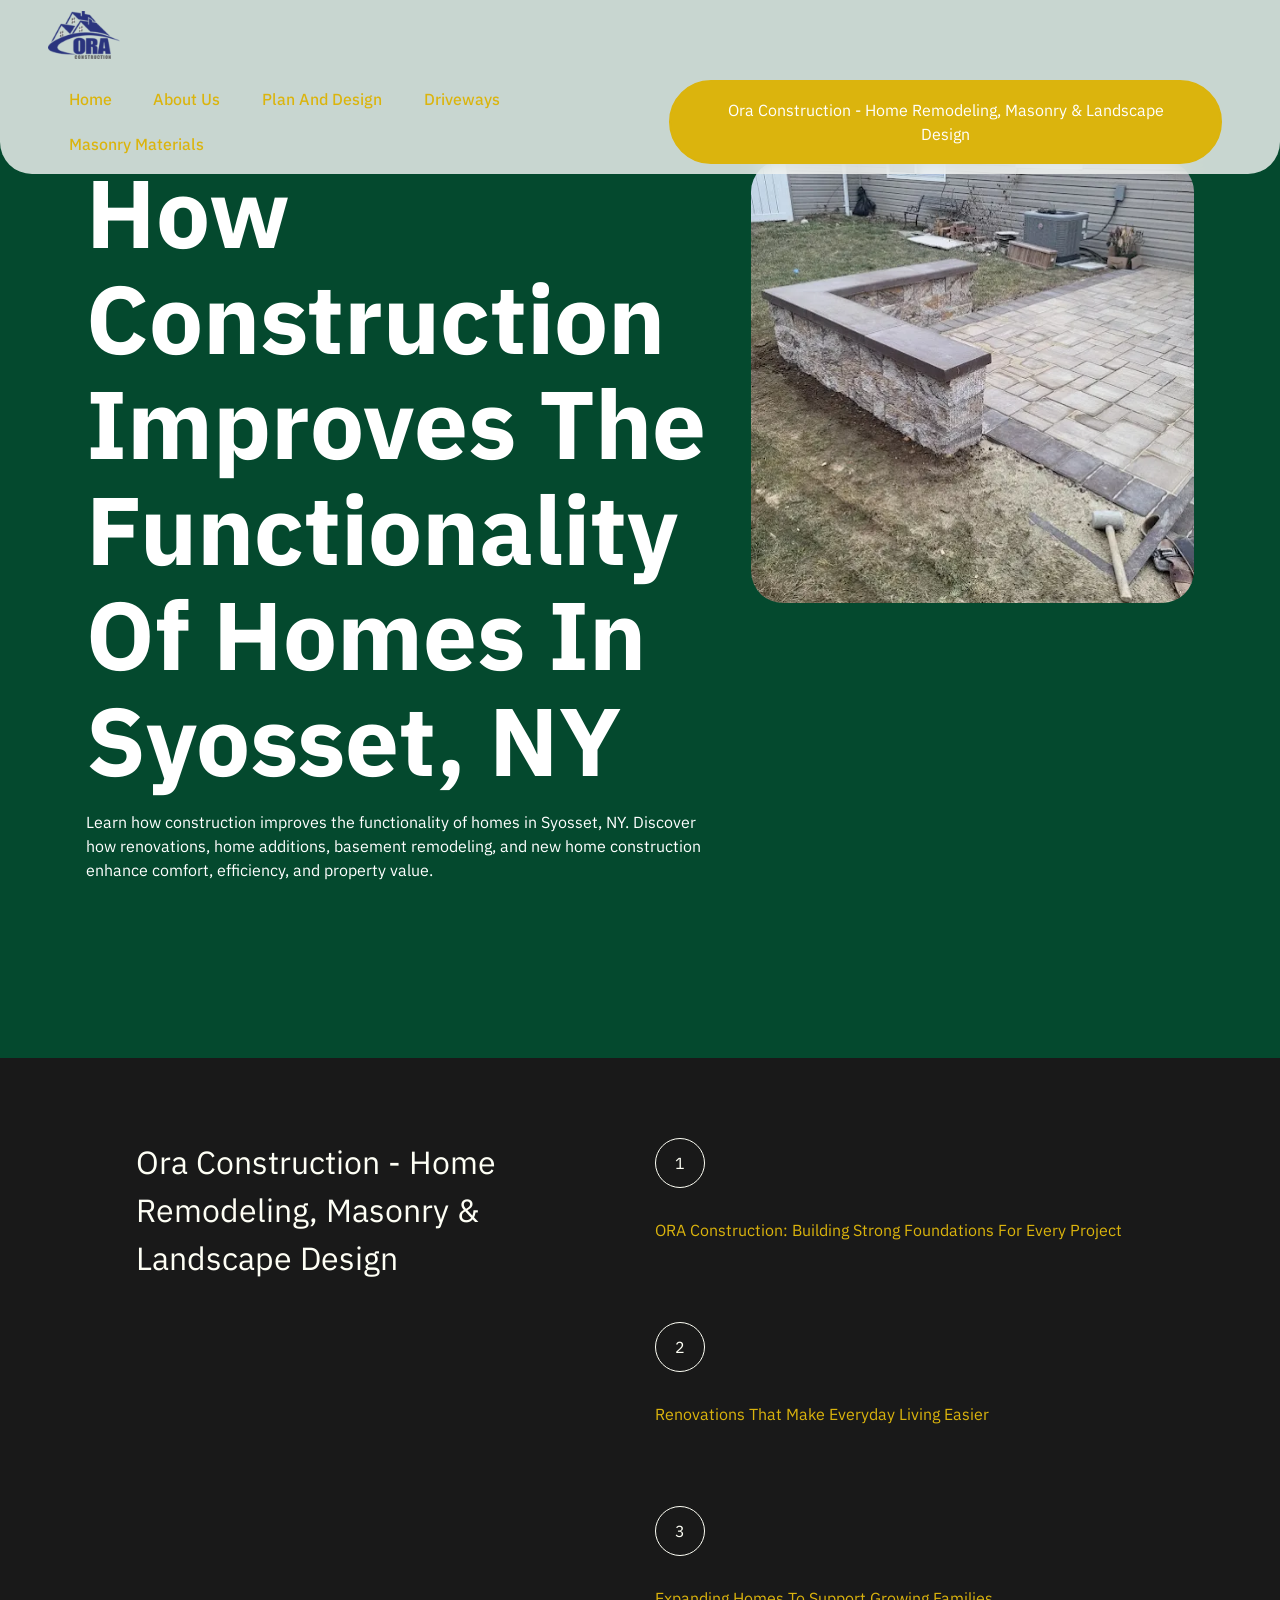
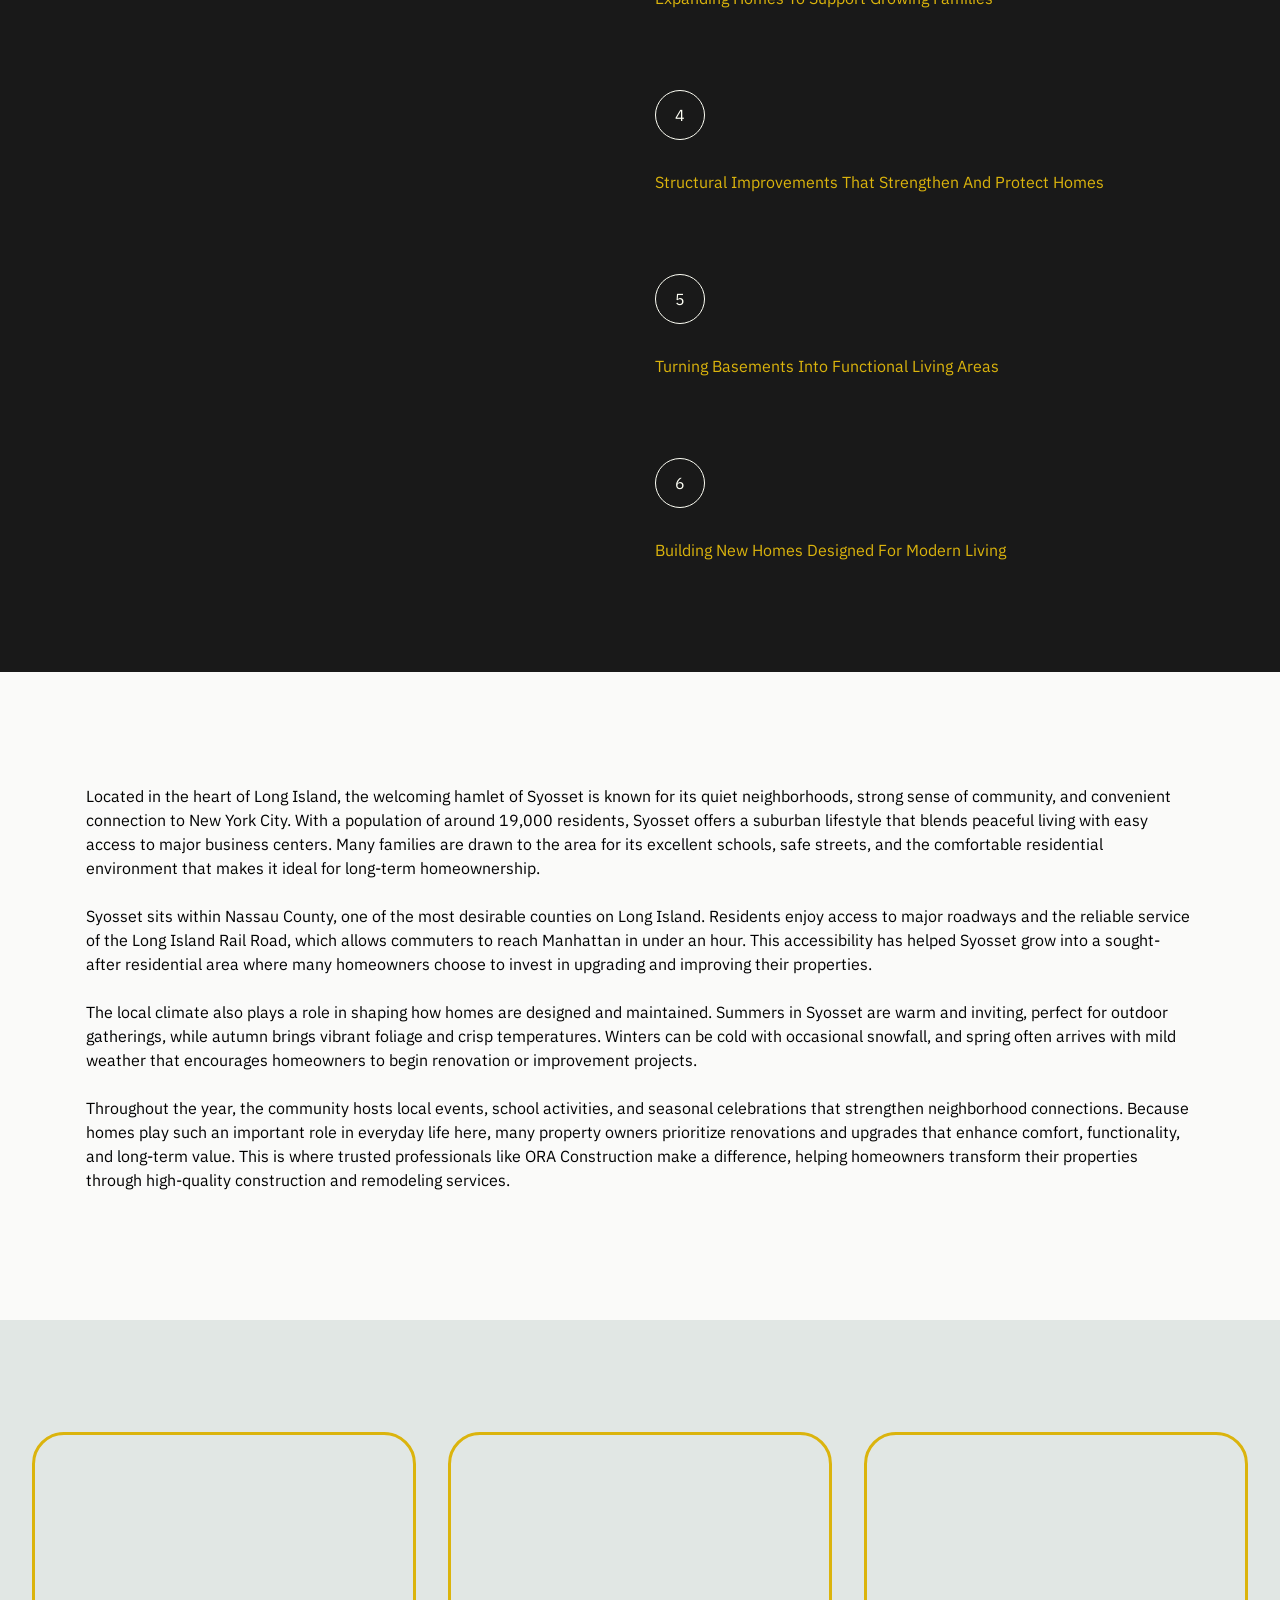
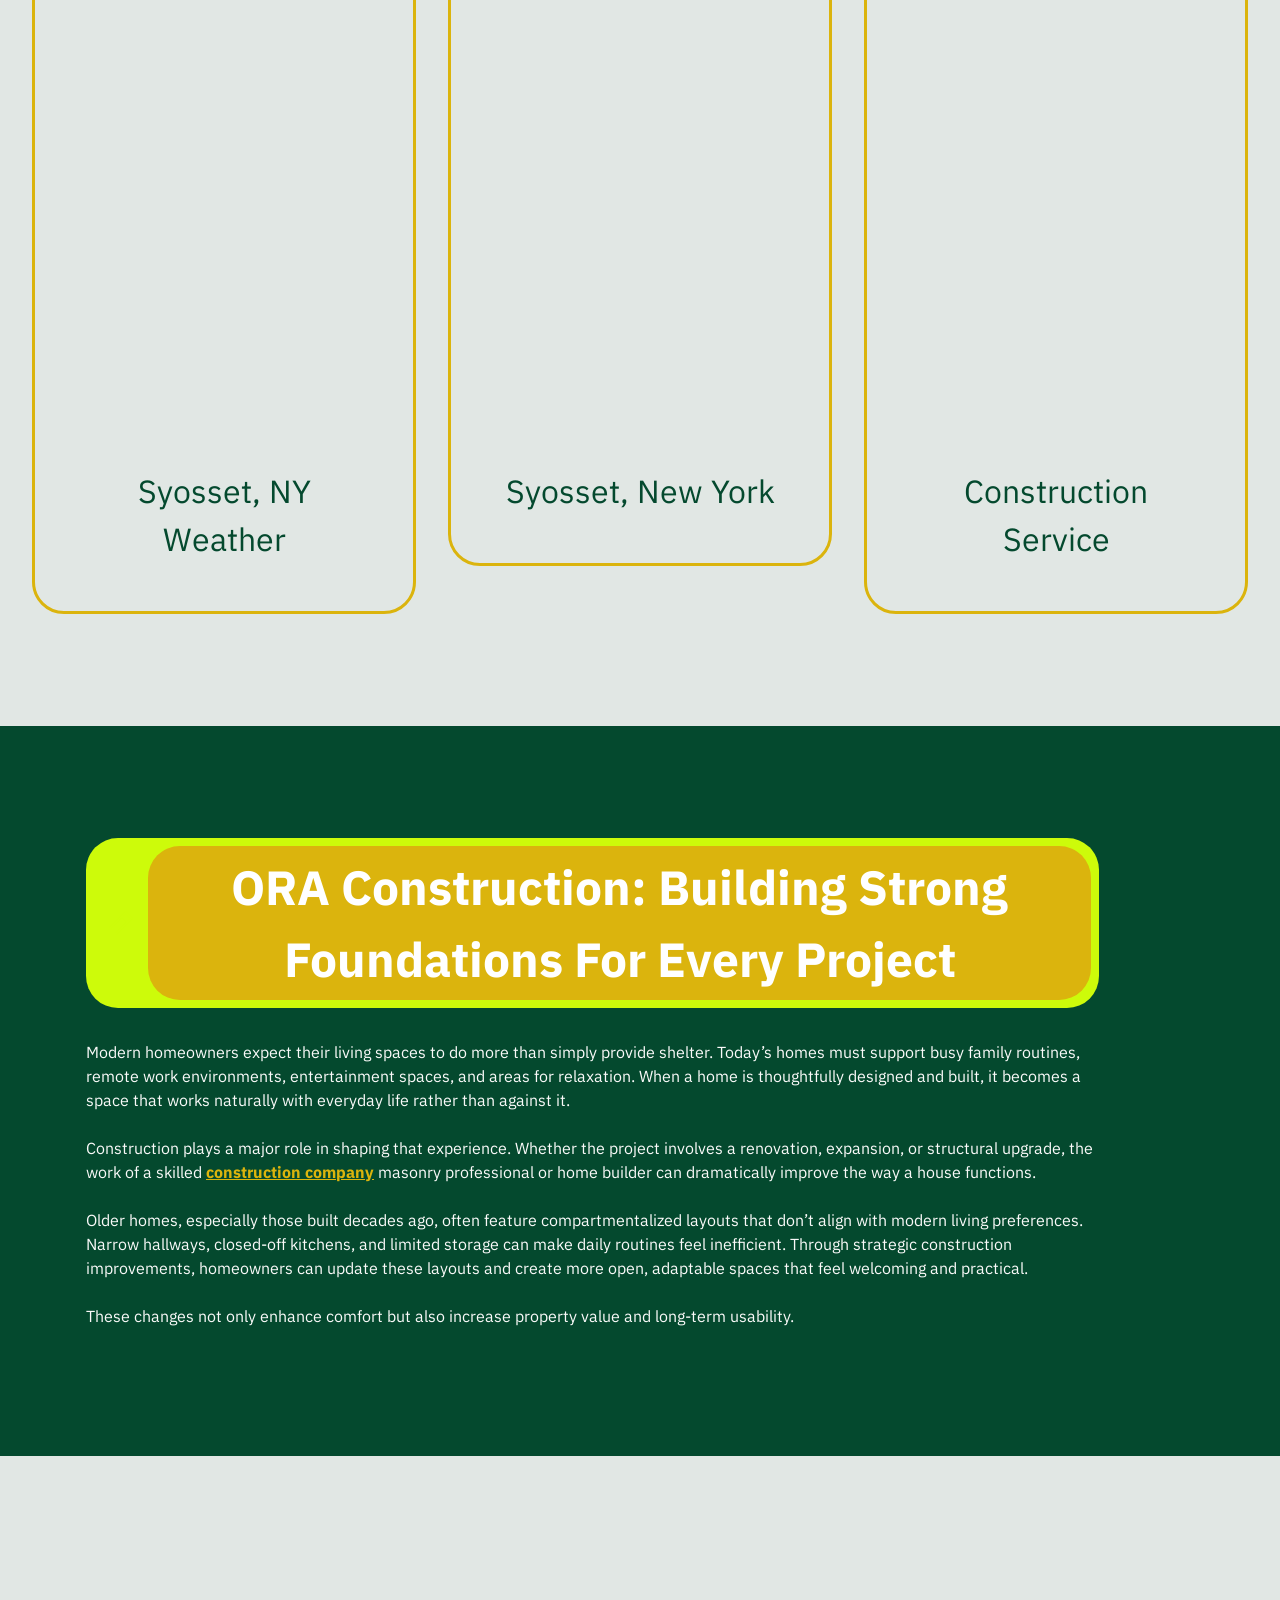
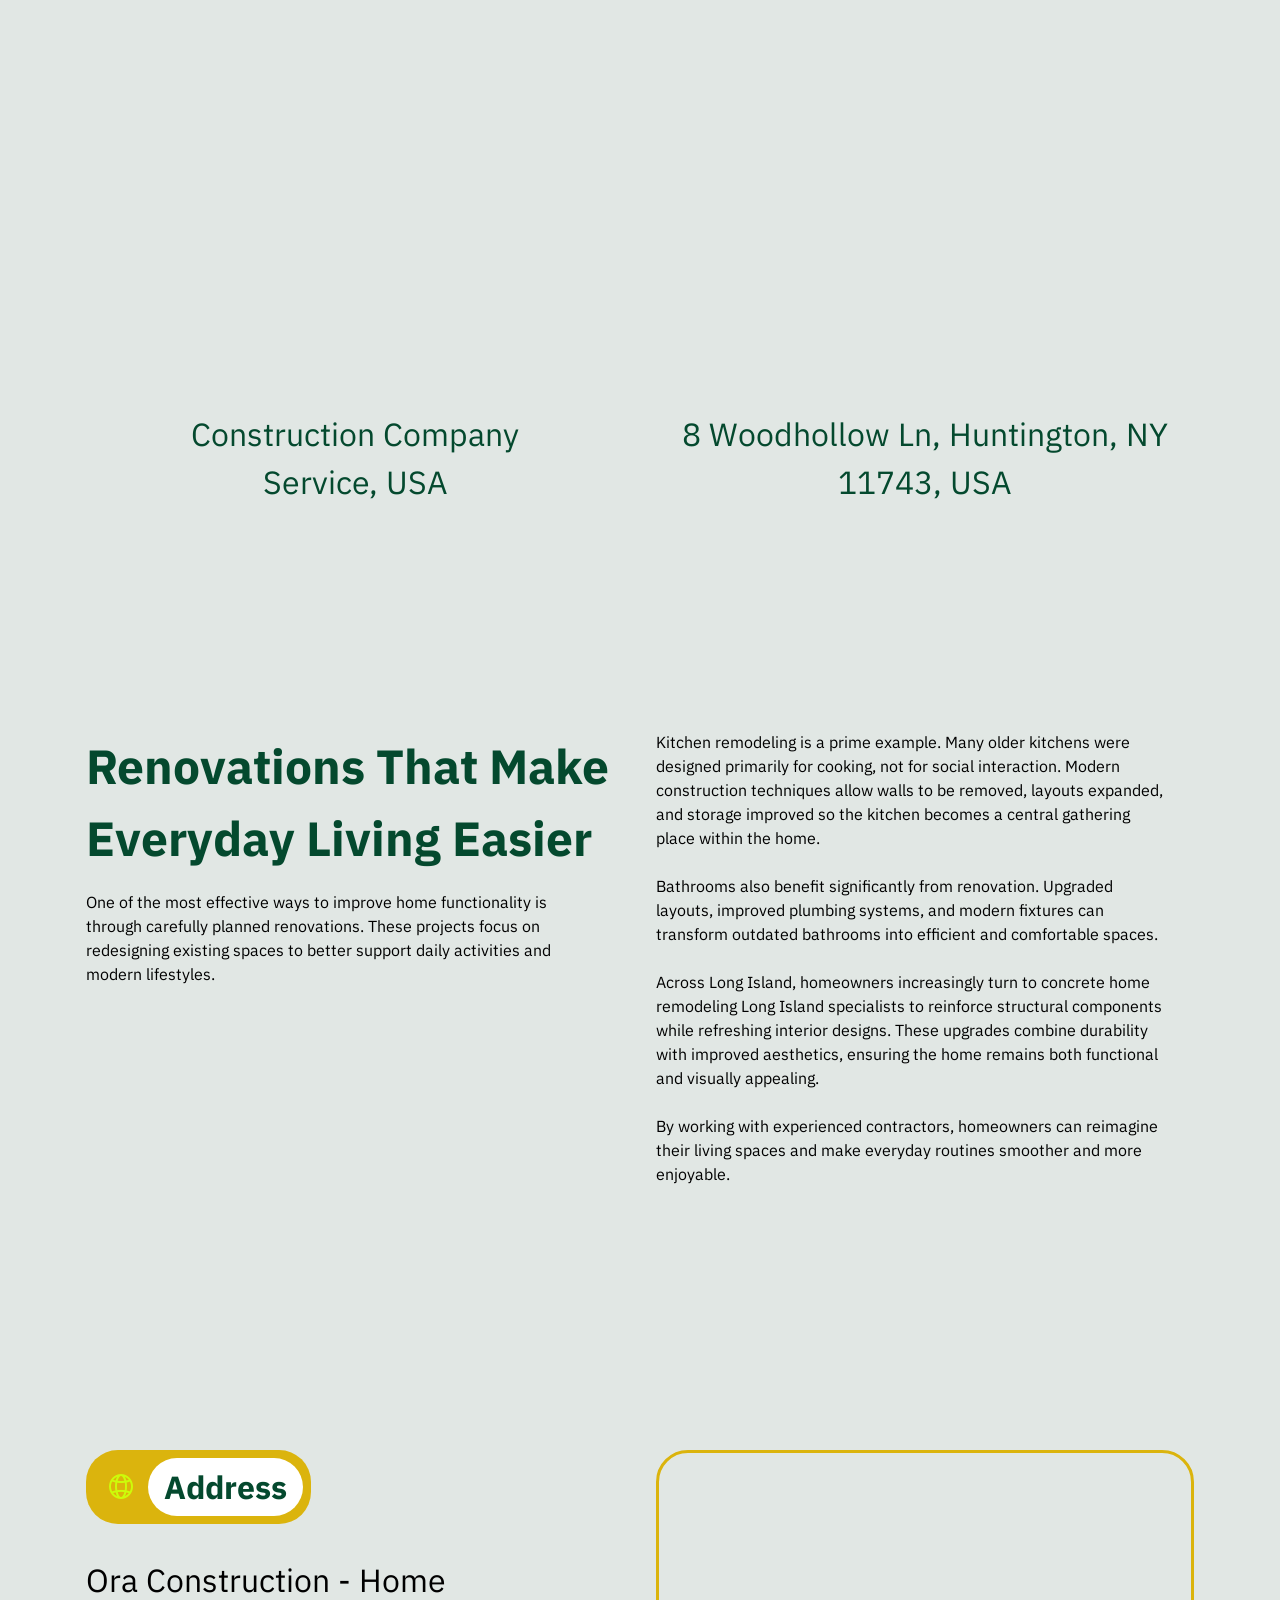
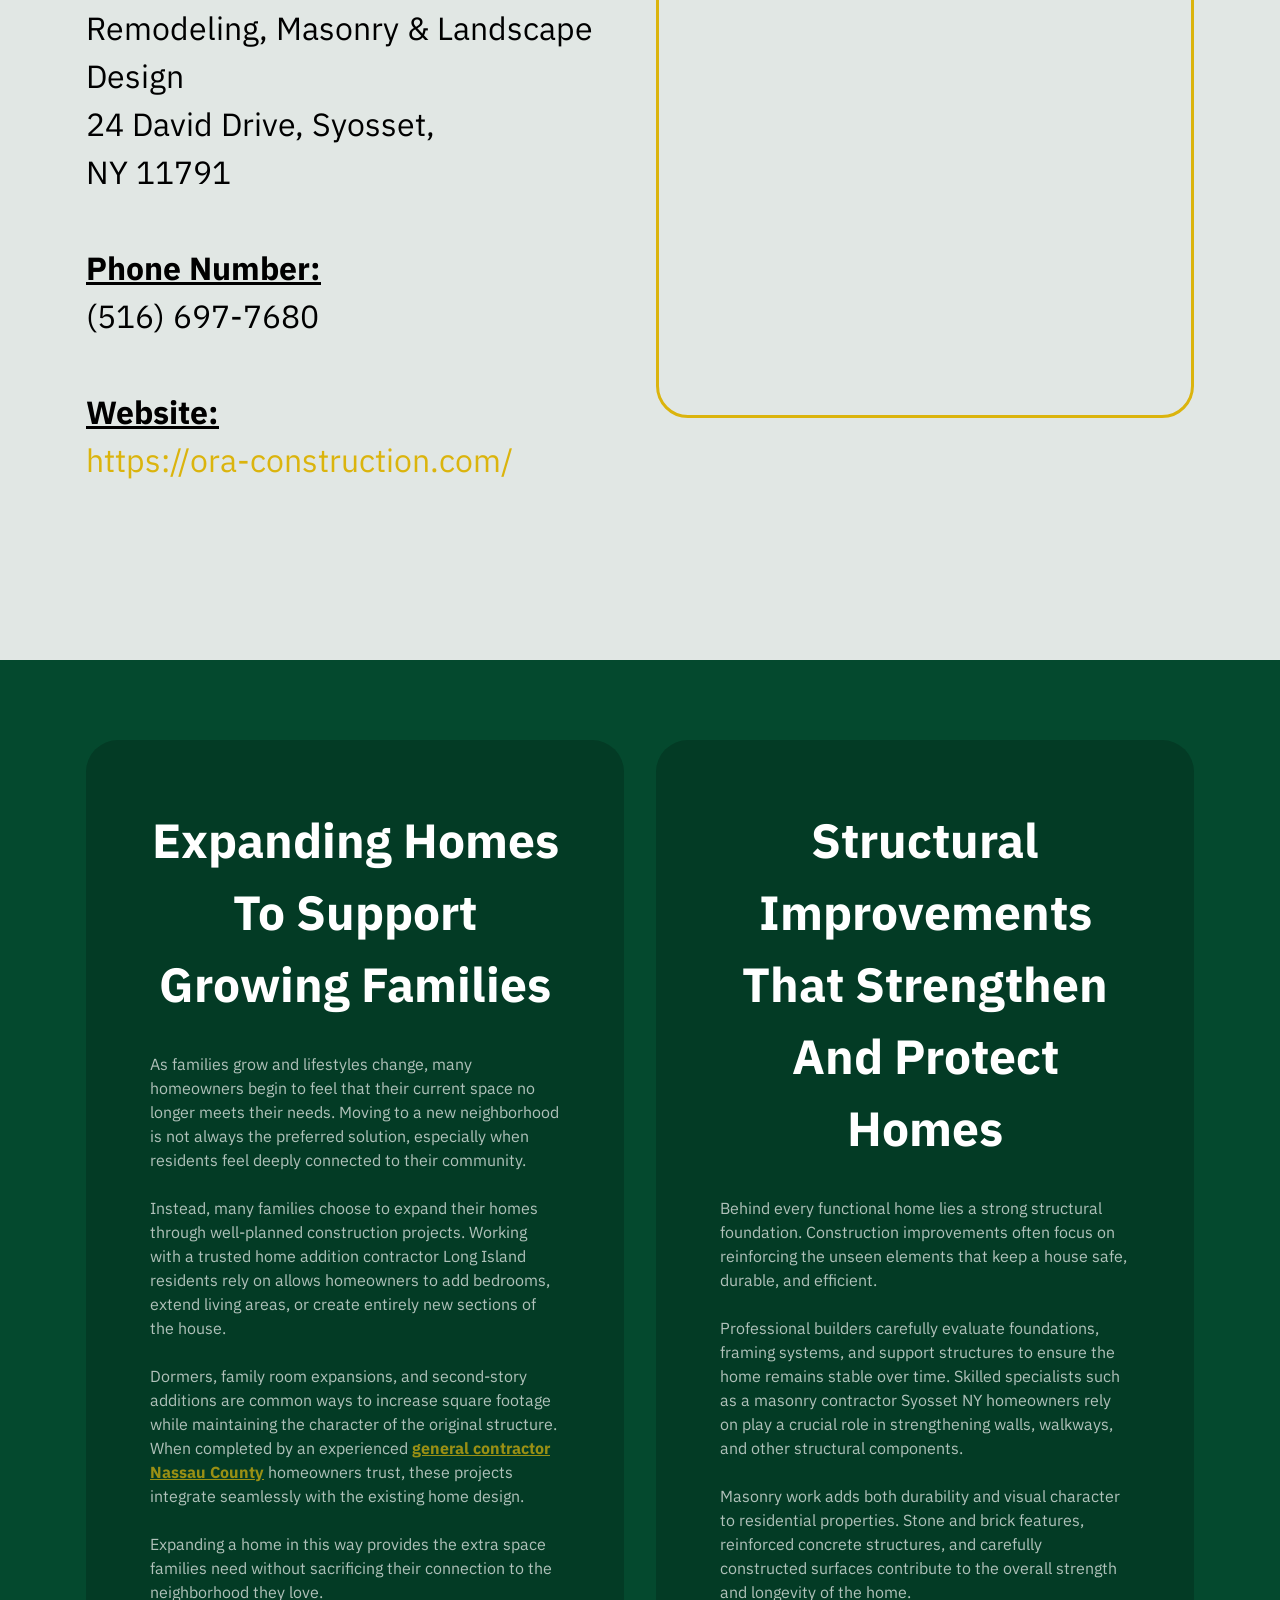
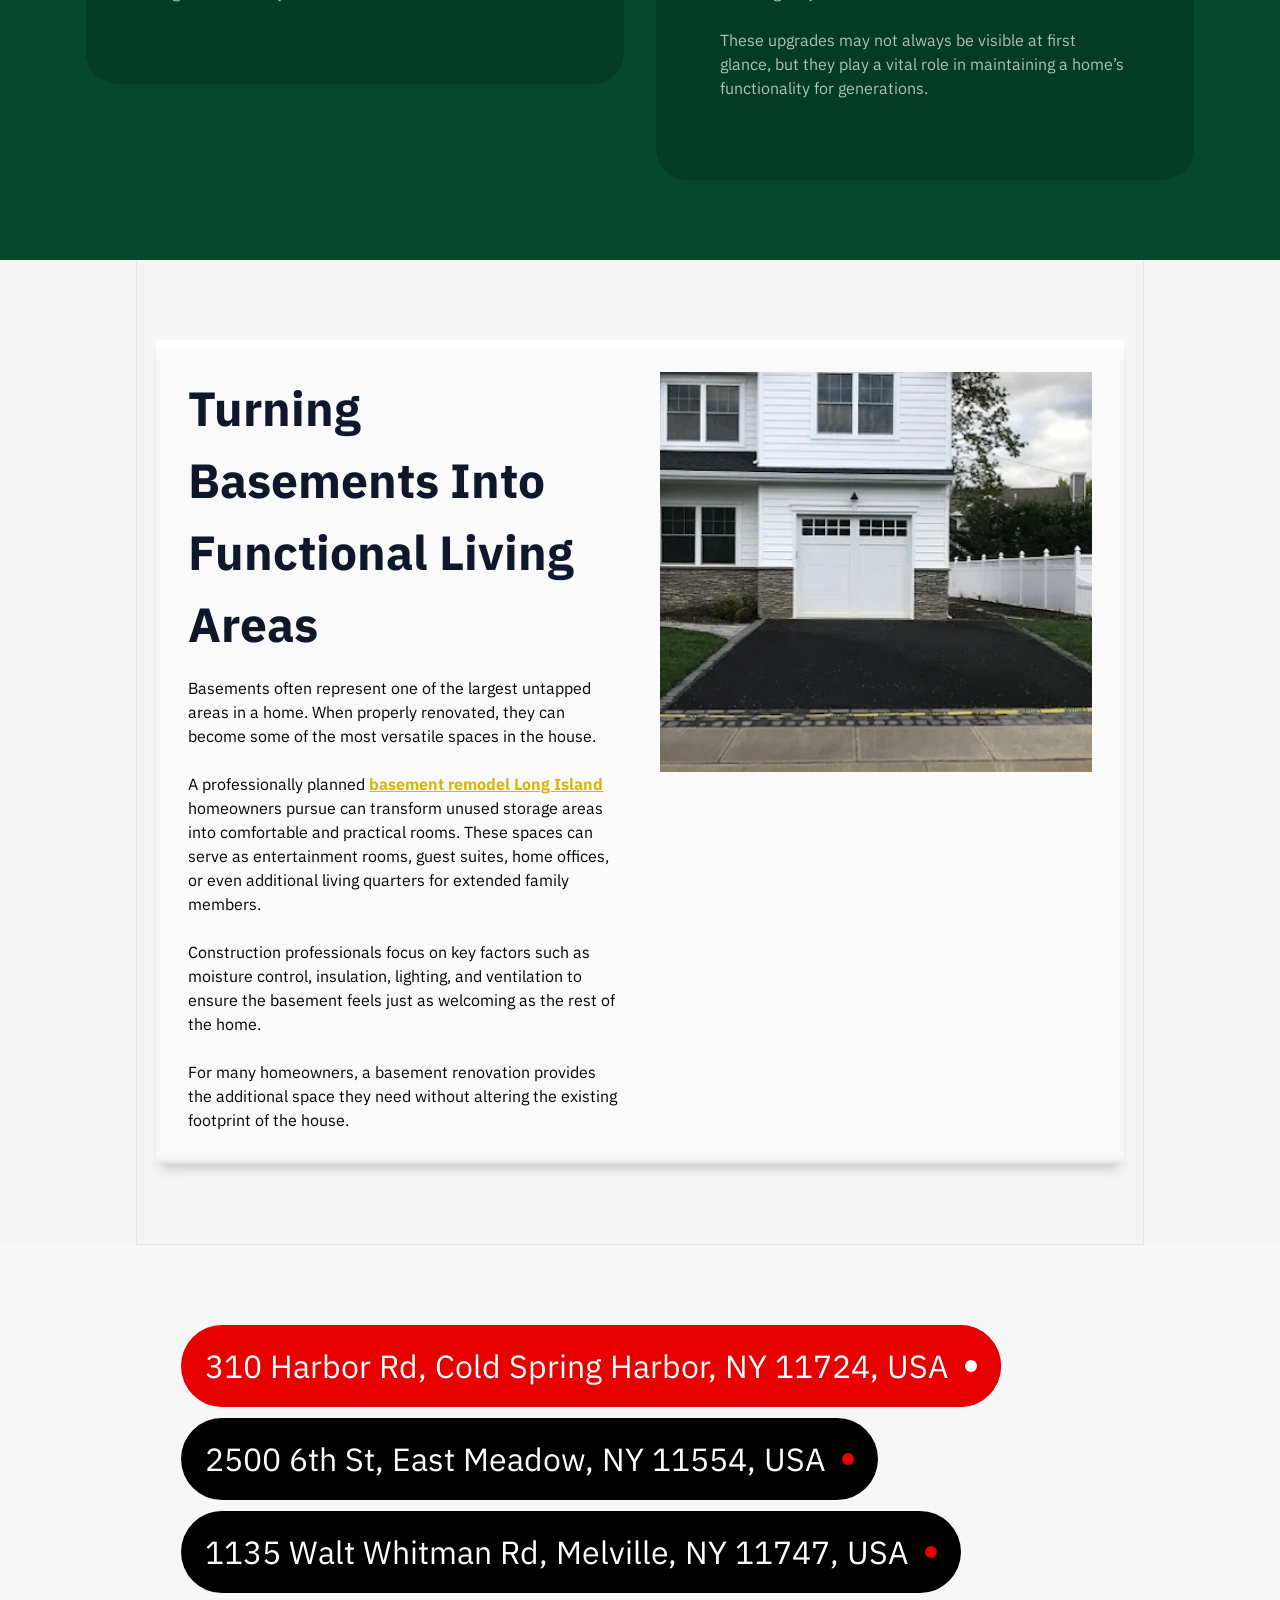
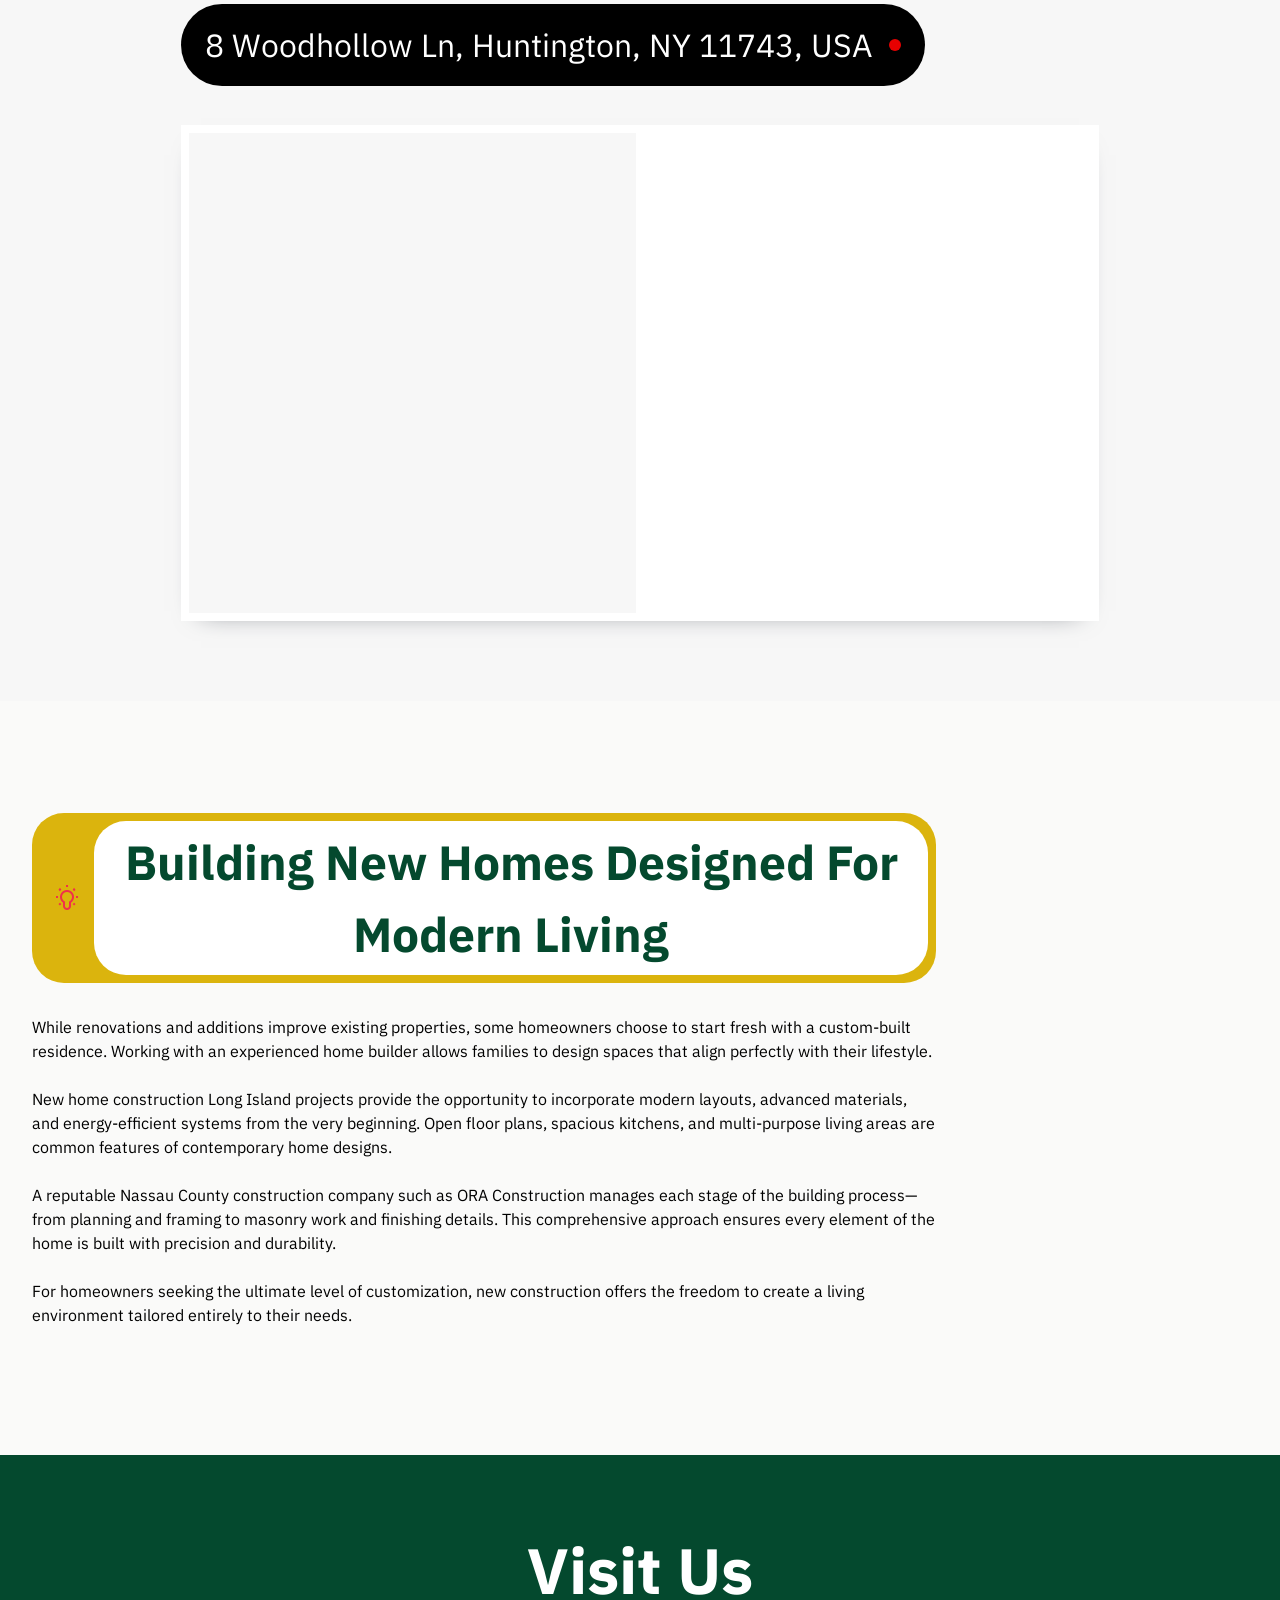
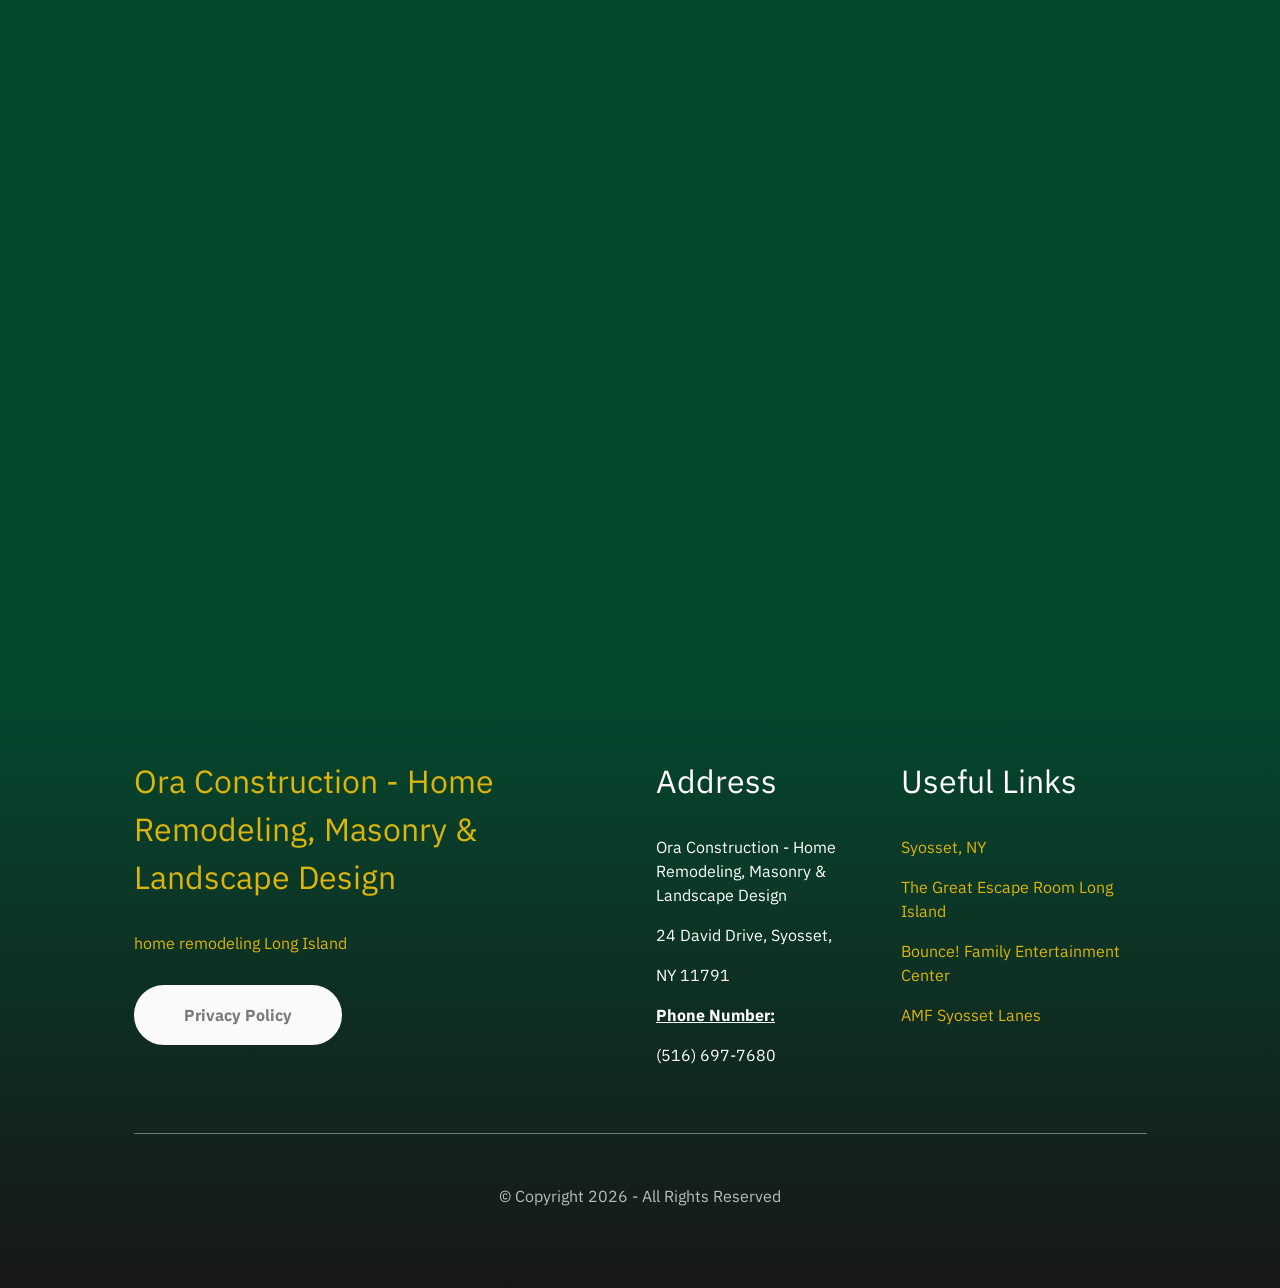
==== index.html @ 7b675cd4 "Add files via upload" ====
<!DOCTYPE html>
<html  >
<head>
<script type="application/ld+json">
{
  "@context": "https://schema.org",
  "@type": "LocalBusiness",
  "name": "Ora Construction - Home Remodeling, Masonry & Landscape Design",
  "image": "",
  "@id": "",
  "url": "https://ora-construction.com/",
  "telephone": "(516) 697-7680",
  "address": {
    "@type": "PostalAddress",
    "streetAddress": "24 David Drive",
    "addressLocality": "Syosset",
    "addressRegion": "NY",
    "postalCode": "11791",
    "addressCountry": "US"
  },
  "geo": {
    "@type": "GeoCoordinates",
    "latitude": 40.8122504,
    "longitude": -73.5098697
  }  
}
</script>

  
  <meta charset="UTF-8">
  <meta http-equiv="X-UA-Compatible" content="IE=edge">
  
  <meta name="viewport" content="width=device-width, initial-scale=1, minimum-scale=1">
  <link rel="shortcut icon" href="assets/images/ora-construction-logo-96x64.png" type="image/x-icon">
  <meta name="description" content="Learn how construction improves the functionality of homes in Syosset, NY. Discover how renovations, home additions, basement remodeling, and new home construction enhance comfort, efficiency, and property value.">
  
  
  <title>How Construction Improves The Functionality Of Homes In Syosset, NY</title>
  <link rel="stylesheet" href="assets/web/assets/mobirise-icons2/mobirise2.css">
  <link rel="stylesheet" href="assets/bootstrap/css/bootstrap.min.css">
  <link rel="stylesheet" href="assets/dropdown/css/style.css">
  <link rel="stylesheet" href="assets/socicon/css/styles.css">
  <link rel="stylesheet" href="assets/theme/css/style.css">
  <link rel="preload" href="https://fonts.googleapis.com/css?family=Anuphan:100,200,300,400,500,600,700&display=swap" as="style" onload="this.onload=null;this.rel='stylesheet'">
  <noscript><link rel="stylesheet" href="https://fonts.googleapis.com/css?family=Anuphan:100,200,300,400,500,600,700&display=swap"></noscript>
  <link rel="preload" as="style" href="assets/mobirise/css/mbr-additional.css?v=GzbSMl"><link rel="stylesheet" href="assets/mobirise/css/mbr-additional.css?v=GzbSMl" type="text/css">

  
  
  
</head>
<body>
  
  <section data-bs-version="5.1" class="menu menu1 cid-tBnM1aClNb" once="menu" id="menu01-0">
    
    <nav class="navbar navbar-dropdown navbar-fixed-top navbar-expand-lg">
        <div class="container-fluid">
            <div class="navbar-brand">
                <span class="navbar-logo">
                    <a href="index.html">
                        <img src="assets/images/ora-construction-logo-96x64.png" alt="" style="height: 3rem;">
                    </a>
                </span>
                
            </div>
            <button class="navbar-toggler" type="button" data-toggle="collapse" data-bs-toggle="collapse" data-target="#navbarSupportedContent" data-bs-target="#navbarSupportedContent" aria-controls="navbarNavAltMarkup" aria-expanded="false" aria-label="Toggle navigation">
                <div class="hamburger">
                    <span></span>
                    <span></span>
                    <span></span>
                    <span></span>
                </div>
            </button>
            <div class="collapse navbar-collapse" id="navbarSupportedContent">
                <ul class="navbar-nav nav-dropdown" data-app-modern-menu="true"><li class="nav-item"><a class="nav-link link text-primary display-7" href="index.html">Home</a></li>
                    <li class="nav-item"><a class="nav-link link text-primary display-7" href="about-us.html">About Us</a>
                    </li>
                    <li class="nav-item"><a class="nav-link link text-primary display-7" href="plan-and-design.html">Plan And Design</a>
                    </li><li class="nav-item"><a class="nav-link link text-primary display-7" href="driveways.html">Driveways</a></li><li class="nav-item"><a class="nav-link link text-primary display-7" href="masonry-materials.html">Masonry Materials</a></li></ul>
                
                <div class="navbar-buttons mbr-section-btn"><a class="btn btn-primary display-7" href="https://share.google/AG4d5IyY1119AP3Qw">
                        Ora Construction - Home Remodeling, Masonry &amp; Landscape Design</a></div>
            </div>
        </div>
    </nav>
</section>

<section data-bs-version="5.1" class="header3 cid-tBnM9yQwvx" id="header03-2">

    

    
    

    <div class="container">
        <div class="row align-left">
            <div class="col-12 m-auto col-lg-7 pb-5">
                
                <h1 class="mbr-section-title mbr-fonts-style mb-3 display-1"><strong>How Construction Improves The Functionality Of Homes In Syosset, NY</strong></h1>

                <p class="mbr-text mbr-fonts-style display-7">Learn how construction improves the functionality of homes in Syosset, NY. Discover how renovations, home additions, basement remodeling, and new home construction enhance comfort, efficiency, and property value.</p>
                
            </div>
            <div class="col-lg-5">
                <img src="assets/images/17.webp" alt="">
            </div>
        </div>
    </div>
</section>

<section data-bs-version="5.1" class="list02 sharpm5 cid-vejXOO0KYm" id="list02-q">
    

    
    

    <div class="container-fluid">
        <div class="row justify-content-center">
            <div class="col-12 col-lg-5 card">
                <div class="title-wrapper">
                    <div class="title-wrap">
                        <h2 class="mbr-section-title mbr-fonts-style display-4">Ora Construction - Home Remodeling, Masonry &amp; Landscape Design</h2>
                        
                    </div>
                </div>
            </div>
            <div class="col-12 col-lg-5 card">
                <div class="items-wrapper">
                    <div class="item features-without-image">
                        <div class="item-wrapper">
                            <div class="number-wrapper">
                                <p class="item-number mbr-fonts-style display-7">
                                    1
                                </p>
                            </div>
                            <h4 class="item-title mbr-fonts-style display-7"><a href="index.html#header02-m" class="text-primary">ORA Construction: Building Strong Foundations For Every Project</a></h4>
                            
                            
                        </div>
                    </div>
                    <div class="item features-without-image">
                        <div class="item-wrapper">
                            <div class="number-wrapper">
                                <p class="item-number mbr-fonts-style display-7">
                                    2
                                </p>
                            </div>
                            <h4 class="item-title mbr-fonts-style display-7"><a href="index.html#article03-l" class="text-primary">Renovations That Make Everyday Living Easier</a></h4>
                            
                            
                        </div>
                    </div>
                    <div class="item features-without-image">
                        <div class="item-wrapper">
                            <div class="number-wrapper">
                                <p class="item-number mbr-fonts-style display-7">
                                    3
                                </p>
                            </div>
                            <h4 class="item-title mbr-fonts-style display-7"><a href="index.html#features01-p" class="text-primary">Expanding Homes To Support Growing Families</a></h4>
                            
                            
                        </div>
                    </div><div class="item features-without-image">
                        <div class="item-wrapper">
                            <div class="number-wrapper">
                                <p class="item-number mbr-fonts-style display-7">
                                    4
                                </p>
                            </div>
                            <h4 class="item-title mbr-fonts-style display-7"><a href="index.html#features01-p" class="text-primary">Structural Improvements That Strengthen And Protect Homes</a></h4>
                            
                            
                        </div>
                    </div><div class="item features-without-image">
                        <div class="item-wrapper">
                            <div class="number-wrapper">
                                <p class="item-number mbr-fonts-style display-7">
                                    5
                                </p>
                            </div>
                            <h4 class="item-title mbr-fonts-style display-7"><a href="index.html#article02-2" class="text-primary">Turning Basements Into Functional Living Areas</a></h4>
                            
                            
                        </div>
                    </div><div class="item features-without-image">
                        <div class="item-wrapper">
                            <div class="number-wrapper">
                                <p class="item-number mbr-fonts-style display-7">
                                    6
                                </p>
                            </div>
                            <h4 class="item-title mbr-fonts-style display-7"><a href="index.html#article01-4" class="text-primary">Building New Homes Designed For Modern Living</a></h4>
                            
                            
                        </div>
                    </div>
                </div>
            </div>
        </div>
    </div>
</section>

<section data-bs-version="5.1" class="article1 cid-vejOOb7BDN" id="article01-0">

    

    
    

    <div class="container">
        <div class="row align-left">
            <div class="col-12 col-lg-12">
                
                

                <p class="mbr-text mbr-fonts-style display-7">Located in the heart of Long Island, the welcoming hamlet of Syosset is known for its quiet neighborhoods, strong sense of community, and convenient connection to New York City. With a population of around 19,000 residents, Syosset offers a suburban lifestyle that blends peaceful living with easy access to major business centers. Many families are drawn to the area for its excellent schools, safe streets, and the comfortable residential environment that makes it ideal for long-term homeownership.<br>
<br>Syosset sits within Nassau County, one of the most desirable counties on Long Island. Residents enjoy access to major roadways and the reliable service of the Long Island Rail Road, which allows commuters to reach Manhattan in under an hour. This accessibility has helped Syosset grow into a sought-after residential area where many homeowners choose to invest in upgrading and improving their properties.<br>
<br>The local climate also plays a role in shaping how homes are designed and maintained. Summers in Syosset are warm and inviting, perfect for outdoor gatherings, while autumn brings vibrant foliage and crisp temperatures. Winters can be cold with occasional snowfall, and spring often arrives with mild weather that encourages homeowners to begin renovation or improvement projects.<br>
<br>Throughout the year, the community hosts local events, school activities, and seasonal celebrations that strengthen neighborhood connections. Because homes play such an important role in everyday life here, many property owners prioritize renovations and upgrades that enhance comfort, functionality, and long-term value. This is where trusted professionals like ORA Construction make a difference, helping homeowners transform their properties through high-quality construction and remodeling services.&nbsp;<br></p>
                
            </div>
        </div>
    </div>
</section>

<section data-bs-version="5.1" class="features7 cid-tBnXUPCVJr" id="features07-3">

    

    
    

    <div class="container-fluid">
        <div class="row align-left justify-content-center">
            <div class="col-12">


                
            </div>

            <div class="col-12 col-lg-4">
                <div class="card-wrapper">
                    
                    <div class="item-img">
                        <iframe src="https://www.accuweather.com/en/us/syosset/11791/weather-forecast/2146297" name="Ora Construction - Home Remodeling, Masonry &amp; Landscape Design" scrolling="yes" width="400px" height="600px"></iframe>
                    </div>
                    <h1 class="mbr-section-title mbr-fonts-style mb-3 display-4">Syosset, NY
<div>Weather</div></h1>

                    
                    
                </div>
            </div>

            <div class="col-12 col-lg-4">
                <div class="card-wrapper">
                    
                    <div class="item-img">
                        <iframe src="https://en.wikipedia.org/wiki/Syosset,_New_York" name="Ora Construction - Home Remodeling, Masonry &amp; Landscape Design" scrolling="yes" width="400px" height="600px"></iframe>
                    </div>
                    <h1 class="mbr-section-title mbr-fonts-style mb-3 display-4">Syosset, New York</h1>

                    
                    
                </div>
            </div>

            <div class="col-12 col-lg-4">
                <div class="card-wrapper">
                    
                    <div class="item-img">
                        <iframe src="https://en.wikipedia.org/wiki/Construction" name="Ora Construction - Home Remodeling, Masonry &amp; Landscape Design" scrolling="yes" width="400px" height="600px"></iframe>
                    </div>
                    <h1 class="mbr-section-title mbr-fonts-style mb-3 display-4">Construction
<div>Service</div></h1>

                    
                    
                </div>
            </div>

        </div>
    </div>
</section>

<section data-bs-version="5.1" class="header2 cid-tBnZ2WkWKw" id="header02-m">

    

    
    

    <div class="container">
        <div class="row align-left">
            <div class="col-12 col-lg-11">
                <div class="align-wrapper">
                    <div class="subtitle-wrap">
                        <span class="mbr-iconfont mobi-mbri-edit-2 mobi-mbri" style="color: rgb(205, 251, 10); fill: rgb(205, 251, 10);"></span>
                        <h2 class="mbr-section-subtitle mbr-fonts-style display-5"><strong>ORA Construction: Building Strong Foundations For Every Project</strong></h2>
                    </div>
                </div>
                

                <p class="mbr-text mbr-fonts-style display-7">Modern homeowners expect their living spaces to do more than simply provide shelter. Today’s homes must support busy family routines, remote work environments, entertainment spaces, and areas for relaxation. When a home is thoughtfully designed and built, it becomes a space that works naturally with everyday life rather than against it.<br>
<br>Construction plays a major role in shaping that experience. Whether the project involves a renovation, expansion, or structural upgrade, the work of a skilled <a href="https://ora-construction.com/" class="text-primary"><strong><u>construction company</u></strong></a> masonry professional or home builder can dramatically improve the way a house functions.<br>
<br>Older homes, especially those built decades ago, often feature compartmentalized layouts that don’t align with modern living preferences.<br> Narrow hallways, closed-off kitchens, and limited storage can make daily routines feel inefficient. Through strategic construction improvements, homeowners can update these layouts and create more open, adaptable spaces that feel welcoming and practical.<br>
<br>These changes not only enhance comfort but also increase property value and long-term usability.&nbsp;<br></p>
                
            </div>
        </div>
    </div>
</section>

<section data-bs-version="5.1" class="image1 cid-tBnXVkm3Df" id="image01-4">
    

    
    

    <div class="container">
        <div class="row">
            <div class="col-12 col-lg-6">
                <div class="image-wrapper">
                    <iframe src="https://www.google.com/maps/embed?pb=!1m18!1m12!1m3!1d3019.715263923902!2d-73.5098697!3d40.812250399999996!2m3!1f0!2f0!3f0!3m2!1i1024!2i768!4f13.1!3m3!1m2!1s0x89c281751430800f%3A0x8b31bcceb8203724!2sOra%20Construction%20-%20Home%20Remodeling%2C%20Masonry%20%26%20Landscape%20Design!5e0!3m2!1sen!2sus!4v1773830342818!5m2!1sen!2sus" width="600" height="450" style="border:0;" allowfullscreen="" loading="lazy" referrerpolicy="no-referrer-when-downgrade"></iframe>
                    <p class="mbr-text mbr-fonts-style mt-2 align-center display-4">
                        8 Woodhollow Ln, Huntington, NY 11743, USA</p>
                </div>
            </div>
            <div class="col-12 col-lg-6">
                <div class="image-wrapper">
                    <iframe src="https://www.google.com/maps/d/embed?mid=1w19kpBDC2pgpWbHuXjA1dCHc1QwNZI4&amp;ehbc=2E312F" width="600" height="450"></iframe>
                    <p class="mbr-text mbr-fonts-style mt-2 align-center display-4">Construction Company
<br>Service,&nbsp;USA<br></p>
                </div>
            </div>
        </div>
    </div>
</section>

<section data-bs-version="5.1" class="article3 cid-tBnZ0ZjYbh" id="article03-l">

    

    
    

    <div class="container">
        <div class="row align-left">
            <div class="col-12 col-lg-6">
                
                <h1 class="mbr-section-title mbr-fonts-style mb-3 display-5"><strong>Renovations That Make Everyday Living Easier</strong></h1>

                <p class="mbr-text mbr-fonts-style display-7">One of the most effective ways to improve home functionality is through carefully planned renovations. These projects focus on redesigning existing spaces to better support daily activities and modern lifestyles.<br></p>



            </div>
            <div class="col-lg-6">

                <p class="mbr-text2 mbr-fonts-style pb-4 display-7">Kitchen remodeling is a prime example. Many older kitchens were designed primarily for cooking, not for social interaction. Modern construction techniques allow walls to be removed, layouts expanded, and storage improved so the kitchen becomes a central gathering place within the home.<br>&nbsp;<br>Bathrooms also benefit significantly from renovation. Upgraded layouts, improved plumbing systems, and modern fixtures can transform outdated bathrooms into efficient and comfortable spaces.<br>
<br>Across Long Island, homeowners increasingly turn to concrete home remodeling Long Island specialists to reinforce structural components while refreshing interior designs. These upgrades combine durability with improved aesthetics, ensuring the home remains both functional and visually appealing.<br>
<br>By working with experienced contractors, homeowners can reimagine their living spaces and make everyday routines smoother and more enjoyable.&nbsp;<br></p>
                
            </div>
        </div>
    </div>
</section>

<section data-bs-version="5.1" class="features4 cid-tBnZ7XFeqH" id="features04-n">

    
    
    
    <div class="container">
        <div class="row align-left">
            <div class="col-12 col-lg-6 pb-5">
                <div class="align-wrapper">
                    <div class="subtitle-wrap">
                        <span class="mbr-iconfont mobi-mbri-globe-2 mobi-mbri"></span>
                        <h2 class="mbr-section-subtitle mbr-fonts-style display-4"><strong>Address</strong></h2>
                    </div>
                </div>
                

                <p class="mbr-text mbr-fonts-style display-4">Ora Construction - Home Remodeling, Masonry &amp; Landscape Design
<br>24 David Drive, Syosset,
<br>NY 11791
<br>
<br><strong><u>Phone Number:
</u></strong><br>(516) 697-7680
<br>
<br><strong><u>Website:
</u></strong><br><a href="https://ora-construction.com/" class="text-primary">https://ora-construction.com/</a></p>
                
            </div>
            <div class="col-12 col-lg-6">
                <div class="card-wrapper">
                    
                    <h1 class="mbr-section-cardtitle mbr-fonts-style mb-3 display-5"><strong><iframe src="https://www.google.com/maps/embed?pb=!1m18!1m12!1m3!1d3188.7878633363084!2d-73.5098697!3d40.812250399999996!2m3!1f0!2f0!3f0!3m2!1i1024!2i768!4f13.1!3m3!1m2!1s0x89c281751430800f%3A0x8b31bcceb8203724!2sOra%20Construction%20-%20Home%20Remodeling%2C%20Masonry%20%26%20Landscape%20Design!5e1!3m2!1sen!2sro!4v1773819835510!5m2!1sen!2sro" width="600" height="450" style="border:0;" allowfullscreen="" loading="lazy" referrerpolicy="no-referrer-when-downgrade"></iframe></strong></h1>
                    
                </div>
            </div>

        </div>
    </div>
</section>

<section data-bs-version="5.1" class="features1 cid-tBnZso1HPz" id="features01-p">
    
    <div class="container">
        <div class="row align-left justify-content-center">

            <div class="col-12 col-lg-6">
                <div class="wrapper">
                    <h5 class="mbr-section-title mbr-fonts-style mb-4 display-5"><strong>Expanding Homes To Support Growing Families</strong></h5>
                    <p class="mbr-text mbr-fonts-style display-7">As families grow and lifestyles change, many homeowners begin to feel that their current space no longer meets their needs. Moving to a new neighborhood is not always the preferred solution, especially when residents feel deeply connected to their community.<br>
<br>Instead, many families choose to expand their homes through well-planned construction projects. Working with a trusted home addition contractor Long Island residents rely on allows homeowners to add bedrooms, extend living areas, or create entirely new sections of the house.<br>
<br>Dormers, family room expansions, and second-story additions are common ways to increase square footage while maintaining the character of the original structure.<br> When completed by an experienced <a href="https://maps.app.goo.gl/6NezeWWMJngRik7C7" class="text-primary"><strong><u>general contractor Nassau County</u></strong></a> homeowners trust, these projects integrate seamlessly with the existing home design.<br>
<br>Expanding a home in this way provides the extra space families need without sacrificing their connection to the neighborhood they love.&nbsp;<br></p>
                </div>
            </div>
            <div class="col-md-12 col-lg-6">
                <div class="wrapper">
                    <h5 class="mbr-section-title mbr-fonts-style mb-4 display-5"><strong>Structural Improvements That Strengthen And Protect Homes</strong></h5>
                    <p class="mbr-text mbr-fonts-style display-7">Behind every functional home lies a strong structural foundation. Construction improvements often focus on reinforcing the unseen elements that keep a house safe, durable, and efficient.<br>
<br>Professional builders carefully evaluate foundations, framing systems, and support structures to ensure the home remains stable over time. Skilled specialists such as a masonry contractor Syosset NY homeowners rely on play a crucial role in strengthening walls, walkways, and other structural components.<br>
<br>Masonry work adds both durability and visual character to residential properties. Stone and brick features, reinforced concrete structures, and carefully constructed surfaces contribute to the overall strength and longevity of the home.<br>
<br>These upgrades may not always be visible at first glance, but they play a vital role in maintaining a home’s functionality for generations.&nbsp;<br></p>
                </div>
            </div>
        </div>
    </div>
</section>

<section data-bs-version="5.1" class="article02 launchm5 cid-vejPI9fhuv" id="article02-2">
    

    
    

    <div class="container-fluid">
        <div class="row justify-content-center">
            <div class="col-12 col-lg-10">
                <div class="content-wrapper">
                    <div class="border-wrap border_1"></div>
                    <div class="border-wrap border_2"></div>
                    <div class="card-wrapper">
                        <div class="row items-wrapper">
                            <div class="col-12 col-lg-6 card">
                                <div class="title-wrapper">
                                    <h2 class="mbr-section-title mbr-fonts-style display-5"><strong>Turning Basements Into Functional Living Areas</strong></h2>
                                    <div class="text-wrapper">
                                        <p class="mbr-text mbr-fonts-style display-7">Basements often represent one of the largest untapped areas in a home. When properly renovated, they can become some of the most versatile spaces in the house.<br>
<br>A professionally planned <a href="https://maps.app.goo.gl/Ax423NhVssAfJtHg9" class="text-primary"><strong><u>basement remodel Long Island</u></strong></a> homeowners pursue can transform unused storage areas into comfortable and practical rooms. These spaces can serve as entertainment rooms, guest suites, home offices, or even additional living quarters for extended family members.<br>
<br>Construction professionals focus on key factors such as moisture control, insulation, lighting, and ventilation to ensure the basement feels just as welcoming as the rest of the home.<br>
<br>For many homeowners, a basement renovation provides the additional space they need without altering the existing footprint of the house.&nbsp;<br></p>
                                    </div>
                                    
                                </div>
                            </div>
                            <div class="col-12 col-lg-6 card">
                                <div class="image-wrapper">
                                    <img class="little-radius" src="assets/images/16.webp" alt="">
                                </div>
                            </div>
                        </div>
                    </div>
                </div>
            </div>
        </div>
    </div>
</section>

<section data-bs-version="5.1" class="tabs01 tabs standm5 cid-vejR9U5cit" id="tabs01-5">
    

    
    

    <div class="container">
        <div class="row justify-content-center">
            <div class="col-12 col-lg-10">
                <div class="content-wrapper">
                    <div class="row">
                        <div class="col-12">
                            <div class="tabs-wrapper">
                                <ul class="nav nav-tabs" role="tablist">
                                    <li class="nav-item first mbr-fonts-style"><a class="nav-link show mbr-fonts-style little-radius active display-4" role="tab" data-toggle="tab" data-bs-toggle="tab" href="#tabs01-5_tab0" aria-selected="true">
                                            310 Harbor Rd, Cold Spring Harbor, NY 11724, USA
                                        </a></li>
                                    <li class="nav-item"><a class="nav-link mbr-fonts-style little-radius active display-4" role="tab" data-toggle="tab" data-bs-toggle="tab" href="#tabs01-5_tab1" aria-selected="true">
                                            2500 6th St, East Meadow, NY 11554, USA
                                        </a></li>
                                    <li class="nav-item"><a class="nav-link mbr-fonts-style little-radius active display-4" role="tab" data-toggle="tab" data-bs-toggle="tab" href="#tabs01-5_tab2" aria-selected="true">
                                            1135 Walt Whitman Rd, Melville, NY 11747, USA
                                        </a></li>
                                    <li class="nav-item"><a class="nav-link mbr-fonts-style little-radius active display-4" role="tab" data-toggle="tab" data-bs-toggle="tab" href="#tabs01-5_tab3" aria-selected="true">
                                            8 Woodhollow Ln, Huntington, NY 11743, USA
                                        </a></li>
                                </ul>
                            </div>
                            <div class="tab-content">
                                <div id="tab1" class="tab-pane in active" role="tabpanel">
                                    <div class="card-wrapper large-radius">
                                        <div class="card-box card-wrap">
                                            <h4 class="item-title mbr-fonts-style display-5"></h4>
                                            
                                            <p class="item-text mbr-fonts-style display-7"></p>
                                            
                                        </div>
                                        <div class="image-wrap">
                                            <iframe src="https://www.google.com/maps/d/embed?mid=1P1gqkrjFVFunGV4oklU6nsBdTIJSqzA&amp;ehbc=2E312F" width="640" height="480"></iframe>
                                        </div>
                                    </div>
                                </div>
                                <div id="tab2" class="tab-pane" role="tabpanel">
                                    <div class="card-wrapper large-radius">
                                        <div class="card-box card-wrap">
                                            <h4 class="item-title mbr-fonts-style display-5"></h4>
                                            
                                            <p class="item-text mbr-fonts-style display-7"></p>
                                            
                                        </div>
                                        <div class="image-wrap">
                                            <iframe src="https://www.google.com/maps/d/embed?mid=1voJ75HQHMONUPVPGUWGny8ruYljLVyM&amp;ehbc=2E312F" width="640" height="480"></iframe>
                                        </div>
                                    </div>
                                </div>
                                <div id="tab3" class="tab-pane" role="tabpanel">
                                    <div class="card-wrapper large-radius">
                                        <div class="card-box card-wrap">
                                            <h4 class="item-title mbr-fonts-style display-5"></h4>
                                            
                                            <p class="item-text mbr-fonts-style display-7"></p>
                                            
                                        </div>
                                        <div class="image-wrap">
                                            <iframe src="https://www.google.com/maps/d/embed?mid=152Mfe7T5dcVkRr3SypEGl2Tr7zda5dg&amp;ehbc=2E312F" width="640" height="480"></iframe>
                                        </div>
                                    </div>
                                </div>
                                <div id="tab4" class="tab-pane" role="tabpanel">
                                    <div class="card-wrapper large-radius">
                                        <div class="card-box card-wrap">
                                            <h4 class="item-title mbr-fonts-style display-5">500 Searingtown Rd, Roslyn, NY 11576, USA</h4>
                                            
                                            <p class="item-text mbr-fonts-style display-7"><iframe src="https://www.google.com/maps/d/embed?mid=1C4jHvOnIbmM-uxI4MNV1XYXa_nqaqaw&amp;ehbc=2E312F" width="640" height="480"></iframe></p>
                                            
                                        </div>
                                        <div class="image-wrap">
                                            <iframe src="https://www.google.com/maps/d/embed?mid=1w19kpBDC2pgpWbHuXjA1dCHc1QwNZI4&amp;ehbc=2E312F" width="640" height="480"></iframe>
                                        </div>
                                    </div>
                                </div>
                            </div>
                        </div>
                    </div>
                </div>
            </div>
        </div>
    </div>
</section>

<section data-bs-version="5.1" class="article1 cid-vejQnZWHDC" id="article01-4">

    

    
    

    <div class="container-fluid">
        <div class="row align-left">
            <div class="col-12 col-lg-9">
                <div class="align-wrapper">
                    <div class="subtitle-wrap">
                        <span class="mbr-iconfont mobi-mbri-idea mobi-mbri" style="color: rgb(240, 48, 74); fill: rgb(240, 48, 74);"></span>
                        <h2 class="mbr-section-subtitle mbr-fonts-style display-5"><strong>Building New Homes Designed For Modern Living</strong></h2>
                    </div>
                </div>
                

                <p class="mbr-text mbr-fonts-style display-7">While renovations and additions improve existing properties, some homeowners choose to start fresh with a custom-built residence. Working with an experienced home builder allows families to design spaces that align perfectly with their lifestyle.<br>
<br>New home construction Long Island projects provide the opportunity to incorporate modern layouts, advanced materials, and energy-efficient systems from the very beginning. Open floor plans, spacious kitchens, and multi-purpose living areas are common features of contemporary home designs.<br>
<br>A reputable Nassau County construction company such as ORA Construction manages each stage of the building process—from planning and framing to masonry work and finishing details. This comprehensive approach ensures every element of the home is built with precision and durability.<br>
<br>For homeowners seeking the ultimate level of customization, new construction offers the freedom to create a living environment tailored entirely to their needs.&nbsp;<br></p>
                
            </div>
        </div>
    </div>
</section>

<section data-bs-version="5.1" class="map1 cid-tBnYUulbUC" id="map01-h">
    
    
    
    <div class="container">
        <div class="mbr-section-head mb-4">
            <h3 class="mbr-section-title mbr-fonts-style align-center mb-0 display-2">
                <strong>Visit Us</strong>
            </h3>
            
        </div>
        <div class="google-map"><iframe frameborder="0" style="border:0" src="https://www.google.com/maps/embed?pb=!1m18!1m12!1m3!1d3188.7878633363084!2d-73.5098697!3d40.812250399999996!2m3!1f0!2f0!3f0!3m2!1i1024!2i768!4f13.1!3m3!1m2!1s0x89c281751430800f%3A0x8b31bcceb8203724!2sOra%20Construction%20-%20Home%20Remodeling%2C%20Masonry%20%26%20Landscape%20Design!5e1!3m2!1sen!2sro!4v1773819835510!5m2!1sen!2sro" allowfullscreen=""></iframe></div>
    </div>
</section>

<section data-bs-version="5.1" class="footer01 integrationm5 cid-vejT1LPUgH" once="footers" id="footer01-6">
    

    
    

    <div class="container">
        <div class="row justify-content-center">
            <div class="col-12 col-lg-11">
                <div class="content-wrapper">
                    <div class="row justify-content-center">
                        <div class="col-12 col-lg-6">
                            <div class="title-wrapper">
                                <p class="mbr-label card-wrap mbr-fonts-style display-4"><a href="https://www.google.com/maps/place/?cid=10030005441169209124" class="text-primary">Ora Construction - Home Remodeling, Masonry &amp; Landscape Design</a></p>
                                <h2 class="mbr-section-title mbr-fonts-style display-7"><strong><a href="https://usc1.contabostorage.com/391e7bb4fb594e9186e4f377dd51c0e2:ora-construction/index.html
" class="text-primary">home remodeling Long Island</a></strong></h2>
                                <div class="text-wrapper">
                                    
                                </div>
                                <div class="mbr-section-btn"><a class="btn btn-white display-7" href="privacy-policy.html"><strong>Privacy Policy</strong></a></div>
                            </div>
                        </div>
                        <div class="col-12 col-lg-6">
                            <div class="nav-wrapper">
                                <div class="nav-wrap">
                                    
                                    <ul class="list mbr-fonts-style display-4">
                                        <li class="item-wrap">Address</li>
                                    </ul>
                                </div>
                                <div class="nav-wrap">
                                    
                                    <ul class="list mbr-fonts-style display-4">
                                        <li class="item-wrap">Useful Links</li>
                                    </ul>
                                </div>
                                <div class="nav-wrap">
                                    
                                    <ul class="list mbr-fonts-style display-7">
                                        <li class="item-wrap">Ora Construction - Home Remodeling, Masonry &amp; Landscape Design
</li><li class="item-wrap">24 David Drive, Syosset,
</li><li class="item-wrap">NY 11791
</li><li class="item-wrap"><strong><u>Phone Number:
</u></strong></li><li class="item-wrap">(516) 697-7680</li><li class="item-wrap">
</li>
                                    </ul>
                                </div>
                                <div class="nav-wrap">
                                    
                                    <ul class="list mbr-fonts-style display-7">
                                        <li class="item-wrap"><a href="https://www.google.com/search?q=Syosset%2C+NY" class="text-primary">Syosset, NY</a>
</li><li class="item-wrap"><a href="https://maps.app.goo.gl/p2RHU3FSxtJUNaCX7" class="text-primary">The Great Escape Room Long Island</a>
</li><li class="item-wrap"><a href="https://maps.app.goo.gl/MjJuVqKy6fffbhBa9" class="text-primary">Bounce! Family Entertainment Center</a>
</li><li class="item-wrap"><a href="https://maps.app.goo.gl/NcaPKYrhZz1jBXca6" class="text-primary">AMF Syosset Lanes</a></li>
                                    </ul>
                                </div>
                            </div>
                        </div>
                        <div class="col-12">
                            <div class="border-wrap"></div>
                        </div>
                    </div>
                    <div class="row justify-content-center flex-row-reverse">
                        
                        <div class="col-12 col-lg-6 card">
                            <p class="mbr-copy mbr-fonts-style display-7">
                                © Copyright 2026 - All Rights Reserved
                            </p>
                        </div>
                    </div>
                </div>
            </div>
        </div>
    </div>
</section>


<script src="assets/bootstrap/js/bootstrap.bundle.min.js"></script>
  <script src="assets/smoothscroll/smooth-scroll.js"></script>
  <script src="assets/ytplayer/index.js"></script>
  <script src="assets/dropdown/js/navbar-dropdown.js"></script>
  <script src="assets/mbr-tabs/mbr-tabs.js"></script>
  <script src="assets/theme/js/script.js"></script>
  
  
  
</body>
</html>
---- assets/web/assets/mobirise-icons2/mobirise2.css ----
@font-face {
  font-family: 'Moririse2';
  font-display: swap;
  src:  url('mobirise2.eot?f2bix4');
  src:  url('mobirise2.eot?f2bix4#iefix') format('embedded-opentype'),
    url('mobirise2.woff2?f2bix4') format('woff2'),
    url('mobirise2.woff?f2bix4') format('woff'),
    url('mobirise2.ttf?f2bix4') format('truetype'),
    url('mobirise2.svg?f2bix4#mobirise2') format('svg');
  font-weight: normal;
  font-style: normal;
}

[class^="mobi-"], [class*=" mobi-"] {
  /* use !important to prevent issues with browser extensions that change fonts */
  font-family: 'Moririse2' !important;
  speak: none;
  font-style: normal;
  font-weight: normal;
  font-variant: normal;
  text-transform: none;
  line-height: 1;

  /* Better Font Rendering =========== */
  -webkit-font-smoothing: antialiased;
  -moz-osx-font-smoothing: grayscale;
}

.mobi-mbri-add-submenu:before {
  content: "\e900";
}
.mobi-mbri-alert:before {
  content: "\e901";
}
.mobi-mbri-align-center:before {
  content: "\e902";
}
.mobi-mbri-align-justify:before {
  content: "\e903";
}
.mobi-mbri-align-left:before {
  content: "\e904";
}
.mobi-mbri-align-right:before {
  content: "\e905";
}
.mobi-mbri-android:before {
  content: "\e906";
}
.mobi-mbri-apple:before {
  content: "\e907";
}
.mobi-mbri-arrow-down:before {
  content: "\e908";
}
.mobi-mbri-arrow-next:before {
  content: "\e909";
}
.mobi-mbri-arrow-prev:before {
  content: "\e90a";
}
.mobi-mbri-arrow-up:before {
  content: "\e90b";
}
.mobi-mbri-bold:before {
  content: "\e90c";
}
.mobi-mbri-bookmark:before {
  content: "\e90d";
}
.mobi-mbri-bootstrap:before {
  content: "\e90e";
}
.mobi-mbri-briefcase:before {
  content: "\e90f";
}
.mobi-mbri-browse:before {
  content: "\e910";
}
.mobi-mbri-bulleted-list:before {
  content: "\e911";
}
.mobi-mbri-calendar:before {
  content: "\e912";
}
.mobi-mbri-camera:before {
  content: "\e913";
}
.mobi-mbri-cart-add:before {
  content: "\e914";
}
.mobi-mbri-cart-full:before {
  content: "\e915";
}
.mobi-mbri-cash:before {
  content: "\e916";
}
.mobi-mbri-change-style:before {
  content: "\e917";
}
.mobi-mbri-chat:before {
  content: "\e918";
}
.mobi-mbri-clock:before {
  content: "\e919";
}
.mobi-mbri-close:before {
  content: "\e91a";
}
.mobi-mbri-cloud:before {
  content: "\e91b";
}
.mobi-mbri-code:before {
  content: "\e91c";
}
.mobi-mbri-contact-form:before {
  content: "\e91d";
}
.mobi-mbri-credit-card:before {
  content: "\e91e";
}
.mobi-mbri-cursor-click:before {
  content: "\e91f";
}
.mobi-mbri-cust-feedback:before {
  content: "\e920";
}
.mobi-mbri-database:before {
  content: "\e921";
}
.mobi-mbri-delivery:before {
  content: "\e922";
}
.mobi-mbri-desktop:before {
  content: "\e923";
}
.mobi-mbri-devices:before {
  content: "\e924";
}
.mobi-mbri-down:before {
  content: "\e925";
}
.mobi-mbri-download-2:before {
  content: "\e926";
}
.mobi-mbri-download:before {
  content: "\e927";
}
.mobi-mbri-drag-n-drop-2:before {
  content: "\e928";
}
.mobi-mbri-drag-n-drop:before {
  content: "\e929";
}
.mobi-mbri-edit-2:before {
  content: "\e92a";
}
.mobi-mbri-edit:before {
  content: "\e92b";
}
.mobi-mbri-error:before {
  content: "\e92c";
}
.mobi-mbri-extension:before {
  content: "\e92d";
}
.mobi-mbri-features:before {
  content: "\e92e";
}
.mobi-mbri-file:before {
  content: "\e92f";
}
.mobi-mbri-flag:before {
  content: "\e930";
}
.mobi-mbri-folder:before {
  content: "\e931";
}
.mobi-mbri-gift:before {
  content: "\e932";
}
.mobi-mbri-github:before {
  content: "\e933";
}
.mobi-mbri-globe-2:before {
  content: "\e934";
}
.mobi-mbri-globe:before {
  content: "\e935";
}
.mobi-mbri-growing-chart:before {
  content: "\e936";
}
.mobi-mbri-hearth:before {
  content: "\e937";
}
.mobi-mbri-help:before {
  content: "\e938";
}
.mobi-mbri-home:before {
  content: "\e939";
}
.mobi-mbri-hot-cup:before {
  content: "\e93a";
}
.mobi-mbri-idea:before {
  content: "\e93b";
}
.mobi-mbri-image-gallery:before {
  content: "\e93c";
}
.mobi-mbri-image-slider:before {
  content: "\e93d";
}
.mobi-mbri-info:before {
  content: "\e93e";
}
.mobi-mbri-italic:before {
  content: "\e93f";
}
.mobi-mbri-key:before {
  content: "\e940";
}
.mobi-mbri-laptop:before {
  content: "\e941";
}
.mobi-mbri-layers:before {
  content: "\e942";
}
.mobi-mbri-left-right:before {
  content: "\e943";
}
.mobi-mbri-left:before {
  content: "\e944";
}
.mobi-mbri-letter:before {
  content: "\e945";
}
.mobi-mbri-like:before {
  content: "\e946";
}
.mobi-mbri-link:before {
  content: "\e947";
}
.mobi-mbri-lock:before {
  content: "\e948";
}
.mobi-mbri-login:before {
  content: "\e949";
}
.mobi-mbri-logout:before {
  content: "\e94a";
}
.mobi-mbri-magic-stick:before {
  content: "\e94b";
}
.mobi-mbri-map-pin:before {
  content: "\e94c";
}
.mobi-mbri-menu:before {
  content: "\e94d";
}
.mobi-mbri-mobile-2:before {
  content: "\e94e";
}
.mobi-mbri-mobile-horizontal:before {
  content: "\e94f";
}
.mobi-mbri-mobile:before {
  content: "\e950";
}
.mobi-mbri-mobirise:before {
  content: "\e951";
}
.mobi-mbri-more-horizontal:before {
  content: "\e952";
}
.mobi-mbri-more-vertical:before {
  content: "\e953";
}
.mobi-mbri-music:before {
  content: "\e954";
}
.mobi-mbri-new-file:before {
  content: "\e955";
}
.mobi-mbri-numbered-list:before {
  content: "\e956";
}
.mobi-mbri-opened-folder:before {
  content: "\e957";
}
.mobi-mbri-pages:before {
  content: "\e958";
}
.mobi-mbri-paper-plane:before {
  content: "\e959";
}
.mobi-mbri-paperclip:before {
  content: "\e95a";
}
.mobi-mbri-phone:before {
  content: "\e95b";
}
.mobi-mbri-photo:before {
  content: "\e95c";
}
.mobi-mbri-photos:before {
  content: "\e95d";
}
.mobi-mbri-pin:before {
  content: "\e95e";
}
.mobi-mbri-play:before {
  content: "\e95f";
}
.mobi-mbri-plus:before {
  content: "\e960";
}
.mobi-mbri-preview:before {
  content: "\e961";
}
.mobi-mbri-print:before {
  content: "\e962";
}
.mobi-mbri-protect:before {
  content: "\e963";
}
.mobi-mbri-question:before {
  content: "\e964";
}
.mobi-mbri-quote-left:before {
  content: "\e965";
}
.mobi-mbri-quote-right:before {
  content: "\e966";
}
.mobi-mbri-redo:before {
  content: "\e967";
}
.mobi-mbri-refresh:before {
  content: "\e968";
}
.mobi-mbri-responsive-2:before {
  content: "\e969";
}
.mobi-mbri-responsive:before {
  content: "\e96a";
}
.mobi-mbri-right:before {
  content: "\e96b";
}
.mobi-mbri-rocket:before {
  content: "\e96c";
}
.mobi-mbri-sad-face:before {
  content: "\e96d";
}
.mobi-mbri-sale:before {
  content: "\e96e";
}
.mobi-mbri-save:before {
  content: "\e96f";
}
.mobi-mbri-search:before {
  content: "\e970";
}
.mobi-mbri-setting-2:before {
  content: "\e971";
}
.mobi-mbri-setting-3:before {
  content: "\e972";
}
.mobi-mbri-setting:before {
  content: "\e973";
}
.mobi-mbri-share:before {
  content: "\e974";
}
.mobi-mbri-shopping-bag:before {
  content: "\e975";
}
.mobi-mbri-shopping-basket:before {
  content: "\e976";
}
.mobi-mbri-shopping-cart:before {
  content: "\e977";
}
.mobi-mbri-sites:before {
  content: "\e978";
}
.mobi-mbri-smile-face:before {
  content: "\e979";
}
.mobi-mbri-speed:before {
  content: "\e97a";
}
.mobi-mbri-star:before {
  content: "\e97b";
}
.mobi-mbri-success:before {
  content: "\e97c";
}
.mobi-mbri-sun:before {
  content: "\e97d";
}
.mobi-mbri-sun2:before {
  content: "\e97e";
}
.mobi-mbri-tablet-vertical:before {
  content: "\e97f";
}
.mobi-mbri-tablet:before {
  content: "\e980";
}
.mobi-mbri-target:before {
  content: "\e981";
}
.mobi-mbri-timer:before {
  content: "\e982";
}
.mobi-mbri-to-ftp:before {
  content: "\e983";
}
.mobi-mbri-to-local-drive:before {
  content: "\e984";
}
.mobi-mbri-touch-swipe:before {
  content: "\e985";
}
.mobi-mbri-touch:before {
  content: "\e986";
}
.mobi-mbri-trash:before {
  content: "\e987";
}
.mobi-mbri-underline:before {
  content: "\e988";
}
.mobi-mbri-undo:before {
  content: "\e989";
}
.mobi-mbri-unlink:before {
  content: "\e98a";
}
.mobi-mbri-unlock:before {
  content: "\e98b";
}
.mobi-mbri-up-down:before {
  content: "\e98c";
}
.mobi-mbri-up:before {
  content: "\e98d";
}
.mobi-mbri-update:before {
  content: "\e98e";
}
.mobi-mbri-upload-2:before {
  content: "\e98f";
}
.mobi-mbri-upload:before {
  content: "\e990";
}
.mobi-mbri-user-2:before {
  content: "\e991";
}
.mobi-mbri-user:before {
  content: "\e992";
}
.mobi-mbri-users:before {
  content: "\e993";
}
.mobi-mbri-video-play:before {
  content: "\e994";
}
.mobi-mbri-video:before {
  content: "\e995";
}
.mobi-mbri-watch:before {
  content: "\e996";
}
.mobi-mbri-website-theme-2:before {
  content: "\e997";
}
.mobi-mbri-website-theme:before {
  content: "\e998";
}
.mobi-mbri-wifi:before {
  content: "\e999";
}
.mobi-mbri-windows:before {
  content: "\e99a";
}
.mobi-mbri-zoom-in:before {
  content: "\e99b";
}
.mobi-mbri-zoom-out:before {
  content: "\e99c";
}
---- assets/dropdown/css/style.css ----
.navbar-dropdown {
  left: 0;
  padding: 0;
  position: absolute;
  right: 0;
  top: 0;
  transition: all 0.45s ease;
  z-index: 1030;
  background: #282828; }
  .navbar-dropdown .navbar-logo {
    margin-right: 0.8rem;
    transition: margin 0.3s ease-in-out;
    vertical-align: middle; }
    .navbar-dropdown .navbar-logo img {
      height: 3.125rem;
      transition: all 0.3s ease-in-out; }
    .navbar-dropdown .navbar-logo.mbr-iconfont {
      font-size: 3.125rem;
      line-height: 3.125rem; }
  .navbar-dropdown .navbar-caption {
    font-weight: 700;
    white-space: normal;
    vertical-align: -4px;
    line-height: 3.125rem !important; }
    .navbar-dropdown .navbar-caption, .navbar-dropdown .navbar-caption:hover {
      color: inherit;
      text-decoration: none; }
  .navbar-dropdown .mbr-iconfont + .navbar-caption {
    vertical-align: -1px; }
  .navbar-dropdown.navbar-fixed-top {
    position: fixed; }
  .navbar-dropdown .navbar-brand span {
    vertical-align: -4px; }
  .navbar-dropdown.bg-color.transparent {
    background: none; }
  .navbar-dropdown.navbar-short .navbar-brand {
    padding: 0.625rem 0; }
    .navbar-dropdown.navbar-short .navbar-brand span {
      vertical-align: -1px; }
  .navbar-dropdown.navbar-short .navbar-caption {
    line-height: 2.375rem !important;
    vertical-align: -2px; }
  .navbar-dropdown.navbar-short .navbar-logo {
    margin-right: 0.5rem; }
    .navbar-dropdown.navbar-short .navbar-logo img {
      height: 2.375rem; }
    .navbar-dropdown.navbar-short .navbar-logo.mbr-iconfont {
      font-size: 2.375rem;
      line-height: 2.375rem; }
  .navbar-dropdown.navbar-short .mbr-table-cell {
    height: 3.625rem; }
  .navbar-dropdown .navbar-close {
    left: 0.6875rem;
    position: fixed;
    top: 0.75rem;
    z-index: 1000; }
  .navbar-dropdown .hamburger-icon {
    content: "";
    display: inline-block;
    vertical-align: middle;
    width: 16px;
    -webkit-box-shadow: 0 -6px 0 1px #282828,0 0 0 1px #282828,0 6px 0 1px #282828;
    -moz-box-shadow: 0 -6px 0 1px #282828,0 0 0 1px #282828,0 6px 0 1px #282828;
    box-shadow: 0 -6px 0 1px #282828,0 0 0 1px #282828,0 6px 0 1px #282828; }

.dropdown-menu .dropdown-toggle[data-toggle="dropdown-submenu"]::after {
  border-bottom: 0.35em solid transparent;
  border-left: 0.35em solid;
  border-right: 0;
  border-top: 0.35em solid transparent;
  margin-left: 0.3rem; }

.dropdown-menu .dropdown-item:focus {
  outline: 0; }

.nav-dropdown {
  font-size: 0.75rem;
  font-weight: 500;
  height: auto !important; }
  .nav-dropdown .nav-btn {
    padding-left: 1rem; }
  .nav-dropdown .link {
    margin: .667em 1.667em;
    font-weight: 500;
    padding: 0;
    transition: color .2s ease-in-out; }
    .nav-dropdown .link.dropdown-toggle {
      margin-right: 2.583em; }
      .nav-dropdown .link.dropdown-toggle::after {
        margin-left: .25rem;
        border-top: 0.35em solid;
        border-right: 0.35em solid transparent;
        border-left: 0.35em solid transparent;
        border-bottom: 0; }
      .nav-dropdown .link.dropdown-toggle[aria-expanded="true"] {
        margin: 0;
        padding: 0.667em 3.263em  0.667em 1.667em; }
  .nav-dropdown .link::after,
  .nav-dropdown .dropdown-item::after {
    color: inherit; }
  .nav-dropdown .btn {
    font-size: 0.75rem;
    font-weight: 700;
    letter-spacing: 0;
    margin-bottom: 0;
    padding-left: 1.25rem;
    padding-right: 1.25rem; }
  .nav-dropdown .dropdown-menu {
    border-radius: 0;
    border: 0;
    left: 0;
    margin: 0;
    padding-bottom: 1.25rem;
    padding-top: 1.25rem;
    position: relative; }
  .nav-dropdown .dropdown-submenu {
    margin-left: 0.125rem;
    top: 0; }
  .nav-dropdown .dropdown-item {
    font-weight: 500;
    line-height: 2;
    padding: 0.3846em 4.615em 0.3846em 1.5385em;
    position: relative;
    transition: color .2s ease-in-out, background-color .2s ease-in-out; }
    .nav-dropdown .dropdown-item::after {
      margin-top: -0.3077em;
      position: absolute;
      right: 1.1538em;
      top: 50%; }
    .nav-dropdown .dropdown-item:focus, .nav-dropdown .dropdown-item:hover {
      background: none; }

@media (max-width: 767px) {
  .nav-dropdown.navbar-toggleable-sm {
    bottom: 0;
    display: none;
    left: 0;
    overflow-x: hidden;
    position: fixed;
    top: 0;
    transform: translateX(-100%);
    -ms-transform: translateX(-100%);
    -webkit-transform: translateX(-100%);
    width: 18.75rem;
    z-index: 999; } }
.nav-dropdown.navbar-toggleable-xl {
  bottom: 0;
  display: none;
  left: 0;
  overflow-x: hidden;
  position: fixed;
  top: 0;
  transform: translateX(-100%);
  -ms-transform: translateX(-100%);
  -webkit-transform: translateX(-100%);
  width: 18.75rem;
  z-index: 999; }

.nav-dropdown-sm {
  display: block !important;
  overflow-x: hidden;
  overflow: auto;
  padding-top: 3.875rem; }
  .nav-dropdown-sm::after {
    content: "";
    display: block;
    height: 3rem;
    width: 100%; }
  .nav-dropdown-sm.collapse.in ~ .navbar-close {
    display: block !important; }
  .nav-dropdown-sm.collapsing, .nav-dropdown-sm.collapse.in {
    transform: translateX(0);
    -ms-transform: translateX(0);
    -webkit-transform: translateX(0);
    transition: all 0.25s ease-out;
    -webkit-transition: all 0.25s ease-out;
    background: #282828; }
  .nav-dropdown-sm.collapsing[aria-expanded="false"] {
    transform: translateX(-100%);
    -ms-transform: translateX(-100%);
    -webkit-transform: translateX(-100%); }
  .nav-dropdown-sm .nav-item {
    display: block;
    margin-left: 0 !important;
    padding-left: 0; }
  .nav-dropdown-sm .link,
  .nav-dropdown-sm .dropdown-item {
    border-top: 1px dotted rgba(255, 255, 255, 0.1);
    font-size: 0.8125rem;
    line-height: 1.6;
    margin: 0 !important;
    padding: 0.875rem 2.4rem 0.875rem 1.5625rem !important;
    position: relative;
    white-space: normal; }
    .nav-dropdown-sm .link:focus, .nav-dropdown-sm .link:hover,
    .nav-dropdown-sm .dropdown-item:focus,
    .nav-dropdown-sm .dropdown-item:hover {
      background: rgba(0, 0, 0, 0.2) !important;
      color: #c0a375; }
  .nav-dropdown-sm .nav-btn {
    position: relative;
    padding: 1.5625rem 1.5625rem 0 1.5625rem; }
    .nav-dropdown-sm .nav-btn::before {
      border-top: 1px dotted rgba(255, 255, 255, 0.1);
      content: "";
      left: 0;
      position: absolute;
      top: 0;
      width: 100%; }
    .nav-dropdown-sm .nav-btn + .nav-btn {
      padding-top: 0.625rem; }
      .nav-dropdown-sm .nav-btn + .nav-btn::before {
        display: none; }
  .nav-dropdown-sm .btn {
    padding: 0.625rem 0; }
  .nav-dropdown-sm .dropdown-toggle[data-toggle="dropdown-submenu"]::after {
    margin-left: .25rem;
    border-top: 0.35em solid;
    border-right: 0.35em solid transparent;
    border-left: 0.35em solid transparent;
    border-bottom: 0; }
  .nav-dropdown-sm .dropdown-toggle[data-toggle="dropdown-submenu"][aria-expanded="true"]::after {
    border-top: 0;
    border-right: 0.35em solid transparent;
    border-left: 0.35em solid transparent;
    border-bottom: 0.35em solid; }
  .nav-dropdown-sm .dropdown-menu {
    margin: 0;
    padding: 0;
    position: relative;
    top: 0;
    left: 0;
    width: 100%;
    border: 0;
    float: none;
    border-radius: 0;
    background: none; }
  .nav-dropdown-sm .dropdown-submenu {
    left: 100%;
    margin-left: 0.125rem;
    margin-top: -1.25rem;
    top: 0; }

.navbar-toggleable-sm .nav-dropdown .dropdown-menu {
  position: absolute; }

.navbar-toggleable-sm .nav-dropdown .dropdown-submenu {
  left: 100%;
  margin-left: 0.125rem;
  margin-top: -1.25rem;
  top: 0; }

.navbar-toggleable-sm.opened .nav-dropdown .dropdown-menu {
  position: relative; }

.navbar-toggleable-sm.opened .nav-dropdown .dropdown-submenu {
  left: 0;
  margin-left: 00rem;
  margin-top: 0rem;
  top: 0; }

.is-builder .nav-dropdown.collapsing {
  transition: none !important; }
---- assets/socicon/css/styles.css ----
@charset "UTF-8";

@font-face {
  font-family: 'Socicon';
  src:  url('../fonts/socicon.eot');
  src:  url('../fonts/socicon.eot?#iefix') format('embedded-opentype'),
    url('../fonts/socicon.woff2') format('woff2'),
    url('../fonts/socicon.ttf') format('truetype'),
    url('../fonts/socicon.woff') format('woff'),
    url('../fonts/socicon.svg#socicon') format('svg');
  font-weight: normal;
  font-style: normal;
  font-display: swap;
}

[data-icon]:before {
  font-family: "socicon" !important;
  content: attr(data-icon);
  font-style: normal !important;
  font-weight: normal !important;
  font-variant: normal !important;
  text-transform: none !important;
  speak: none;
  line-height: 1;
  -webkit-font-smoothing: antialiased;
  -moz-osx-font-smoothing: grayscale;
}

[class^="socicon-"], [class*=" socicon-"] {
  /* use !important to prevent issues with browser extensions that change fonts */
  font-family: 'Socicon' !important;
  speak: none;
  font-style: normal;
  font-weight: normal;
  font-variant: normal;
  text-transform: none;
  line-height: 1;

  /* Better Font Rendering =========== */
  -webkit-font-smoothing: antialiased;
  -moz-osx-font-smoothing: grayscale;
}

.socicon-500px:before {
  content: "\e000";
}
.socicon-8tracks:before {
  content: "\e001";
}
.socicon-airbnb:before {
  content: "\e002";
}
.socicon-alliance:before {
  content: "\e003";
}
.socicon-amazon:before {
  content: "\e004";
}
.socicon-amplement:before {
  content: "\e005";
}
.socicon-android:before {
  content: "\e006";
}
.socicon-angellist:before {
  content: "\e007";
}
.socicon-apple:before {
  content: "\e008";
}
.socicon-appnet:before {
  content: "\e009";
}
.socicon-baidu:before {
  content: "\e00a";
}
.socicon-bandcamp:before {
  content: "\e00b";
}
.socicon-battlenet:before {
  content: "\e00c";
}
.socicon-mixer:before {
  content: "\e00d";
}
.socicon-bebee:before {
  content: "\e00e";
}
.socicon-bebo:before {
  content: "\e00f";
}
.socicon-behance:before {
  content: "\e010";
}
.socicon-blizzard:before {
  content: "\e011";
}
.socicon-blogger:before {
  content: "\e012";
}
.socicon-buffer:before {
  content: "\e013";
}
.socicon-chrome:before {
  content: "\e014";
}
.socicon-coderwall:before {
  content: "\e015";
}
.socicon-curse:before {
  content: "\e016";
}
.socicon-dailymotion:before {
  content: "\e017";
}
.socicon-deezer:before {
  content: "\e018";
}
.socicon-delicious:before {
  content: "\e019";
}
.socicon-deviantart:before {
  content: "\e01a";
}
.socicon-diablo:before {
  content: "\e01b";
}
.socicon-digg:before {
  content: "\e01c";
}
.socicon-discord:before {
  content: "\e01d";
}
.socicon-disqus:before {
  content: "\e01e";
}
.socicon-douban:before {
  content: "\e01f";
}
.socicon-draugiem:before {
  content: "\e020";
}
.socicon-dribbble:before {
  content: "\e021";
}
.socicon-drupal:before {
  content: "\e022";
}
.socicon-ebay:before {
  content: "\e023";
}
.socicon-ello:before {
  content: "\e024";
}
.socicon-endomodo:before {
  content: "\e025";
}
.socicon-envato:before {
  content: "\e026";
}
.socicon-etsy:before {
  content: "\e027";
}
.socicon-facebook:before {
  content: "\e028";
}
.socicon-feedburner:before {
  content: "\e029";
}
.socicon-filmweb:before {
  content: "\e02a";
}
.socicon-firefox:before {
  content: "\e02b";
}
.socicon-flattr:before {
  content: "\e02c";
}
.socicon-flickr:before {
  content: "\e02d";
}
.socicon-formulr:before {
  content: "\e02e";
}
.socicon-forrst:before {
  content: "\e02f";
}
.socicon-foursquare:before {
  content: "\e030";
}
.socicon-friendfeed:before {
  content: "\e031";
}
.socicon-github:before {
  content: "\e032";
}
.socicon-goodreads:before {
  content: "\e033";
}
.socicon-google:before {
  content: "\e034";
}
.socicon-googlescholar:before {
  content: "\e035";
}
.socicon-googlegroups:before {
  content: "\e036";
}
.socicon-googlephotos:before {
  content: "\e037";
}
.socicon-googleplus:before {
  content: "\e038";
}
.socicon-grooveshark:before {
  content: "\e039";
}
.socicon-hackerrank:before {
  content: "\e03a";
}
.socicon-hearthstone:before {
  content: "\e03b";
}
.socicon-hellocoton:before {
  content: "\e03c";
}
.socicon-heroes:before {
  content: "\e03d";
}
.socicon-smashcast:before {
  content: "\e03e";
}
.socicon-horde:before {
  content: "\e03f";
}
.socicon-houzz:before {
  content: "\e040";
}
.socicon-icq:before {
  content: "\e041";
}
.socicon-identica:before {
  content: "\e042";
}
.socicon-imdb:before {
  content: "\e043";
}
.socicon-instagram:before {
  content: "\e044";
}
.socicon-issuu:before {
  content: "\e045";
}
.socicon-istock:before {
  content: "\e046";
}
.socicon-itunes:before {
  content: "\e047";
}
.socicon-keybase:before {
  content: "\e048";
}
.socicon-lanyrd:before {
  content: "\e049";
}
.socicon-lastfm:before {
  content: "\e04a";
}
.socicon-line:before {
  content: "\e04b";
}
.socicon-linkedin:before {
  content: "\e04c";
}
.socicon-livejournal:before {
  content: "\e04d";
}
.socicon-lyft:before {
  content: "\e04e";
}
.socicon-macos:before {
  content: "\e04f";
}
.socicon-mail:before {
  content: "\e050";
}
.socicon-medium:before {
  content: "\e051";
}
.socicon-meetup:before {
  content: "\e052";
}
.socicon-mixcloud:before {
  content: "\e053";
}
.socicon-modelmayhem:before {
  content: "\e054";
}
.socicon-mumble:before {
  content: "\e055";
}
.socicon-myspace:before {
  content: "\e056";
}
.socicon-newsvine:before {
  content: "\e057";
}
.socicon-nintendo:before {
  content: "\e058";
}
.socicon-npm:before {
  content: "\e059";
}
.socicon-odnoklassniki:before {
  content: "\e05a";
}
.socicon-openid:before {
  content: "\e05b";
}
.socicon-opera:before {
  content: "\e05c";
}
.socicon-outlook:before {
  content: "\e05d";
}
.socicon-overwatch:before {
  content: "\e05e";
}
.socicon-patreon:before {
  content: "\e05f";
}
.socicon-paypal:before {
  content: "\e060";
}
.socicon-periscope:before {
  content: "\e061";
}
.socicon-persona:before {
  content: "\e062";
}
.socicon-pinterest:before {
  content: "\e063";
}
.socicon-play:before {
  content: "\e064";
}
.socicon-player:before {
  content: "\e065";
}
.socicon-playstation:before {
  content: "\e066";
}
.socicon-pocket:before {
  content: "\e067";
}
.socicon-qq:before {
  content: "\e068";
}
.socicon-quora:before {
  content: "\e069";
}
.socicon-raidcall:before {
  content: "\e06a";
}
.socicon-ravelry:before {
  content: "\e06b";
}
.socicon-reddit:before {
  content: "\e06c";
}
.socicon-renren:before {
  content: "\e06d";
}
.socicon-researchgate:before {
  content: "\e06e";
}
.socicon-residentadvisor:before {
  content: "\e06f";
}
.socicon-reverbnation:before {
  content: "\e070";
}
.socicon-rss:before {
  content: "\e071";
}
.socicon-sharethis:before {
  content: "\e072";
}
.socicon-skype:before {
  content: "\e073";
}
.socicon-slideshare:before {
  content: "\e074";
}
.socicon-smugmug:before {
  content: "\e075";
}
.socicon-snapchat:before {
  content: "\e076";
}
.socicon-songkick:before {
  content: "\e077";
}
.socicon-soundcloud:before {
  content: "\e078";
}
.socicon-spotify:before {
  content: "\e079";
}
.socicon-stackexchange:before {
  content: "\e07a";
}
.socicon-stackoverflow:before {
  content: "\e07b";
}
.socicon-starcraft:before {
  content: "\e07c";
}
.socicon-stayfriends:before {
  content: "\e07d";
}
.socicon-steam:before {
  content: "\e07e";
}
.socicon-storehouse:before {
  content: "\e07f";
}
.socicon-strava:before {
  content: "\e080";
}
.socicon-streamjar:before {
  content: "\e081";
}
.socicon-stumbleupon:before {
  content: "\e082";
}
.socicon-swarm:before {
  content: "\e083";
}
.socicon-teamspeak:before {
  content: "\e084";
}
.socicon-teamviewer:before {
  content: "\e085";
}
.socicon-technorati:before {
  content: "\e086";
}
.socicon-telegram:before {
  content: "\e087";
}
.socicon-tripadvisor:before {
  content: "\e088";
}
.socicon-tripit:before {
  content: "\e089";
}
.socicon-triplej:before {
  content: "\e08a";
}
.socicon-tumblr:before {
  content: "\e08b";
}
.socicon-twitch:before {
  content: "\e08c";
}
.socicon-twitter:before {
  content: "\e08d";
}
.socicon-uber:before {
  content: "\e08e";
}
.socicon-ventrilo:before {
  content: "\e08f";
}
.socicon-viadeo:before {
  content: "\e090";
}
.socicon-viber:before {
  content: "\e091";
}
.socicon-viewbug:before {
  content: "\e092";
}
.socicon-vimeo:before {
  content: "\e093";
}
.socicon-vine:before {
  content: "\e094";
}
.socicon-vkontakte:before {
  content: "\e095";
}
.socicon-warcraft:before {
  content: "\e096";
}
.socicon-wechat:before {
  content: "\e097";
}
.socicon-weibo:before {
  content: "\e098";
}
.socicon-whatsapp:before {
  content: "\e099";
}
.socicon-wikipedia:before {
  content: "\e09a";
}
.socicon-windows:before {
  content: "\e09b";
}
.socicon-wordpress:before {
  content: "\e09c";
}
.socicon-wykop:before {
  content: "\e09d";
}
.socicon-xbox:before {
  content: "\e09e";
}
.socicon-xing:before {
  content: "\e09f";
}
.socicon-yahoo:before {
  content: "\e0a0";
}
.socicon-yammer:before {
  content: "\e0a1";
}
.socicon-yandex:before {
  content: "\e0a2";
}
.socicon-yelp:before {
  content: "\e0a3";
}
.socicon-younow:before {
  content: "\e0a4";
}
.socicon-youtube:before {
  content: "\e0a5";
}
.socicon-zapier:before {
  content: "\e0a6";
}
.socicon-zerply:before {
  content: "\e0a7";
}
.socicon-zomato:before {
  content: "\e0a8";
}
.socicon-zynga:before {
  content: "\e0a9";
}
.socicon-bluesky:before {
  content: "\e0aa";
}
.socicon-threads:before {
  content: "\e0ab";
}
.socicon-spreadshirt:before {
  content: "\e901";
}
.socicon-gamejolt:before {
  content: "\e902";
}
.socicon-trello:before {
  content: "\e903";
}
.socicon-tunein:before {
  content: "\e904";
}
.socicon-bloglovin:before {
  content: "\e905";
}
.socicon-gamewisp:before {
  content: "\e906";
}
.socicon-messenger:before {
  content: "\e907";
}
.socicon-pandora:before {
  content: "\e908";
}
.socicon-augment:before {
  content: "\e909";
}
.socicon-bitbucket:before {
  content: "\e90a";
}
.socicon-fyuse:before {
  content: "\e90b";
}
.socicon-yt-gaming:before {
  content: "\e90c";
}
.socicon-sketchfab:before {
  content: "\e90d";
}
.socicon-mobcrush:before {
  content: "\e90e";
}
.socicon-microsoft:before {
  content: "\e90f";
}
.socicon-realtor:before {
  content: "\e910";
}
.socicon-tidal:before {
  content: "\e911";
}
.socicon-qobuz:before {
  content: "\e912";
}
.socicon-natgeo:before {
  content: "\e913";
}
.socicon-mastodon:before {
  content: "\e914";
}
.socicon-unsplash:before {
  content: "\e915";
}
.socicon-homeadvisor:before {
  content: "\e916";
}
.socicon-angieslist:before {
  content: "\e917";
}
.socicon-codepen:before {
  content: "\e918";
}
.socicon-slack:before {
  content: "\e919";
}
.socicon-openaigym:before {
  content: "\e91a";
}
.socicon-logmein:before {
  content: "\e91b";
}
.socicon-fiverr:before {
  content: "\e91c";
}
.socicon-gotomeeting:before {
  content: "\e91d";
}
.socicon-aliexpress:before {
  content: "\e91e";
}
.socicon-guru:before {
  content: "\e91f";
}
.socicon-appstore:before {
  content: "\e920";
}
.socicon-homes:before {
  content: "\e921";
}
.socicon-zoom:before {
  content: "\e922";
}
.socicon-alibaba:before {
  content: "\e923";
}
.socicon-craigslist:before {
  content: "\e924";
}
.socicon-wix:before {
  content: "\e925";
}
.socicon-redfin:before {
  content: "\e926";
}
.socicon-googlecalendar:before {
  content: "\e927";
}
.socicon-shopify:before {
  content: "\e928";
}
.socicon-freelancer:before {
  content: "\e929";
}
.socicon-seedrs:before {
  content: "\e92a";
}
.socicon-bing:before {
  content: "\e92b";
}
.socicon-doodle:before {
  content: "\e92c";
}
.socicon-bonanza:before {
  content: "\e92d";
}
.socicon-squarespace:before {
  content: "\e92e";
}
.socicon-toptal:before {
  content: "\e92f";
}
.socicon-gust:before {
  content: "\e930";
}
.socicon-ask:before {
  content: "\e931";
}
.socicon-trulia:before {
  content: "\e932";
}
.socicon-loomly:before {
  content: "\e933";
}
.socicon-ghost:before {
  content: "\e934";
}
.socicon-upwork:before {
  content: "\e935";
}
.socicon-fundable:before {
  content: "\e936";
}
.socicon-booking:before {
  content: "\e937";
}
.socicon-googlemaps:before {
  content: "\e938";
}
.socicon-zillow:before {
  content: "\e939";
}
.socicon-niconico:before {
  content: "\e93a";
}
.socicon-toneden:before {
  content: "\e93b";
}
.socicon-crunchbase:before {
  content: "\e93c";
}
.socicon-homefy:before {
  content: "\e93d";
}
.socicon-calendly:before {
  content: "\e93e";
}
.socicon-livemaster:before {
  content: "\e93f";
}
.socicon-udemy:before {
  content: "\e940";
}
.socicon-codered:before {
  content: "\e941";
}
.socicon-origin:before {
  content: "\e942";
}
.socicon-nextdoor:before {
  content: "\e943";
}
.socicon-portfolio:before {
  content: "\e944";
}
.socicon-instructables:before {
  content: "\e945";
}
.socicon-gitlab:before {
  content: "\e946";
}
.socicon-hackernews:before {
  content: "\e947";
}
.socicon-smashwords:before {
  content: "\e948";
}
.socicon-kobo:before {
  content: "\e949";
}
.socicon-bookbub:before {
  content: "\e94a";
}
.socicon-mailru:before {
  content: "\e94b";
}
.socicon-moddb:before {
  content: "\e94c";
}
.socicon-indiedb:before {
  content: "\e94d";
}
.socicon-traxsource:before {
  content: "\e94e";
}
.socicon-gamefor:before {
  content: "\e94f";
}
.socicon-pixiv:before {
  content: "\e950";
}
.socicon-myanimelist:before {
  content: "\e951";
}
.socicon-blackberry:before {
  content: "\e952";
}
.socicon-wickr:before {
  content: "\e953";
}
.socicon-spip:before {
  content: "\e954";
}
.socicon-napster:before {
  content: "\e955";
}
.socicon-beatport:before {
  content: "\e956";
}
.socicon-hackerone:before {
  content: "\e957";
}
.socicon-internet:before {
  content: "\e958";
}
.socicon-ubuntu:before {
  content: "\e959";
}
.socicon-artstation:before {
  content: "\e95a";
}
.socicon-invision:before {
  content: "\e95b";
}
.socicon-torial:before {
  content: "\e95c";
}
.socicon-collectorz:before {
  content: "\e95d";
}
.socicon-seenthis:before {
  content: "\e95e";
}
.socicon-googleplaymusic:before {
  content: "\e95f";
}
.socicon-debian:before {
  content: "\e960";
}
.socicon-filmfreeway:before {
  content: "\e961";
}
.socicon-gnome:before {
  content: "\e962";
}
.socicon-itchio:before {
  content: "\e963";
}
.socicon-jamendo:before {
  content: "\e964";
}
.socicon-mix:before {
  content: "\e965";
}
.socicon-sharepoint:before {
  content: "\e966";
}
.socicon-tinder:before {
  content: "\e967";
}
.socicon-windguru:before {
  content: "\e968";
}
.socicon-cdbaby:before {
  content: "\e969";
}
.socicon-elementaryos:before {
  content: "\e96a";
}
.socicon-stage32:before {
  content: "\e96b";
}
.socicon-tiktok:before {
  content: "\e96c";
}
.socicon-gitter:before {
  content: "\e96d";
}
.socicon-letterboxd:before {
  content: "\e96e";
}
.socicon-threema:before {
  content: "\e96f";
}
.socicon-splice:before {
  content: "\e970";
}
.socicon-metapop:before {
  content: "\e971";
}
.socicon-naver:before {
  content: "\e972";
}
.socicon-remote:before {
  content: "\e973";
}
.socicon-flipboard:before {
  content: "\e974";
}
.socicon-googlehangouts:before {
  content: "\e975";
}
.socicon-dlive:before {
  content: "\e976";
}
.socicon-vsco:before {
  content: "\e977";
}
.socicon-stitcher:before {
  content: "\e978";
}
.socicon-avvo:before {
  content: "\e979";
}
.socicon-redbubble:before {
  content: "\e97a";
}
.socicon-society6:before {
  content: "\e97b";
}
.socicon-zazzle:before {
  content: "\e97c";
}
.socicon-eitaa:before {
  content: "\e97d";
}
.socicon-soroush:before {
  content: "\e97e";
}
.socicon-bale:before {
  content: "\e97f";
}
---- assets/theme/css/style.css ----
@charset "UTF-8";

section {
  background-color: #ffffff;
}

body {
  font-style: normal;
  line-height: 1.5;
  font-weight: 400;
  color: #353535;
  position: relative;
}

button {
  background-color: transparent;
  border-color: transparent;
}

section,
.container,
.container-fluid {
  position: relative;
  word-wrap: break-word;
}

a.mbr-iconfont:hover {
  text-decoration: none;
}

.article .lead p,
.article .lead ul,
.article .lead ol,
.article .lead pre,
.article .lead blockquote {
  margin-bottom: 0;
}

a {
  font-style: normal;
  font-weight: 400;
  cursor: pointer;
}

a,
a:hover {
  text-decoration: none;
}

.mbr-section-title {
  font-style: normal;
  line-height: 1.3;
}

.mbr-section-subtitle {
  line-height: 1.3;
}

.mbr-text {
  font-style: normal;
  line-height: 1.7;
}

h1,
h2,
h3,
h4,
h5,
h6,
.display-1,
.display-2,
.display-4,
.display-5,
.display-7,
span,
p,
a {
  line-height: 1;
  word-break: break-word;
  word-wrap: break-word;
  font-weight: 400;
}

b,
strong {
  font-weight: bold;
}

input:-webkit-autofill,
input:-webkit-autofill:hover,
input:-webkit-autofill:focus,
input:-webkit-autofill:active {
  transition-delay: 9999s;
  -webkit-transition-property: background-color, color;
  transition-property: background-color, color;
}

textarea[type=hidden] {
  display: none;
}

section {
  background-position: 50% 50%;
  background-repeat: no-repeat;
  background-size: cover;
}

section .mbr-background-video,
section .mbr-background-video-preview {
  position: absolute;
  bottom: 0;
  left: 0;
  right: 0;
  top: 0;
}

.hidden {
  visibility: hidden;
}

.mbr-z-index20 {
  z-index: 20;
}

/*! Base colors */
.mbr-white {
  color: #ffffff;
}

.mbr-black {
  color: #111111;
}

.mbr-bg-white {
  background-color: #ffffff;
}

.mbr-bg-black {
  background-color: #000000;
}

/*! Text-aligns */
.align-left {
  text-align: left;
}

.align-center {
  text-align: center;
}

.align-right {
  text-align: right;
}

@media (max-width: 767px) {

  .align-left,
  .align-right {
    text-align: center;
  }
}

/*! Font-weight  */
.mbr-light {
  font-weight: 300;
}

.mbr-regular {
  font-weight: 400;
}

.mbr-semibold {
  font-weight: 500;
}

.mbr-bold {
  font-weight: 700;
}

/*! Media  */
.media-content {
  flex-basis: 100%;
}

.media-container-row {
  display: flex;
  flex-direction: row;
  flex-wrap: wrap;
  justify-content: center;
  align-content: center;
  align-items: start;
}

.media-container-row .media-size-item {
  width: 400px;
}

.media-container-column {
  display: flex;
  flex-direction: column;
  flex-wrap: wrap;
  justify-content: center;
  align-content: center;
  align-items: stretch;
}

.media-container-column>* {
  width: 100%;
}

@media (min-width: 992px) {
  .media-container-row {
    flex-wrap: nowrap;
  }
}

figure {
  margin-bottom: 0;
  overflow: hidden;
}

figure[mbr-media-size] {
  transition: width 0.1s;
}

img,
iframe {
  display: block;
  width: 100%;
}

.card {
  background-color: transparent;
  border: none;
}

.card-box {
  width: 100%;
}

.card-img {
  text-align: center;
  flex-shrink: 0;
  -webkit-flex-shrink: 0;
}

.media {
  max-width: 100%;
  margin: 0 auto;
}

.mbr-figure {
  align-self: center;
}

.media-container>div {
  max-width: 100%;
}

.mbr-figure img,
.card-img img {
  width: 100%;
}

@media (max-width: 991px) {
  .media-size-item {
    width: auto !important;
  }

  .media {
    width: auto;
  }

  .mbr-figure {
    width: 100% !important;
  }
}

/*! Buttons */
.mbr-section-btn {
  margin-left: -0.6rem;
  margin-right: -0.6rem;
  font-size: 0;
}

.btn {
  font-weight: 400;
  border-width: 1px;
  font-style: normal;
  margin: 0.6rem 0.6rem;
  white-space: normal;
  transition: all 0.2s ease-in-out;
  display: inline-flex;
  align-items: center;
  justify-content: center;
  word-break: break-word;
}

.btn-sm {
  font-weight: 400;
  letter-spacing: 0px;
  transition: all 0.3s ease-in-out;
}

.btn-md {
  font-weight: 400;
  letter-spacing: 0px;
  transition: all 0.3s ease-in-out;
}

.btn-lg {
  font-weight: 400;
  letter-spacing: 0px;
  transition: all 0.3s ease-in-out;
}

.btn-form {
  margin: 0;
}

.btn-form:hover {
  cursor: pointer;
}

nav .mbr-section-btn {
  margin-left: 0rem;
  margin-right: 0rem;
}

/*! Btn icon margin */
.btn .mbr-iconfont,
.btn.btn-sm .mbr-iconfont {
  order: 1;
  cursor: pointer;
  margin-left: 0.5rem;
  vertical-align: sub;
}

.btn.btn-md .mbr-iconfont,
.btn.btn-md .mbr-iconfont {
  margin-left: 0.8rem;
}

.mbr-regular {
  font-weight: 400;
}

.mbr-semibold {
  font-weight: 500;
}

.mbr-bold {
  font-weight: 700;
}

[type=submit] {
  -webkit-appearance: none;
}

/*! Full-screen */
.mbr-fullscreen .mbr-overlay {
  min-height: 100vh;
}

.mbr-fullscreen {
  display: flex;
  display: -moz-flex;
  display: -ms-flex;
  display: -o-flex;
  align-items: center;
  min-height: 100vh;
  padding-top: 3rem;
  padding-bottom: 3rem;
}

/*! Map */
.map {
  height: 25rem;
  position: relative;
}

.map iframe {
  width: 100%;
  height: 100%;
}

/*! Scroll to top arrow */
.mbr-arrow-up {
  bottom: 25px;
  right: 90px;
  position: fixed;
  text-align: right;
  z-index: 5000;
  color: #ffffff;
  font-size: 22px;
}

.mbr-arrow-up a {
  background: rgba(0, 0, 0, 0.2);
  border-radius: 50%;
  color: #fff;
  display: inline-block;
  height: 60px;
  width: 60px;
  border: 2px solid #fff;
  outline-style: none !important;
  position: relative;
  text-decoration: none;
  transition: all 0.3s ease-in-out;
  cursor: pointer;
  text-align: center;
}

.mbr-arrow-up a:hover {
  background-color: rgba(0, 0, 0, 0.4);
}

.mbr-arrow-up a i {
  line-height: 60px;
}

.mbr-arrow-up-icon {
  display: block;
  color: #fff;
}

.mbr-arrow-up-icon::before {
  content: "›";
  display: inline-block;
  font-family: serif;
  font-size: 22px;
  line-height: 1;
  font-style: normal;
  position: relative;
  top: 6px;
  left: -4px;
  transform: rotate(-90deg);
}

/*! Arrow Down */
.mbr-arrow {
  position: absolute;
  bottom: 45px;
  left: 50%;
  width: 60px;
  height: 60px;
  cursor: pointer;
  background-color: rgba(80, 80, 80, 0.5);
  border-radius: 50%;
  transform: translateX(-50%);
}

@media (max-width: 767px) {
  .mbr-arrow {
    display: none;
  }
}

.mbr-arrow>a {
  display: inline-block;
  text-decoration: none;
  outline-style: none;
  -webkit-animation: arrowdown 1.7s ease-in-out infinite;
  animation: arrowdown 1.7s ease-in-out infinite;
  color: #ffffff;
}

.mbr-arrow>a>i {
  position: absolute;
  top: -2px;
  left: 15px;
  font-size: 2rem;
}

#scrollToTop a i::before {
  content: "";
  position: absolute;
  display: block;
  border-bottom: 2.5px solid #fff;
  border-left: 2.5px solid #fff;
  width: 27.8%;
  height: 27.8%;
  left: 50%;
  top: 51%;
  transform: translateY(-30%) translateX(-50%) rotate(135deg);
}

@keyframes arrowdown {
  0% {
    transform: translateY(0px);
  }

  50% {
    transform: translateY(-5px);
  }

  100% {
    transform: translateY(0px);
  }
}

@-webkit-keyframes arrowdown {
  0% {
    transform: translateY(0px);
  }

  50% {
    transform: translateY(-5px);
  }

  100% {
    transform: translateY(0px);
  }
}

@media (max-width: 500px) {
  .mbr-arrow-up {
    left: 0;
    right: 0;
    text-align: center;
  }
}

/*Gradients animation*/
@keyframes gradient-animation {
  from {
    background-position: 0% 100%;
    -webkit-animation-timing-function: ease-in-out;
    animation-timing-function: ease-in-out;
  }

  to {
    background-position: 100% 0%;
    -webkit-animation-timing-function: ease-in-out;
    animation-timing-function: ease-in-out;
  }
}

@-webkit-keyframes gradient-animation {
  from {
    background-position: 0% 100%;
    -webkit-animation-timing-function: ease-in-out;
    animation-timing-function: ease-in-out;
  }

  to {
    background-position: 100% 0%;
    -webkit-animation-timing-function: ease-in-out;
    animation-timing-function: ease-in-out;
  }
}

.bg-gradient {
  background-size: 200% 200%;
  animation: gradient-animation 5s infinite alternate;
  -webkit-animation: gradient-animation 5s infinite alternate;
}

.menu .navbar-brand {
  display: -webkit-flex;
}

.menu .navbar-brand span {
  display: flex;
  display: -webkit-flex;
}

.menu .navbar-brand .navbar-caption-wrap {
  display: -webkit-flex;
}

.menu .navbar-brand .navbar-logo img {
  display: -webkit-flex;
  width: auto;
}

@media (min-width: 768px) and (max-width: 991px) {
  .menu .navbar-toggleable-sm .navbar-nav {
    display: -ms-flexbox;
  }
}

@media (max-width: 991px) {
  .menu .navbar-collapse {
    max-height: 93.5vh;
  }

  .menu .navbar-collapse.show {
    overflow: auto;
  }
}

@media (min-width: 992px) {
  .menu .navbar-nav.nav-dropdown {
    display: -webkit-flex;
  }

  .menu .navbar-toggleable-sm .navbar-collapse {
    display: -webkit-flex !important;
  }

  .menu .collapsed .navbar-collapse {
    max-height: 93.5vh;
  }

  .menu .collapsed .navbar-collapse.show {
    overflow: auto;
  }
}

@media (max-width: 767px) {
  .menu .navbar-collapse {
    max-height: 80vh;
  }
}

.nav-link .mbr-iconfont {
  margin-right: 0.5rem;
}

.navbar {
  display: -webkit-flex;
  -webkit-flex-wrap: wrap;
  -webkit-align-items: center;
  -webkit-justify-content: space-between;
}

.navbar-collapse {
  -webkit-flex-basis: 100%;
  -webkit-flex-grow: 1;
  -webkit-align-items: center;
}

.nav-dropdown .link {
  padding: 0.667em 1.667em !important;
  margin: 0 !important;
}

.nav {
  display: -webkit-flex;
  -webkit-flex-wrap: wrap;
}

.row {
  display: -webkit-flex;
  -webkit-flex-wrap: wrap;
}

.justify-content-center {
  -webkit-justify-content: center;
}

.form-inline {
  display: -webkit-flex;
}

.card-wrapper {
  -webkit-flex: 1;
}

.carousel-control {
  z-index: 10;
  display: -webkit-flex;
}

.carousel-controls {
  display: -webkit-flex;
}

.media {
  display: -webkit-flex;
}

.form-group:focus {
  outline: none;
}

.jq-selectbox__select {
  padding: 7px 0;
  position: relative;
}

.jq-selectbox__dropdown {
  overflow: hidden;
  border-radius: 10px;
  position: absolute;
  top: 100%;
  left: 0 !important;
  width: 100% !important;
}

.jq-selectbox__trigger-arrow {
  right: 0;
  transform: translateY(-50%);
}

.jq-selectbox li {
  padding: 1.07em 0.5em;
}

input[type=range] {
  padding-left: 0 !important;
  padding-right: 0 !important;
}

.modal-dialog,
.modal-content {
  height: 100%;
}

.modal-dialog .carousel-inner {
  height: calc(100vh - 1.75rem);
}

@media (max-width: 575px) {
  .modal-dialog .carousel-inner {
    height: calc(100vh - 1rem);
  }
}

.carousel-item {
  text-align: center;
}

.carousel-item img {
  margin: auto;
}

.navbar-toggler {
  align-self: flex-start;
  padding: 0.25rem 0.75rem;
  font-size: 1.25rem;
  line-height: 1;
  background: transparent;
  border: 1px solid transparent;
  border-radius: 0.25rem;
}

.navbar-toggler:focus,
.navbar-toggler:hover {
  text-decoration: none;
  box-shadow: none;
}

.navbar-toggler-icon {
  display: inline-block;
  width: 1.5em;
  height: 1.5em;
  vertical-align: middle;
  content: "";
  background: no-repeat center center;
  background-size: 100% 100%;
}

.navbar-toggler-left {
  position: absolute;
  left: 1rem;
}

.navbar-toggler-right {
  position: absolute;
  right: 1rem;
}

.card-img {
  width: auto;
}

.menu .navbar.collapsed:not(.beta-menu) {
  flex-direction: column;
}

.carousel-item.active,
.carousel-item-next,
.carousel-item-prev {
  display: flex;
}

.note-air-layout .dropup .dropdown-menu,
.note-air-layout .navbar-fixed-bottom .dropdown .dropdown-menu {
  bottom: initial !important;
}

html,
body {
  height: auto;
  min-height: 100vh;
}

.dropup .dropdown-toggle::after {
  display: none;
}

.form-asterisk {
  font-family: initial;
  position: absolute;
  top: -2px;
  font-weight: normal;
}

.form-control-label {
  position: relative;
  cursor: pointer;
  margin-bottom: 0.357em;
  padding: 0;
}

.alert {
  color: #ffffff;
  border-radius: 0;
  border: 0;
  font-size: 1.1rem;
  line-height: 1.5;
  margin-bottom: 1.875rem;
  padding: 1.25rem;
  position: relative;
  text-align: center;
}

.alert.alert-form::after {
  background-color: inherit;
  bottom: -7px;
  content: "";
  display: block;
  height: 14px;
  left: 50%;
  margin-left: -7px;
  position: absolute;
  transform: rotate(45deg);
  width: 14px;
}

.form-control {
  background-color: #ffffff;
  background-clip: border-box;
  color: #232323;
  line-height: 1rem !important;
  height: auto;
  padding: 0.6rem 1.2rem;
  transition: border-color 0.25s ease 0s;
  border: 1px solid transparent !important;
  border-radius: 4px;
  box-shadow: rgba(0, 0, 0, 0.07) 0px 1px 1px 0px, rgba(0, 0, 0, 0.07) 0px 1px 3px 0px, rgba(0, 0, 0, 0.03) 0px 0px 0px 1px;
}

.form-active .form-control:invalid {
  border-color: red;
}

form .row {
  margin-left: -0.6rem;
  margin-right: -0.6rem;
}

form .row [class*=col] {
  padding-left: 0.6rem;
  padding-right: 0.6rem;
}

form .mbr-section-btn {
  margin: 0;
  padding-left: 0.6rem;
  padding-right: 0.6rem;
}

form .btn {
  display: flex;
  padding: 0.6rem 1.2rem;
  margin: 0;
}

form .form-check-input {
  margin-top: 0.5;
}

textarea.form-control {
  line-height: 1.5rem !important;
}

.form-group {
  margin-bottom: 1.2rem;
}

.form-control,
form .btn {
  min-height: 48px;
}

.gdpr-block label span.textGDPR input[name=gdpr] {
  top: 7px;
}

.form-control:focus {
  box-shadow: none;
}

:focus {
  outline: none;
}

.mbr-overlay {
  background-color: #000;
  bottom: 0;
  left: 0;
  opacity: 0.5;
  position: absolute;
  right: 0;
  top: 0;
  z-index: 0;
  pointer-events: none;
}

blockquote {
  font-style: italic;
  padding: 3rem;
  font-size: 1.09rem;
  position: relative;
  border-left: 3px solid;
}

ul,
ol,
pre,
blockquote {
  margin-bottom: 2.3125rem;
}

.mt-4 {
  margin-top: 2rem !important;
}

.mb-4 {
  margin-bottom: 2rem !important;
}

@media (min-width: 992px) {
  .container {
    padding-left: 16px;
    padding-right: 16px;
  }

  .row {
    margin-left: -16px;
    margin-right: -16px;
  }

  .row>[class*=col] {
    padding-left: 16px;
    padding-right: 16px;
  }
}

@media (min-width: 768px) {
  .container-fluid {
    padding-left: 32px;
    padding-right: 32px;
  }
}

@media (min-width: 768px) and (max-width: 991px) {
  .mbr-container {
    padding-left: 32px;
    padding-right: 32px;
  }
}

@media (max-width: 767px) {
  .mbr-container {
    padding-left: 16px;
    padding-right: 16px;
  }
}

.card-wrapper,
.item-wrapper {
  overflow: hidden;
}

.app-video-wrapper>img {
  opacity: 1;
}

.item {
  position: relative;
}

.dropdown-menu .dropdown-menu {
  left: 100%;
}

.dropdown-item+.dropdown-menu {
  display: none;
}

.dropdown-item:hover+.dropdown-menu,
.dropdown-menu:hover {
  display: block;
}

@media (min-aspect-ratio: 16/9) {
  .mbr-video-foreground {
    height: 300% !important;
    top: -100% !important;
  }
}

@media (max-aspect-ratio: 16/9) {
  .mbr-video-foreground {
    width: 300% !important;
    left: -100% !important;
  }
}
---- assets/mobirise/css/mbr-additional.css ----
.btn {
  border-width: 2px;
}
body {
  font-family: Anuphan;
}
.display-1 {
  font-family: 'Anuphan', sans-serif;
  font-size: 6rem;
  line-height: 1.1;
}
.display-1 > .mbr-iconfont {
  font-size: 7.5rem;
}
.display-2 {
  font-family: 'Anuphan', sans-serif;
  font-size: 4rem;
  line-height: 1.1;
}
.display-2 > .mbr-iconfont {
  font-size: 5rem;
}
.display-4 {
  font-family: 'Anuphan', sans-serif;
  font-size: 2rem;
  line-height: 1.5;
}
.display-4 > .mbr-iconfont {
  font-size: 2.5rem;
}
.display-5 {
  font-family: 'Anuphan', sans-serif;
  font-size: 3rem;
  line-height: 1.5;
}
.display-5 > .mbr-iconfont {
  font-size: 3.75rem;
}
.display-7 {
  font-family: 'Anuphan', sans-serif;
  font-size: 1rem;
  line-height: 1.5;
}
.display-7 > .mbr-iconfont {
  font-size: 1.25rem;
}
/* ---- Fluid typography for mobile devices ---- */
/* 1.4 - font scale ratio ( bootstrap == 1.42857 ) */
/* 100vw - current viewport width */
/* (48 - 20)  48 == 48rem == 768px, 20 == 20rem == 320px(minimal supported viewport) */
/* 0.65 - min scale variable, may vary */
@media (max-width: 992px) {
  .display-1 {
    font-size: 4.8rem;
  }
}
@media (max-width: 768px) {
  .display-1 {
    font-size: 4.2rem;
    font-size: calc( 2.75rem + (6 - 2.75) * ((100vw - 20rem) / (48 - 20)));
    line-height: calc( 1.1 * (2.75rem + (6 - 2.75) * ((100vw - 20rem) / (48 - 20))));
  }
  .display-2 {
    font-size: 3.2rem;
    font-size: calc( 2.05rem + (4 - 2.05) * ((100vw - 20rem) / (48 - 20)));
    line-height: calc( 1.3 * (2.05rem + (4 - 2.05) * ((100vw - 20rem) / (48 - 20))));
  }
  .display-4 {
    font-size: 1.6rem;
    font-size: calc( 1.35rem + (2 - 1.35) * ((100vw - 20rem) / (48 - 20)));
    line-height: calc( 1.4 * (1.35rem + (2 - 1.35) * ((100vw - 20rem) / (48 - 20))));
  }
  .display-5 {
    font-size: 2.4rem;
    font-size: calc( 1.7rem + (3 - 1.7) * ((100vw - 20rem) / (48 - 20)));
    line-height: calc( 1.4 * (1.7rem + (3 - 1.7) * ((100vw - 20rem) / (48 - 20))));
  }
  .display-7 {
    font-size: 0.8rem;
    font-size: calc( 1rem + (1 - 1) * ((100vw - 20rem) / (48 - 20)));
    line-height: calc( 1.4 * (1rem + (1 - 1) * ((100vw - 20rem) / (48 - 20))));
  }
}
/* Buttons */
.btn {
  padding: 1rem 3rem;
  border-radius: 4px;
}
.btn-sm {
  padding: 0.6rem 1.2rem;
  border-radius: 4px;
}
.btn-md {
  padding: 0.6rem 1.2rem;
  border-radius: 4px;
}
.btn-lg {
  padding: 1rem 2.6rem;
  border-radius: 4px;
}
.bg-primary {
  background-color: #dbb40d !important;
}
.bg-success {
  background-color: #40b0bf !important;
}
.bg-info {
  background-color: #47b5ed !important;
}
.bg-warning {
  background-color: #ffe161 !important;
}
.bg-danger {
  background-color: #ff9966 !important;
}
.btn-primary,
.btn-primary:active {
  background-color: #dbb40d !important;
  border-color: #dbb40d !important;
  color: #ffffff !important;
  box-shadow: none;
}
.btn-primary:hover,
.btn-primary:focus,
.btn-primary.focus,
.btn-primary.active {
  color: #ffffff !important;
  background-color: #c3a00c !important;
  border-color: #c3a00c !important;
  box-shadow: none;
}
.btn-primary.disabled,
.btn-primary:disabled {
  color: #ffffff !important;
  background-color: #c3a00c !important;
  border-color: #c3a00c !important;
}
.btn-secondary,
.btn-secondary:active {
  background-color: #cdfb0a !important;
  border-color: #cdfb0a !important;
  color: #050600 !important;
  box-shadow: none;
}
.btn-secondary:hover,
.btn-secondary:focus,
.btn-secondary.focus,
.btn-secondary.active {
  color: #000000 !important;
  background-color: #bce804 !important;
  border-color: #bce804 !important;
  box-shadow: none;
}
.btn-secondary.disabled,
.btn-secondary:disabled {
  color: #050600 !important;
  background-color: #bce804 !important;
  border-color: #bce804 !important;
}
.btn-info,
.btn-info:active {
  background-color: #47b5ed !important;
  border-color: #47b5ed !important;
  color: #ffffff !important;
  box-shadow: none;
}
.btn-info:hover,
.btn-info:focus,
.btn-info.focus,
.btn-info.active {
  color: #ffffff !important;
  background-color: #30aceb !important;
  border-color: #30aceb !important;
  box-shadow: none;
}
.btn-info.disabled,
.btn-info:disabled {
  color: #ffffff !important;
  background-color: #30aceb !important;
  border-color: #30aceb !important;
}
.btn-success,
.btn-success:active {
  background-color: #40b0bf !important;
  border-color: #40b0bf !important;
  color: #ffffff !important;
  box-shadow: none;
}
.btn-success:hover,
.btn-success:focus,
.btn-success.focus,
.btn-success.active {
  color: #ffffff !important;
  background-color: #3a9eac !important;
  border-color: #3a9eac !important;
  box-shadow: none;
}
.btn-success.disabled,
.btn-success:disabled {
  color: #ffffff !important;
  background-color: #3a9eac !important;
  border-color: #3a9eac !important;
}
.btn-warning,
.btn-warning:active {
  background-color: #ffe161 !important;
  border-color: #ffe161 !important;
  color: #614f00 !important;
  box-shadow: none;
}
.btn-warning:hover,
.btn-warning:focus,
.btn-warning.focus,
.btn-warning.active {
  color: #473a00 !important;
  background-color: #ffdc47 !important;
  border-color: #ffdc47 !important;
  box-shadow: none;
}
.btn-warning.disabled,
.btn-warning:disabled {
  color: #614f00 !important;
  background-color: #ffdc47 !important;
  border-color: #ffdc47 !important;
}
.btn-danger,
.btn-danger:active {
  background-color: #ff9966 !important;
  border-color: #ff9966 !important;
  color: #ffffff !important;
  box-shadow: none;
}
.btn-danger:hover,
.btn-danger:focus,
.btn-danger.focus,
.btn-danger.active {
  color: #ffffff !important;
  background-color: #ff884c !important;
  border-color: #ff884c !important;
  box-shadow: none;
}
.btn-danger.disabled,
.btn-danger:disabled {
  color: #ffffff !important;
  background-color: #ff884c !important;
  border-color: #ff884c !important;
}
.btn-white,
.btn-white:active {
  background-color: #fafafa !important;
  border-color: #fafafa !important;
  color: #7a7a7a !important;
  box-shadow: none;
}
.btn-white:hover,
.btn-white:focus,
.btn-white.focus,
.btn-white.active {
  color: #6e6e6e !important;
  background-color: #ededed !important;
  border-color: #ededed !important;
  box-shadow: none;
}
.btn-white.disabled,
.btn-white:disabled {
  color: #7a7a7a !important;
  background-color: #ededed !important;
  border-color: #ededed !important;
}
.btn-black,
.btn-black:active {
  background-color: #232323 !important;
  border-color: #232323 !important;
  color: #ffffff !important;
  box-shadow: none;
}
.btn-black:hover,
.btn-black:focus,
.btn-black.focus,
.btn-black.active {
  color: #ffffff !important;
  background-color: #161616 !important;
  border-color: #161616 !important;
  box-shadow: none;
}
.btn-black.disabled,
.btn-black:disabled {
  color: #ffffff !important;
  background-color: #161616 !important;
  border-color: #161616 !important;
}
.btn-primary-outline,
.btn-primary-outline:active {
  background-color: transparent !important;
  border-color: #dbb40d;
  color: #dbb40d;
}
.btn-primary-outline:hover,
.btn-primary-outline:focus,
.btn-primary-outline.focus,
.btn-primary-outline.active {
  color: #897108 !important;
  background-color: transparent !important;
  border-color: #897108 !important;
  box-shadow: none !important;
}
.btn-primary-outline.disabled,
.btn-primary-outline:disabled {
  color: #ffffff !important;
  background-color: #dbb40d !important;
  border-color: #dbb40d !important;
}
.btn-secondary-outline,
.btn-secondary-outline:active {
  background-color: transparent !important;
  border-color: #cdfb0a;
  color: #cdfb0a;
}
.btn-secondary-outline:hover,
.btn-secondary-outline:focus,
.btn-secondary-outline.focus,
.btn-secondary-outline.active {
  color: #8bab03 !important;
  background-color: transparent !important;
  border-color: #8bab03 !important;
  box-shadow: none !important;
}
.btn-secondary-outline.disabled,
.btn-secondary-outline:disabled {
  color: #050600 !important;
  background-color: #cdfb0a !important;
  border-color: #cdfb0a !important;
}
.btn-info-outline,
.btn-info-outline:active {
  background-color: transparent !important;
  border-color: #47b5ed;
  color: #47b5ed;
}
.btn-info-outline:hover,
.btn-info-outline:focus,
.btn-info-outline.focus,
.btn-info-outline.active {
  color: #148cca !important;
  background-color: transparent !important;
  border-color: #148cca !important;
  box-shadow: none !important;
}
.btn-info-outline.disabled,
.btn-info-outline:disabled {
  color: #ffffff !important;
  background-color: #47b5ed !important;
  border-color: #47b5ed !important;
}
.btn-success-outline,
.btn-success-outline:active {
  background-color: transparent !important;
  border-color: #40b0bf;
  color: #40b0bf;
}
.btn-success-outline:hover,
.btn-success-outline:focus,
.btn-success-outline.focus,
.btn-success-outline.active {
  color: #2a747e !important;
  background-color: transparent !important;
  border-color: #2a747e !important;
  box-shadow: none !important;
}
.btn-success-outline.disabled,
.btn-success-outline:disabled {
  color: #ffffff !important;
  background-color: #40b0bf !important;
  border-color: #40b0bf !important;
}
.btn-warning-outline,
.btn-warning-outline:active {
  background-color: transparent !important;
  border-color: #ffe161;
  color: #ffe161;
}
.btn-warning-outline:hover,
.btn-warning-outline:focus,
.btn-warning-outline.focus,
.btn-warning-outline.active {
  color: #ffd10a !important;
  background-color: transparent !important;
  border-color: #ffd10a !important;
  box-shadow: none !important;
}
.btn-warning-outline.disabled,
.btn-warning-outline:disabled {
  color: #614f00 !important;
  background-color: #ffe161 !important;
  border-color: #ffe161 !important;
}
.btn-danger-outline,
.btn-danger-outline:active {
  background-color: transparent !important;
  border-color: #ff9966;
  color: #ff9966;
}
.btn-danger-outline:hover,
.btn-danger-outline:focus,
.btn-danger-outline.focus,
.btn-danger-outline.active {
  color: #ff5f0f !important;
  background-color: transparent !important;
  border-color: #ff5f0f !important;
  box-shadow: none !important;
}
.btn-danger-outline.disabled,
.btn-danger-outline:disabled {
  color: #ffffff !important;
  background-color: #ff9966 !important;
  border-color: #ff9966 !important;
}
.btn-black-outline,
.btn-black-outline:active {
  background-color: transparent !important;
  border-color: #232323;
  color: #232323;
}
.btn-black-outline:hover,
.btn-black-outline:focus,
.btn-black-outline.focus,
.btn-black-outline.active {
  color: #000000 !important;
  background-color: transparent !important;
  border-color: #000000 !important;
  box-shadow: none !important;
}
.btn-black-outline.disabled,
.btn-black-outline:disabled {
  color: #ffffff !important;
  background-color: #232323 !important;
  border-color: #232323 !important;
}
.btn-white-outline,
.btn-white-outline:active {
  background-color: transparent !important;
  border-color: #fafafa;
  color: #fafafa;
}
.btn-white-outline:hover,
.btn-white-outline:focus,
.btn-white-outline.focus,
.btn-white-outline.active {
  color: #cfcfcf !important;
  background-color: transparent !important;
  border-color: #cfcfcf !important;
  box-shadow: none !important;
}
.btn-white-outline.disabled,
.btn-white-outline:disabled {
  color: #7a7a7a !important;
  background-color: #fafafa !important;
  border-color: #fafafa !important;
}
.text-primary {
  color: #dbb40d !important;
}
.text-secondary {
  color: #cdfb0a !important;
}
.text-success {
  color: #40b0bf !important;
}
.text-info {
  color: #47b5ed !important;
}
.text-warning {
  color: #ffe161 !important;
}
.text-danger {
  color: #ff9966 !important;
}
.text-white {
  color: #fafafa !important;
}
.text-black {
  color: #232323 !important;
}
a.text-primary:hover,
a.text-primary:focus,
a.text-primary.active {
  color: #7b6507 !important;
}
a.text-secondary:hover,
a.text-secondary:focus,
a.text-secondary.active {
  color: #7f9c03 !important;
}
a.text-success:hover,
a.text-success:focus,
a.text-success.active {
  color: #266a73 !important;
}
a.text-info:hover,
a.text-info:focus,
a.text-info.active {
  color: #1283bc !important;
}
a.text-warning:hover,
a.text-warning:focus,
a.text-warning.active {
  color: #facb00 !important;
}
a.text-danger:hover,
a.text-danger:focus,
a.text-danger.active {
  color: #ff5500 !important;
}
a.text-white:hover,
a.text-white:focus,
a.text-white.active {
  color: #c7c7c7 !important;
}
a.text-black:hover,
a.text-black:focus,
a.text-black.active {
  color: #000000 !important;
}
a[class*="text-"]:not(.nav-link):not(.dropdown-item):not([role]):not(.navbar-caption) {
  position: relative;
  background-image: transparent;
  background-size: 10000px 2px;
  background-repeat: no-repeat;
  background-position: 0px 1.2em;
  background-position: -10000px 1.2em;
}
a[class*="text-"]:not(.nav-link):not(.dropdown-item):not([role]):not(.navbar-caption):hover {
  transition: background-position 2s ease-in-out;
  background-image: linear-gradient(currentColor 50%, currentColor 50%);
  background-position: 0px 1.2em;
}
.nav-tabs .nav-link.active {
  color: #dbb40d;
}
.nav-tabs .nav-link:not(.active) {
  color: #232323;
}
.alert-success {
  background-color: #70c770;
}
.alert-info {
  background-color: #47b5ed;
}
.alert-warning {
  background-color: #ffe161;
}
.alert-danger {
  background-color: #ff9966;
}
.mbr-section-btn a.btn:not(.btn-form) {
  border-radius: 100px;
}
.mbr-gallery-filter li a {
  border-radius: 100px !important;
}
.mbr-gallery-filter li.active .btn {
  background-color: #dbb40d;
  border-color: #dbb40d;
  color: #ffffff;
}
.mbr-gallery-filter li.active .btn:focus {
  box-shadow: none;
}
.nav-tabs .nav-link {
  border-radius: 100px !important;
}
a,
a:hover {
  color: #dbb40d;
}
.mbr-plan-header.bg-primary .mbr-plan-subtitle,
.mbr-plan-header.bg-primary .mbr-plan-price-desc {
  color: #fbeeb9;
}
.mbr-plan-header.bg-success .mbr-plan-subtitle,
.mbr-plan-header.bg-success .mbr-plan-price-desc {
  color: #a0d8df;
}
.mbr-plan-header.bg-info .mbr-plan-subtitle,
.mbr-plan-header.bg-info .mbr-plan-price-desc {
  color: #ffffff;
}
.mbr-plan-header.bg-warning .mbr-plan-subtitle,
.mbr-plan-header.bg-warning .mbr-plan-price-desc {
  color: #ffffff;
}
.mbr-plan-header.bg-danger .mbr-plan-subtitle,
.mbr-plan-header.bg-danger .mbr-plan-price-desc {
  color: #ffffff;
}
/* Scroll to top button*/
.scrollToTop_wraper {
  display: none;
}
.form-control {
  font-family: 'Anuphan', sans-serif;
  font-size: 2rem;
  line-height: 1.5;
  font-weight: 400;
}
.form-control > .mbr-iconfont {
  font-size: 2.5rem;
}
.form-control:hover,
.form-control:focus {
  box-shadow: rgba(0, 0, 0, 0.07) 0px 1px 1px 0px, rgba(0, 0, 0, 0.07) 0px 1px 3px 0px, rgba(0, 0, 0, 0.03) 0px 0px 0px 1px;
  border-color: #dbb40d !important;
}
.form-control:-webkit-input-placeholder {
  font-family: 'Anuphan', sans-serif;
  font-size: 2rem;
  line-height: 1.5;
  font-weight: 400;
}
.form-control:-webkit-input-placeholder > .mbr-iconfont {
  font-size: 2.5rem;
}
blockquote {
  border-color: #dbb40d;
}
/* Forms */
.mbr-form .input-group-btn a.btn {
  border-radius: 100px !important;
}
.mbr-form .input-group-btn a.btn:hover {
  box-shadow: 0 10px 40px 0 rgba(0, 0, 0, 0.2);
}
.mbr-form .input-group-btn button[type="submit"] {
  border-radius: 100px !important;
  padding: 1rem 3rem;
}
.mbr-form .input-group-btn button[type="submit"]:hover {
  box-shadow: 0 10px 40px 0 rgba(0, 0, 0, 0.2);
}
.jq-selectbox li:hover,
.jq-selectbox li.selected {
  background-color: #dbb40d;
  color: #ffffff;
}
.jq-number__spin {
  transition: 0.25s ease;
}
.jq-number__spin:hover {
  border-color: #dbb40d;
}
.jq-selectbox .jq-selectbox__trigger-arrow,
.jq-number__spin.minus:after,
.jq-number__spin.plus:after {
  transition: 0.4s;
  border-top-color: #353535;
  border-bottom-color: #353535;
}
.jq-selectbox:hover .jq-selectbox__trigger-arrow,
.jq-number__spin.minus:hover:after,
.jq-number__spin.plus:hover:after {
  border-top-color: #dbb40d;
  border-bottom-color: #dbb40d;
}
.xdsoft_datetimepicker .xdsoft_calendar td.xdsoft_default,
.xdsoft_datetimepicker .xdsoft_calendar td.xdsoft_current,
.xdsoft_datetimepicker .xdsoft_timepicker .xdsoft_time_box > div > div.xdsoft_current {
  color: #000000 !important;
  background-color: #dbb40d !important;
  box-shadow: none !important;
}
.xdsoft_datetimepicker .xdsoft_calendar td:hover,
.xdsoft_datetimepicker .xdsoft_timepicker .xdsoft_time_box > div > div:hover {
  color: #000000 !important;
  background: #cdfb0a !important;
  box-shadow: none !important;
}
.lazy-bg {
  background-image: none !important;
}
.lazy-placeholder:not(section),
.lazy-none {
  display: block;
  position: relative;
  padding-bottom: 56.25%;
  width: 100%;
  height: auto;
}
iframe.lazy-placeholder,
.lazy-placeholder:after {
  content: '';
  position: absolute;
  width: 200px;
  height: 200px;
  background: transparent no-repeat center;
  background-size: contain;
  top: 50%;
  left: 50%;
  transform: translateX(-50%) translateY(-50%);
  background-image: url("data:image/svg+xml;charset=UTF-8,%3csvg width='32' height='32' viewBox='0 0 64 64' xmlns='http://www.w3.org/2000/svg' stroke='%23dbb40d' %3e%3cg fill='none' fill-rule='evenodd'%3e%3cg transform='translate(16 16)' stroke-width='2'%3e%3ccircle stroke-opacity='.5' cx='16' cy='16' r='16'/%3e%3cpath d='M32 16c0-9.94-8.06-16-16-16'%3e%3canimateTransform attributeName='transform' type='rotate' from='0 16 16' to='360 16 16' dur='1s' repeatCount='indefinite'/%3e%3c/path%3e%3c/g%3e%3c/g%3e%3c/svg%3e");
}
section.lazy-placeholder:after {
  opacity: 0.5;
}
body {
  overflow-x: hidden;
}
a {
  transition: color 0.6s;
}
*:focus-visible {
  outline: red solid 2px !important;
  outline-offset: 2px !important;
  transition: outline 0.2s ease-in-out;
}
.cid-tBnM1aClNb {
  z-index: 1000;
  width: 100%;
}
.cid-tBnM1aClNb nav.navbar {
  position: fixed;
}
.cid-tBnM1aClNb .dropdown-item:before {
  font-family: Moririse2 !important;
  content: "\e966";
  display: inline-block;
  width: 0;
  position: absolute;
  left: 1rem;
  top: 0.5rem;
  margin-right: 0.5rem;
  line-height: 1;
  font-size: inherit;
  vertical-align: middle;
  text-align: center;
  overflow: hidden;
  transform: scale(0, 1);
  transition: all 0.25s ease-in-out;
}
.cid-tBnM1aClNb .dropdown-menu {
  padding: 0;
  border-radius: 4px;
  box-shadow: 0 1px 3px 0 rgba(0, 0, 0, 0.1);
}
.cid-tBnM1aClNb .dropdown-item {
  border-bottom: 1px solid #e6e6e6;
}
.cid-tBnM1aClNb .dropdown-item:hover,
.cid-tBnM1aClNb .dropdown-item:focus {
  background: #dbb40d !important;
  color: white !important;
}
.cid-tBnM1aClNb .dropdown-item:hover span {
  color: white;
}
.cid-tBnM1aClNb .dropdown-item:first-child {
  border-top-left-radius: 4px;
  border-top-right-radius: 4px;
}
.cid-tBnM1aClNb .dropdown-item:last-child {
  border-bottom: none;
  border-bottom-left-radius: 4px;
  border-bottom-right-radius: 4px;
}
.cid-tBnM1aClNb .nav-dropdown .link {
  padding: 0 0.3em !important;
  margin: 0.667em 1em !important;
}
.cid-tBnM1aClNb .nav-dropdown .link.dropdown-toggle::after {
  margin-left: 0.5rem;
  margin-top: 0.2rem;
}
.cid-tBnM1aClNb .nav-link {
  position: relative;
}
.cid-tBnM1aClNb .container {
  display: flex;
  margin: auto;
}
@media (min-width: 992px) {
  .cid-tBnM1aClNb .container {
    flex-wrap: nowrap;
  }
}
.cid-tBnM1aClNb .iconfont-wrapper {
  color: #04492e !important;
  font-size: 1.5rem;
  padding-right: 0.5rem;
}
.cid-tBnM1aClNb .navbar-caption {
  font-weight: 500;
}
.cid-tBnM1aClNb .dropdown-menu,
.cid-tBnM1aClNb .navbar.opened {
  background: #fafaf9 !important;
}
.cid-tBnM1aClNb .nav-item:focus,
.cid-tBnM1aClNb .nav-link:focus {
  outline: none;
}
.cid-tBnM1aClNb .dropdown .dropdown-menu .dropdown-item {
  width: auto;
  transition: all 0.25s ease-in-out;
}
.cid-tBnM1aClNb .dropdown .dropdown-menu .dropdown-item::after {
  right: 0.5rem;
}
.cid-tBnM1aClNb .dropdown .dropdown-menu .dropdown-item .mbr-iconfont {
  margin-right: 0.5rem;
  vertical-align: sub;
}
.cid-tBnM1aClNb .dropdown .dropdown-menu .dropdown-item .mbr-iconfont:before {
  display: inline-block;
  transform: scale(1, 1);
  transition: all 0.25s ease-in-out;
}
.cid-tBnM1aClNb .collapsed .dropdown-menu .dropdown-item:before {
  display: none;
}
.cid-tBnM1aClNb .collapsed .dropdown .dropdown-menu .dropdown-item {
  padding: 0.235em 1.5em 0.235em 1.5em !important;
  transition: none;
  margin: 0 !important;
}
.cid-tBnM1aClNb .navbar {
  min-height: 80px;
  transition: all 0.3s;
  border-bottom: 1px solid transparent;
  border-bottom-left-radius: 2rem;
  border-bottom-right-radius: 2rem;
  background: rgba(250, 250, 249, 0.8);
  backdrop-filter: blur(10px);
}
.cid-tBnM1aClNb .navbar.opened {
  transition: all 0.3s;
}
.cid-tBnM1aClNb .navbar .dropdown-item {
  padding: 0.5rem 1.8rem;
}
.cid-tBnM1aClNb .navbar .navbar-logo img {
  width: auto;
}
.cid-tBnM1aClNb .navbar .navbar-collapse {
  justify-content: flex-end;
  z-index: 1;
}
.cid-tBnM1aClNb .navbar.collapsed {
  justify-content: center;
}
.cid-tBnM1aClNb .navbar.collapsed .nav-item .nav-link::before {
  display: none;
}
.cid-tBnM1aClNb .navbar.collapsed.opened .dropdown-menu {
  top: 0;
}
@media (min-width: 992px) {
  .cid-tBnM1aClNb .navbar.collapsed.opened:not(.navbar-short) .navbar-collapse {
    max-height: calc(98.5vh - 3rem);
  }
}
.cid-tBnM1aClNb .navbar.collapsed .dropdown-menu .dropdown-submenu {
  left: 0 !important;
}
.cid-tBnM1aClNb .navbar.collapsed .dropdown-menu .dropdown-item:after {
  right: auto;
}
.cid-tBnM1aClNb .navbar.collapsed .dropdown-menu .dropdown-toggle[data-toggle="dropdown-submenu"]:after {
  margin-left: 0.5rem;
  margin-top: 0.2rem;
  border-top: 0.35em solid;
  border-right: 0.35em solid transparent;
  border-left: 0.35em solid transparent;
  border-bottom: 0;
  top: 41%;
}
.cid-tBnM1aClNb .navbar.collapsed ul.navbar-nav li {
  margin: auto;
}
.cid-tBnM1aClNb .navbar.collapsed .dropdown-menu .dropdown-item {
  padding: 0.25rem 1.5rem;
  text-align: center;
}
.cid-tBnM1aClNb .navbar.collapsed .icons-menu {
  padding-left: 0;
  padding-right: 0;
  padding-top: 0.5rem;
  padding-bottom: 0.5rem;
}
@media (max-width: 991px) {
  .cid-tBnM1aClNb .navbar .nav-item .nav-link::before {
    display: none;
  }
  .cid-tBnM1aClNb .navbar.opened .dropdown-menu {
    top: 0;
  }
  .cid-tBnM1aClNb .navbar .dropdown-menu .dropdown-submenu {
    left: 0 !important;
  }
  .cid-tBnM1aClNb .navbar .dropdown-menu .dropdown-item:after {
    right: auto;
  }
  .cid-tBnM1aClNb .navbar .dropdown-menu .dropdown-toggle[data-toggle="dropdown-submenu"]:after {
    margin-left: 0.5rem;
    margin-top: 0.2rem;
    border-top: 0.35em solid;
    border-right: 0.35em solid transparent;
    border-left: 0.35em solid transparent;
    border-bottom: 0;
    top: 40%;
  }
  .cid-tBnM1aClNb .navbar .navbar-logo img {
    height: 3rem !important;
  }
  .cid-tBnM1aClNb .navbar ul.navbar-nav li {
    margin: auto;
  }
  .cid-tBnM1aClNb .navbar .dropdown-menu .dropdown-item {
    padding: 0.25rem 1.5rem !important;
    text-align: center;
  }
  .cid-tBnM1aClNb .navbar .navbar-brand {
    flex-shrink: initial;
    flex-basis: auto;
    word-break: break-word;
    padding-right: 2rem;
  }
  .cid-tBnM1aClNb .navbar .navbar-toggler {
    flex-basis: auto;
  }
  .cid-tBnM1aClNb .navbar .icons-menu {
    padding-left: 0;
    padding-top: 0.5rem;
    padding-bottom: 0.5rem;
  }
}
@media (max-width: 991px) and (max-width: 767px) {
  .cid-tBnM1aClNb .navbar .navbar-brand {
    width: calc(100% - 31px);
  }
}
.cid-tBnM1aClNb .navbar.navbar-short {
  min-height: 80px;
}
.cid-tBnM1aClNb .navbar.navbar-short .navbar-logo img {
  height: 2.5rem !important;
}
.cid-tBnM1aClNb .navbar.navbar-short .navbar-brand {
  min-height: 80px;
  padding: 0;
}
.cid-tBnM1aClNb .navbar-brand {
  min-height: 70px;
  flex-shrink: 0;
  align-items: center;
  margin-right: 0;
  padding: 10px 0;
  transition: all 0.3s;
  word-break: break-word;
  z-index: 1;
}
.cid-tBnM1aClNb .navbar-brand .navbar-caption {
  line-height: inherit !important;
}
.cid-tBnM1aClNb .navbar-brand .navbar-logo a {
  outline: none;
}
.cid-tBnM1aClNb .dropdown-item.active,
.cid-tBnM1aClNb .dropdown-item:active {
  background-color: transparent;
}
.cid-tBnM1aClNb .navbar-expand-lg .navbar-nav .nav-link {
  padding: 0;
}
.cid-tBnM1aClNb .nav-dropdown .link.dropdown-toggle {
  margin-right: 1.667em;
}
.cid-tBnM1aClNb .nav-dropdown .link.dropdown-toggle[aria-expanded="true"] {
  margin-right: 0;
  padding: 0.667em 1.667em;
}
.cid-tBnM1aClNb .navbar.navbar-expand-lg .dropdown .dropdown-menu {
  background: #fafaf9;
}
.cid-tBnM1aClNb .navbar.navbar-expand-lg .dropdown .dropdown-menu .dropdown-submenu {
  margin: 0;
  left: 100%;
}
.cid-tBnM1aClNb .navbar .dropdown.open > .dropdown-menu {
  display: block;
}
.cid-tBnM1aClNb ul.navbar-nav {
  flex-wrap: wrap;
}
.cid-tBnM1aClNb .navbar-buttons {
  text-align: center;
  min-width: 170px;
}
.cid-tBnM1aClNb button.navbar-toggler {
  outline: none;
  width: 31px;
  height: 20px;
  cursor: pointer;
  transition: all 0.2s;
  position: relative;
  align-self: center;
}
.cid-tBnM1aClNb button.navbar-toggler .hamburger span {
  position: absolute;
  right: 0;
  width: 30px;
  height: 2px;
  border-right: 5px;
  background-color: #04492e;
}
.cid-tBnM1aClNb button.navbar-toggler .hamburger span:nth-child(1) {
  top: 0;
  transition: all 0.2s;
}
.cid-tBnM1aClNb button.navbar-toggler .hamburger span:nth-child(2) {
  top: 8px;
  transition: all 0.15s;
}
.cid-tBnM1aClNb button.navbar-toggler .hamburger span:nth-child(3) {
  top: 8px;
  transition: all 0.15s;
}
.cid-tBnM1aClNb button.navbar-toggler .hamburger span:nth-child(4) {
  top: 16px;
  transition: all 0.2s;
}
.cid-tBnM1aClNb nav.opened .hamburger span:nth-child(1) {
  top: 8px;
  width: 0;
  opacity: 0;
  right: 50%;
  transition: all 0.2s;
}
.cid-tBnM1aClNb nav.opened .hamburger span:nth-child(2) {
  transform: rotate(45deg);
  transition: all 0.25s;
}
.cid-tBnM1aClNb nav.opened .hamburger span:nth-child(3) {
  transform: rotate(-45deg);
  transition: all 0.25s;
}
.cid-tBnM1aClNb nav.opened .hamburger span:nth-child(4) {
  top: 8px;
  width: 0;
  opacity: 0;
  right: 50%;
  transition: all 0.2s;
}
.cid-tBnM1aClNb .navbar-dropdown {
  padding: 0 1rem;
  position: fixed;
}
.cid-tBnM1aClNb a.nav-link {
  display: flex;
  align-items: center;
  justify-content: center;
}
.cid-tBnM1aClNb .icons-menu {
  flex-wrap: nowrap;
  display: flex;
  justify-content: center;
  padding-left: 1rem;
  padding-right: 1rem;
  padding-top: 0.3rem;
  text-align: center;
}
@media screen and (-ms-high-contrast: active), (-ms-high-contrast: none) {
  .cid-tBnM1aClNb .navbar {
    height: 70px;
  }
  .cid-tBnM1aClNb .navbar.opened {
    height: auto;
  }
  .cid-tBnM1aClNb .nav-item .nav-link:hover::before {
    width: 175%;
    max-width: calc(100% + 2rem);
    left: -1rem;
  }
}
.cid-tBnM9yQwvx {
  padding-top: 10rem;
  padding-bottom: 7rem;
  background-color: #04492e;
}
.cid-tBnM9yQwvx .mbr-fallback-image.disabled {
  display: none;
}
.cid-tBnM9yQwvx .mbr-fallback-image {
  display: block;
  background-size: cover;
  background-position: center center;
  width: 100%;
  height: 100%;
  position: absolute;
  top: 0;
}
.cid-tBnM9yQwvx img {
  border-radius: 2rem;
}
.cid-tBnM9yQwvx .mbr-section-subtitle {
  background: white;
  color: #ffffff;
  width: fit-content;
  border-radius: 2rem;
  padding: 5px 1rem;
  text-align: left;
}
.cid-tBnM9yQwvx .subtitle-wrap {
  display: inline-flex;
  border-radius: 2rem;
  padding: 0.5rem;
  padding-bottom: 0;
  background: #dbb40d;
  flex-direction: row;
  width: fit-content;
  align-items: center;
  margin-bottom: 2rem;
}
.cid-tBnM9yQwvx .subtitle-wrap .mbr-iconfont {
  padding: 0 15px;
  padding-bottom: 8px;
  margin: 0;
  color: #cdfb0a;
  font-size: 1.5rem;
}
.cid-tBnM9yQwvx .mbr-section-title {
  color: #ffffff;
}
.cid-tBnM9yQwvx .mbr-text,
.cid-tBnM9yQwvx .mbr-section-btn {
  color: #ffffff;
}
.cid-tBnM9yQwvx .mbr-section-subtitle,
.cid-tBnM9yQwvx .align-wrapper {
  color: #04492e;
}
.cid-vejXOO0KYm {
  padding-top: 5rem;
  padding-bottom: 5rem;
  background-color: #191919;
}
.cid-vejXOO0KYm .mbr-fallback-image.disabled {
  display: none;
}
.cid-vejXOO0KYm .mbr-fallback-image {
  display: block;
  background-size: cover;
  background-position: center center;
  width: 100%;
  height: 100%;
  position: absolute;
  top: 0;
}
.cid-vejXOO0KYm .row {
  margin: 0 -15px;
}
.cid-vejXOO0KYm .row .card {
  padding: 0 15px;
}
.cid-vejXOO0KYm .title-wrapper {
  position: sticky;
  top: 40px;
}
@media (max-width: 992px) {
  .cid-vejXOO0KYm .title-wrapper {
    margin-bottom: 40px;
    position: static;
  }
}
.cid-vejXOO0KYm .title-wrapper .title-wrap .mbr-section-title {
  margin-bottom: 0;
}
.cid-vejXOO0KYm .title-wrapper .title-wrap .mbr-section-subtitle {
  margin-bottom: 0;
}
.cid-vejXOO0KYm .items-wrapper .item {
  margin-bottom: 50px;
}
@media (max-width: 992px) {
  .cid-vejXOO0KYm .items-wrapper .item {
    margin-bottom: 40px;
  }
}
.cid-vejXOO0KYm .items-wrapper .item:last-child {
  margin-bottom: 0;
}
.cid-vejXOO0KYm .items-wrapper .item .item-wrapper .item-number {
  width: 50px;
  height: 50px;
  min-width: 50px;
  display: inline-flex;
  justify-content: center;
  align-items: center;
  border-radius: 100%;
  border: 1px solid #fefff5;
  margin-bottom: 30px;
}
@media (max-width: 992px) {
  .cid-vejXOO0KYm .items-wrapper .item .item-wrapper .item-number {
    margin-bottom: 20px;
  }
}
.cid-vejXOO0KYm .items-wrapper .item .item-title {
  margin-bottom: 30px;
}
@media (max-width: 992px) {
  .cid-vejXOO0KYm .items-wrapper .item .item-title {
    margin-bottom: 20px;
  }
}
.cid-vejXOO0KYm .items-wrapper .item .item-text {
  margin-bottom: 20px;
}
.cid-vejXOO0KYm .items-wrapper .item .mbr-section-btn .btn {
  margin-bottom: 0;
}
.cid-vejXOO0KYm .mbr-section-title {
  color: #fefff5;
}
.cid-vejXOO0KYm .mbr-section-subtitle {
  color: #a1a1a1;
}
.cid-vejXOO0KYm .item-number {
  color: #fefff5;
}
.cid-vejXOO0KYm .item-title {
  color: #fefff5;
}
.cid-vejXOO0KYm .item-text {
  color: #fefff5;
}
.cid-vejOOb7BDN {
  padding-top: 7rem;
  padding-bottom: 7rem;
  background-color: #fafaf9;
}
.cid-vejOOb7BDN .mbr-fallback-image.disabled {
  display: none;
}
.cid-vejOOb7BDN .mbr-fallback-image {
  display: block;
  background-size: cover;
  background-position: center center;
  width: 100%;
  height: 100%;
  position: absolute;
  top: 0;
}
.cid-vejOOb7BDN .mbr-section-subtitle {
  background: white;
  color: #ffffff;
  width: fit-content;
  border-radius: 2rem;
  padding: 5px 1rem;
  text-align: left;
}
.cid-vejOOb7BDN .subtitle-wrap {
  display: inline-flex;
  border-radius: 2rem;
  padding: 0.5rem;
  padding-bottom: 0;
  background: #dbb40d;
  flex-direction: row;
  width: fit-content;
  align-items: center;
  margin-bottom: 2rem;
}
.cid-vejOOb7BDN .subtitle-wrap .mbr-iconfont {
  padding: 0 15px;
  padding-bottom: 8px;
  margin: 0;
  color: #cdfb0a;
  font-size: 1.5rem;
}
.cid-vejOOb7BDN .mbr-section-title {
  color: #04492e;
}
.cid-vejOOb7BDN .mbr-text,
.cid-vejOOb7BDN .mbr-section-btn {
  color: #000000;
}
.cid-vejOOb7BDN .mbr-section-subtitle,
.cid-vejOOb7BDN .align-wrapper {
  color: #04492e;
}
.cid-tBnXUPCVJr {
  padding-top: 7rem;
  padding-bottom: 7rem;
  background-color: #e1e7e4;
}
.cid-tBnXUPCVJr .mbr-fallback-image.disabled {
  display: none;
}
.cid-tBnXUPCVJr .mbr-fallback-image {
  display: block;
  background-size: cover;
  background-position: center center;
  width: 100%;
  height: 100%;
  position: absolute;
  top: 0;
}
.cid-tBnXUPCVJr img {
  border-radius: 2rem;
  margin-bottom: 1rem;
}
.cid-tBnXUPCVJr .card-wrapper {
  border: 3px solid #dbb40d;
  padding: 2rem;
  border-radius: 2rem;
}
@media (max-width: 992px) {
  .cid-tBnXUPCVJr .card-wrapper {
    margin-bottom: 2rem;
  }
}
@media (max-width: 767px) {
  .cid-tBnXUPCVJr .card-wrapper {
    padding: 2rem 1rem;
  }
}
.cid-tBnXUPCVJr .mbr-section-subtitle {
  background: #dbb40d;
  color: #ffffff;
  width: fit-content;
  border-radius: 2rem;
  padding: 5px 1rem;
  text-align: left;
}
.cid-tBnXUPCVJr .subtitle-wrap {
  display: inline-flex;
  border-radius: 2rem;
  padding: 0.5rem;
  padding-bottom: 0;
  padding-left: 20px;
  background: #cdfb0a;
  flex-direction: row;
  width: fit-content;
  align-items: center;
  margin-bottom: 2rem;
}
.cid-tBnXUPCVJr .subtitle-wrap .mbr-iconfont {
  padding: 0 15px;
  padding-bottom: 8px;
  margin: 0;
  color: #dbb40d;
  font-size: 1.5rem;
}
.cid-tBnXUPCVJr .mbr-section-title {
  color: #04492e;
  text-align: center;
}
.cid-tBnXUPCVJr .mbr-text,
.cid-tBnXUPCVJr .mbr-section-btn {
  color: #6e6e6e;
}
.cid-tBnXUPCVJr .mbr-section-subtitle2,
.cid-tBnXUPCVJr .align-wrapper {
  color: #04492e;
}
.cid-tBnXUPCVJr .mbr-section-maintitle {
  text-align: center;
  color: #04492e;
}
.cid-tBnZ2WkWKw {
  padding-top: 7rem;
  padding-bottom: 7rem;
  background-color: #04492e;
}
.cid-tBnZ2WkWKw .mbr-fallback-image.disabled {
  display: none;
}
.cid-tBnZ2WkWKw .mbr-fallback-image {
  display: block;
  background-size: cover;
  background-position: center center;
  width: 100%;
  height: 100%;
  position: absolute;
  top: 0;
}
.cid-tBnZ2WkWKw .mbr-section-subtitle {
  background: #dbb40d;
  color: #ffffff;
  width: fit-content;
  border-radius: 2rem;
  padding: 5px 1rem;
  text-align: left;
}
.cid-tBnZ2WkWKw .subtitle-wrap {
  display: inline-flex;
  border-radius: 2rem;
  padding: 0.5rem;
  padding-bottom: 0;
  background: #cdfb0a;
  flex-direction: row;
  width: fit-content;
  align-items: center;
  margin-bottom: 2rem;
}
.cid-tBnZ2WkWKw .subtitle-wrap .mbr-iconfont {
  padding: 0 15px;
  padding-bottom: 8px;
  margin: 0;
  color: #dbb40d;
  font-size: 1.5rem;
}
.cid-tBnZ2WkWKw .mbr-section-title {
  color: #ffffff;
}
.cid-tBnZ2WkWKw .mbr-text,
.cid-tBnZ2WkWKw .mbr-section-btn {
  color: #fafaf9;
}
.cid-tBnZ2WkWKw .mbr-section-subtitle,
.cid-tBnZ2WkWKw .align-wrapper {
  text-align: center;
}
.cid-tBnXVkm3Df {
  padding-top: 6rem;
  padding-bottom: 6rem;
  background-color: #e1e7e4;
}
.cid-tBnXVkm3Df .mbr-fallback-image.disabled {
  display: none;
}
.cid-tBnXVkm3Df .mbr-fallback-image {
  display: block;
  background-size: cover;
  background-position: center center;
  width: 100%;
  height: 100%;
  position: absolute;
  top: 0;
}
@media (max-width: 991px) {
  .cid-tBnXVkm3Df .image-wrapper {
    margin-bottom: 1rem;
  }
}
.cid-tBnXVkm3Df .row {
  flex-direction: row-reverse;
}
.cid-tBnXVkm3Df img {
  width: 100%;
  border: 3px solid #dbb40d;
  border-radius: 2rem;
}
.cid-tBnXVkm3Df .mbr-text {
  color: #04492e;
}
.cid-tBnZ0ZjYbh {
  padding-top: 7rem;
  padding-bottom: 7rem;
  background-color: #e1e7e4;
}
.cid-tBnZ0ZjYbh .mbr-fallback-image.disabled {
  display: none;
}
.cid-tBnZ0ZjYbh .mbr-fallback-image {
  display: block;
  background-size: cover;
  background-position: center center;
  width: 100%;
  height: 100%;
  position: absolute;
  top: 0;
}
@media (min-width: 992px) {
  .cid-tBnZ0ZjYbh p {
    max-width: 95%;
  }
}
.cid-tBnZ0ZjYbh .mbr-section-subtitle {
  background: white;
  color: #ffffff;
  width: fit-content;
  border-radius: 2rem;
  padding: 5px 1rem;
  text-align: left;
}
.cid-tBnZ0ZjYbh .subtitle-wrap {
  display: inline-flex;
  border-radius: 2rem;
  padding: 0.5rem;
  padding-bottom: 0;
  background: #dbb40d;
  flex-direction: row;
  width: fit-content;
  align-items: center;
  margin-bottom: 2rem;
}
.cid-tBnZ0ZjYbh .subtitle-wrap .mbr-iconfont {
  padding: 0 15px;
  padding-bottom: 8px;
  margin: 0;
  color: #cdfb0a;
  font-size: 1.5rem;
}
.cid-tBnZ0ZjYbh .mbr-section-title {
  color: #04492e;
}
.cid-tBnZ0ZjYbh .mbr-text,
.cid-tBnZ0ZjYbh .mbr-section-btn {
  color: #000000;
}
.cid-tBnZ0ZjYbh .mbr-section-subtitle,
.cid-tBnZ0ZjYbh .align-wrapper {
  color: #04492e;
}
.cid-tBnZ0ZjYbh .mbr-section-title2 {
  color: #04492e;
}
.cid-tBnZ0ZjYbh .mbr-text2,
.cid-tBnZ0ZjYbh .mbr-section-btn {
  color: #000000;
}
.cid-tBnZ7XFeqH {
  padding-top: 7rem;
  padding-bottom: 7rem;
  background-color: #e1e7e4;
}
.cid-tBnZ7XFeqH .mbr-fallback-image.disabled {
  display: none;
}
.cid-tBnZ7XFeqH .mbr-fallback-image {
  display: block;
  background-size: cover;
  background-position: center center;
  width: 100%;
  height: 100%;
  position: absolute;
  top: 0;
}
.cid-tBnZ7XFeqH .card-wrapper {
  border: 3px solid #dbb40d;
  padding: 3rem;
  border-radius: 2rem;
}
@media (max-width: 992px) {
  .cid-tBnZ7XFeqH .card-wrapper {
    margin-bottom: 2rem;
  }
}
@media (max-width: 767px) {
  .cid-tBnZ7XFeqH .card-wrapper {
    padding: 2rem 1rem;
  }
}
.cid-tBnZ7XFeqH .card-wrapper .mbr-section-subtitle2 {
  background: #dbb40d;
  width: fit-content;
  border-radius: 2rem;
  padding: 5px 1rem;
  text-align: left;
}
.cid-tBnZ7XFeqH .card-wrapper .subtitle-wrap2 {
  display: inline-flex;
  border-radius: 2rem;
  padding: 0.5rem;
  padding-bottom: 0;
  padding-left: 20px;
  background: #cdfb0a;
  flex-direction: row;
  width: fit-content;
  align-items: center;
  margin-bottom: 2rem;
}
.cid-tBnZ7XFeqH .card-wrapper .subtitle-wrap2 .mbr-iconfont {
  padding: 0 15px;
  padding-bottom: 8px;
  margin: 0;
  color: #dbb40d;
  font-size: 1.5rem;
}
.cid-tBnZ7XFeqH .mbr-section-subtitle {
  background: white;
  color: #ffffff;
  width: fit-content;
  border-radius: 2rem;
  padding: 5px 1rem;
  text-align: left;
}
.cid-tBnZ7XFeqH .subtitle-wrap {
  display: inline-flex;
  border-radius: 2rem;
  padding: 0.5rem;
  padding-bottom: 0;
  background: #dbb40d;
  flex-direction: row;
  width: fit-content;
  align-items: center;
  margin-bottom: 2rem;
}
.cid-tBnZ7XFeqH .subtitle-wrap .mbr-iconfont {
  padding: 0 15px;
  padding-bottom: 8px;
  margin: 0;
  color: #cdfb0a;
  font-size: 1.5rem;
}
.cid-tBnZ7XFeqH .mbr-section-title {
  color: #04492e;
}
.cid-tBnZ7XFeqH .mbr-text,
.cid-tBnZ7XFeqH .mbr-section-btn {
  color: #000000;
}
.cid-tBnZ7XFeqH .mbr-section-subtitle,
.cid-tBnZ7XFeqH .align-wrapper {
  color: #04492e;
}
.cid-tBnZ7XFeqH .mbr-section-subtitle3,
.cid-tBnZ7XFeqH .align-wrapper2 {
  color: #04492e;
}
.cid-tBnZ7XFeqH .mbr-section-subtitle2,
.cid-tBnZ7XFeqH .align-wrapper2 {
  color: #ffffff;
}
.cid-tBnZ7XFeqH .mbr-section-cardtitle {
  color: #04492e;
  text-align: center;
}
.cid-tBnZ7XFeqH .mbr-cardtext {
  color: #6e6e6e;
}
.cid-tBnZso1HPz {
  padding-top: 5rem;
  padding-bottom: 5rem;
  background-color: #04492e;
}
.cid-tBnZso1HPz .mbr-text {
  color: #fafaf9;
}
.cid-tBnZso1HPz .mbr-section-title {
  color: #ffffff;
  text-align: center;
}
.cid-tBnZso1HPz p {
  opacity: 0.7;
}
.cid-tBnZso1HPz .wrapper {
  background: #033b25;
  padding: 4rem;
  border-radius: 2rem;
}
@media (max-width: 992px) {
  .cid-tBnZso1HPz .wrapper {
    margin-bottom: 2rem;
  }
}
@media (max-width: 767px) {
  .cid-tBnZso1HPz .wrapper {
    padding: 2rem 1rem;
  }
}
.cid-vejPI9fhuv {
  padding-top: 5rem;
  background-color: #f5f5f5;
  overflow: hidden;
}
.cid-vejPI9fhuv .mbr-fallback-image.disabled {
  display: none;
}
.cid-vejPI9fhuv .mbr-fallback-image {
  display: block;
  background-size: cover;
  background-position: center center;
  width: 100%;
  height: 100%;
  position: absolute;
  top: 0;
}
.cid-vejPI9fhuv .content-wrapper {
  position: relative;
  display: flex;
  flex-direction: column;
  justify-content: center;
  padding-bottom: 5rem;
  padding-left: 20px;
  padding-right: 20px;
  border-bottom: 1px solid #e1e7ed;
}
@media (max-width: 425px) {
  .cid-vejPI9fhuv .content-wrapper {
    padding-left: 0;
    padding-right: 0;
  }
}
.cid-vejPI9fhuv .content-wrapper .border-wrap {
  position: absolute;
  height: 1000%;
  width: 1px;
  border-left: 1px solid #e1e7ed;
  pointer-events: none;
}
@media (max-width: 425px) {
  .cid-vejPI9fhuv .content-wrapper .border-wrap {
    display: none;
  }
}
.cid-vejPI9fhuv .content-wrapper .border_1 {
  left: 0;
}
.cid-vejPI9fhuv .content-wrapper .border_2 {
  right: 0;
}
.cid-vejPI9fhuv .content-wrapper .card-wrapper {
  padding: 32px;
  background-color: #fafafa;
  box-shadow: inset 0 10px 8px 0 #ffffff, inset 0 -5px 10px -4px #cccccc, 0 10px 10px -5px #cccccc;
  overflow: hidden;
}
@media (max-width: 992px) {
  .cid-vejPI9fhuv .content-wrapper .card-wrapper {
    padding: 24px;
  }
}
@media (max-width: 992px) {
  .cid-vejPI9fhuv .content-wrapper .card-wrapper .title-wrapper {
    margin-bottom: 20px;
  }
}
.cid-vejPI9fhuv .content-wrapper .card-wrapper .title-wrapper .mbr-section-title {
  margin-bottom: 16px;
}
.cid-vejPI9fhuv .content-wrapper .card-wrapper .title-wrapper .text-wrapper .mbr-text {
  margin-bottom: 0;
}
@media (max-width: 992px) {
  .cid-vejPI9fhuv .content-wrapper .card-wrapper .title-wrapper .text-wrapper .mbr-text {
    width: 100%;
  }
}
.cid-vejPI9fhuv .content-wrapper .card-wrapper .title-wrapper .mbr-section-btn {
  margin-top: 10px;
}
.cid-vejPI9fhuv .content-wrapper .card-wrapper .image-wrapper img {
  height: 400px;
  width: 100%;
  object-fit: cover;
}
@media (max-width: 992px) {
  .cid-vejPI9fhuv .content-wrapper .card-wrapper .image-wrapper img {
    height: 450px;
  }
}
.cid-vejPI9fhuv .items-wrapper {
  margin: 0 -20px;
}
.cid-vejPI9fhuv .items-wrapper .card {
  padding: 0 20px;
}
.cid-vejPI9fhuv .mbr-section-title {
  color: #0f172a;
}
.cid-vejPI9fhuv .mbr-text,
.cid-vejPI9fhuv .text-wrapper {
  color: #000000;
}
.cid-vejR9U5cit {
  padding-top: 5rem;
  padding-bottom: 5rem;
  background-color: #f7f7f7;
}
.cid-vejR9U5cit .mbr-fallback-image.disabled {
  display: none;
}
.cid-vejR9U5cit .mbr-fallback-image {
  display: block;
  background-size: cover;
  background-position: center center;
  width: 100%;
  height: 100%;
  position: absolute;
  top: 0;
}
.cid-vejR9U5cit .tabs-wrapper {
  margin-bottom: 40px;
}
.cid-vejR9U5cit .tabs-wrapper .nav.nav-tabs {
  border: none;
  padding: 0;
  border-radius: 0 !important;
  background-color: transparent;
  display: inline-flex;
  flex-wrap: wrap;
  gap: 12px;
}
.cid-vejR9U5cit .tabs-wrapper .nav.nav-tabs .nav-item {
  padding: 0;
  border: none;
  display: block;
  margin: 0;
}
.cid-vejR9U5cit .tabs-wrapper .nav.nav-tabs .nav-item .nav-link {
  position: relative;
  display: flex;
  align-items: center;
  justify-content: center;
  color: #ffffff;
  padding: 17px 24px;
  background-color: #000000;
  border: none;
  transition: background-color 1s ease-in-out;
  z-index: 1;
  overflow: hidden;
}
.cid-vejR9U5cit .tabs-wrapper .nav.nav-tabs .nav-item .nav-link::after {
  content: '';
  width: 12px;
  height: 12px;
  border-radius: 100%;
  transition: all .8s ease;
  z-index: -1;
  transform: scale(1);
  background-color: #e70000;
  margin-left: 16px;
  pointer-events: none;
}
.cid-vejR9U5cit .tabs-wrapper .nav.nav-tabs .nav-item .nav-link::before {
  content: '';
  position: absolute;
  right: 24px;
  width: 12px;
  height: 12px;
  border-radius: 100%;
  transition: all .8s ease;
  z-index: 1;
  opacity: 0;
  pointer-events: none;
  background-color: #ffffff;
}
.cid-vejR9U5cit .tabs-wrapper .nav.nav-tabs .nav-item .nav-link:hover::after {
  transform: scale(1.3);
}
.cid-vejR9U5cit .tabs-wrapper .nav.nav-tabs .nav-item .nav-link.active {
  color: #ffffff;
  background-color: #e70000;
}
.cid-vejR9U5cit .tabs-wrapper .nav.nav-tabs .nav-item .nav-link.active::after {
  transform: scale(50);
}
.cid-vejR9U5cit .tabs-wrapper .nav.nav-tabs .nav-item .nav-link.active::before {
  opacity: 1;
}
.cid-vejR9U5cit .tab-content .tab-pane .card-wrapper {
  display: grid;
  grid-template-columns: 1fr 1fr;
  gap: 8px;
  background-color: #ffffff;
  padding: 8px;
  box-shadow: 0 10px 25px -20px #6c7179;
}
@media (max-width: 992px) {
  .cid-vejR9U5cit .tab-content .tab-pane .card-wrapper {
    grid-template-columns: 1fr;
  }
}
.cid-vejR9U5cit .tab-content .tab-pane .card-wrapper .card-box {
  padding: 24px;
  background-color: #f7f7f7;
}
@media (max-width: 992px) {
  .cid-vejR9U5cit .tab-content .tab-pane .card-wrapper .card-box {
    padding: 20px;
  }
}
.cid-vejR9U5cit .tab-content .tab-pane .card-wrapper .card-box .item-title {
  margin-bottom: 12px;
}
.cid-vejR9U5cit .tab-content .tab-pane .card-wrapper .card-box .item-date {
  margin-bottom: 20px;
}
.cid-vejR9U5cit .tab-content .tab-pane .card-wrapper .card-box .item-text {
  margin-bottom: 0;
}
.cid-vejR9U5cit .tab-content .tab-pane .card-wrapper .card-box .mbr-section-btn {
  margin-top: 12px;
}
.cid-vejR9U5cit .tab-content .tab-pane .card-wrapper .card-box .mbr-section-btn .btn {
  margin-bottom: 0;
}
.cid-vejR9U5cit .tab-content .tab-pane .card-wrapper .image-wrap {
  position: relative;
  min-height: 420px;
  height: 100%;
}
@media (max-width: 992px) {
  .cid-vejR9U5cit .tab-content .tab-pane .card-wrapper .image-wrap {
    height: 300px;
    min-height: auto;
  }
}
.cid-vejR9U5cit .tab-content .tab-pane .card-wrapper .image-wrap img {
  position: absolute;
  top: 0;
  left: 0;
  width: 100%;
  height: 100%;
  object-fit: cover;
}
.cid-vejR9U5cit .item-title {
  color: #000000;
}
.cid-vejR9U5cit .item-date {
  color: #454545;
}
.cid-vejR9U5cit .item-text {
  color: #6c7179;
}
.cid-vejQnZWHDC {
  padding-top: 7rem;
  padding-bottom: 7rem;
  background-color: #fafaf9;
}
.cid-vejQnZWHDC .mbr-fallback-image.disabled {
  display: none;
}
.cid-vejQnZWHDC .mbr-fallback-image {
  display: block;
  background-size: cover;
  background-position: center center;
  width: 100%;
  height: 100%;
  position: absolute;
  top: 0;
}
.cid-vejQnZWHDC .mbr-section-subtitle {
  background: white;
  color: #ffffff;
  width: fit-content;
  border-radius: 2rem;
  padding: 5px 1rem;
  text-align: left;
}
.cid-vejQnZWHDC .subtitle-wrap {
  display: inline-flex;
  border-radius: 2rem;
  padding: 0.5rem;
  padding-bottom: 0;
  background: #dbb40d;
  flex-direction: row;
  width: fit-content;
  align-items: center;
  margin-bottom: 2rem;
}
.cid-vejQnZWHDC .subtitle-wrap .mbr-iconfont {
  padding: 0 15px;
  padding-bottom: 8px;
  margin: 0;
  color: #cdfb0a;
  font-size: 1.5rem;
}
.cid-vejQnZWHDC .mbr-section-title {
  color: #04492e;
}
.cid-vejQnZWHDC .mbr-text,
.cid-vejQnZWHDC .mbr-section-btn {
  color: #000000;
}
.cid-vejQnZWHDC .mbr-section-subtitle,
.cid-vejQnZWHDC .align-wrapper {
  color: #04492e;
  text-align: center;
}
.cid-tBnYUulbUC {
  padding-top: 5rem;
  padding-bottom: 5rem;
  background: #04492e;
}
.cid-tBnYUulbUC .mbr-fallback-image.disabled {
  display: none;
}
.cid-tBnYUulbUC .mbr-fallback-image {
  display: block;
  background-size: cover;
  background-position: center center;
  width: 100%;
  height: 100%;
  position: absolute;
  top: 0;
}
.cid-tBnYUulbUC .google-map {
  height: 35rem;
  position: relative;
}
.cid-tBnYUulbUC .google-map iframe {
  height: 100%;
  width: 100%;
  border-radius: 2rem;
}
.cid-tBnYUulbUC .google-map [data-state-details] {
  color: #6b6763;
  height: 1.5em;
  margin-top: -0.75em;
  padding-left: 1.25rem;
  padding-right: 1.25rem;
  position: absolute;
  text-align: center;
  top: 50%;
  width: 100%;
}
.cid-tBnYUulbUC .google-map[data-state] {
  background: #e9e5dc;
}
.cid-tBnYUulbUC .google-map[data-state="loading"] [data-state-details] {
  display: none;
}
.cid-tBnYUulbUC .mbr-section-title {
  color: #ffffff;
}
.cid-vejT1LPUgH {
  padding-top: 5rem;
  padding-bottom: 5rem;
  background-color: #171719;
  background-image: linear-gradient(180deg, #04492e 0%, #171719 100%);
}
.cid-vejT1LPUgH .mbr-fallback-image.disabled {
  display: none;
}
.cid-vejT1LPUgH .mbr-fallback-image {
  display: block;
  background-size: cover;
  background-position: center center;
  width: 100%;
  height: 100%;
  position: absolute;
  top: 0;
}
.cid-vejT1LPUgH .title-wrapper {
  margin-bottom: 50px;
}
@media (max-width: 992px) {
  .cid-vejT1LPUgH .title-wrapper {
    margin-bottom: 40px;
  }
}
.cid-vejT1LPUgH .title-wrapper .mbr-label {
  margin-bottom: 30px;
}
.cid-vejT1LPUgH .title-wrapper .mbr-section-title {
  margin-bottom: 0;
}
.cid-vejT1LPUgH .title-wrapper .mbr-text {
  margin-top: 20px;
  margin-bottom: 0;
}
.cid-vejT1LPUgH .title-wrapper .mbr-section-btn {
  margin-top: 20px;
  margin-bottom: -9.6px;
}
.cid-vejT1LPUgH .nav-wrapper {
  display: flex;
  justify-content: center;
  flex-wrap: wrap;
  gap: 30px 0;
  margin-bottom: 50px;
}
@media (max-width: 992px) {
  .cid-vejT1LPUgH .nav-wrapper {
    margin-bottom: 40px;
  }
}
.cid-vejT1LPUgH .nav-wrapper .nav-wrap {
  padding-left: 20px;
  width: 25%;
}
@media (max-width: 1440px) {
  .cid-vejT1LPUgH .nav-wrapper .nav-wrap {
    padding-left: 0;
    width: 50%;
  }
}
@media (max-width: 768px) {
  .cid-vejT1LPUgH .nav-wrapper .nav-wrap {
    width: 100%;
  }
}
.cid-vejT1LPUgH .nav-wrapper .nav-wrap:first-child {
  padding-left: 0;
}
@media (max-width: 1440px) {
  .cid-vejT1LPUgH .nav-wrapper .nav-wrap:nth-child(3n) {
    padding-left: 0;
  }
}
.cid-vejT1LPUgH .nav-wrapper .nav-wrap .mbr-list-title {
  margin-bottom: 20px;
}
@media (max-width: 992px) {
  .cid-vejT1LPUgH .nav-wrapper .nav-wrap .mbr-list-title {
    margin-bottom: 16px;
  }
}
.cid-vejT1LPUgH .nav-wrapper .nav-wrap .list {
  padding: 0;
  margin: 0;
  list-style-type: none;
}
.cid-vejT1LPUgH .nav-wrapper .nav-wrap .list .item-wrap {
  margin-bottom: 16px;
  transition: all 0.3s ease-in-out;
}
@media (max-width: 992px) {
  .cid-vejT1LPUgH .nav-wrapper .nav-wrap .list .item-wrap {
    margin-bottom: 10px;
  }
}
.cid-vejT1LPUgH .nav-wrapper .nav-wrap .list .item-wrap:hover,
.cid-vejT1LPUgH .nav-wrapper .nav-wrap .list .item-wrap:focus {
  opacity: 0.7;
}
.cid-vejT1LPUgH .nav-wrapper .nav-wrap .list .item-wrap:last-child {
  margin-bottom: 0;
}
.cid-vejT1LPUgH .border-wrap {
  margin-bottom: 50px;
  width: 100%;
  height: 1px;
  opacity: .4;
  background-color: #ffffff;
}
@media (max-width: 992px) {
  .cid-vejT1LPUgH .border-wrap {
    margin-bottom: 40px;
  }
}
.cid-vejT1LPUgH .card {
  justify-content: center;
}
.cid-vejT1LPUgH .mbr-copy {
  margin-bottom: 0;
  opacity: .7;
  color: #ffffff;
  text-align: center;
}
.cid-vejT1LPUgH .social-wrapper {
  text-align: right;
}
@media (max-width: 992px) {
  .cid-vejT1LPUgH .social-wrapper {
    margin-bottom: 40px;
    text-align: left;
  }
}
.cid-vejT1LPUgH .social-wrapper .social-wrap {
  display: inline-flex;
  justify-content: flex-end;
  flex-wrap: wrap;
  gap: 30px;
}
@media (max-width: 992px) {
  .cid-vejT1LPUgH .social-wrapper .social-wrap {
    justify-content: flex-start;
  }
}
.cid-vejT1LPUgH .social-wrapper .social-wrap .soc-item {
  display: inline-flex;
  align-items: center;
  justify-content: center;
  width: 25px;
  height: 25px;
  transition: all .3s ease;
}
.cid-vejT1LPUgH .social-wrapper .social-wrap .soc-item:hover,
.cid-vejT1LPUgH .social-wrapper .social-wrap .soc-item:hover {
  opacity: .7;
}
.cid-vejT1LPUgH .social-wrapper .social-wrap .soc-item:hover a.mbr-iconfont,
.cid-vejT1LPUgH .social-wrapper .social-wrap .soc-item:hover a.mbr-iconfont {
  opacity: .7;
}
.cid-vejT1LPUgH .social-wrapper .social-wrap .soc-item a {
  position: relative;
  z-index: 1;
  display: block;
}
.cid-vejT1LPUgH .social-wrapper .social-wrap .soc-item a .mbr-iconfont {
  display: block;
  font-size: 25px;
  transition: all 0.3s ease-in-out;
}
.cid-vejT1LPUgH .mbr-label {
  color: #ffffff;
}
.cid-vejT1LPUgH .mbr-section-title {
  color: #ffffff;
}
.cid-vejT1LPUgH .mbr-text {
  color: #ffffff;
}
.cid-vejT1LPUgH .mbr-list-title {
  color: #ffffff;
}
.cid-vejT1LPUgH .list {
  color: #ffffff;
}
.cid-vejW9Q0Tpb {
  z-index: 1000;
  width: 100%;
}
.cid-vejW9Q0Tpb nav.navbar {
  position: fixed;
}
.cid-vejW9Q0Tpb .dropdown-item:before {
  font-family: Moririse2 !important;
  content: "\e966";
  display: inline-block;
  width: 0;
  position: absolute;
  left: 1rem;
  top: 0.5rem;
  margin-right: 0.5rem;
  line-height: 1;
  font-size: inherit;
  vertical-align: middle;
  text-align: center;
  overflow: hidden;
  transform: scale(0, 1);
  transition: all 0.25s ease-in-out;
}
.cid-vejW9Q0Tpb .dropdown-menu {
  padding: 0;
  border-radius: 4px;
  box-shadow: 0 1px 3px 0 rgba(0, 0, 0, 0.1);
}
.cid-vejW9Q0Tpb .dropdown-item {
  border-bottom: 1px solid #e6e6e6;
}
.cid-vejW9Q0Tpb .dropdown-item:hover,
.cid-vejW9Q0Tpb .dropdown-item:focus {
  background: #dbb40d !important;
  color: white !important;
}
.cid-vejW9Q0Tpb .dropdown-item:hover span {
  color: white;
}
.cid-vejW9Q0Tpb .dropdown-item:first-child {
  border-top-left-radius: 4px;
  border-top-right-radius: 4px;
}
.cid-vejW9Q0Tpb .dropdown-item:last-child {
  border-bottom: none;
  border-bottom-left-radius: 4px;
  border-bottom-right-radius: 4px;
}
.cid-vejW9Q0Tpb .nav-dropdown .link {
  padding: 0 0.3em !important;
  margin: 0.667em 1em !important;
}
.cid-vejW9Q0Tpb .nav-dropdown .link.dropdown-toggle::after {
  margin-left: 0.5rem;
  margin-top: 0.2rem;
}
.cid-vejW9Q0Tpb .nav-link {
  position: relative;
}
.cid-vejW9Q0Tpb .container {
  display: flex;
  margin: auto;
}
@media (min-width: 992px) {
  .cid-vejW9Q0Tpb .container {
    flex-wrap: nowrap;
  }
}
.cid-vejW9Q0Tpb .iconfont-wrapper {
  color: #04492e !important;
  font-size: 1.5rem;
  padding-right: 0.5rem;
}
.cid-vejW9Q0Tpb .navbar-caption {
  font-weight: 500;
}
.cid-vejW9Q0Tpb .dropdown-menu,
.cid-vejW9Q0Tpb .navbar.opened {
  background: #fafaf9 !important;
}
.cid-vejW9Q0Tpb .nav-item:focus,
.cid-vejW9Q0Tpb .nav-link:focus {
  outline: none;
}
.cid-vejW9Q0Tpb .dropdown .dropdown-menu .dropdown-item {
  width: auto;
  transition: all 0.25s ease-in-out;
}
.cid-vejW9Q0Tpb .dropdown .dropdown-menu .dropdown-item::after {
  right: 0.5rem;
}
.cid-vejW9Q0Tpb .dropdown .dropdown-menu .dropdown-item .mbr-iconfont {
  margin-right: 0.5rem;
  vertical-align: sub;
}
.cid-vejW9Q0Tpb .dropdown .dropdown-menu .dropdown-item .mbr-iconfont:before {
  display: inline-block;
  transform: scale(1, 1);
  transition: all 0.25s ease-in-out;
}
.cid-vejW9Q0Tpb .collapsed .dropdown-menu .dropdown-item:before {
  display: none;
}
.cid-vejW9Q0Tpb .collapsed .dropdown .dropdown-menu .dropdown-item {
  padding: 0.235em 1.5em 0.235em 1.5em !important;
  transition: none;
  margin: 0 !important;
}
.cid-vejW9Q0Tpb .navbar {
  min-height: 80px;
  transition: all 0.3s;
  border-bottom: 1px solid transparent;
  border-bottom-left-radius: 2rem;
  border-bottom-right-radius: 2rem;
  background: rgba(250, 250, 249, 0.8);
  backdrop-filter: blur(10px);
}
.cid-vejW9Q0Tpb .navbar.opened {
  transition: all 0.3s;
}
.cid-vejW9Q0Tpb .navbar .dropdown-item {
  padding: 0.5rem 1.8rem;
}
.cid-vejW9Q0Tpb .navbar .navbar-logo img {
  width: auto;
}
.cid-vejW9Q0Tpb .navbar .navbar-collapse {
  justify-content: flex-end;
  z-index: 1;
}
.cid-vejW9Q0Tpb .navbar.collapsed {
  justify-content: center;
}
.cid-vejW9Q0Tpb .navbar.collapsed .nav-item .nav-link::before {
  display: none;
}
.cid-vejW9Q0Tpb .navbar.collapsed.opened .dropdown-menu {
  top: 0;
}
@media (min-width: 992px) {
  .cid-vejW9Q0Tpb .navbar.collapsed.opened:not(.navbar-short) .navbar-collapse {
    max-height: calc(98.5vh - 3rem);
  }
}
.cid-vejW9Q0Tpb .navbar.collapsed .dropdown-menu .dropdown-submenu {
  left: 0 !important;
}
.cid-vejW9Q0Tpb .navbar.collapsed .dropdown-menu .dropdown-item:after {
  right: auto;
}
.cid-vejW9Q0Tpb .navbar.collapsed .dropdown-menu .dropdown-toggle[data-toggle="dropdown-submenu"]:after {
  margin-left: 0.5rem;
  margin-top: 0.2rem;
  border-top: 0.35em solid;
  border-right: 0.35em solid transparent;
  border-left: 0.35em solid transparent;
  border-bottom: 0;
  top: 41%;
}
.cid-vejW9Q0Tpb .navbar.collapsed ul.navbar-nav li {
  margin: auto;
}
.cid-vejW9Q0Tpb .navbar.collapsed .dropdown-menu .dropdown-item {
  padding: 0.25rem 1.5rem;
  text-align: center;
}
.cid-vejW9Q0Tpb .navbar.collapsed .icons-menu {
  padding-left: 0;
  padding-right: 0;
  padding-top: 0.5rem;
  padding-bottom: 0.5rem;
}
@media (max-width: 991px) {
  .cid-vejW9Q0Tpb .navbar .nav-item .nav-link::before {
    display: none;
  }
  .cid-vejW9Q0Tpb .navbar.opened .dropdown-menu {
    top: 0;
  }
  .cid-vejW9Q0Tpb .navbar .dropdown-menu .dropdown-submenu {
    left: 0 !important;
  }
  .cid-vejW9Q0Tpb .navbar .dropdown-menu .dropdown-item:after {
    right: auto;
  }
  .cid-vejW9Q0Tpb .navbar .dropdown-menu .dropdown-toggle[data-toggle="dropdown-submenu"]:after {
    margin-left: 0.5rem;
    margin-top: 0.2rem;
    border-top: 0.35em solid;
    border-right: 0.35em solid transparent;
    border-left: 0.35em solid transparent;
    border-bottom: 0;
    top: 40%;
  }
  .cid-vejW9Q0Tpb .navbar .navbar-logo img {
    height: 3rem !important;
  }
  .cid-vejW9Q0Tpb .navbar ul.navbar-nav li {
    margin: auto;
  }
  .cid-vejW9Q0Tpb .navbar .dropdown-menu .dropdown-item {
    padding: 0.25rem 1.5rem !important;
    text-align: center;
  }
  .cid-vejW9Q0Tpb .navbar .navbar-brand {
    flex-shrink: initial;
    flex-basis: auto;
    word-break: break-word;
    padding-right: 2rem;
  }
  .cid-vejW9Q0Tpb .navbar .navbar-toggler {
    flex-basis: auto;
  }
  .cid-vejW9Q0Tpb .navbar .icons-menu {
    padding-left: 0;
    padding-top: 0.5rem;
    padding-bottom: 0.5rem;
  }
}
@media (max-width: 991px) and (max-width: 767px) {
  .cid-vejW9Q0Tpb .navbar .navbar-brand {
    width: calc(100% - 31px);
  }
}
.cid-vejW9Q0Tpb .navbar.navbar-short {
  min-height: 80px;
}
.cid-vejW9Q0Tpb .navbar.navbar-short .navbar-logo img {
  height: 2.5rem !important;
}
.cid-vejW9Q0Tpb .navbar.navbar-short .navbar-brand {
  min-height: 80px;
  padding: 0;
}
.cid-vejW9Q0Tpb .navbar-brand {
  min-height: 70px;
  flex-shrink: 0;
  align-items: center;
  margin-right: 0;
  padding: 10px 0;
  transition: all 0.3s;
  word-break: break-word;
  z-index: 1;
}
.cid-vejW9Q0Tpb .navbar-brand .navbar-caption {
  line-height: inherit !important;
}
.cid-vejW9Q0Tpb .navbar-brand .navbar-logo a {
  outline: none;
}
.cid-vejW9Q0Tpb .dropdown-item.active,
.cid-vejW9Q0Tpb .dropdown-item:active {
  background-color: transparent;
}
.cid-vejW9Q0Tpb .navbar-expand-lg .navbar-nav .nav-link {
  padding: 0;
}
.cid-vejW9Q0Tpb .nav-dropdown .link.dropdown-toggle {
  margin-right: 1.667em;
}
.cid-vejW9Q0Tpb .nav-dropdown .link.dropdown-toggle[aria-expanded="true"] {
  margin-right: 0;
  padding: 0.667em 1.667em;
}
.cid-vejW9Q0Tpb .navbar.navbar-expand-lg .dropdown .dropdown-menu {
  background: #fafaf9;
}
.cid-vejW9Q0Tpb .navbar.navbar-expand-lg .dropdown .dropdown-menu .dropdown-submenu {
  margin: 0;
  left: 100%;
}
.cid-vejW9Q0Tpb .navbar .dropdown.open > .dropdown-menu {
  display: block;
}
.cid-vejW9Q0Tpb ul.navbar-nav {
  flex-wrap: wrap;
}
.cid-vejW9Q0Tpb .navbar-buttons {
  text-align: center;
  min-width: 170px;
}
.cid-vejW9Q0Tpb button.navbar-toggler {
  outline: none;
  width: 31px;
  height: 20px;
  cursor: pointer;
  transition: all 0.2s;
  position: relative;
  align-self: center;
}
.cid-vejW9Q0Tpb button.navbar-toggler .hamburger span {
  position: absolute;
  right: 0;
  width: 30px;
  height: 2px;
  border-right: 5px;
  background-color: #04492e;
}
.cid-vejW9Q0Tpb button.navbar-toggler .hamburger span:nth-child(1) {
  top: 0;
  transition: all 0.2s;
}
.cid-vejW9Q0Tpb button.navbar-toggler .hamburger span:nth-child(2) {
  top: 8px;
  transition: all 0.15s;
}
.cid-vejW9Q0Tpb button.navbar-toggler .hamburger span:nth-child(3) {
  top: 8px;
  transition: all 0.15s;
}
.cid-vejW9Q0Tpb button.navbar-toggler .hamburger span:nth-child(4) {
  top: 16px;
  transition: all 0.2s;
}
.cid-vejW9Q0Tpb nav.opened .hamburger span:nth-child(1) {
  top: 8px;
  width: 0;
  opacity: 0;
  right: 50%;
  transition: all 0.2s;
}
.cid-vejW9Q0Tpb nav.opened .hamburger span:nth-child(2) {
  transform: rotate(45deg);
  transition: all 0.25s;
}
.cid-vejW9Q0Tpb nav.opened .hamburger span:nth-child(3) {
  transform: rotate(-45deg);
  transition: all 0.25s;
}
.cid-vejW9Q0Tpb nav.opened .hamburger span:nth-child(4) {
  top: 8px;
  width: 0;
  opacity: 0;
  right: 50%;
  transition: all 0.2s;
}
.cid-vejW9Q0Tpb .navbar-dropdown {
  padding: 0 1rem;
  position: fixed;
}
.cid-vejW9Q0Tpb a.nav-link {
  display: flex;
  align-items: center;
  justify-content: center;
}
.cid-vejW9Q0Tpb .icons-menu {
  flex-wrap: nowrap;
  display: flex;
  justify-content: center;
  padding-left: 1rem;
  padding-right: 1rem;
  padding-top: 0.3rem;
  text-align: center;
}
@media screen and (-ms-high-contrast: active), (-ms-high-contrast: none) {
  .cid-vejW9Q0Tpb .navbar {
    height: 70px;
  }
  .cid-vejW9Q0Tpb .navbar.opened {
    height: auto;
  }
  .cid-vejW9Q0Tpb .nav-item .nav-link:hover::before {
    width: 175%;
    max-width: calc(100% + 2rem);
    left: -1rem;
  }
}
.cid-vejW9R7gjI {
  padding-top: 10rem;
  padding-bottom: 7rem;
  background-color: #04492e;
}
.cid-vejW9R7gjI .mbr-fallback-image.disabled {
  display: none;
}
.cid-vejW9R7gjI .mbr-fallback-image {
  display: block;
  background-size: cover;
  background-position: center center;
  width: 100%;
  height: 100%;
  position: absolute;
  top: 0;
}
.cid-vejW9R7gjI img {
  border-radius: 2rem;
}
.cid-vejW9R7gjI .mbr-section-subtitle {
  background: white;
  color: #ffffff;
  width: fit-content;
  border-radius: 2rem;
  padding: 5px 1rem;
  text-align: left;
}
.cid-vejW9R7gjI .subtitle-wrap {
  display: inline-flex;
  border-radius: 2rem;
  padding: 0.5rem;
  padding-bottom: 0;
  background: #dbb40d;
  flex-direction: row;
  width: fit-content;
  align-items: center;
  margin-bottom: 2rem;
}
.cid-vejW9R7gjI .subtitle-wrap .mbr-iconfont {
  padding: 0 15px;
  padding-bottom: 8px;
  margin: 0;
  color: #cdfb0a;
  font-size: 1.5rem;
}
.cid-vejW9R7gjI .mbr-section-title {
  color: #ffffff;
}
.cid-vejW9R7gjI .mbr-text,
.cid-vejW9R7gjI .mbr-section-btn {
  color: #ffffff;
}
.cid-vejW9R7gjI .mbr-section-subtitle,
.cid-vejW9R7gjI .align-wrapper {
  color: #04492e;
}
.cid-vejW9RzTC3 {
  padding-top: 7rem;
  padding-bottom: 7rem;
  background-color: #fafaf9;
}
.cid-vejW9RzTC3 .mbr-fallback-image.disabled {
  display: none;
}
.cid-vejW9RzTC3 .mbr-fallback-image {
  display: block;
  background-size: cover;
  background-position: center center;
  width: 100%;
  height: 100%;
  position: absolute;
  top: 0;
}
.cid-vejW9RzTC3 .mbr-section-subtitle {
  background: white;
  color: #ffffff;
  width: fit-content;
  border-radius: 2rem;
  padding: 5px 1rem;
  text-align: left;
}
.cid-vejW9RzTC3 .subtitle-wrap {
  display: inline-flex;
  border-radius: 2rem;
  padding: 0.5rem;
  padding-bottom: 0;
  background: #dbb40d;
  flex-direction: row;
  width: fit-content;
  align-items: center;
  margin-bottom: 2rem;
}
.cid-vejW9RzTC3 .subtitle-wrap .mbr-iconfont {
  padding: 0 15px;
  padding-bottom: 8px;
  margin: 0;
  color: #cdfb0a;
  font-size: 1.5rem;
}
.cid-vejW9RzTC3 .mbr-section-title {
  color: #04492e;
}
.cid-vejW9RzTC3 .mbr-text,
.cid-vejW9RzTC3 .mbr-section-btn {
  color: #000000;
}
.cid-vejW9RzTC3 .mbr-section-subtitle,
.cid-vejW9RzTC3 .align-wrapper {
  color: #04492e;
}
.cid-vejW9WSAPU {
  padding-top: 5rem;
  padding-bottom: 5rem;
  background: #04492e;
}
.cid-vejW9WSAPU .mbr-fallback-image.disabled {
  display: none;
}
.cid-vejW9WSAPU .mbr-fallback-image {
  display: block;
  background-size: cover;
  background-position: center center;
  width: 100%;
  height: 100%;
  position: absolute;
  top: 0;
}
.cid-vejW9WSAPU .google-map {
  height: 35rem;
  position: relative;
}
.cid-vejW9WSAPU .google-map iframe {
  height: 100%;
  width: 100%;
  border-radius: 2rem;
}
.cid-vejW9WSAPU .google-map [data-state-details] {
  color: #6b6763;
  height: 1.5em;
  margin-top: -0.75em;
  padding-left: 1.25rem;
  padding-right: 1.25rem;
  position: absolute;
  text-align: center;
  top: 50%;
  width: 100%;
}
.cid-vejW9WSAPU .google-map[data-state] {
  background: #e9e5dc;
}
.cid-vejW9WSAPU .google-map[data-state="loading"] [data-state-details] {
  display: none;
}
.cid-vejW9WSAPU .mbr-section-title {
  color: #ffffff;
}
.cid-vejW9XpRr1 {
  padding-top: 5rem;
  padding-bottom: 5rem;
  background-color: #171719;
  background-image: linear-gradient(180deg, #04492e 0%, #171719 100%);
}
.cid-vejW9XpRr1 .mbr-fallback-image.disabled {
  display: none;
}
.cid-vejW9XpRr1 .mbr-fallback-image {
  display: block;
  background-size: cover;
  background-position: center center;
  width: 100%;
  height: 100%;
  position: absolute;
  top: 0;
}
.cid-vejW9XpRr1 .title-wrapper {
  margin-bottom: 50px;
}
@media (max-width: 992px) {
  .cid-vejW9XpRr1 .title-wrapper {
    margin-bottom: 40px;
  }
}
.cid-vejW9XpRr1 .title-wrapper .mbr-label {
  margin-bottom: 30px;
}
.cid-vejW9XpRr1 .title-wrapper .mbr-section-title {
  margin-bottom: 0;
}
.cid-vejW9XpRr1 .title-wrapper .mbr-text {
  margin-top: 20px;
  margin-bottom: 0;
}
.cid-vejW9XpRr1 .title-wrapper .mbr-section-btn {
  margin-top: 20px;
  margin-bottom: -9.6px;
}
.cid-vejW9XpRr1 .nav-wrapper {
  display: flex;
  justify-content: center;
  flex-wrap: wrap;
  gap: 30px 0;
  margin-bottom: 50px;
}
@media (max-width: 992px) {
  .cid-vejW9XpRr1 .nav-wrapper {
    margin-bottom: 40px;
  }
}
.cid-vejW9XpRr1 .nav-wrapper .nav-wrap {
  padding-left: 20px;
  width: 25%;
}
@media (max-width: 1440px) {
  .cid-vejW9XpRr1 .nav-wrapper .nav-wrap {
    padding-left: 0;
    width: 50%;
  }
}
@media (max-width: 768px) {
  .cid-vejW9XpRr1 .nav-wrapper .nav-wrap {
    width: 100%;
  }
}
.cid-vejW9XpRr1 .nav-wrapper .nav-wrap:first-child {
  padding-left: 0;
}
@media (max-width: 1440px) {
  .cid-vejW9XpRr1 .nav-wrapper .nav-wrap:nth-child(3n) {
    padding-left: 0;
  }
}
.cid-vejW9XpRr1 .nav-wrapper .nav-wrap .mbr-list-title {
  margin-bottom: 20px;
}
@media (max-width: 992px) {
  .cid-vejW9XpRr1 .nav-wrapper .nav-wrap .mbr-list-title {
    margin-bottom: 16px;
  }
}
.cid-vejW9XpRr1 .nav-wrapper .nav-wrap .list {
  padding: 0;
  margin: 0;
  list-style-type: none;
}
.cid-vejW9XpRr1 .nav-wrapper .nav-wrap .list .item-wrap {
  margin-bottom: 16px;
  transition: all 0.3s ease-in-out;
}
@media (max-width: 992px) {
  .cid-vejW9XpRr1 .nav-wrapper .nav-wrap .list .item-wrap {
    margin-bottom: 10px;
  }
}
.cid-vejW9XpRr1 .nav-wrapper .nav-wrap .list .item-wrap:hover,
.cid-vejW9XpRr1 .nav-wrapper .nav-wrap .list .item-wrap:focus {
  opacity: 0.7;
}
.cid-vejW9XpRr1 .nav-wrapper .nav-wrap .list .item-wrap:last-child {
  margin-bottom: 0;
}
.cid-vejW9XpRr1 .border-wrap {
  margin-bottom: 50px;
  width: 100%;
  height: 1px;
  opacity: .4;
  background-color: #ffffff;
}
@media (max-width: 992px) {
  .cid-vejW9XpRr1 .border-wrap {
    margin-bottom: 40px;
  }
}
.cid-vejW9XpRr1 .card {
  justify-content: center;
}
.cid-vejW9XpRr1 .mbr-copy {
  margin-bottom: 0;
  opacity: .7;
  color: #ffffff;
  text-align: center;
}
.cid-vejW9XpRr1 .social-wrapper {
  text-align: right;
}
@media (max-width: 992px) {
  .cid-vejW9XpRr1 .social-wrapper {
    margin-bottom: 40px;
    text-align: left;
  }
}
.cid-vejW9XpRr1 .social-wrapper .social-wrap {
  display: inline-flex;
  justify-content: flex-end;
  flex-wrap: wrap;
  gap: 30px;
}
@media (max-width: 992px) {
  .cid-vejW9XpRr1 .social-wrapper .social-wrap {
    justify-content: flex-start;
  }
}
.cid-vejW9XpRr1 .social-wrapper .social-wrap .soc-item {
  display: inline-flex;
  align-items: center;
  justify-content: center;
  width: 25px;
  height: 25px;
  transition: all .3s ease;
}
.cid-vejW9XpRr1 .social-wrapper .social-wrap .soc-item:hover,
.cid-vejW9XpRr1 .social-wrapper .social-wrap .soc-item:hover {
  opacity: .7;
}
.cid-vejW9XpRr1 .social-wrapper .social-wrap .soc-item:hover a.mbr-iconfont,
.cid-vejW9XpRr1 .social-wrapper .social-wrap .soc-item:hover a.mbr-iconfont {
  opacity: .7;
}
.cid-vejW9XpRr1 .social-wrapper .social-wrap .soc-item a {
  position: relative;
  z-index: 1;
  display: block;
}
.cid-vejW9XpRr1 .social-wrapper .social-wrap .soc-item a .mbr-iconfont {
  display: block;
  font-size: 25px;
  transition: all 0.3s ease-in-out;
}
.cid-vejW9XpRr1 .mbr-label {
  color: #ffffff;
}
.cid-vejW9XpRr1 .mbr-section-title {
  color: #ffffff;
}
.cid-vejW9XpRr1 .mbr-text {
  color: #ffffff;
}
.cid-vejW9XpRr1 .mbr-list-title {
  color: #ffffff;
}
.cid-vejW9XpRr1 .list {
  color: #ffffff;
}
.cid-vejX4tFlpG {
  z-index: 1000;
  width: 100%;
}
.cid-vejX4tFlpG nav.navbar {
  position: fixed;
}
.cid-vejX4tFlpG .dropdown-item:before {
  font-family: Moririse2 !important;
  content: "\e966";
  display: inline-block;
  width: 0;
  position: absolute;
  left: 1rem;
  top: 0.5rem;
  margin-right: 0.5rem;
  line-height: 1;
  font-size: inherit;
  vertical-align: middle;
  text-align: center;
  overflow: hidden;
  transform: scale(0, 1);
  transition: all 0.25s ease-in-out;
}
.cid-vejX4tFlpG .dropdown-menu {
  padding: 0;
  border-radius: 4px;
  box-shadow: 0 1px 3px 0 rgba(0, 0, 0, 0.1);
}
.cid-vejX4tFlpG .dropdown-item {
  border-bottom: 1px solid #e6e6e6;
}
.cid-vejX4tFlpG .dropdown-item:hover,
.cid-vejX4tFlpG .dropdown-item:focus {
  background: #dbb40d !important;
  color: white !important;
}
.cid-vejX4tFlpG .dropdown-item:hover span {
  color: white;
}
.cid-vejX4tFlpG .dropdown-item:first-child {
  border-top-left-radius: 4px;
  border-top-right-radius: 4px;
}
.cid-vejX4tFlpG .dropdown-item:last-child {
  border-bottom: none;
  border-bottom-left-radius: 4px;
  border-bottom-right-radius: 4px;
}
.cid-vejX4tFlpG .nav-dropdown .link {
  padding: 0 0.3em !important;
  margin: 0.667em 1em !important;
}
.cid-vejX4tFlpG .nav-dropdown .link.dropdown-toggle::after {
  margin-left: 0.5rem;
  margin-top: 0.2rem;
}
.cid-vejX4tFlpG .nav-link {
  position: relative;
}
.cid-vejX4tFlpG .container {
  display: flex;
  margin: auto;
}
@media (min-width: 992px) {
  .cid-vejX4tFlpG .container {
    flex-wrap: nowrap;
  }
}
.cid-vejX4tFlpG .iconfont-wrapper {
  color: #04492e !important;
  font-size: 1.5rem;
  padding-right: 0.5rem;
}
.cid-vejX4tFlpG .navbar-caption {
  font-weight: 500;
}
.cid-vejX4tFlpG .dropdown-menu,
.cid-vejX4tFlpG .navbar.opened {
  background: #fafaf9 !important;
}
.cid-vejX4tFlpG .nav-item:focus,
.cid-vejX4tFlpG .nav-link:focus {
  outline: none;
}
.cid-vejX4tFlpG .dropdown .dropdown-menu .dropdown-item {
  width: auto;
  transition: all 0.25s ease-in-out;
}
.cid-vejX4tFlpG .dropdown .dropdown-menu .dropdown-item::after {
  right: 0.5rem;
}
.cid-vejX4tFlpG .dropdown .dropdown-menu .dropdown-item .mbr-iconfont {
  margin-right: 0.5rem;
  vertical-align: sub;
}
.cid-vejX4tFlpG .dropdown .dropdown-menu .dropdown-item .mbr-iconfont:before {
  display: inline-block;
  transform: scale(1, 1);
  transition: all 0.25s ease-in-out;
}
.cid-vejX4tFlpG .collapsed .dropdown-menu .dropdown-item:before {
  display: none;
}
.cid-vejX4tFlpG .collapsed .dropdown .dropdown-menu .dropdown-item {
  padding: 0.235em 1.5em 0.235em 1.5em !important;
  transition: none;
  margin: 0 !important;
}
.cid-vejX4tFlpG .navbar {
  min-height: 80px;
  transition: all 0.3s;
  border-bottom: 1px solid transparent;
  border-bottom-left-radius: 2rem;
  border-bottom-right-radius: 2rem;
  background: rgba(250, 250, 249, 0.8);
  backdrop-filter: blur(10px);
}
.cid-vejX4tFlpG .navbar.opened {
  transition: all 0.3s;
}
.cid-vejX4tFlpG .navbar .dropdown-item {
  padding: 0.5rem 1.8rem;
}
.cid-vejX4tFlpG .navbar .navbar-logo img {
  width: auto;
}
.cid-vejX4tFlpG .navbar .navbar-collapse {
  justify-content: flex-end;
  z-index: 1;
}
.cid-vejX4tFlpG .navbar.collapsed {
  justify-content: center;
}
.cid-vejX4tFlpG .navbar.collapsed .nav-item .nav-link::before {
  display: none;
}
.cid-vejX4tFlpG .navbar.collapsed.opened .dropdown-menu {
  top: 0;
}
@media (min-width: 992px) {
  .cid-vejX4tFlpG .navbar.collapsed.opened:not(.navbar-short) .navbar-collapse {
    max-height: calc(98.5vh - 3rem);
  }
}
.cid-vejX4tFlpG .navbar.collapsed .dropdown-menu .dropdown-submenu {
  left: 0 !important;
}
.cid-vejX4tFlpG .navbar.collapsed .dropdown-menu .dropdown-item:after {
  right: auto;
}
.cid-vejX4tFlpG .navbar.collapsed .dropdown-menu .dropdown-toggle[data-toggle="dropdown-submenu"]:after {
  margin-left: 0.5rem;
  margin-top: 0.2rem;
  border-top: 0.35em solid;
  border-right: 0.35em solid transparent;
  border-left: 0.35em solid transparent;
  border-bottom: 0;
  top: 41%;
}
.cid-vejX4tFlpG .navbar.collapsed ul.navbar-nav li {
  margin: auto;
}
.cid-vejX4tFlpG .navbar.collapsed .dropdown-menu .dropdown-item {
  padding: 0.25rem 1.5rem;
  text-align: center;
}
.cid-vejX4tFlpG .navbar.collapsed .icons-menu {
  padding-left: 0;
  padding-right: 0;
  padding-top: 0.5rem;
  padding-bottom: 0.5rem;
}
@media (max-width: 991px) {
  .cid-vejX4tFlpG .navbar .nav-item .nav-link::before {
    display: none;
  }
  .cid-vejX4tFlpG .navbar.opened .dropdown-menu {
    top: 0;
  }
  .cid-vejX4tFlpG .navbar .dropdown-menu .dropdown-submenu {
    left: 0 !important;
  }
  .cid-vejX4tFlpG .navbar .dropdown-menu .dropdown-item:after {
    right: auto;
  }
  .cid-vejX4tFlpG .navbar .dropdown-menu .dropdown-toggle[data-toggle="dropdown-submenu"]:after {
    margin-left: 0.5rem;
    margin-top: 0.2rem;
    border-top: 0.35em solid;
    border-right: 0.35em solid transparent;
    border-left: 0.35em solid transparent;
    border-bottom: 0;
    top: 40%;
  }
  .cid-vejX4tFlpG .navbar .navbar-logo img {
    height: 3rem !important;
  }
  .cid-vejX4tFlpG .navbar ul.navbar-nav li {
    margin: auto;
  }
  .cid-vejX4tFlpG .navbar .dropdown-menu .dropdown-item {
    padding: 0.25rem 1.5rem !important;
    text-align: center;
  }
  .cid-vejX4tFlpG .navbar .navbar-brand {
    flex-shrink: initial;
    flex-basis: auto;
    word-break: break-word;
    padding-right: 2rem;
  }
  .cid-vejX4tFlpG .navbar .navbar-toggler {
    flex-basis: auto;
  }
  .cid-vejX4tFlpG .navbar .icons-menu {
    padding-left: 0;
    padding-top: 0.5rem;
    padding-bottom: 0.5rem;
  }
}
@media (max-width: 991px) and (max-width: 767px) {
  .cid-vejX4tFlpG .navbar .navbar-brand {
    width: calc(100% - 31px);
  }
}
.cid-vejX4tFlpG .navbar.navbar-short {
  min-height: 80px;
}
.cid-vejX4tFlpG .navbar.navbar-short .navbar-logo img {
  height: 2.5rem !important;
}
.cid-vejX4tFlpG .navbar.navbar-short .navbar-brand {
  min-height: 80px;
  padding: 0;
}
.cid-vejX4tFlpG .navbar-brand {
  min-height: 70px;
  flex-shrink: 0;
  align-items: center;
  margin-right: 0;
  padding: 10px 0;
  transition: all 0.3s;
  word-break: break-word;
  z-index: 1;
}
.cid-vejX4tFlpG .navbar-brand .navbar-caption {
  line-height: inherit !important;
}
.cid-vejX4tFlpG .navbar-brand .navbar-logo a {
  outline: none;
}
.cid-vejX4tFlpG .dropdown-item.active,
.cid-vejX4tFlpG .dropdown-item:active {
  background-color: transparent;
}
.cid-vejX4tFlpG .navbar-expand-lg .navbar-nav .nav-link {
  padding: 0;
}
.cid-vejX4tFlpG .nav-dropdown .link.dropdown-toggle {
  margin-right: 1.667em;
}
.cid-vejX4tFlpG .nav-dropdown .link.dropdown-toggle[aria-expanded="true"] {
  margin-right: 0;
  padding: 0.667em 1.667em;
}
.cid-vejX4tFlpG .navbar.navbar-expand-lg .dropdown .dropdown-menu {
  background: #fafaf9;
}
.cid-vejX4tFlpG .navbar.navbar-expand-lg .dropdown .dropdown-menu .dropdown-submenu {
  margin: 0;
  left: 100%;
}
.cid-vejX4tFlpG .navbar .dropdown.open > .dropdown-menu {
  display: block;
}
.cid-vejX4tFlpG ul.navbar-nav {
  flex-wrap: wrap;
}
.cid-vejX4tFlpG .navbar-buttons {
  text-align: center;
  min-width: 170px;
}
.cid-vejX4tFlpG button.navbar-toggler {
  outline: none;
  width: 31px;
  height: 20px;
  cursor: pointer;
  transition: all 0.2s;
  position: relative;
  align-self: center;
}
.cid-vejX4tFlpG button.navbar-toggler .hamburger span {
  position: absolute;
  right: 0;
  width: 30px;
  height: 2px;
  border-right: 5px;
  background-color: #04492e;
}
.cid-vejX4tFlpG button.navbar-toggler .hamburger span:nth-child(1) {
  top: 0;
  transition: all 0.2s;
}
.cid-vejX4tFlpG button.navbar-toggler .hamburger span:nth-child(2) {
  top: 8px;
  transition: all 0.15s;
}
.cid-vejX4tFlpG button.navbar-toggler .hamburger span:nth-child(3) {
  top: 8px;
  transition: all 0.15s;
}
.cid-vejX4tFlpG button.navbar-toggler .hamburger span:nth-child(4) {
  top: 16px;
  transition: all 0.2s;
}
.cid-vejX4tFlpG nav.opened .hamburger span:nth-child(1) {
  top: 8px;
  width: 0;
  opacity: 0;
  right: 50%;
  transition: all 0.2s;
}
.cid-vejX4tFlpG nav.opened .hamburger span:nth-child(2) {
  transform: rotate(45deg);
  transition: all 0.25s;
}
.cid-vejX4tFlpG nav.opened .hamburger span:nth-child(3) {
  transform: rotate(-45deg);
  transition: all 0.25s;
}
.cid-vejX4tFlpG nav.opened .hamburger span:nth-child(4) {
  top: 8px;
  width: 0;
  opacity: 0;
  right: 50%;
  transition: all 0.2s;
}
.cid-vejX4tFlpG .navbar-dropdown {
  padding: 0 1rem;
  position: fixed;
}
.cid-vejX4tFlpG a.nav-link {
  display: flex;
  align-items: center;
  justify-content: center;
}
.cid-vejX4tFlpG .icons-menu {
  flex-wrap: nowrap;
  display: flex;
  justify-content: center;
  padding-left: 1rem;
  padding-right: 1rem;
  padding-top: 0.3rem;
  text-align: center;
}
@media screen and (-ms-high-contrast: active), (-ms-high-contrast: none) {
  .cid-vejX4tFlpG .navbar {
    height: 70px;
  }
  .cid-vejX4tFlpG .navbar.opened {
    height: auto;
  }
  .cid-vejX4tFlpG .nav-item .nav-link:hover::before {
    width: 175%;
    max-width: calc(100% + 2rem);
    left: -1rem;
  }
}
.cid-vejX4uC6PP {
  padding-top: 10rem;
  padding-bottom: 7rem;
  background-color: #04492e;
}
.cid-vejX4uC6PP .mbr-fallback-image.disabled {
  display: none;
}
.cid-vejX4uC6PP .mbr-fallback-image {
  display: block;
  background-size: cover;
  background-position: center center;
  width: 100%;
  height: 100%;
  position: absolute;
  top: 0;
}
.cid-vejX4uC6PP img {
  border-radius: 2rem;
}
.cid-vejX4uC6PP .mbr-section-subtitle {
  background: white;
  color: #ffffff;
  width: fit-content;
  border-radius: 2rem;
  padding: 5px 1rem;
  text-align: left;
}
.cid-vejX4uC6PP .subtitle-wrap {
  display: inline-flex;
  border-radius: 2rem;
  padding: 0.5rem;
  padding-bottom: 0;
  background: #dbb40d;
  flex-direction: row;
  width: fit-content;
  align-items: center;
  margin-bottom: 2rem;
}
.cid-vejX4uC6PP .subtitle-wrap .mbr-iconfont {
  padding: 0 15px;
  padding-bottom: 8px;
  margin: 0;
  color: #cdfb0a;
  font-size: 1.5rem;
}
.cid-vejX4uC6PP .mbr-section-title {
  color: #ffffff;
}
.cid-vejX4uC6PP .mbr-text,
.cid-vejX4uC6PP .mbr-section-btn {
  color: #ffffff;
}
.cid-vejX4uC6PP .mbr-section-subtitle,
.cid-vejX4uC6PP .align-wrapper {
  color: #04492e;
}
.cid-vejX4vaUnf {
  padding-top: 7rem;
  padding-bottom: 7rem;
  background-color: #fafaf9;
}
.cid-vejX4vaUnf .mbr-fallback-image.disabled {
  display: none;
}
.cid-vejX4vaUnf .mbr-fallback-image {
  display: block;
  background-size: cover;
  background-position: center center;
  width: 100%;
  height: 100%;
  position: absolute;
  top: 0;
}
.cid-vejX4vaUnf .mbr-section-subtitle {
  background: white;
  color: #ffffff;
  width: fit-content;
  border-radius: 2rem;
  padding: 5px 1rem;
  text-align: left;
}
.cid-vejX4vaUnf .subtitle-wrap {
  display: inline-flex;
  border-radius: 2rem;
  padding: 0.5rem;
  padding-bottom: 0;
  background: #dbb40d;
  flex-direction: row;
  width: fit-content;
  align-items: center;
  margin-bottom: 2rem;
}
.cid-vejX4vaUnf .subtitle-wrap .mbr-iconfont {
  padding: 0 15px;
  padding-bottom: 8px;
  margin: 0;
  color: #cdfb0a;
  font-size: 1.5rem;
}
.cid-vejX4vaUnf .mbr-section-title {
  color: #04492e;
}
.cid-vejX4vaUnf .mbr-text,
.cid-vejX4vaUnf .mbr-section-btn {
  color: #000000;
}
.cid-vejX4vaUnf .mbr-section-subtitle,
.cid-vejX4vaUnf .align-wrapper {
  color: #04492e;
}
.cid-vejX4vBBns {
  padding-top: 5rem;
  padding-bottom: 5rem;
  background: #04492e;
}
.cid-vejX4vBBns .mbr-fallback-image.disabled {
  display: none;
}
.cid-vejX4vBBns .mbr-fallback-image {
  display: block;
  background-size: cover;
  background-position: center center;
  width: 100%;
  height: 100%;
  position: absolute;
  top: 0;
}
.cid-vejX4vBBns .google-map {
  height: 35rem;
  position: relative;
}
.cid-vejX4vBBns .google-map iframe {
  height: 100%;
  width: 100%;
  border-radius: 2rem;
}
.cid-vejX4vBBns .google-map [data-state-details] {
  color: #6b6763;
  height: 1.5em;
  margin-top: -0.75em;
  padding-left: 1.25rem;
  padding-right: 1.25rem;
  position: absolute;
  text-align: center;
  top: 50%;
  width: 100%;
}
.cid-vejX4vBBns .google-map[data-state] {
  background: #e9e5dc;
}
.cid-vejX4vBBns .google-map[data-state="loading"] [data-state-details] {
  display: none;
}
.cid-vejX4vBBns .mbr-section-title {
  color: #ffffff;
}
.cid-vejX4w42Ev {
  padding-top: 5rem;
  padding-bottom: 5rem;
  background-color: #171719;
  background-image: linear-gradient(180deg, #04492e 0%, #171719 100%);
}
.cid-vejX4w42Ev .mbr-fallback-image.disabled {
  display: none;
}
.cid-vejX4w42Ev .mbr-fallback-image {
  display: block;
  background-size: cover;
  background-position: center center;
  width: 100%;
  height: 100%;
  position: absolute;
  top: 0;
}
.cid-vejX4w42Ev .title-wrapper {
  margin-bottom: 50px;
}
@media (max-width: 992px) {
  .cid-vejX4w42Ev .title-wrapper {
    margin-bottom: 40px;
  }
}
.cid-vejX4w42Ev .title-wrapper .mbr-label {
  margin-bottom: 30px;
}
.cid-vejX4w42Ev .title-wrapper .mbr-section-title {
  margin-bottom: 0;
}
.cid-vejX4w42Ev .title-wrapper .mbr-text {
  margin-top: 20px;
  margin-bottom: 0;
}
.cid-vejX4w42Ev .title-wrapper .mbr-section-btn {
  margin-top: 20px;
  margin-bottom: -9.6px;
}
.cid-vejX4w42Ev .nav-wrapper {
  display: flex;
  justify-content: center;
  flex-wrap: wrap;
  gap: 30px 0;
  margin-bottom: 50px;
}
@media (max-width: 992px) {
  .cid-vejX4w42Ev .nav-wrapper {
    margin-bottom: 40px;
  }
}
.cid-vejX4w42Ev .nav-wrapper .nav-wrap {
  padding-left: 20px;
  width: 25%;
}
@media (max-width: 1440px) {
  .cid-vejX4w42Ev .nav-wrapper .nav-wrap {
    padding-left: 0;
    width: 50%;
  }
}
@media (max-width: 768px) {
  .cid-vejX4w42Ev .nav-wrapper .nav-wrap {
    width: 100%;
  }
}
.cid-vejX4w42Ev .nav-wrapper .nav-wrap:first-child {
  padding-left: 0;
}
@media (max-width: 1440px) {
  .cid-vejX4w42Ev .nav-wrapper .nav-wrap:nth-child(3n) {
    padding-left: 0;
  }
}
.cid-vejX4w42Ev .nav-wrapper .nav-wrap .mbr-list-title {
  margin-bottom: 20px;
}
@media (max-width: 992px) {
  .cid-vejX4w42Ev .nav-wrapper .nav-wrap .mbr-list-title {
    margin-bottom: 16px;
  }
}
.cid-vejX4w42Ev .nav-wrapper .nav-wrap .list {
  padding: 0;
  margin: 0;
  list-style-type: none;
}
.cid-vejX4w42Ev .nav-wrapper .nav-wrap .list .item-wrap {
  margin-bottom: 16px;
  transition: all 0.3s ease-in-out;
}
@media (max-width: 992px) {
  .cid-vejX4w42Ev .nav-wrapper .nav-wrap .list .item-wrap {
    margin-bottom: 10px;
  }
}
.cid-vejX4w42Ev .nav-wrapper .nav-wrap .list .item-wrap:hover,
.cid-vejX4w42Ev .nav-wrapper .nav-wrap .list .item-wrap:focus {
  opacity: 0.7;
}
.cid-vejX4w42Ev .nav-wrapper .nav-wrap .list .item-wrap:last-child {
  margin-bottom: 0;
}
.cid-vejX4w42Ev .border-wrap {
  margin-bottom: 50px;
  width: 100%;
  height: 1px;
  opacity: .4;
  background-color: #ffffff;
}
@media (max-width: 992px) {
  .cid-vejX4w42Ev .border-wrap {
    margin-bottom: 40px;
  }
}
.cid-vejX4w42Ev .card {
  justify-content: center;
}
.cid-vejX4w42Ev .mbr-copy {
  margin-bottom: 0;
  opacity: .7;
  color: #ffffff;
  text-align: center;
}
.cid-vejX4w42Ev .social-wrapper {
  text-align: right;
}
@media (max-width: 992px) {
  .cid-vejX4w42Ev .social-wrapper {
    margin-bottom: 40px;
    text-align: left;
  }
}
.cid-vejX4w42Ev .social-wrapper .social-wrap {
  display: inline-flex;
  justify-content: flex-end;
  flex-wrap: wrap;
  gap: 30px;
}
@media (max-width: 992px) {
  .cid-vejX4w42Ev .social-wrapper .social-wrap {
    justify-content: flex-start;
  }
}
.cid-vejX4w42Ev .social-wrapper .social-wrap .soc-item {
  display: inline-flex;
  align-items: center;
  justify-content: center;
  width: 25px;
  height: 25px;
  transition: all .3s ease;
}
.cid-vejX4w42Ev .social-wrapper .social-wrap .soc-item:hover,
.cid-vejX4w42Ev .social-wrapper .social-wrap .soc-item:hover {
  opacity: .7;
}
.cid-vejX4w42Ev .social-wrapper .social-wrap .soc-item:hover a.mbr-iconfont,
.cid-vejX4w42Ev .social-wrapper .social-wrap .soc-item:hover a.mbr-iconfont {
  opacity: .7;
}
.cid-vejX4w42Ev .social-wrapper .social-wrap .soc-item a {
  position: relative;
  z-index: 1;
  display: block;
}
.cid-vejX4w42Ev .social-wrapper .social-wrap .soc-item a .mbr-iconfont {
  display: block;
  font-size: 25px;
  transition: all 0.3s ease-in-out;
}
.cid-vejX4w42Ev .mbr-label {
  color: #ffffff;
}
.cid-vejX4w42Ev .mbr-section-title {
  color: #ffffff;
}
.cid-vejX4w42Ev .mbr-text {
  color: #ffffff;
}
.cid-vejX4w42Ev .mbr-list-title {
  color: #ffffff;
}
.cid-vejX4w42Ev .list {
  color: #ffffff;
}
.cid-vengTw7GUq {
  z-index: 1000;
  width: 100%;
}
.cid-vengTw7GUq nav.navbar {
  position: fixed;
}
.cid-vengTw7GUq .dropdown-item:before {
  font-family: Moririse2 !important;
  content: "\e966";
  display: inline-block;
  width: 0;
  position: absolute;
  left: 1rem;
  top: 0.5rem;
  margin-right: 0.5rem;
  line-height: 1;
  font-size: inherit;
  vertical-align: middle;
  text-align: center;
  overflow: hidden;
  transform: scale(0, 1);
  transition: all 0.25s ease-in-out;
}
.cid-vengTw7GUq .dropdown-menu {
  padding: 0;
  border-radius: 4px;
  box-shadow: 0 1px 3px 0 rgba(0, 0, 0, 0.1);
}
.cid-vengTw7GUq .dropdown-item {
  border-bottom: 1px solid #e6e6e6;
}
.cid-vengTw7GUq .dropdown-item:hover,
.cid-vengTw7GUq .dropdown-item:focus {
  background: #dbb40d !important;
  color: white !important;
}
.cid-vengTw7GUq .dropdown-item:hover span {
  color: white;
}
.cid-vengTw7GUq .dropdown-item:first-child {
  border-top-left-radius: 4px;
  border-top-right-radius: 4px;
}
.cid-vengTw7GUq .dropdown-item:last-child {
  border-bottom: none;
  border-bottom-left-radius: 4px;
  border-bottom-right-radius: 4px;
}
.cid-vengTw7GUq .nav-dropdown .link {
  padding: 0 0.3em !important;
  margin: 0.667em 1em !important;
}
.cid-vengTw7GUq .nav-dropdown .link.dropdown-toggle::after {
  margin-left: 0.5rem;
  margin-top: 0.2rem;
}
.cid-vengTw7GUq .nav-link {
  position: relative;
}
.cid-vengTw7GUq .container {
  display: flex;
  margin: auto;
}
@media (min-width: 992px) {
  .cid-vengTw7GUq .container {
    flex-wrap: nowrap;
  }
}
.cid-vengTw7GUq .iconfont-wrapper {
  color: #04492e !important;
  font-size: 1.5rem;
  padding-right: 0.5rem;
}
.cid-vengTw7GUq .navbar-caption {
  font-weight: 500;
}
.cid-vengTw7GUq .dropdown-menu,
.cid-vengTw7GUq .navbar.opened {
  background: #fafaf9 !important;
}
.cid-vengTw7GUq .nav-item:focus,
.cid-vengTw7GUq .nav-link:focus {
  outline: none;
}
.cid-vengTw7GUq .dropdown .dropdown-menu .dropdown-item {
  width: auto;
  transition: all 0.25s ease-in-out;
}
.cid-vengTw7GUq .dropdown .dropdown-menu .dropdown-item::after {
  right: 0.5rem;
}
.cid-vengTw7GUq .dropdown .dropdown-menu .dropdown-item .mbr-iconfont {
  margin-right: 0.5rem;
  vertical-align: sub;
}
.cid-vengTw7GUq .dropdown .dropdown-menu .dropdown-item .mbr-iconfont:before {
  display: inline-block;
  transform: scale(1, 1);
  transition: all 0.25s ease-in-out;
}
.cid-vengTw7GUq .collapsed .dropdown-menu .dropdown-item:before {
  display: none;
}
.cid-vengTw7GUq .collapsed .dropdown .dropdown-menu .dropdown-item {
  padding: 0.235em 1.5em 0.235em 1.5em !important;
  transition: none;
  margin: 0 !important;
}
.cid-vengTw7GUq .navbar {
  min-height: 80px;
  transition: all 0.3s;
  border-bottom: 1px solid transparent;
  border-bottom-left-radius: 2rem;
  border-bottom-right-radius: 2rem;
  background: rgba(250, 250, 249, 0.8);
  backdrop-filter: blur(10px);
}
.cid-vengTw7GUq .navbar.opened {
  transition: all 0.3s;
}
.cid-vengTw7GUq .navbar .dropdown-item {
  padding: 0.5rem 1.8rem;
}
.cid-vengTw7GUq .navbar .navbar-logo img {
  width: auto;
}
.cid-vengTw7GUq .navbar .navbar-collapse {
  justify-content: flex-end;
  z-index: 1;
}
.cid-vengTw7GUq .navbar.collapsed {
  justify-content: center;
}
.cid-vengTw7GUq .navbar.collapsed .nav-item .nav-link::before {
  display: none;
}
.cid-vengTw7GUq .navbar.collapsed.opened .dropdown-menu {
  top: 0;
}
@media (min-width: 992px) {
  .cid-vengTw7GUq .navbar.collapsed.opened:not(.navbar-short) .navbar-collapse {
    max-height: calc(98.5vh - 3rem);
  }
}
.cid-vengTw7GUq .navbar.collapsed .dropdown-menu .dropdown-submenu {
  left: 0 !important;
}
.cid-vengTw7GUq .navbar.collapsed .dropdown-menu .dropdown-item:after {
  right: auto;
}
.cid-vengTw7GUq .navbar.collapsed .dropdown-menu .dropdown-toggle[data-toggle="dropdown-submenu"]:after {
  margin-left: 0.5rem;
  margin-top: 0.2rem;
  border-top: 0.35em solid;
  border-right: 0.35em solid transparent;
  border-left: 0.35em solid transparent;
  border-bottom: 0;
  top: 41%;
}
.cid-vengTw7GUq .navbar.collapsed ul.navbar-nav li {
  margin: auto;
}
.cid-vengTw7GUq .navbar.collapsed .dropdown-menu .dropdown-item {
  padding: 0.25rem 1.5rem;
  text-align: center;
}
.cid-vengTw7GUq .navbar.collapsed .icons-menu {
  padding-left: 0;
  padding-right: 0;
  padding-top: 0.5rem;
  padding-bottom: 0.5rem;
}
@media (max-width: 991px) {
  .cid-vengTw7GUq .navbar .nav-item .nav-link::before {
    display: none;
  }
  .cid-vengTw7GUq .navbar.opened .dropdown-menu {
    top: 0;
  }
  .cid-vengTw7GUq .navbar .dropdown-menu .dropdown-submenu {
    left: 0 !important;
  }
  .cid-vengTw7GUq .navbar .dropdown-menu .dropdown-item:after {
    right: auto;
  }
  .cid-vengTw7GUq .navbar .dropdown-menu .dropdown-toggle[data-toggle="dropdown-submenu"]:after {
    margin-left: 0.5rem;
    margin-top: 0.2rem;
    border-top: 0.35em solid;
    border-right: 0.35em solid transparent;
    border-left: 0.35em solid transparent;
    border-bottom: 0;
    top: 40%;
  }
  .cid-vengTw7GUq .navbar .navbar-logo img {
    height: 3rem !important;
  }
  .cid-vengTw7GUq .navbar ul.navbar-nav li {
    margin: auto;
  }
  .cid-vengTw7GUq .navbar .dropdown-menu .dropdown-item {
    padding: 0.25rem 1.5rem !important;
    text-align: center;
  }
  .cid-vengTw7GUq .navbar .navbar-brand {
    flex-shrink: initial;
    flex-basis: auto;
    word-break: break-word;
    padding-right: 2rem;
  }
  .cid-vengTw7GUq .navbar .navbar-toggler {
    flex-basis: auto;
  }
  .cid-vengTw7GUq .navbar .icons-menu {
    padding-left: 0;
    padding-top: 0.5rem;
    padding-bottom: 0.5rem;
  }
}
@media (max-width: 991px) and (max-width: 767px) {
  .cid-vengTw7GUq .navbar .navbar-brand {
    width: calc(100% - 31px);
  }
}
.cid-vengTw7GUq .navbar.navbar-short {
  min-height: 80px;
}
.cid-vengTw7GUq .navbar.navbar-short .navbar-logo img {
  height: 2.5rem !important;
}
.cid-vengTw7GUq .navbar.navbar-short .navbar-brand {
  min-height: 80px;
  padding: 0;
}
.cid-vengTw7GUq .navbar-brand {
  min-height: 70px;
  flex-shrink: 0;
  align-items: center;
  margin-right: 0;
  padding: 10px 0;
  transition: all 0.3s;
  word-break: break-word;
  z-index: 1;
}
.cid-vengTw7GUq .navbar-brand .navbar-caption {
  line-height: inherit !important;
}
.cid-vengTw7GUq .navbar-brand .navbar-logo a {
  outline: none;
}
.cid-vengTw7GUq .dropdown-item.active,
.cid-vengTw7GUq .dropdown-item:active {
  background-color: transparent;
}
.cid-vengTw7GUq .navbar-expand-lg .navbar-nav .nav-link {
  padding: 0;
}
.cid-vengTw7GUq .nav-dropdown .link.dropdown-toggle {
  margin-right: 1.667em;
}
.cid-vengTw7GUq .nav-dropdown .link.dropdown-toggle[aria-expanded="true"] {
  margin-right: 0;
  padding: 0.667em 1.667em;
}
.cid-vengTw7GUq .navbar.navbar-expand-lg .dropdown .dropdown-menu {
  background: #fafaf9;
}
.cid-vengTw7GUq .navbar.navbar-expand-lg .dropdown .dropdown-menu .dropdown-submenu {
  margin: 0;
  left: 100%;
}
.cid-vengTw7GUq .navbar .dropdown.open > .dropdown-menu {
  display: block;
}
.cid-vengTw7GUq ul.navbar-nav {
  flex-wrap: wrap;
}
.cid-vengTw7GUq .navbar-buttons {
  text-align: center;
  min-width: 170px;
}
.cid-vengTw7GUq button.navbar-toggler {
  outline: none;
  width: 31px;
  height: 20px;
  cursor: pointer;
  transition: all 0.2s;
  position: relative;
  align-self: center;
}
.cid-vengTw7GUq button.navbar-toggler .hamburger span {
  position: absolute;
  right: 0;
  width: 30px;
  height: 2px;
  border-right: 5px;
  background-color: #04492e;
}
.cid-vengTw7GUq button.navbar-toggler .hamburger span:nth-child(1) {
  top: 0;
  transition: all 0.2s;
}
.cid-vengTw7GUq button.navbar-toggler .hamburger span:nth-child(2) {
  top: 8px;
  transition: all 0.15s;
}
.cid-vengTw7GUq button.navbar-toggler .hamburger span:nth-child(3) {
  top: 8px;
  transition: all 0.15s;
}
.cid-vengTw7GUq button.navbar-toggler .hamburger span:nth-child(4) {
  top: 16px;
  transition: all 0.2s;
}
.cid-vengTw7GUq nav.opened .hamburger span:nth-child(1) {
  top: 8px;
  width: 0;
  opacity: 0;
  right: 50%;
  transition: all 0.2s;
}
.cid-vengTw7GUq nav.opened .hamburger span:nth-child(2) {
  transform: rotate(45deg);
  transition: all 0.25s;
}
.cid-vengTw7GUq nav.opened .hamburger span:nth-child(3) {
  transform: rotate(-45deg);
  transition: all 0.25s;
}
.cid-vengTw7GUq nav.opened .hamburger span:nth-child(4) {
  top: 8px;
  width: 0;
  opacity: 0;
  right: 50%;
  transition: all 0.2s;
}
.cid-vengTw7GUq .navbar-dropdown {
  padding: 0 1rem;
  position: fixed;
}
.cid-vengTw7GUq a.nav-link {
  display: flex;
  align-items: center;
  justify-content: center;
}
.cid-vengTw7GUq .icons-menu {
  flex-wrap: nowrap;
  display: flex;
  justify-content: center;
  padding-left: 1rem;
  padding-right: 1rem;
  padding-top: 0.3rem;
  text-align: center;
}
@media screen and (-ms-high-contrast: active), (-ms-high-contrast: none) {
  .cid-vengTw7GUq .navbar {
    height: 70px;
  }
  .cid-vengTw7GUq .navbar.opened {
    height: auto;
  }
  .cid-vengTw7GUq .nav-item .nav-link:hover::before {
    width: 175%;
    max-width: calc(100% + 2rem);
    left: -1rem;
  }
}
.cid-vengTwz0e9 {
  padding-top: 10rem;
  padding-bottom: 7rem;
  background-color: #04492e;
}
.cid-vengTwz0e9 .mbr-fallback-image.disabled {
  display: none;
}
.cid-vengTwz0e9 .mbr-fallback-image {
  display: block;
  background-size: cover;
  background-position: center center;
  width: 100%;
  height: 100%;
  position: absolute;
  top: 0;
}
.cid-vengTwz0e9 img {
  border-radius: 2rem;
}
.cid-vengTwz0e9 .mbr-section-subtitle {
  background: white;
  color: #ffffff;
  width: fit-content;
  border-radius: 2rem;
  padding: 5px 1rem;
  text-align: left;
}
.cid-vengTwz0e9 .subtitle-wrap {
  display: inline-flex;
  border-radius: 2rem;
  padding: 0.5rem;
  padding-bottom: 0;
  background: #dbb40d;
  flex-direction: row;
  width: fit-content;
  align-items: center;
  margin-bottom: 2rem;
}
.cid-vengTwz0e9 .subtitle-wrap .mbr-iconfont {
  padding: 0 15px;
  padding-bottom: 8px;
  margin: 0;
  color: #cdfb0a;
  font-size: 1.5rem;
}
.cid-vengTwz0e9 .mbr-section-title {
  color: #ffffff;
}
.cid-vengTwz0e9 .mbr-text,
.cid-vengTwz0e9 .mbr-section-btn {
  color: #ffffff;
}
.cid-vengTwz0e9 .mbr-section-subtitle,
.cid-vengTwz0e9 .align-wrapper {
  color: #04492e;
}
.cid-vengTxrFNl {
  padding-top: 5rem;
  padding-bottom: 5rem;
  background-color: #191919;
}
.cid-vengTxrFNl .mbr-fallback-image.disabled {
  display: none;
}
.cid-vengTxrFNl .mbr-fallback-image {
  display: block;
  background-size: cover;
  background-position: center center;
  width: 100%;
  height: 100%;
  position: absolute;
  top: 0;
}
.cid-vengTxrFNl .row {
  margin: 0 -15px;
}
.cid-vengTxrFNl .row .card {
  padding: 0 15px;
}
.cid-vengTxrFNl .title-wrapper {
  position: sticky;
  top: 40px;
}
@media (max-width: 992px) {
  .cid-vengTxrFNl .title-wrapper {
    margin-bottom: 40px;
    position: static;
  }
}
.cid-vengTxrFNl .title-wrapper .title-wrap .mbr-section-title {
  margin-bottom: 0;
}
.cid-vengTxrFNl .title-wrapper .title-wrap .mbr-section-subtitle {
  margin-bottom: 0;
}
.cid-vengTxrFNl .items-wrapper .item {
  margin-bottom: 50px;
}
@media (max-width: 992px) {
  .cid-vengTxrFNl .items-wrapper .item {
    margin-bottom: 40px;
  }
}
.cid-vengTxrFNl .items-wrapper .item:last-child {
  margin-bottom: 0;
}
.cid-vengTxrFNl .items-wrapper .item .item-wrapper .item-number {
  width: 50px;
  height: 50px;
  min-width: 50px;
  display: inline-flex;
  justify-content: center;
  align-items: center;
  border-radius: 100%;
  border: 1px solid #fefff5;
  margin-bottom: 30px;
}
@media (max-width: 992px) {
  .cid-vengTxrFNl .items-wrapper .item .item-wrapper .item-number {
    margin-bottom: 20px;
  }
}
.cid-vengTxrFNl .items-wrapper .item .item-title {
  margin-bottom: 30px;
}
@media (max-width: 992px) {
  .cid-vengTxrFNl .items-wrapper .item .item-title {
    margin-bottom: 20px;
  }
}
.cid-vengTxrFNl .items-wrapper .item .item-text {
  margin-bottom: 20px;
}
.cid-vengTxrFNl .items-wrapper .item .mbr-section-btn .btn {
  margin-bottom: 0;
}
.cid-vengTxrFNl .mbr-section-title {
  color: #fefff5;
}
.cid-vengTxrFNl .mbr-section-subtitle {
  color: #a1a1a1;
}
.cid-vengTxrFNl .item-number {
  color: #fefff5;
}
.cid-vengTxrFNl .item-title {
  color: #fefff5;
}
.cid-vengTxrFNl .item-text {
  color: #fefff5;
}
.cid-vengTyJpe0 {
  padding-top: 7rem;
  padding-bottom: 7rem;
  background-color: #fafaf9;
}
.cid-vengTyJpe0 .mbr-fallback-image.disabled {
  display: none;
}
.cid-vengTyJpe0 .mbr-fallback-image {
  display: block;
  background-size: cover;
  background-position: center center;
  width: 100%;
  height: 100%;
  position: absolute;
  top: 0;
}
.cid-vengTyJpe0 .mbr-section-subtitle {
  background: white;
  color: #ffffff;
  width: fit-content;
  border-radius: 2rem;
  padding: 5px 1rem;
  text-align: left;
}
.cid-vengTyJpe0 .subtitle-wrap {
  display: inline-flex;
  border-radius: 2rem;
  padding: 0.5rem;
  padding-bottom: 0;
  background: #dbb40d;
  flex-direction: row;
  width: fit-content;
  align-items: center;
  margin-bottom: 2rem;
}
.cid-vengTyJpe0 .subtitle-wrap .mbr-iconfont {
  padding: 0 15px;
  padding-bottom: 8px;
  margin: 0;
  color: #cdfb0a;
  font-size: 1.5rem;
}
.cid-vengTyJpe0 .mbr-section-title {
  color: #04492e;
}
.cid-vengTyJpe0 .mbr-text,
.cid-vengTyJpe0 .mbr-section-btn {
  color: #000000;
}
.cid-vengTyJpe0 .mbr-section-subtitle,
.cid-vengTyJpe0 .align-wrapper {
  color: #04492e;
}
.cid-vengTzbFGv {
  padding-top: 7rem;
  padding-bottom: 7rem;
  background-color: #e1e7e4;
}
.cid-vengTzbFGv .mbr-fallback-image.disabled {
  display: none;
}
.cid-vengTzbFGv .mbr-fallback-image {
  display: block;
  background-size: cover;
  background-position: center center;
  width: 100%;
  height: 100%;
  position: absolute;
  top: 0;
}
.cid-vengTzbFGv img {
  border-radius: 2rem;
  margin-bottom: 1rem;
}
.cid-vengTzbFGv .card-wrapper {
  border: 3px solid #dbb40d;
  padding: 2rem;
  border-radius: 2rem;
}
@media (max-width: 992px) {
  .cid-vengTzbFGv .card-wrapper {
    margin-bottom: 2rem;
  }
}
@media (max-width: 767px) {
  .cid-vengTzbFGv .card-wrapper {
    padding: 2rem 1rem;
  }
}
.cid-vengTzbFGv .mbr-section-subtitle {
  background: #dbb40d;
  color: #ffffff;
  width: fit-content;
  border-radius: 2rem;
  padding: 5px 1rem;
  text-align: left;
}
.cid-vengTzbFGv .subtitle-wrap {
  display: inline-flex;
  border-radius: 2rem;
  padding: 0.5rem;
  padding-bottom: 0;
  padding-left: 20px;
  background: #cdfb0a;
  flex-direction: row;
  width: fit-content;
  align-items: center;
  margin-bottom: 2rem;
}
.cid-vengTzbFGv .subtitle-wrap .mbr-iconfont {
  padding: 0 15px;
  padding-bottom: 8px;
  margin: 0;
  color: #dbb40d;
  font-size: 1.5rem;
}
.cid-vengTzbFGv .mbr-section-title {
  color: #04492e;
  text-align: center;
}
.cid-vengTzbFGv .mbr-text,
.cid-vengTzbFGv .mbr-section-btn {
  color: #6e6e6e;
}
.cid-vengTzbFGv .mbr-section-subtitle2,
.cid-vengTzbFGv .align-wrapper {
  color: #04492e;
}
.cid-vengTzbFGv .mbr-section-maintitle {
  text-align: center;
  color: #04492e;
}
.cid-vengTzI0hu {
  padding-top: 7rem;
  padding-bottom: 7rem;
  background-color: #04492e;
}
.cid-vengTzI0hu .mbr-fallback-image.disabled {
  display: none;
}
.cid-vengTzI0hu .mbr-fallback-image {
  display: block;
  background-size: cover;
  background-position: center center;
  width: 100%;
  height: 100%;
  position: absolute;
  top: 0;
}
.cid-vengTzI0hu .mbr-section-subtitle {
  background: #dbb40d;
  color: #ffffff;
  width: fit-content;
  border-radius: 2rem;
  padding: 5px 1rem;
  text-align: left;
}
.cid-vengTzI0hu .subtitle-wrap {
  display: inline-flex;
  border-radius: 2rem;
  padding: 0.5rem;
  padding-bottom: 0;
  background: #cdfb0a;
  flex-direction: row;
  width: fit-content;
  align-items: center;
  margin-bottom: 2rem;
}
.cid-vengTzI0hu .subtitle-wrap .mbr-iconfont {
  padding: 0 15px;
  padding-bottom: 8px;
  margin: 0;
  color: #dbb40d;
  font-size: 1.5rem;
}
.cid-vengTzI0hu .mbr-section-title {
  color: #ffffff;
}
.cid-vengTzI0hu .mbr-text,
.cid-vengTzI0hu .mbr-section-btn {
  color: #fafaf9;
}
.cid-vengTzI0hu .mbr-section-subtitle,
.cid-vengTzI0hu .align-wrapper {
  text-align: center;
}
.cid-vengTA5GCW {
  padding-top: 6rem;
  padding-bottom: 6rem;
  background-color: #e1e7e4;
}
.cid-vengTA5GCW .mbr-fallback-image.disabled {
  display: none;
}
.cid-vengTA5GCW .mbr-fallback-image {
  display: block;
  background-size: cover;
  background-position: center center;
  width: 100%;
  height: 100%;
  position: absolute;
  top: 0;
}
@media (max-width: 991px) {
  .cid-vengTA5GCW .image-wrapper {
    margin-bottom: 1rem;
  }
}
.cid-vengTA5GCW .row {
  flex-direction: row-reverse;
}
.cid-vengTA5GCW img {
  width: 100%;
  border: 3px solid #dbb40d;
  border-radius: 2rem;
}
.cid-vengTA5GCW .mbr-text {
  color: #04492e;
}
.cid-vengTAwKpn {
  padding-top: 7rem;
  padding-bottom: 7rem;
  background-color: #e1e7e4;
}
.cid-vengTAwKpn .mbr-fallback-image.disabled {
  display: none;
}
.cid-vengTAwKpn .mbr-fallback-image {
  display: block;
  background-size: cover;
  background-position: center center;
  width: 100%;
  height: 100%;
  position: absolute;
  top: 0;
}
@media (min-width: 992px) {
  .cid-vengTAwKpn p {
    max-width: 95%;
  }
}
.cid-vengTAwKpn .mbr-section-subtitle {
  background: white;
  color: #ffffff;
  width: fit-content;
  border-radius: 2rem;
  padding: 5px 1rem;
  text-align: left;
}
.cid-vengTAwKpn .subtitle-wrap {
  display: inline-flex;
  border-radius: 2rem;
  padding: 0.5rem;
  padding-bottom: 0;
  background: #dbb40d;
  flex-direction: row;
  width: fit-content;
  align-items: center;
  margin-bottom: 2rem;
}
.cid-vengTAwKpn .subtitle-wrap .mbr-iconfont {
  padding: 0 15px;
  padding-bottom: 8px;
  margin: 0;
  color: #cdfb0a;
  font-size: 1.5rem;
}
.cid-vengTAwKpn .mbr-section-title {
  color: #04492e;
}
.cid-vengTAwKpn .mbr-text,
.cid-vengTAwKpn .mbr-section-btn {
  color: #000000;
}
.cid-vengTAwKpn .mbr-section-subtitle,
.cid-vengTAwKpn .align-wrapper {
  color: #04492e;
}
.cid-vengTAwKpn .mbr-section-title2 {
  color: #04492e;
}
.cid-vengTAwKpn .mbr-text2,
.cid-vengTAwKpn .mbr-section-btn {
  color: #000000;
}
.cid-vengTASH0k {
  padding-top: 7rem;
  padding-bottom: 7rem;
  background-color: #e1e7e4;
}
.cid-vengTASH0k .mbr-fallback-image.disabled {
  display: none;
}
.cid-vengTASH0k .mbr-fallback-image {
  display: block;
  background-size: cover;
  background-position: center center;
  width: 100%;
  height: 100%;
  position: absolute;
  top: 0;
}
.cid-vengTASH0k .card-wrapper {
  border: 3px solid #dbb40d;
  padding: 3rem;
  border-radius: 2rem;
}
@media (max-width: 992px) {
  .cid-vengTASH0k .card-wrapper {
    margin-bottom: 2rem;
  }
}
@media (max-width: 767px) {
  .cid-vengTASH0k .card-wrapper {
    padding: 2rem 1rem;
  }
}
.cid-vengTASH0k .card-wrapper .mbr-section-subtitle2 {
  background: #dbb40d;
  width: fit-content;
  border-radius: 2rem;
  padding: 5px 1rem;
  text-align: left;
}
.cid-vengTASH0k .card-wrapper .subtitle-wrap2 {
  display: inline-flex;
  border-radius: 2rem;
  padding: 0.5rem;
  padding-bottom: 0;
  padding-left: 20px;
  background: #cdfb0a;
  flex-direction: row;
  width: fit-content;
  align-items: center;
  margin-bottom: 2rem;
}
.cid-vengTASH0k .card-wrapper .subtitle-wrap2 .mbr-iconfont {
  padding: 0 15px;
  padding-bottom: 8px;
  margin: 0;
  color: #dbb40d;
  font-size: 1.5rem;
}
.cid-vengTASH0k .mbr-section-subtitle {
  background: white;
  color: #ffffff;
  width: fit-content;
  border-radius: 2rem;
  padding: 5px 1rem;
  text-align: left;
}
.cid-vengTASH0k .subtitle-wrap {
  display: inline-flex;
  border-radius: 2rem;
  padding: 0.5rem;
  padding-bottom: 0;
  background: #dbb40d;
  flex-direction: row;
  width: fit-content;
  align-items: center;
  margin-bottom: 2rem;
}
.cid-vengTASH0k .subtitle-wrap .mbr-iconfont {
  padding: 0 15px;
  padding-bottom: 8px;
  margin: 0;
  color: #cdfb0a;
  font-size: 1.5rem;
}
.cid-vengTASH0k .mbr-section-title {
  color: #04492e;
}
.cid-vengTASH0k .mbr-text,
.cid-vengTASH0k .mbr-section-btn {
  color: #000000;
}
.cid-vengTASH0k .mbr-section-subtitle,
.cid-vengTASH0k .align-wrapper {
  color: #04492e;
}
.cid-vengTASH0k .mbr-section-subtitle3,
.cid-vengTASH0k .align-wrapper2 {
  color: #04492e;
}
.cid-vengTASH0k .mbr-section-subtitle2,
.cid-vengTASH0k .align-wrapper2 {
  color: #ffffff;
}
.cid-vengTASH0k .mbr-section-cardtitle {
  color: #04492e;
  text-align: center;
}
.cid-vengTASH0k .mbr-cardtext {
  color: #6e6e6e;
}
.cid-vengTBgNZf {
  padding-top: 5rem;
  padding-bottom: 5rem;
  background-color: #04492e;
}
.cid-vengTBgNZf .mbr-text {
  color: #fafaf9;
}
.cid-vengTBgNZf .mbr-section-title {
  color: #ffffff;
  text-align: center;
}
.cid-vengTBgNZf p {
  opacity: 0.7;
}
.cid-vengTBgNZf .wrapper {
  background: #033b25;
  padding: 4rem;
  border-radius: 2rem;
}
@media (max-width: 992px) {
  .cid-vengTBgNZf .wrapper {
    margin-bottom: 2rem;
  }
}
@media (max-width: 767px) {
  .cid-vengTBgNZf .wrapper {
    padding: 2rem 1rem;
  }
}
.cid-vengTByKXX {
  padding-top: 5rem;
  background-color: #f5f5f5;
  overflow: hidden;
}
.cid-vengTByKXX .mbr-fallback-image.disabled {
  display: none;
}
.cid-vengTByKXX .mbr-fallback-image {
  display: block;
  background-size: cover;
  background-position: center center;
  width: 100%;
  height: 100%;
  position: absolute;
  top: 0;
}
.cid-vengTByKXX .content-wrapper {
  position: relative;
  display: flex;
  flex-direction: column;
  justify-content: center;
  padding-bottom: 5rem;
  padding-left: 20px;
  padding-right: 20px;
  border-bottom: 1px solid #e1e7ed;
}
@media (max-width: 425px) {
  .cid-vengTByKXX .content-wrapper {
    padding-left: 0;
    padding-right: 0;
  }
}
.cid-vengTByKXX .content-wrapper .border-wrap {
  position: absolute;
  height: 1000%;
  width: 1px;
  border-left: 1px solid #e1e7ed;
  pointer-events: none;
}
@media (max-width: 425px) {
  .cid-vengTByKXX .content-wrapper .border-wrap {
    display: none;
  }
}
.cid-vengTByKXX .content-wrapper .border_1 {
  left: 0;
}
.cid-vengTByKXX .content-wrapper .border_2 {
  right: 0;
}
.cid-vengTByKXX .content-wrapper .card-wrapper {
  padding: 32px;
  background-color: #fafafa;
  box-shadow: inset 0 10px 8px 0 #ffffff, inset 0 -5px 10px -4px #cccccc, 0 10px 10px -5px #cccccc;
  overflow: hidden;
}
@media (max-width: 992px) {
  .cid-vengTByKXX .content-wrapper .card-wrapper {
    padding: 24px;
  }
}
@media (max-width: 992px) {
  .cid-vengTByKXX .content-wrapper .card-wrapper .title-wrapper {
    margin-bottom: 20px;
  }
}
.cid-vengTByKXX .content-wrapper .card-wrapper .title-wrapper .mbr-section-title {
  margin-bottom: 16px;
}
.cid-vengTByKXX .content-wrapper .card-wrapper .title-wrapper .text-wrapper .mbr-text {
  margin-bottom: 0;
}
@media (max-width: 992px) {
  .cid-vengTByKXX .content-wrapper .card-wrapper .title-wrapper .text-wrapper .mbr-text {
    width: 100%;
  }
}
.cid-vengTByKXX .content-wrapper .card-wrapper .title-wrapper .mbr-section-btn {
  margin-top: 10px;
}
.cid-vengTByKXX .content-wrapper .card-wrapper .image-wrapper img {
  height: 400px;
  width: 100%;
  object-fit: cover;
}
@media (max-width: 992px) {
  .cid-vengTByKXX .content-wrapper .card-wrapper .image-wrapper img {
    height: 450px;
  }
}
.cid-vengTByKXX .items-wrapper {
  margin: 0 -20px;
}
.cid-vengTByKXX .items-wrapper .card {
  padding: 0 20px;
}
.cid-vengTByKXX .mbr-section-title {
  color: #0f172a;
}
.cid-vengTByKXX .mbr-text,
.cid-vengTByKXX .text-wrapper {
  color: #000000;
}
.cid-vengTBS3DM {
  padding-top: 5rem;
  padding-bottom: 5rem;
  background-color: #f7f7f7;
}
.cid-vengTBS3DM .mbr-fallback-image.disabled {
  display: none;
}
.cid-vengTBS3DM .mbr-fallback-image {
  display: block;
  background-size: cover;
  background-position: center center;
  width: 100%;
  height: 100%;
  position: absolute;
  top: 0;
}
.cid-vengTBS3DM .tabs-wrapper {
  margin-bottom: 40px;
}
.cid-vengTBS3DM .tabs-wrapper .nav.nav-tabs {
  border: none;
  padding: 0;
  border-radius: 0 !important;
  background-color: transparent;
  display: inline-flex;
  flex-wrap: wrap;
  gap: 12px;
}
.cid-vengTBS3DM .tabs-wrapper .nav.nav-tabs .nav-item {
  padding: 0;
  border: none;
  display: block;
  margin: 0;
}
.cid-vengTBS3DM .tabs-wrapper .nav.nav-tabs .nav-item .nav-link {
  position: relative;
  display: flex;
  align-items: center;
  justify-content: center;
  color: #ffffff;
  padding: 17px 24px;
  background-color: #000000;
  border: none;
  transition: background-color 1s ease-in-out;
  z-index: 1;
  overflow: hidden;
}
.cid-vengTBS3DM .tabs-wrapper .nav.nav-tabs .nav-item .nav-link::after {
  content: '';
  width: 12px;
  height: 12px;
  border-radius: 100%;
  transition: all .8s ease;
  z-index: -1;
  transform: scale(1);
  background-color: #e70000;
  margin-left: 16px;
  pointer-events: none;
}
.cid-vengTBS3DM .tabs-wrapper .nav.nav-tabs .nav-item .nav-link::before {
  content: '';
  position: absolute;
  right: 24px;
  width: 12px;
  height: 12px;
  border-radius: 100%;
  transition: all .8s ease;
  z-index: 1;
  opacity: 0;
  pointer-events: none;
  background-color: #ffffff;
}
.cid-vengTBS3DM .tabs-wrapper .nav.nav-tabs .nav-item .nav-link:hover::after {
  transform: scale(1.3);
}
.cid-vengTBS3DM .tabs-wrapper .nav.nav-tabs .nav-item .nav-link.active {
  color: #ffffff;
  background-color: #e70000;
}
.cid-vengTBS3DM .tabs-wrapper .nav.nav-tabs .nav-item .nav-link.active::after {
  transform: scale(50);
}
.cid-vengTBS3DM .tabs-wrapper .nav.nav-tabs .nav-item .nav-link.active::before {
  opacity: 1;
}
.cid-vengTBS3DM .tab-content .tab-pane .card-wrapper {
  display: grid;
  grid-template-columns: 1fr 1fr;
  gap: 8px;
  background-color: #ffffff;
  padding: 8px;
  box-shadow: 0 10px 25px -20px #6c7179;
}
@media (max-width: 992px) {
  .cid-vengTBS3DM .tab-content .tab-pane .card-wrapper {
    grid-template-columns: 1fr;
  }
}
.cid-vengTBS3DM .tab-content .tab-pane .card-wrapper .card-box {
  padding: 24px;
  background-color: #f7f7f7;
}
@media (max-width: 992px) {
  .cid-vengTBS3DM .tab-content .tab-pane .card-wrapper .card-box {
    padding: 20px;
  }
}
.cid-vengTBS3DM .tab-content .tab-pane .card-wrapper .card-box .item-title {
  margin-bottom: 12px;
}
.cid-vengTBS3DM .tab-content .tab-pane .card-wrapper .card-box .item-date {
  margin-bottom: 20px;
}
.cid-vengTBS3DM .tab-content .tab-pane .card-wrapper .card-box .item-text {
  margin-bottom: 0;
}
.cid-vengTBS3DM .tab-content .tab-pane .card-wrapper .card-box .mbr-section-btn {
  margin-top: 12px;
}
.cid-vengTBS3DM .tab-content .tab-pane .card-wrapper .card-box .mbr-section-btn .btn {
  margin-bottom: 0;
}
.cid-vengTBS3DM .tab-content .tab-pane .card-wrapper .image-wrap {
  position: relative;
  min-height: 420px;
  height: 100%;
}
@media (max-width: 992px) {
  .cid-vengTBS3DM .tab-content .tab-pane .card-wrapper .image-wrap {
    height: 300px;
    min-height: auto;
  }
}
.cid-vengTBS3DM .tab-content .tab-pane .card-wrapper .image-wrap img {
  position: absolute;
  top: 0;
  left: 0;
  width: 100%;
  height: 100%;
  object-fit: cover;
}
.cid-vengTBS3DM .item-title {
  color: #000000;
}
.cid-vengTBS3DM .item-date {
  color: #454545;
}
.cid-vengTBS3DM .item-text {
  color: #6c7179;
}
.cid-vengTCuHE8 {
  padding-top: 7rem;
  padding-bottom: 7rem;
  background-color: #fafaf9;
}
.cid-vengTCuHE8 .mbr-fallback-image.disabled {
  display: none;
}
.cid-vengTCuHE8 .mbr-fallback-image {
  display: block;
  background-size: cover;
  background-position: center center;
  width: 100%;
  height: 100%;
  position: absolute;
  top: 0;
}
.cid-vengTCuHE8 .mbr-section-subtitle {
  background: white;
  color: #ffffff;
  width: fit-content;
  border-radius: 2rem;
  padding: 5px 1rem;
  text-align: left;
}
.cid-vengTCuHE8 .subtitle-wrap {
  display: inline-flex;
  border-radius: 2rem;
  padding: 0.5rem;
  padding-bottom: 0;
  background: #dbb40d;
  flex-direction: row;
  width: fit-content;
  align-items: center;
  margin-bottom: 2rem;
}
.cid-vengTCuHE8 .subtitle-wrap .mbr-iconfont {
  padding: 0 15px;
  padding-bottom: 8px;
  margin: 0;
  color: #cdfb0a;
  font-size: 1.5rem;
}
.cid-vengTCuHE8 .mbr-section-title {
  color: #04492e;
}
.cid-vengTCuHE8 .mbr-text,
.cid-vengTCuHE8 .mbr-section-btn {
  color: #000000;
}
.cid-vengTCuHE8 .mbr-section-subtitle,
.cid-vengTCuHE8 .align-wrapper {
  color: #04492e;
  text-align: center;
}
.cid-venj32oFqE {
  padding-top: 5rem;
  padding-bottom: 5rem;
  background-color: #f1f1f1;
}
.cid-venj32oFqE .mbr-fallback-image.disabled {
  display: none;
}
.cid-venj32oFqE .mbr-fallback-image {
  display: block;
  background-size: cover;
  background-position: center center;
  width: 100%;
  height: 100%;
  position: absolute;
  top: 0;
}
.cid-venj32oFqE .content-wrap {
  margin: 0 -50px;
}
.cid-venj32oFqE .content-wrap .card {
  padding: 0 50px;
}
.cid-venj32oFqE .content-wrap .label-wrapper {
  margin-bottom: 20px;
}
.cid-venj32oFqE .content-wrap .label-wrapper .label-wrap {
  display: inline-flex;
  flex-wrap: wrap;
  align-items: center;
  gap: 8px;
}
.cid-venj32oFqE .content-wrap .label-wrapper .label-wrap .iconfont-wrapper {
  display: flex;
}
.cid-venj32oFqE .content-wrap .label-wrapper .label-wrap .iconfont-wrapper .mbr-iconfont {
  display: inline-flex;
  font-size: 20px;
}
.cid-venj32oFqE .content-wrap .label-wrapper .label-wrap .mbr-label {
  margin-bottom: 0;
}
.cid-venj32oFqE .content-wrap .title-wrapper .mbr-section-title {
  margin-bottom: 50px;
}
.cid-venj32oFqE .panel-group .card {
  position: relative;
  background-color: transparent;
  border-bottom: 1px solid #c6c6c6;
  border-radius: 0 !important;
  padding: 30px 0;
}
@media (max-width: 992px) {
  .cid-venj32oFqE .panel-group .card {
    padding: 20px 0;
  }
}
.cid-venj32oFqE .panel-group .card:first-child {
  border-top: 1px solid #c6c6c6;
}
.cid-venj32oFqE .panel-group .card .card-header {
  background-color: transparent;
  border: none;
  border-radius: 0;
  padding: 0;
}
.cid-venj32oFqE .panel-group .card .card-header .panel-title {
  display: flex;
  justify-content: space-between;
  align-items: center;
  width: 100%;
  padding: 0;
}
.cid-venj32oFqE .panel-group .card .card-header .panel-title .title-wrap {
  display: flex;
  align-items: center;
  gap: 20px;
}
@media (max-width: 992px) {
  .cid-venj32oFqE .panel-group .card .card-header .panel-title .title-wrap {
    display: block;
  }
}
.cid-venj32oFqE .panel-group .card .card-header .panel-title .title-wrap .panel-number {
  margin-bottom: 0;
  white-space: nowrap;
}
@media (max-width: 992px) {
  .cid-venj32oFqE .panel-group .card .card-header .panel-title .title-wrap .panel-number {
    margin-bottom: 20px;
    width: 0;
  }
}
.cid-venj32oFqE .panel-group .card .card-header .panel-title .title-wrap .panel-title-edit {
  margin-bottom: 0;
}
.cid-venj32oFqE .panel-group .card .card-header .panel-title .icon-wrapper {
  width: 24px;
  height: 24px;
  min-width: 24px;
  display: inline-flex;
  align-items: center;
  justify-content: center;
  margin-left: 24px;
  transition: all 0.3s ease-in-out;
  background-color: #f3350c;
}
.cid-venj32oFqE .panel-group .card .card-header .panel-title .icon-wrapper .mbr-iconfont {
  font-size: 10px;
  transition: all 0.3s ease-in-out;
  color: #ffffff;
}
.cid-venj32oFqE .panel-group .card .card-header .panel-title:not(.collapsed) .icon-wrapper {
  background-color: #c6c6c6;
}
.cid-venj32oFqE .panel-group .card .card-header .panel-title:not(.collapsed) .icon-wrapper .mbr-iconfont {
  transform: rotate(-45deg);
  color: #1f1f1f;
}
.cid-venj32oFqE .panel-group .card .panel-collapse .panel-body {
  padding: 20px 44px 0 44px;
}
@media (max-width: 992px) {
  .cid-venj32oFqE .panel-group .card .panel-collapse .panel-body {
    padding: 20px 0 0 0;
  }
}
.cid-venj32oFqE .panel-group .card .panel-collapse .panel-body .panel-text {
  margin-bottom: 0;
}
.cid-venj32oFqE .mbr-label {
  color: #1f1f1f;
}
.cid-venj32oFqE .mbr-section-title {
  color: #1f1f1f;
}
.cid-venj32oFqE .panel-number {
  color: #1f1f1f;
}
.cid-venj32oFqE .panel-title-edit {
  color: #1f1f1f;
}
.cid-venj32oFqE .item-text {
  color: #5a5a5a;
}
.cid-vengTCVIb9 {
  padding-top: 5rem;
  padding-bottom: 5rem;
  background: #04492e;
}
.cid-vengTCVIb9 .mbr-fallback-image.disabled {
  display: none;
}
.cid-vengTCVIb9 .mbr-fallback-image {
  display: block;
  background-size: cover;
  background-position: center center;
  width: 100%;
  height: 100%;
  position: absolute;
  top: 0;
}
.cid-vengTCVIb9 .google-map {
  height: 35rem;
  position: relative;
}
.cid-vengTCVIb9 .google-map iframe {
  height: 100%;
  width: 100%;
  border-radius: 2rem;
}
.cid-vengTCVIb9 .google-map [data-state-details] {
  color: #6b6763;
  height: 1.5em;
  margin-top: -0.75em;
  padding-left: 1.25rem;
  padding-right: 1.25rem;
  position: absolute;
  text-align: center;
  top: 50%;
  width: 100%;
}
.cid-vengTCVIb9 .google-map[data-state] {
  background: #e9e5dc;
}
.cid-vengTCVIb9 .google-map[data-state="loading"] [data-state-details] {
  display: none;
}
.cid-vengTCVIb9 .mbr-section-title {
  color: #ffffff;
}
.cid-vengTDhmZw {
  padding-top: 5rem;
  padding-bottom: 5rem;
  background-color: #171719;
  background-image: linear-gradient(180deg, #04492e 0%, #171719 100%);
}
.cid-vengTDhmZw .mbr-fallback-image.disabled {
  display: none;
}
.cid-vengTDhmZw .mbr-fallback-image {
  display: block;
  background-size: cover;
  background-position: center center;
  width: 100%;
  height: 100%;
  position: absolute;
  top: 0;
}
.cid-vengTDhmZw .title-wrapper {
  margin-bottom: 50px;
}
@media (max-width: 992px) {
  .cid-vengTDhmZw .title-wrapper {
    margin-bottom: 40px;
  }
}
.cid-vengTDhmZw .title-wrapper .mbr-label {
  margin-bottom: 30px;
}
.cid-vengTDhmZw .title-wrapper .mbr-section-title {
  margin-bottom: 0;
}
.cid-vengTDhmZw .title-wrapper .mbr-text {
  margin-top: 20px;
  margin-bottom: 0;
}
.cid-vengTDhmZw .title-wrapper .mbr-section-btn {
  margin-top: 20px;
  margin-bottom: -9.6px;
}
.cid-vengTDhmZw .nav-wrapper {
  display: flex;
  justify-content: center;
  flex-wrap: wrap;
  gap: 30px 0;
  margin-bottom: 50px;
}
@media (max-width: 992px) {
  .cid-vengTDhmZw .nav-wrapper {
    margin-bottom: 40px;
  }
}
.cid-vengTDhmZw .nav-wrapper .nav-wrap {
  padding-left: 20px;
  width: 25%;
}
@media (max-width: 1440px) {
  .cid-vengTDhmZw .nav-wrapper .nav-wrap {
    padding-left: 0;
    width: 50%;
  }
}
@media (max-width: 768px) {
  .cid-vengTDhmZw .nav-wrapper .nav-wrap {
    width: 100%;
  }
}
.cid-vengTDhmZw .nav-wrapper .nav-wrap:first-child {
  padding-left: 0;
}
@media (max-width: 1440px) {
  .cid-vengTDhmZw .nav-wrapper .nav-wrap:nth-child(3n) {
    padding-left: 0;
  }
}
.cid-vengTDhmZw .nav-wrapper .nav-wrap .mbr-list-title {
  margin-bottom: 20px;
}
@media (max-width: 992px) {
  .cid-vengTDhmZw .nav-wrapper .nav-wrap .mbr-list-title {
    margin-bottom: 16px;
  }
}
.cid-vengTDhmZw .nav-wrapper .nav-wrap .list {
  padding: 0;
  margin: 0;
  list-style-type: none;
}
.cid-vengTDhmZw .nav-wrapper .nav-wrap .list .item-wrap {
  margin-bottom: 16px;
  transition: all 0.3s ease-in-out;
}
@media (max-width: 992px) {
  .cid-vengTDhmZw .nav-wrapper .nav-wrap .list .item-wrap {
    margin-bottom: 10px;
  }
}
.cid-vengTDhmZw .nav-wrapper .nav-wrap .list .item-wrap:hover,
.cid-vengTDhmZw .nav-wrapper .nav-wrap .list .item-wrap:focus {
  opacity: 0.7;
}
.cid-vengTDhmZw .nav-wrapper .nav-wrap .list .item-wrap:last-child {
  margin-bottom: 0;
}
.cid-vengTDhmZw .border-wrap {
  margin-bottom: 50px;
  width: 100%;
  height: 1px;
  opacity: .4;
  background-color: #ffffff;
}
@media (max-width: 992px) {
  .cid-vengTDhmZw .border-wrap {
    margin-bottom: 40px;
  }
}
.cid-vengTDhmZw .card {
  justify-content: center;
}
.cid-vengTDhmZw .mbr-copy {
  margin-bottom: 0;
  opacity: .7;
  color: #ffffff;
  text-align: center;
}
.cid-vengTDhmZw .social-wrapper {
  text-align: right;
}
@media (max-width: 992px) {
  .cid-vengTDhmZw .social-wrapper {
    margin-bottom: 40px;
    text-align: left;
  }
}
.cid-vengTDhmZw .social-wrapper .social-wrap {
  display: inline-flex;
  justify-content: flex-end;
  flex-wrap: wrap;
  gap: 30px;
}
@media (max-width: 992px) {
  .cid-vengTDhmZw .social-wrapper .social-wrap {
    justify-content: flex-start;
  }
}
.cid-vengTDhmZw .social-wrapper .social-wrap .soc-item {
  display: inline-flex;
  align-items: center;
  justify-content: center;
  width: 25px;
  height: 25px;
  transition: all .3s ease;
}
.cid-vengTDhmZw .social-wrapper .social-wrap .soc-item:hover,
.cid-vengTDhmZw .social-wrapper .social-wrap .soc-item:hover {
  opacity: .7;
}
.cid-vengTDhmZw .social-wrapper .social-wrap .soc-item:hover a.mbr-iconfont,
.cid-vengTDhmZw .social-wrapper .social-wrap .soc-item:hover a.mbr-iconfont {
  opacity: .7;
}
.cid-vengTDhmZw .social-wrapper .social-wrap .soc-item a {
  position: relative;
  z-index: 1;
  display: block;
}
.cid-vengTDhmZw .social-wrapper .social-wrap .soc-item a .mbr-iconfont {
  display: block;
  font-size: 25px;
  transition: all 0.3s ease-in-out;
}
.cid-vengTDhmZw .mbr-label {
  color: #ffffff;
}
.cid-vengTDhmZw .mbr-section-title {
  color: #ffffff;
}
.cid-vengTDhmZw .mbr-text {
  color: #ffffff;
}
.cid-vengTDhmZw .mbr-list-title {
  color: #ffffff;
}
.cid-vengTDhmZw .list {
  color: #ffffff;
}
.cid-venLhwtTO8 {
  z-index: 1000;
  width: 100%;
}
.cid-venLhwtTO8 nav.navbar {
  position: fixed;
}
.cid-venLhwtTO8 .dropdown-item:before {
  font-family: Moririse2 !important;
  content: "\e966";
  display: inline-block;
  width: 0;
  position: absolute;
  left: 1rem;
  top: 0.5rem;
  margin-right: 0.5rem;
  line-height: 1;
  font-size: inherit;
  vertical-align: middle;
  text-align: center;
  overflow: hidden;
  transform: scale(0, 1);
  transition: all 0.25s ease-in-out;
}
.cid-venLhwtTO8 .dropdown-menu {
  padding: 0;
  border-radius: 4px;
  box-shadow: 0 1px 3px 0 rgba(0, 0, 0, 0.1);
}
.cid-venLhwtTO8 .dropdown-item {
  border-bottom: 1px solid #e6e6e6;
}
.cid-venLhwtTO8 .dropdown-item:hover,
.cid-venLhwtTO8 .dropdown-item:focus {
  background: #dbb40d !important;
  color: white !important;
}
.cid-venLhwtTO8 .dropdown-item:hover span {
  color: white;
}
.cid-venLhwtTO8 .dropdown-item:first-child {
  border-top-left-radius: 4px;
  border-top-right-radius: 4px;
}
.cid-venLhwtTO8 .dropdown-item:last-child {
  border-bottom: none;
  border-bottom-left-radius: 4px;
  border-bottom-right-radius: 4px;
}
.cid-venLhwtTO8 .nav-dropdown .link {
  padding: 0 0.3em !important;
  margin: 0.667em 1em !important;
}
.cid-venLhwtTO8 .nav-dropdown .link.dropdown-toggle::after {
  margin-left: 0.5rem;
  margin-top: 0.2rem;
}
.cid-venLhwtTO8 .nav-link {
  position: relative;
}
.cid-venLhwtTO8 .container {
  display: flex;
  margin: auto;
}
@media (min-width: 992px) {
  .cid-venLhwtTO8 .container {
    flex-wrap: nowrap;
  }
}
.cid-venLhwtTO8 .iconfont-wrapper {
  color: #04492e !important;
  font-size: 1.5rem;
  padding-right: 0.5rem;
}
.cid-venLhwtTO8 .navbar-caption {
  font-weight: 500;
}
.cid-venLhwtTO8 .dropdown-menu,
.cid-venLhwtTO8 .navbar.opened {
  background: #fafaf9 !important;
}
.cid-venLhwtTO8 .nav-item:focus,
.cid-venLhwtTO8 .nav-link:focus {
  outline: none;
}
.cid-venLhwtTO8 .dropdown .dropdown-menu .dropdown-item {
  width: auto;
  transition: all 0.25s ease-in-out;
}
.cid-venLhwtTO8 .dropdown .dropdown-menu .dropdown-item::after {
  right: 0.5rem;
}
.cid-venLhwtTO8 .dropdown .dropdown-menu .dropdown-item .mbr-iconfont {
  margin-right: 0.5rem;
  vertical-align: sub;
}
.cid-venLhwtTO8 .dropdown .dropdown-menu .dropdown-item .mbr-iconfont:before {
  display: inline-block;
  transform: scale(1, 1);
  transition: all 0.25s ease-in-out;
}
.cid-venLhwtTO8 .collapsed .dropdown-menu .dropdown-item:before {
  display: none;
}
.cid-venLhwtTO8 .collapsed .dropdown .dropdown-menu .dropdown-item {
  padding: 0.235em 1.5em 0.235em 1.5em !important;
  transition: none;
  margin: 0 !important;
}
.cid-venLhwtTO8 .navbar {
  min-height: 80px;
  transition: all 0.3s;
  border-bottom: 1px solid transparent;
  border-bottom-left-radius: 2rem;
  border-bottom-right-radius: 2rem;
  background: rgba(250, 250, 249, 0.8);
  backdrop-filter: blur(10px);
}
.cid-venLhwtTO8 .navbar.opened {
  transition: all 0.3s;
}
.cid-venLhwtTO8 .navbar .dropdown-item {
  padding: 0.5rem 1.8rem;
}
.cid-venLhwtTO8 .navbar .navbar-logo img {
  width: auto;
}
.cid-venLhwtTO8 .navbar .navbar-collapse {
  justify-content: flex-end;
  z-index: 1;
}
.cid-venLhwtTO8 .navbar.collapsed {
  justify-content: center;
}
.cid-venLhwtTO8 .navbar.collapsed .nav-item .nav-link::before {
  display: none;
}
.cid-venLhwtTO8 .navbar.collapsed.opened .dropdown-menu {
  top: 0;
}
@media (min-width: 992px) {
  .cid-venLhwtTO8 .navbar.collapsed.opened:not(.navbar-short) .navbar-collapse {
    max-height: calc(98.5vh - 3rem);
  }
}
.cid-venLhwtTO8 .navbar.collapsed .dropdown-menu .dropdown-submenu {
  left: 0 !important;
}
.cid-venLhwtTO8 .navbar.collapsed .dropdown-menu .dropdown-item:after {
  right: auto;
}
.cid-venLhwtTO8 .navbar.collapsed .dropdown-menu .dropdown-toggle[data-toggle="dropdown-submenu"]:after {
  margin-left: 0.5rem;
  margin-top: 0.2rem;
  border-top: 0.35em solid;
  border-right: 0.35em solid transparent;
  border-left: 0.35em solid transparent;
  border-bottom: 0;
  top: 41%;
}
.cid-venLhwtTO8 .navbar.collapsed ul.navbar-nav li {
  margin: auto;
}
.cid-venLhwtTO8 .navbar.collapsed .dropdown-menu .dropdown-item {
  padding: 0.25rem 1.5rem;
  text-align: center;
}
.cid-venLhwtTO8 .navbar.collapsed .icons-menu {
  padding-left: 0;
  padding-right: 0;
  padding-top: 0.5rem;
  padding-bottom: 0.5rem;
}
@media (max-width: 991px) {
  .cid-venLhwtTO8 .navbar .nav-item .nav-link::before {
    display: none;
  }
  .cid-venLhwtTO8 .navbar.opened .dropdown-menu {
    top: 0;
  }
  .cid-venLhwtTO8 .navbar .dropdown-menu .dropdown-submenu {
    left: 0 !important;
  }
  .cid-venLhwtTO8 .navbar .dropdown-menu .dropdown-item:after {
    right: auto;
  }
  .cid-venLhwtTO8 .navbar .dropdown-menu .dropdown-toggle[data-toggle="dropdown-submenu"]:after {
    margin-left: 0.5rem;
    margin-top: 0.2rem;
    border-top: 0.35em solid;
    border-right: 0.35em solid transparent;
    border-left: 0.35em solid transparent;
    border-bottom: 0;
    top: 40%;
  }
  .cid-venLhwtTO8 .navbar .navbar-logo img {
    height: 3rem !important;
  }
  .cid-venLhwtTO8 .navbar ul.navbar-nav li {
    margin: auto;
  }
  .cid-venLhwtTO8 .navbar .dropdown-menu .dropdown-item {
    padding: 0.25rem 1.5rem !important;
    text-align: center;
  }
  .cid-venLhwtTO8 .navbar .navbar-brand {
    flex-shrink: initial;
    flex-basis: auto;
    word-break: break-word;
    padding-right: 2rem;
  }
  .cid-venLhwtTO8 .navbar .navbar-toggler {
    flex-basis: auto;
  }
  .cid-venLhwtTO8 .navbar .icons-menu {
    padding-left: 0;
    padding-top: 0.5rem;
    padding-bottom: 0.5rem;
  }
}
@media (max-width: 991px) and (max-width: 767px) {
  .cid-venLhwtTO8 .navbar .navbar-brand {
    width: calc(100% - 31px);
  }
}
.cid-venLhwtTO8 .navbar.navbar-short {
  min-height: 80px;
}
.cid-venLhwtTO8 .navbar.navbar-short .navbar-logo img {
  height: 2.5rem !important;
}
.cid-venLhwtTO8 .navbar.navbar-short .navbar-brand {
  min-height: 80px;
  padding: 0;
}
.cid-venLhwtTO8 .navbar-brand {
  min-height: 70px;
  flex-shrink: 0;
  align-items: center;
  margin-right: 0;
  padding: 10px 0;
  transition: all 0.3s;
  word-break: break-word;
  z-index: 1;
}
.cid-venLhwtTO8 .navbar-brand .navbar-caption {
  line-height: inherit !important;
}
.cid-venLhwtTO8 .navbar-brand .navbar-logo a {
  outline: none;
}
.cid-venLhwtTO8 .dropdown-item.active,
.cid-venLhwtTO8 .dropdown-item:active {
  background-color: transparent;
}
.cid-venLhwtTO8 .navbar-expand-lg .navbar-nav .nav-link {
  padding: 0;
}
.cid-venLhwtTO8 .nav-dropdown .link.dropdown-toggle {
  margin-right: 1.667em;
}
.cid-venLhwtTO8 .nav-dropdown .link.dropdown-toggle[aria-expanded="true"] {
  margin-right: 0;
  padding: 0.667em 1.667em;
}
.cid-venLhwtTO8 .navbar.navbar-expand-lg .dropdown .dropdown-menu {
  background: #fafaf9;
}
.cid-venLhwtTO8 .navbar.navbar-expand-lg .dropdown .dropdown-menu .dropdown-submenu {
  margin: 0;
  left: 100%;
}
.cid-venLhwtTO8 .navbar .dropdown.open > .dropdown-menu {
  display: block;
}
.cid-venLhwtTO8 ul.navbar-nav {
  flex-wrap: wrap;
}
.cid-venLhwtTO8 .navbar-buttons {
  text-align: center;
  min-width: 170px;
}
.cid-venLhwtTO8 button.navbar-toggler {
  outline: none;
  width: 31px;
  height: 20px;
  cursor: pointer;
  transition: all 0.2s;
  position: relative;
  align-self: center;
}
.cid-venLhwtTO8 button.navbar-toggler .hamburger span {
  position: absolute;
  right: 0;
  width: 30px;
  height: 2px;
  border-right: 5px;
  background-color: #04492e;
}
.cid-venLhwtTO8 button.navbar-toggler .hamburger span:nth-child(1) {
  top: 0;
  transition: all 0.2s;
}
.cid-venLhwtTO8 button.navbar-toggler .hamburger span:nth-child(2) {
  top: 8px;
  transition: all 0.15s;
}
.cid-venLhwtTO8 button.navbar-toggler .hamburger span:nth-child(3) {
  top: 8px;
  transition: all 0.15s;
}
.cid-venLhwtTO8 button.navbar-toggler .hamburger span:nth-child(4) {
  top: 16px;
  transition: all 0.2s;
}
.cid-venLhwtTO8 nav.opened .hamburger span:nth-child(1) {
  top: 8px;
  width: 0;
  opacity: 0;
  right: 50%;
  transition: all 0.2s;
}
.cid-venLhwtTO8 nav.opened .hamburger span:nth-child(2) {
  transform: rotate(45deg);
  transition: all 0.25s;
}
.cid-venLhwtTO8 nav.opened .hamburger span:nth-child(3) {
  transform: rotate(-45deg);
  transition: all 0.25s;
}
.cid-venLhwtTO8 nav.opened .hamburger span:nth-child(4) {
  top: 8px;
  width: 0;
  opacity: 0;
  right: 50%;
  transition: all 0.2s;
}
.cid-venLhwtTO8 .navbar-dropdown {
  padding: 0 1rem;
  position: fixed;
}
.cid-venLhwtTO8 a.nav-link {
  display: flex;
  align-items: center;
  justify-content: center;
}
.cid-venLhwtTO8 .icons-menu {
  flex-wrap: nowrap;
  display: flex;
  justify-content: center;
  padding-left: 1rem;
  padding-right: 1rem;
  padding-top: 0.3rem;
  text-align: center;
}
@media screen and (-ms-high-contrast: active), (-ms-high-contrast: none) {
  .cid-venLhwtTO8 .navbar {
    height: 70px;
  }
  .cid-venLhwtTO8 .navbar.opened {
    height: auto;
  }
  .cid-venLhwtTO8 .nav-item .nav-link:hover::before {
    width: 175%;
    max-width: calc(100% + 2rem);
    left: -1rem;
  }
}
.cid-venLhx4inR {
  padding-top: 10rem;
  padding-bottom: 7rem;
  background-color: #04492e;
}
.cid-venLhx4inR .mbr-fallback-image.disabled {
  display: none;
}
.cid-venLhx4inR .mbr-fallback-image {
  display: block;
  background-size: cover;
  background-position: center center;
  width: 100%;
  height: 100%;
  position: absolute;
  top: 0;
}
.cid-venLhx4inR img {
  border-radius: 2rem;
}
.cid-venLhx4inR .mbr-section-subtitle {
  background: white;
  color: #ffffff;
  width: fit-content;
  border-radius: 2rem;
  padding: 5px 1rem;
  text-align: left;
}
.cid-venLhx4inR .subtitle-wrap {
  display: inline-flex;
  border-radius: 2rem;
  padding: 0.5rem;
  padding-bottom: 0;
  background: #dbb40d;
  flex-direction: row;
  width: fit-content;
  align-items: center;
  margin-bottom: 2rem;
}
.cid-venLhx4inR .subtitle-wrap .mbr-iconfont {
  padding: 0 15px;
  padding-bottom: 8px;
  margin: 0;
  color: #cdfb0a;
  font-size: 1.5rem;
}
.cid-venLhx4inR .mbr-section-title {
  color: #ffffff;
}
.cid-venLhx4inR .mbr-text,
.cid-venLhx4inR .mbr-section-btn {
  color: #ffffff;
}
.cid-venLhx4inR .mbr-section-subtitle,
.cid-venLhx4inR .align-wrapper {
  color: #04492e;
}
.cid-venLhxGpHD {
  padding-top: 5rem;
  padding-bottom: 5rem;
  background-color: #191919;
}
.cid-venLhxGpHD .mbr-fallback-image.disabled {
  display: none;
}
.cid-venLhxGpHD .mbr-fallback-image {
  display: block;
  background-size: cover;
  background-position: center center;
  width: 100%;
  height: 100%;
  position: absolute;
  top: 0;
}
.cid-venLhxGpHD .row {
  margin: 0 -15px;
}
.cid-venLhxGpHD .row .card {
  padding: 0 15px;
}
.cid-venLhxGpHD .title-wrapper {
  position: sticky;
  top: 40px;
}
@media (max-width: 992px) {
  .cid-venLhxGpHD .title-wrapper {
    margin-bottom: 40px;
    position: static;
  }
}
.cid-venLhxGpHD .title-wrapper .title-wrap .mbr-section-title {
  margin-bottom: 0;
}
.cid-venLhxGpHD .title-wrapper .title-wrap .mbr-section-subtitle {
  margin-bottom: 0;
}
.cid-venLhxGpHD .items-wrapper .item {
  margin-bottom: 50px;
}
@media (max-width: 992px) {
  .cid-venLhxGpHD .items-wrapper .item {
    margin-bottom: 40px;
  }
}
.cid-venLhxGpHD .items-wrapper .item:last-child {
  margin-bottom: 0;
}
.cid-venLhxGpHD .items-wrapper .item .item-wrapper .item-number {
  width: 50px;
  height: 50px;
  min-width: 50px;
  display: inline-flex;
  justify-content: center;
  align-items: center;
  border-radius: 100%;
  border: 1px solid #fefff5;
  margin-bottom: 30px;
}
@media (max-width: 992px) {
  .cid-venLhxGpHD .items-wrapper .item .item-wrapper .item-number {
    margin-bottom: 20px;
  }
}
.cid-venLhxGpHD .items-wrapper .item .item-title {
  margin-bottom: 30px;
}
@media (max-width: 992px) {
  .cid-venLhxGpHD .items-wrapper .item .item-title {
    margin-bottom: 20px;
  }
}
.cid-venLhxGpHD .items-wrapper .item .item-text {
  margin-bottom: 20px;
}
.cid-venLhxGpHD .items-wrapper .item .mbr-section-btn .btn {
  margin-bottom: 0;
}
.cid-venLhxGpHD .mbr-section-title {
  color: #fefff5;
}
.cid-venLhxGpHD .mbr-section-subtitle {
  color: #a1a1a1;
}
.cid-venLhxGpHD .item-number {
  color: #fefff5;
}
.cid-venLhxGpHD .item-title {
  color: #fefff5;
}
.cid-venLhxGpHD .item-text {
  color: #fefff5;
}
.cid-venLhybdsu {
  padding-top: 7rem;
  padding-bottom: 7rem;
  background-color: #fafaf9;
}
.cid-venLhybdsu .mbr-fallback-image.disabled {
  display: none;
}
.cid-venLhybdsu .mbr-fallback-image {
  display: block;
  background-size: cover;
  background-position: center center;
  width: 100%;
  height: 100%;
  position: absolute;
  top: 0;
}
.cid-venLhybdsu .mbr-section-subtitle {
  background: white;
  color: #ffffff;
  width: fit-content;
  border-radius: 2rem;
  padding: 5px 1rem;
  text-align: left;
}
.cid-venLhybdsu .subtitle-wrap {
  display: inline-flex;
  border-radius: 2rem;
  padding: 0.5rem;
  padding-bottom: 0;
  background: #dbb40d;
  flex-direction: row;
  width: fit-content;
  align-items: center;
  margin-bottom: 2rem;
}
.cid-venLhybdsu .subtitle-wrap .mbr-iconfont {
  padding: 0 15px;
  padding-bottom: 8px;
  margin: 0;
  color: #cdfb0a;
  font-size: 1.5rem;
}
.cid-venLhybdsu .mbr-section-title {
  color: #04492e;
}
.cid-venLhybdsu .mbr-text,
.cid-venLhybdsu .mbr-section-btn {
  color: #000000;
}
.cid-venLhybdsu .mbr-section-subtitle,
.cid-venLhybdsu .align-wrapper {
  color: #04492e;
}
.cid-venLhyCatm {
  padding-top: 7rem;
  padding-bottom: 7rem;
  background-color: #e1e7e4;
}
.cid-venLhyCatm .mbr-fallback-image.disabled {
  display: none;
}
.cid-venLhyCatm .mbr-fallback-image {
  display: block;
  background-size: cover;
  background-position: center center;
  width: 100%;
  height: 100%;
  position: absolute;
  top: 0;
}
.cid-venLhyCatm img {
  border-radius: 2rem;
  margin-bottom: 1rem;
}
.cid-venLhyCatm .card-wrapper {
  border: 3px solid #dbb40d;
  padding: 2rem;
  border-radius: 2rem;
}
@media (max-width: 992px) {
  .cid-venLhyCatm .card-wrapper {
    margin-bottom: 2rem;
  }
}
@media (max-width: 767px) {
  .cid-venLhyCatm .card-wrapper {
    padding: 2rem 1rem;
  }
}
.cid-venLhyCatm .mbr-section-subtitle {
  background: #dbb40d;
  color: #ffffff;
  width: fit-content;
  border-radius: 2rem;
  padding: 5px 1rem;
  text-align: left;
}
.cid-venLhyCatm .subtitle-wrap {
  display: inline-flex;
  border-radius: 2rem;
  padding: 0.5rem;
  padding-bottom: 0;
  padding-left: 20px;
  background: #cdfb0a;
  flex-direction: row;
  width: fit-content;
  align-items: center;
  margin-bottom: 2rem;
}
.cid-venLhyCatm .subtitle-wrap .mbr-iconfont {
  padding: 0 15px;
  padding-bottom: 8px;
  margin: 0;
  color: #dbb40d;
  font-size: 1.5rem;
}
.cid-venLhyCatm .mbr-section-title {
  color: #04492e;
  text-align: center;
}
.cid-venLhyCatm .mbr-text,
.cid-venLhyCatm .mbr-section-btn {
  color: #6e6e6e;
}
.cid-venLhyCatm .mbr-section-subtitle2,
.cid-venLhyCatm .align-wrapper {
  color: #04492e;
}
.cid-venLhyCatm .mbr-section-maintitle {
  text-align: center;
  color: #04492e;
}
.cid-venLhziUKd {
  padding-top: 7rem;
  padding-bottom: 7rem;
  background-color: #04492e;
}
.cid-venLhziUKd .mbr-fallback-image.disabled {
  display: none;
}
.cid-venLhziUKd .mbr-fallback-image {
  display: block;
  background-size: cover;
  background-position: center center;
  width: 100%;
  height: 100%;
  position: absolute;
  top: 0;
}
.cid-venLhziUKd .mbr-section-subtitle {
  background: #dbb40d;
  color: #ffffff;
  width: fit-content;
  border-radius: 2rem;
  padding: 5px 1rem;
  text-align: left;
}
.cid-venLhziUKd .subtitle-wrap {
  display: inline-flex;
  border-radius: 2rem;
  padding: 0.5rem;
  padding-bottom: 0;
  background: #cdfb0a;
  flex-direction: row;
  width: fit-content;
  align-items: center;
  margin-bottom: 2rem;
}
.cid-venLhziUKd .subtitle-wrap .mbr-iconfont {
  padding: 0 15px;
  padding-bottom: 8px;
  margin: 0;
  color: #dbb40d;
  font-size: 1.5rem;
}
.cid-venLhziUKd .mbr-section-title {
  color: #ffffff;
}
.cid-venLhziUKd .mbr-text,
.cid-venLhziUKd .mbr-section-btn {
  color: #fafaf9;
}
.cid-venLhziUKd .mbr-section-subtitle,
.cid-venLhziUKd .align-wrapper {
  text-align: center;
}
.cid-venLhzH6pu {
  padding-top: 6rem;
  padding-bottom: 6rem;
  background-color: #e1e7e4;
}
.cid-venLhzH6pu .mbr-fallback-image.disabled {
  display: none;
}
.cid-venLhzH6pu .mbr-fallback-image {
  display: block;
  background-size: cover;
  background-position: center center;
  width: 100%;
  height: 100%;
  position: absolute;
  top: 0;
}
@media (max-width: 991px) {
  .cid-venLhzH6pu .image-wrapper {
    margin-bottom: 1rem;
  }
}
.cid-venLhzH6pu .row {
  flex-direction: row-reverse;
}
.cid-venLhzH6pu img {
  width: 100%;
  border: 3px solid #dbb40d;
  border-radius: 2rem;
}
.cid-venLhzH6pu .mbr-text {
  color: #04492e;
}
.cid-venLhAdRFY {
  padding-top: 7rem;
  padding-bottom: 7rem;
  background-color: #e1e7e4;
}
.cid-venLhAdRFY .mbr-fallback-image.disabled {
  display: none;
}
.cid-venLhAdRFY .mbr-fallback-image {
  display: block;
  background-size: cover;
  background-position: center center;
  width: 100%;
  height: 100%;
  position: absolute;
  top: 0;
}
@media (min-width: 992px) {
  .cid-venLhAdRFY p {
    max-width: 95%;
  }
}
.cid-venLhAdRFY .mbr-section-subtitle {
  background: white;
  color: #ffffff;
  width: fit-content;
  border-radius: 2rem;
  padding: 5px 1rem;
  text-align: left;
}
.cid-venLhAdRFY .subtitle-wrap {
  display: inline-flex;
  border-radius: 2rem;
  padding: 0.5rem;
  padding-bottom: 0;
  background: #dbb40d;
  flex-direction: row;
  width: fit-content;
  align-items: center;
  margin-bottom: 2rem;
}
.cid-venLhAdRFY .subtitle-wrap .mbr-iconfont {
  padding: 0 15px;
  padding-bottom: 8px;
  margin: 0;
  color: #cdfb0a;
  font-size: 1.5rem;
}
.cid-venLhAdRFY .mbr-section-title {
  color: #04492e;
}
.cid-venLhAdRFY .mbr-text,
.cid-venLhAdRFY .mbr-section-btn {
  color: #000000;
}
.cid-venLhAdRFY .mbr-section-subtitle,
.cid-venLhAdRFY .align-wrapper {
  color: #04492e;
}
.cid-venLhAdRFY .mbr-section-title2 {
  color: #04492e;
}
.cid-venLhAdRFY .mbr-text2,
.cid-venLhAdRFY .mbr-section-btn {
  color: #000000;
}
.cid-venLhAM95b {
  padding-top: 7rem;
  padding-bottom: 7rem;
  background-color: #e1e7e4;
}
.cid-venLhAM95b .mbr-fallback-image.disabled {
  display: none;
}
.cid-venLhAM95b .mbr-fallback-image {
  display: block;
  background-size: cover;
  background-position: center center;
  width: 100%;
  height: 100%;
  position: absolute;
  top: 0;
}
.cid-venLhAM95b .card-wrapper {
  border: 3px solid #dbb40d;
  padding: 3rem;
  border-radius: 2rem;
}
@media (max-width: 992px) {
  .cid-venLhAM95b .card-wrapper {
    margin-bottom: 2rem;
  }
}
@media (max-width: 767px) {
  .cid-venLhAM95b .card-wrapper {
    padding: 2rem 1rem;
  }
}
.cid-venLhAM95b .card-wrapper .mbr-section-subtitle2 {
  background: #dbb40d;
  width: fit-content;
  border-radius: 2rem;
  padding: 5px 1rem;
  text-align: left;
}
.cid-venLhAM95b .card-wrapper .subtitle-wrap2 {
  display: inline-flex;
  border-radius: 2rem;
  padding: 0.5rem;
  padding-bottom: 0;
  padding-left: 20px;
  background: #cdfb0a;
  flex-direction: row;
  width: fit-content;
  align-items: center;
  margin-bottom: 2rem;
}
.cid-venLhAM95b .card-wrapper .subtitle-wrap2 .mbr-iconfont {
  padding: 0 15px;
  padding-bottom: 8px;
  margin: 0;
  color: #dbb40d;
  font-size: 1.5rem;
}
.cid-venLhAM95b .mbr-section-subtitle {
  background: white;
  color: #ffffff;
  width: fit-content;
  border-radius: 2rem;
  padding: 5px 1rem;
  text-align: left;
}
.cid-venLhAM95b .subtitle-wrap {
  display: inline-flex;
  border-radius: 2rem;
  padding: 0.5rem;
  padding-bottom: 0;
  background: #dbb40d;
  flex-direction: row;
  width: fit-content;
  align-items: center;
  margin-bottom: 2rem;
}
.cid-venLhAM95b .subtitle-wrap .mbr-iconfont {
  padding: 0 15px;
  padding-bottom: 8px;
  margin: 0;
  color: #cdfb0a;
  font-size: 1.5rem;
}
.cid-venLhAM95b .mbr-section-title {
  color: #04492e;
}
.cid-venLhAM95b .mbr-text,
.cid-venLhAM95b .mbr-section-btn {
  color: #000000;
}
.cid-venLhAM95b .mbr-section-subtitle,
.cid-venLhAM95b .align-wrapper {
  color: #04492e;
}
.cid-venLhAM95b .mbr-section-subtitle3,
.cid-venLhAM95b .align-wrapper2 {
  color: #04492e;
}
.cid-venLhAM95b .mbr-section-subtitle2,
.cid-venLhAM95b .align-wrapper2 {
  color: #ffffff;
}
.cid-venLhAM95b .mbr-section-cardtitle {
  color: #04492e;
  text-align: center;
}
.cid-venLhAM95b .mbr-cardtext {
  color: #6e6e6e;
}
.cid-venLhBkpHY {
  padding-top: 5rem;
  padding-bottom: 5rem;
  background-color: #04492e;
}
.cid-venLhBkpHY .mbr-text {
  color: #fafaf9;
}
.cid-venLhBkpHY .mbr-section-title {
  color: #ffffff;
  text-align: center;
}
.cid-venLhBkpHY p {
  opacity: 0.7;
}
.cid-venLhBkpHY .wrapper {
  background: #033b25;
  padding: 4rem;
  border-radius: 2rem;
}
@media (max-width: 992px) {
  .cid-venLhBkpHY .wrapper {
    margin-bottom: 2rem;
  }
}
@media (max-width: 767px) {
  .cid-venLhBkpHY .wrapper {
    padding: 2rem 1rem;
  }
}
.cid-venTYEZ0PI {
  padding-top: 5rem;
  background-color: #f5f5f5;
  overflow: hidden;
}
.cid-venTYEZ0PI .mbr-fallback-image.disabled {
  display: none;
}
.cid-venTYEZ0PI .mbr-fallback-image {
  display: block;
  background-size: cover;
  background-position: center center;
  width: 100%;
  height: 100%;
  position: absolute;
  top: 0;
}
.cid-venTYEZ0PI .content-wrapper {
  position: relative;
  display: flex;
  flex-direction: column;
  justify-content: center;
  padding-bottom: 5rem;
  padding-left: 20px;
  padding-right: 20px;
  border-bottom: 1px solid #e1e7ed;
}
@media (max-width: 425px) {
  .cid-venTYEZ0PI .content-wrapper {
    padding-left: 0;
    padding-right: 0;
  }
}
.cid-venTYEZ0PI .content-wrapper .border-wrap {
  position: absolute;
  height: 1000%;
  width: 1px;
  border-left: 1px solid #e1e7ed;
  pointer-events: none;
}
@media (max-width: 425px) {
  .cid-venTYEZ0PI .content-wrapper .border-wrap {
    display: none;
  }
}
.cid-venTYEZ0PI .content-wrapper .border_1 {
  left: 0;
}
.cid-venTYEZ0PI .content-wrapper .border_2 {
  right: 0;
}
.cid-venTYEZ0PI .image-wrapper {
  -webkit-mask-image: linear-gradient(#000000 80%, transparent 95%);
  mask-image: linear-gradient(#000000 80%, transparent 95%);
}
.cid-venTYEZ0PI .image-wrapper img {
  height: 590px;
  width: 100%;
  object-fit: cover;
}
@media (max-width: 992px) {
  .cid-venTYEZ0PI .image-wrapper img {
    height: 320px;
  }
}
.cid-venTYEZ0PI .mbr-section-title {
  color: #0f172a;
  text-align: center;
}
.cid-venTYEZ0PI .mbr-text,
.cid-venTYEZ0PI .text-wrapper {
  color: #475569;
  text-align: center;
}
.cid-venTYEZ0PI .mbr-section-btn,
.cid-venTYEZ0PI .mbr-section-title,
.cid-venTYEZ0PI .icon-wrapper {
  text-align: center;
}
.cid-venLhBHYdG {
  padding-top: 5rem;
  background-color: #f5f5f5;
  overflow: hidden;
}
.cid-venLhBHYdG .mbr-fallback-image.disabled {
  display: none;
}
.cid-venLhBHYdG .mbr-fallback-image {
  display: block;
  background-size: cover;
  background-position: center center;
  width: 100%;
  height: 100%;
  position: absolute;
  top: 0;
}
.cid-venLhBHYdG .content-wrapper {
  position: relative;
  display: flex;
  flex-direction: column;
  justify-content: center;
  padding-bottom: 5rem;
  padding-left: 20px;
  padding-right: 20px;
  border-bottom: 1px solid #e1e7ed;
}
@media (max-width: 425px) {
  .cid-venLhBHYdG .content-wrapper {
    padding-left: 0;
    padding-right: 0;
  }
}
.cid-venLhBHYdG .content-wrapper .border-wrap {
  position: absolute;
  height: 1000%;
  width: 1px;
  border-left: 1px solid #e1e7ed;
  pointer-events: none;
}
@media (max-width: 425px) {
  .cid-venLhBHYdG .content-wrapper .border-wrap {
    display: none;
  }
}
.cid-venLhBHYdG .content-wrapper .border_1 {
  left: 0;
}
.cid-venLhBHYdG .content-wrapper .border_2 {
  right: 0;
}
.cid-venLhBHYdG .content-wrapper .card-wrapper {
  padding: 32px;
  background-color: #fafafa;
  box-shadow: inset 0 10px 8px 0 #ffffff, inset 0 -5px 10px -4px #cccccc, 0 10px 10px -5px #cccccc;
  overflow: hidden;
}
@media (max-width: 992px) {
  .cid-venLhBHYdG .content-wrapper .card-wrapper {
    padding: 24px;
  }
}
@media (max-width: 992px) {
  .cid-venLhBHYdG .content-wrapper .card-wrapper .title-wrapper {
    margin-bottom: 20px;
  }
}
.cid-venLhBHYdG .content-wrapper .card-wrapper .title-wrapper .mbr-section-title {
  margin-bottom: 16px;
}
.cid-venLhBHYdG .content-wrapper .card-wrapper .title-wrapper .text-wrapper .mbr-text {
  margin-bottom: 0;
}
@media (max-width: 992px) {
  .cid-venLhBHYdG .content-wrapper .card-wrapper .title-wrapper .text-wrapper .mbr-text {
    width: 100%;
  }
}
.cid-venLhBHYdG .content-wrapper .card-wrapper .title-wrapper .mbr-section-btn {
  margin-top: 10px;
}
.cid-venLhBHYdG .content-wrapper .card-wrapper .image-wrapper img {
  height: 400px;
  width: 100%;
  object-fit: cover;
}
@media (max-width: 992px) {
  .cid-venLhBHYdG .content-wrapper .card-wrapper .image-wrapper img {
    height: 450px;
  }
}
.cid-venLhBHYdG .items-wrapper {
  margin: 0 -20px;
}
.cid-venLhBHYdG .items-wrapper .card {
  padding: 0 20px;
}
.cid-venLhBHYdG .mbr-section-title {
  color: #0f172a;
}
.cid-venLhBHYdG .mbr-text,
.cid-venLhBHYdG .text-wrapper {
  color: #000000;
}
.cid-venLhC9XwJ {
  padding-top: 5rem;
  padding-bottom: 5rem;
  background-color: #f7f7f7;
}
.cid-venLhC9XwJ .mbr-fallback-image.disabled {
  display: none;
}
.cid-venLhC9XwJ .mbr-fallback-image {
  display: block;
  background-size: cover;
  background-position: center center;
  width: 100%;
  height: 100%;
  position: absolute;
  top: 0;
}
.cid-venLhC9XwJ .tabs-wrapper {
  margin-bottom: 40px;
}
.cid-venLhC9XwJ .tabs-wrapper .nav.nav-tabs {
  border: none;
  padding: 0;
  border-radius: 0 !important;
  background-color: transparent;
  display: inline-flex;
  flex-wrap: wrap;
  gap: 12px;
}
.cid-venLhC9XwJ .tabs-wrapper .nav.nav-tabs .nav-item {
  padding: 0;
  border: none;
  display: block;
  margin: 0;
}
.cid-venLhC9XwJ .tabs-wrapper .nav.nav-tabs .nav-item .nav-link {
  position: relative;
  display: flex;
  align-items: center;
  justify-content: center;
  color: #ffffff;
  padding: 17px 24px;
  background-color: #000000;
  border: none;
  transition: background-color 1s ease-in-out;
  z-index: 1;
  overflow: hidden;
}
.cid-venLhC9XwJ .tabs-wrapper .nav.nav-tabs .nav-item .nav-link::after {
  content: '';
  width: 12px;
  height: 12px;
  border-radius: 100%;
  transition: all .8s ease;
  z-index: -1;
  transform: scale(1);
  background-color: #e70000;
  margin-left: 16px;
  pointer-events: none;
}
.cid-venLhC9XwJ .tabs-wrapper .nav.nav-tabs .nav-item .nav-link::before {
  content: '';
  position: absolute;
  right: 24px;
  width: 12px;
  height: 12px;
  border-radius: 100%;
  transition: all .8s ease;
  z-index: 1;
  opacity: 0;
  pointer-events: none;
  background-color: #ffffff;
}
.cid-venLhC9XwJ .tabs-wrapper .nav.nav-tabs .nav-item .nav-link:hover::after {
  transform: scale(1.3);
}
.cid-venLhC9XwJ .tabs-wrapper .nav.nav-tabs .nav-item .nav-link.active {
  color: #ffffff;
  background-color: #e70000;
}
.cid-venLhC9XwJ .tabs-wrapper .nav.nav-tabs .nav-item .nav-link.active::after {
  transform: scale(50);
}
.cid-venLhC9XwJ .tabs-wrapper .nav.nav-tabs .nav-item .nav-link.active::before {
  opacity: 1;
}
.cid-venLhC9XwJ .tab-content .tab-pane .card-wrapper {
  display: grid;
  grid-template-columns: 1fr 1fr;
  gap: 8px;
  background-color: #ffffff;
  padding: 8px;
  box-shadow: 0 10px 25px -20px #6c7179;
}
@media (max-width: 992px) {
  .cid-venLhC9XwJ .tab-content .tab-pane .card-wrapper {
    grid-template-columns: 1fr;
  }
}
.cid-venLhC9XwJ .tab-content .tab-pane .card-wrapper .card-box {
  padding: 24px;
  background-color: #f7f7f7;
}
@media (max-width: 992px) {
  .cid-venLhC9XwJ .tab-content .tab-pane .card-wrapper .card-box {
    padding: 20px;
  }
}
.cid-venLhC9XwJ .tab-content .tab-pane .card-wrapper .card-box .item-title {
  margin-bottom: 12px;
}
.cid-venLhC9XwJ .tab-content .tab-pane .card-wrapper .card-box .item-date {
  margin-bottom: 20px;
}
.cid-venLhC9XwJ .tab-content .tab-pane .card-wrapper .card-box .item-text {
  margin-bottom: 0;
}
.cid-venLhC9XwJ .tab-content .tab-pane .card-wrapper .card-box .mbr-section-btn {
  margin-top: 12px;
}
.cid-venLhC9XwJ .tab-content .tab-pane .card-wrapper .card-box .mbr-section-btn .btn {
  margin-bottom: 0;
}
.cid-venLhC9XwJ .tab-content .tab-pane .card-wrapper .image-wrap {
  position: relative;
  min-height: 420px;
  height: 100%;
}
@media (max-width: 992px) {
  .cid-venLhC9XwJ .tab-content .tab-pane .card-wrapper .image-wrap {
    height: 300px;
    min-height: auto;
  }
}
.cid-venLhC9XwJ .tab-content .tab-pane .card-wrapper .image-wrap img {
  position: absolute;
  top: 0;
  left: 0;
  width: 100%;
  height: 100%;
  object-fit: cover;
}
.cid-venLhC9XwJ .item-title {
  color: #000000;
}
.cid-venLhC9XwJ .item-date {
  color: #454545;
}
.cid-venLhC9XwJ .item-text {
  color: #6c7179;
}
.cid-venLhCMYcZ {
  padding-top: 7rem;
  padding-bottom: 7rem;
  background-color: #fafaf9;
}
.cid-venLhCMYcZ .mbr-fallback-image.disabled {
  display: none;
}
.cid-venLhCMYcZ .mbr-fallback-image {
  display: block;
  background-size: cover;
  background-position: center center;
  width: 100%;
  height: 100%;
  position: absolute;
  top: 0;
}
.cid-venLhCMYcZ .mbr-section-subtitle {
  background: white;
  color: #ffffff;
  width: fit-content;
  border-radius: 2rem;
  padding: 5px 1rem;
  text-align: left;
}
.cid-venLhCMYcZ .subtitle-wrap {
  display: inline-flex;
  border-radius: 2rem;
  padding: 0.5rem;
  padding-bottom: 0;
  background: #dbb40d;
  flex-direction: row;
  width: fit-content;
  align-items: center;
  margin-bottom: 2rem;
}
.cid-venLhCMYcZ .subtitle-wrap .mbr-iconfont {
  padding: 0 15px;
  padding-bottom: 8px;
  margin: 0;
  color: #cdfb0a;
  font-size: 1.5rem;
}
.cid-venLhCMYcZ .mbr-section-title {
  color: #04492e;
}
.cid-venLhCMYcZ .mbr-text,
.cid-venLhCMYcZ .mbr-section-btn {
  color: #000000;
}
.cid-venLhCMYcZ .mbr-section-subtitle,
.cid-venLhCMYcZ .align-wrapper {
  color: #04492e;
  text-align: center;
}
.cid-venLhDdSQm {
  padding-top: 5rem;
  padding-bottom: 5rem;
  background-color: #f1f1f1;
}
.cid-venLhDdSQm .mbr-fallback-image.disabled {
  display: none;
}
.cid-venLhDdSQm .mbr-fallback-image {
  display: block;
  background-size: cover;
  background-position: center center;
  width: 100%;
  height: 100%;
  position: absolute;
  top: 0;
}
.cid-venLhDdSQm .content-wrap {
  margin: 0 -50px;
}
.cid-venLhDdSQm .content-wrap .card {
  padding: 0 50px;
}
.cid-venLhDdSQm .content-wrap .label-wrapper {
  margin-bottom: 20px;
}
.cid-venLhDdSQm .content-wrap .label-wrapper .label-wrap {
  display: inline-flex;
  flex-wrap: wrap;
  align-items: center;
  gap: 8px;
}
.cid-venLhDdSQm .content-wrap .label-wrapper .label-wrap .iconfont-wrapper {
  display: flex;
}
.cid-venLhDdSQm .content-wrap .label-wrapper .label-wrap .iconfont-wrapper .mbr-iconfont {
  display: inline-flex;
  font-size: 20px;
}
.cid-venLhDdSQm .content-wrap .label-wrapper .label-wrap .mbr-label {
  margin-bottom: 0;
}
.cid-venLhDdSQm .content-wrap .title-wrapper .mbr-section-title {
  margin-bottom: 50px;
}
.cid-venLhDdSQm .panel-group .card {
  position: relative;
  background-color: transparent;
  border-bottom: 1px solid #c6c6c6;
  border-radius: 0 !important;
  padding: 30px 0;
}
@media (max-width: 992px) {
  .cid-venLhDdSQm .panel-group .card {
    padding: 20px 0;
  }
}
.cid-venLhDdSQm .panel-group .card:first-child {
  border-top: 1px solid #c6c6c6;
}
.cid-venLhDdSQm .panel-group .card .card-header {
  background-color: transparent;
  border: none;
  border-radius: 0;
  padding: 0;
}
.cid-venLhDdSQm .panel-group .card .card-header .panel-title {
  display: flex;
  justify-content: space-between;
  align-items: center;
  width: 100%;
  padding: 0;
}
.cid-venLhDdSQm .panel-group .card .card-header .panel-title .title-wrap {
  display: flex;
  align-items: center;
  gap: 20px;
}
@media (max-width: 992px) {
  .cid-venLhDdSQm .panel-group .card .card-header .panel-title .title-wrap {
    display: block;
  }
}
.cid-venLhDdSQm .panel-group .card .card-header .panel-title .title-wrap .panel-number {
  margin-bottom: 0;
  white-space: nowrap;
}
@media (max-width: 992px) {
  .cid-venLhDdSQm .panel-group .card .card-header .panel-title .title-wrap .panel-number {
    margin-bottom: 20px;
    width: 0;
  }
}
.cid-venLhDdSQm .panel-group .card .card-header .panel-title .title-wrap .panel-title-edit {
  margin-bottom: 0;
}
.cid-venLhDdSQm .panel-group .card .card-header .panel-title .icon-wrapper {
  width: 24px;
  height: 24px;
  min-width: 24px;
  display: inline-flex;
  align-items: center;
  justify-content: center;
  margin-left: 24px;
  transition: all 0.3s ease-in-out;
  background-color: #f3350c;
}
.cid-venLhDdSQm .panel-group .card .card-header .panel-title .icon-wrapper .mbr-iconfont {
  font-size: 10px;
  transition: all 0.3s ease-in-out;
  color: #ffffff;
}
.cid-venLhDdSQm .panel-group .card .card-header .panel-title:not(.collapsed) .icon-wrapper {
  background-color: #c6c6c6;
}
.cid-venLhDdSQm .panel-group .card .card-header .panel-title:not(.collapsed) .icon-wrapper .mbr-iconfont {
  transform: rotate(-45deg);
  color: #1f1f1f;
}
.cid-venLhDdSQm .panel-group .card .panel-collapse .panel-body {
  padding: 20px 44px 0 44px;
}
@media (max-width: 992px) {
  .cid-venLhDdSQm .panel-group .card .panel-collapse .panel-body {
    padding: 20px 0 0 0;
  }
}
.cid-venLhDdSQm .panel-group .card .panel-collapse .panel-body .panel-text {
  margin-bottom: 0;
}
.cid-venLhDdSQm .mbr-label {
  color: #1f1f1f;
}
.cid-venLhDdSQm .mbr-section-title {
  color: #1f1f1f;
}
.cid-venLhDdSQm .panel-number {
  color: #1f1f1f;
}
.cid-venLhDdSQm .panel-title-edit {
  color: #1f1f1f;
}
.cid-venLhDdSQm .item-text {
  color: #5a5a5a;
}
.cid-venLhDLyaw {
  padding-top: 5rem;
  padding-bottom: 5rem;
  background: #04492e;
}
.cid-venLhDLyaw .mbr-fallback-image.disabled {
  display: none;
}
.cid-venLhDLyaw .mbr-fallback-image {
  display: block;
  background-size: cover;
  background-position: center center;
  width: 100%;
  height: 100%;
  position: absolute;
  top: 0;
}
.cid-venLhDLyaw .google-map {
  height: 35rem;
  position: relative;
}
.cid-venLhDLyaw .google-map iframe {
  height: 100%;
  width: 100%;
  border-radius: 2rem;
}
.cid-venLhDLyaw .google-map [data-state-details] {
  color: #6b6763;
  height: 1.5em;
  margin-top: -0.75em;
  padding-left: 1.25rem;
  padding-right: 1.25rem;
  position: absolute;
  text-align: center;
  top: 50%;
  width: 100%;
}
.cid-venLhDLyaw .google-map[data-state] {
  background: #e9e5dc;
}
.cid-venLhDLyaw .google-map[data-state="loading"] [data-state-details] {
  display: none;
}
.cid-venLhDLyaw .mbr-section-title {
  color: #ffffff;
}
.cid-venLhEilZx {
  padding-top: 5rem;
  padding-bottom: 5rem;
  background-color: #171719;
  background-image: linear-gradient(180deg, #04492e 0%, #171719 100%);
}
.cid-venLhEilZx .mbr-fallback-image.disabled {
  display: none;
}
.cid-venLhEilZx .mbr-fallback-image {
  display: block;
  background-size: cover;
  background-position: center center;
  width: 100%;
  height: 100%;
  position: absolute;
  top: 0;
}
.cid-venLhEilZx .title-wrapper {
  margin-bottom: 50px;
}
@media (max-width: 992px) {
  .cid-venLhEilZx .title-wrapper {
    margin-bottom: 40px;
  }
}
.cid-venLhEilZx .title-wrapper .mbr-label {
  margin-bottom: 30px;
}
.cid-venLhEilZx .title-wrapper .mbr-section-title {
  margin-bottom: 0;
}
.cid-venLhEilZx .title-wrapper .mbr-text {
  margin-top: 20px;
  margin-bottom: 0;
}
.cid-venLhEilZx .title-wrapper .mbr-section-btn {
  margin-top: 20px;
  margin-bottom: -9.6px;
}
.cid-venLhEilZx .nav-wrapper {
  display: flex;
  justify-content: center;
  flex-wrap: wrap;
  gap: 30px 0;
  margin-bottom: 50px;
}
@media (max-width: 992px) {
  .cid-venLhEilZx .nav-wrapper {
    margin-bottom: 40px;
  }
}
.cid-venLhEilZx .nav-wrapper .nav-wrap {
  padding-left: 20px;
  width: 25%;
}
@media (max-width: 1440px) {
  .cid-venLhEilZx .nav-wrapper .nav-wrap {
    padding-left: 0;
    width: 50%;
  }
}
@media (max-width: 768px) {
  .cid-venLhEilZx .nav-wrapper .nav-wrap {
    width: 100%;
  }
}
.cid-venLhEilZx .nav-wrapper .nav-wrap:first-child {
  padding-left: 0;
}
@media (max-width: 1440px) {
  .cid-venLhEilZx .nav-wrapper .nav-wrap:nth-child(3n) {
    padding-left: 0;
  }
}
.cid-venLhEilZx .nav-wrapper .nav-wrap .mbr-list-title {
  margin-bottom: 20px;
}
@media (max-width: 992px) {
  .cid-venLhEilZx .nav-wrapper .nav-wrap .mbr-list-title {
    margin-bottom: 16px;
  }
}
.cid-venLhEilZx .nav-wrapper .nav-wrap .list {
  padding: 0;
  margin: 0;
  list-style-type: none;
}
.cid-venLhEilZx .nav-wrapper .nav-wrap .list .item-wrap {
  margin-bottom: 16px;
  transition: all 0.3s ease-in-out;
}
@media (max-width: 992px) {
  .cid-venLhEilZx .nav-wrapper .nav-wrap .list .item-wrap {
    margin-bottom: 10px;
  }
}
.cid-venLhEilZx .nav-wrapper .nav-wrap .list .item-wrap:hover,
.cid-venLhEilZx .nav-wrapper .nav-wrap .list .item-wrap:focus {
  opacity: 0.7;
}
.cid-venLhEilZx .nav-wrapper .nav-wrap .list .item-wrap:last-child {
  margin-bottom: 0;
}
.cid-venLhEilZx .border-wrap {
  margin-bottom: 50px;
  width: 100%;
  height: 1px;
  opacity: .4;
  background-color: #ffffff;
}
@media (max-width: 992px) {
  .cid-venLhEilZx .border-wrap {
    margin-bottom: 40px;
  }
}
.cid-venLhEilZx .card {
  justify-content: center;
}
.cid-venLhEilZx .mbr-copy {
  margin-bottom: 0;
  opacity: .7;
  color: #ffffff;
  text-align: center;
}
.cid-venLhEilZx .social-wrapper {
  text-align: right;
}
@media (max-width: 992px) {
  .cid-venLhEilZx .social-wrapper {
    margin-bottom: 40px;
    text-align: left;
  }
}
.cid-venLhEilZx .social-wrapper .social-wrap {
  display: inline-flex;
  justify-content: flex-end;
  flex-wrap: wrap;
  gap: 30px;
}
@media (max-width: 992px) {
  .cid-venLhEilZx .social-wrapper .social-wrap {
    justify-content: flex-start;
  }
}
.cid-venLhEilZx .social-wrapper .social-wrap .soc-item {
  display: inline-flex;
  align-items: center;
  justify-content: center;
  width: 25px;
  height: 25px;
  transition: all .3s ease;
}
.cid-venLhEilZx .social-wrapper .social-wrap .soc-item:hover,
.cid-venLhEilZx .social-wrapper .social-wrap .soc-item:hover {
  opacity: .7;
}
.cid-venLhEilZx .social-wrapper .social-wrap .soc-item:hover a.mbr-iconfont,
.cid-venLhEilZx .social-wrapper .social-wrap .soc-item:hover a.mbr-iconfont {
  opacity: .7;
}
.cid-venLhEilZx .social-wrapper .social-wrap .soc-item a {
  position: relative;
  z-index: 1;
  display: block;
}
.cid-venLhEilZx .social-wrapper .social-wrap .soc-item a .mbr-iconfont {
  display: block;
  font-size: 25px;
  transition: all 0.3s ease-in-out;
}
.cid-venLhEilZx .mbr-label {
  color: #ffffff;
}
.cid-venLhEilZx .mbr-section-title {
  color: #ffffff;
}
.cid-venLhEilZx .mbr-text {
  color: #ffffff;
}
.cid-venLhEilZx .mbr-list-title {
  color: #ffffff;
}
.cid-venLhEilZx .list {
  color: #ffffff;
}
.cid-venUoT1u89 {
  z-index: 1000;
  width: 100%;
}
.cid-venUoT1u89 nav.navbar {
  position: fixed;
}
.cid-venUoT1u89 .dropdown-item:before {
  font-family: Moririse2 !important;
  content: "\e966";
  display: inline-block;
  width: 0;
  position: absolute;
  left: 1rem;
  top: 0.5rem;
  margin-right: 0.5rem;
  line-height: 1;
  font-size: inherit;
  vertical-align: middle;
  text-align: center;
  overflow: hidden;
  transform: scale(0, 1);
  transition: all 0.25s ease-in-out;
}
.cid-venUoT1u89 .dropdown-menu {
  padding: 0;
  border-radius: 4px;
  box-shadow: 0 1px 3px 0 rgba(0, 0, 0, 0.1);
}
.cid-venUoT1u89 .dropdown-item {
  border-bottom: 1px solid #e6e6e6;
}
.cid-venUoT1u89 .dropdown-item:hover,
.cid-venUoT1u89 .dropdown-item:focus {
  background: #dbb40d !important;
  color: white !important;
}
.cid-venUoT1u89 .dropdown-item:hover span {
  color: white;
}
.cid-venUoT1u89 .dropdown-item:first-child {
  border-top-left-radius: 4px;
  border-top-right-radius: 4px;
}
.cid-venUoT1u89 .dropdown-item:last-child {
  border-bottom: none;
  border-bottom-left-radius: 4px;
  border-bottom-right-radius: 4px;
}
.cid-venUoT1u89 .nav-dropdown .link {
  padding: 0 0.3em !important;
  margin: 0.667em 1em !important;
}
.cid-venUoT1u89 .nav-dropdown .link.dropdown-toggle::after {
  margin-left: 0.5rem;
  margin-top: 0.2rem;
}
.cid-venUoT1u89 .nav-link {
  position: relative;
}
.cid-venUoT1u89 .container {
  display: flex;
  margin: auto;
}
@media (min-width: 992px) {
  .cid-venUoT1u89 .container {
    flex-wrap: nowrap;
  }
}
.cid-venUoT1u89 .iconfont-wrapper {
  color: #04492e !important;
  font-size: 1.5rem;
  padding-right: 0.5rem;
}
.cid-venUoT1u89 .navbar-caption {
  font-weight: 500;
}
.cid-venUoT1u89 .dropdown-menu,
.cid-venUoT1u89 .navbar.opened {
  background: #fafaf9 !important;
}
.cid-venUoT1u89 .nav-item:focus,
.cid-venUoT1u89 .nav-link:focus {
  outline: none;
}
.cid-venUoT1u89 .dropdown .dropdown-menu .dropdown-item {
  width: auto;
  transition: all 0.25s ease-in-out;
}
.cid-venUoT1u89 .dropdown .dropdown-menu .dropdown-item::after {
  right: 0.5rem;
}
.cid-venUoT1u89 .dropdown .dropdown-menu .dropdown-item .mbr-iconfont {
  margin-right: 0.5rem;
  vertical-align: sub;
}
.cid-venUoT1u89 .dropdown .dropdown-menu .dropdown-item .mbr-iconfont:before {
  display: inline-block;
  transform: scale(1, 1);
  transition: all 0.25s ease-in-out;
}
.cid-venUoT1u89 .collapsed .dropdown-menu .dropdown-item:before {
  display: none;
}
.cid-venUoT1u89 .collapsed .dropdown .dropdown-menu .dropdown-item {
  padding: 0.235em 1.5em 0.235em 1.5em !important;
  transition: none;
  margin: 0 !important;
}
.cid-venUoT1u89 .navbar {
  min-height: 80px;
  transition: all 0.3s;
  border-bottom: 1px solid transparent;
  border-bottom-left-radius: 2rem;
  border-bottom-right-radius: 2rem;
  background: rgba(250, 250, 249, 0.8);
  backdrop-filter: blur(10px);
}
.cid-venUoT1u89 .navbar.opened {
  transition: all 0.3s;
}
.cid-venUoT1u89 .navbar .dropdown-item {
  padding: 0.5rem 1.8rem;
}
.cid-venUoT1u89 .navbar .navbar-logo img {
  width: auto;
}
.cid-venUoT1u89 .navbar .navbar-collapse {
  justify-content: flex-end;
  z-index: 1;
}
.cid-venUoT1u89 .navbar.collapsed {
  justify-content: center;
}
.cid-venUoT1u89 .navbar.collapsed .nav-item .nav-link::before {
  display: none;
}
.cid-venUoT1u89 .navbar.collapsed.opened .dropdown-menu {
  top: 0;
}
@media (min-width: 992px) {
  .cid-venUoT1u89 .navbar.collapsed.opened:not(.navbar-short) .navbar-collapse {
    max-height: calc(98.5vh - 3rem);
  }
}
.cid-venUoT1u89 .navbar.collapsed .dropdown-menu .dropdown-submenu {
  left: 0 !important;
}
.cid-venUoT1u89 .navbar.collapsed .dropdown-menu .dropdown-item:after {
  right: auto;
}
.cid-venUoT1u89 .navbar.collapsed .dropdown-menu .dropdown-toggle[data-toggle="dropdown-submenu"]:after {
  margin-left: 0.5rem;
  margin-top: 0.2rem;
  border-top: 0.35em solid;
  border-right: 0.35em solid transparent;
  border-left: 0.35em solid transparent;
  border-bottom: 0;
  top: 41%;
}
.cid-venUoT1u89 .navbar.collapsed ul.navbar-nav li {
  margin: auto;
}
.cid-venUoT1u89 .navbar.collapsed .dropdown-menu .dropdown-item {
  padding: 0.25rem 1.5rem;
  text-align: center;
}
.cid-venUoT1u89 .navbar.collapsed .icons-menu {
  padding-left: 0;
  padding-right: 0;
  padding-top: 0.5rem;
  padding-bottom: 0.5rem;
}
@media (max-width: 991px) {
  .cid-venUoT1u89 .navbar .nav-item .nav-link::before {
    display: none;
  }
  .cid-venUoT1u89 .navbar.opened .dropdown-menu {
    top: 0;
  }
  .cid-venUoT1u89 .navbar .dropdown-menu .dropdown-submenu {
    left: 0 !important;
  }
  .cid-venUoT1u89 .navbar .dropdown-menu .dropdown-item:after {
    right: auto;
  }
  .cid-venUoT1u89 .navbar .dropdown-menu .dropdown-toggle[data-toggle="dropdown-submenu"]:after {
    margin-left: 0.5rem;
    margin-top: 0.2rem;
    border-top: 0.35em solid;
    border-right: 0.35em solid transparent;
    border-left: 0.35em solid transparent;
    border-bottom: 0;
    top: 40%;
  }
  .cid-venUoT1u89 .navbar .navbar-logo img {
    height: 3rem !important;
  }
  .cid-venUoT1u89 .navbar ul.navbar-nav li {
    margin: auto;
  }
  .cid-venUoT1u89 .navbar .dropdown-menu .dropdown-item {
    padding: 0.25rem 1.5rem !important;
    text-align: center;
  }
  .cid-venUoT1u89 .navbar .navbar-brand {
    flex-shrink: initial;
    flex-basis: auto;
    word-break: break-word;
    padding-right: 2rem;
  }
  .cid-venUoT1u89 .navbar .navbar-toggler {
    flex-basis: auto;
  }
  .cid-venUoT1u89 .navbar .icons-menu {
    padding-left: 0;
    padding-top: 0.5rem;
    padding-bottom: 0.5rem;
  }
}
@media (max-width: 991px) and (max-width: 767px) {
  .cid-venUoT1u89 .navbar .navbar-brand {
    width: calc(100% - 31px);
  }
}
.cid-venUoT1u89 .navbar.navbar-short {
  min-height: 80px;
}
.cid-venUoT1u89 .navbar.navbar-short .navbar-logo img {
  height: 2.5rem !important;
}
.cid-venUoT1u89 .navbar.navbar-short .navbar-brand {
  min-height: 80px;
  padding: 0;
}
.cid-venUoT1u89 .navbar-brand {
  min-height: 70px;
  flex-shrink: 0;
  align-items: center;
  margin-right: 0;
  padding: 10px 0;
  transition: all 0.3s;
  word-break: break-word;
  z-index: 1;
}
.cid-venUoT1u89 .navbar-brand .navbar-caption {
  line-height: inherit !important;
}
.cid-venUoT1u89 .navbar-brand .navbar-logo a {
  outline: none;
}
.cid-venUoT1u89 .dropdown-item.active,
.cid-venUoT1u89 .dropdown-item:active {
  background-color: transparent;
}
.cid-venUoT1u89 .navbar-expand-lg .navbar-nav .nav-link {
  padding: 0;
}
.cid-venUoT1u89 .nav-dropdown .link.dropdown-toggle {
  margin-right: 1.667em;
}
.cid-venUoT1u89 .nav-dropdown .link.dropdown-toggle[aria-expanded="true"] {
  margin-right: 0;
  padding: 0.667em 1.667em;
}
.cid-venUoT1u89 .navbar.navbar-expand-lg .dropdown .dropdown-menu {
  background: #fafaf9;
}
.cid-venUoT1u89 .navbar.navbar-expand-lg .dropdown .dropdown-menu .dropdown-submenu {
  margin: 0;
  left: 100%;
}
.cid-venUoT1u89 .navbar .dropdown.open > .dropdown-menu {
  display: block;
}
.cid-venUoT1u89 ul.navbar-nav {
  flex-wrap: wrap;
}
.cid-venUoT1u89 .navbar-buttons {
  text-align: center;
  min-width: 170px;
}
.cid-venUoT1u89 button.navbar-toggler {
  outline: none;
  width: 31px;
  height: 20px;
  cursor: pointer;
  transition: all 0.2s;
  position: relative;
  align-self: center;
}
.cid-venUoT1u89 button.navbar-toggler .hamburger span {
  position: absolute;
  right: 0;
  width: 30px;
  height: 2px;
  border-right: 5px;
  background-color: #04492e;
}
.cid-venUoT1u89 button.navbar-toggler .hamburger span:nth-child(1) {
  top: 0;
  transition: all 0.2s;
}
.cid-venUoT1u89 button.navbar-toggler .hamburger span:nth-child(2) {
  top: 8px;
  transition: all 0.15s;
}
.cid-venUoT1u89 button.navbar-toggler .hamburger span:nth-child(3) {
  top: 8px;
  transition: all 0.15s;
}
.cid-venUoT1u89 button.navbar-toggler .hamburger span:nth-child(4) {
  top: 16px;
  transition: all 0.2s;
}
.cid-venUoT1u89 nav.opened .hamburger span:nth-child(1) {
  top: 8px;
  width: 0;
  opacity: 0;
  right: 50%;
  transition: all 0.2s;
}
.cid-venUoT1u89 nav.opened .hamburger span:nth-child(2) {
  transform: rotate(45deg);
  transition: all 0.25s;
}
.cid-venUoT1u89 nav.opened .hamburger span:nth-child(3) {
  transform: rotate(-45deg);
  transition: all 0.25s;
}
.cid-venUoT1u89 nav.opened .hamburger span:nth-child(4) {
  top: 8px;
  width: 0;
  opacity: 0;
  right: 50%;
  transition: all 0.2s;
}
.cid-venUoT1u89 .navbar-dropdown {
  padding: 0 1rem;
  position: fixed;
}
.cid-venUoT1u89 a.nav-link {
  display: flex;
  align-items: center;
  justify-content: center;
}
.cid-venUoT1u89 .icons-menu {
  flex-wrap: nowrap;
  display: flex;
  justify-content: center;
  padding-left: 1rem;
  padding-right: 1rem;
  padding-top: 0.3rem;
  text-align: center;
}
@media screen and (-ms-high-contrast: active), (-ms-high-contrast: none) {
  .cid-venUoT1u89 .navbar {
    height: 70px;
  }
  .cid-venUoT1u89 .navbar.opened {
    height: auto;
  }
  .cid-venUoT1u89 .nav-item .nav-link:hover::before {
    width: 175%;
    max-width: calc(100% + 2rem);
    left: -1rem;
  }
}
.cid-venUoTLJim {
  padding-top: 10rem;
  padding-bottom: 7rem;
  background-color: #04492e;
}
.cid-venUoTLJim .mbr-fallback-image.disabled {
  display: none;
}
.cid-venUoTLJim .mbr-fallback-image {
  display: block;
  background-size: cover;
  background-position: center center;
  width: 100%;
  height: 100%;
  position: absolute;
  top: 0;
}
.cid-venUoTLJim img {
  border-radius: 2rem;
}
.cid-venUoTLJim .mbr-section-subtitle {
  background: white;
  color: #ffffff;
  width: fit-content;
  border-radius: 2rem;
  padding: 5px 1rem;
  text-align: left;
}
.cid-venUoTLJim .subtitle-wrap {
  display: inline-flex;
  border-radius: 2rem;
  padding: 0.5rem;
  padding-bottom: 0;
  background: #dbb40d;
  flex-direction: row;
  width: fit-content;
  align-items: center;
  margin-bottom: 2rem;
}
.cid-venUoTLJim .subtitle-wrap .mbr-iconfont {
  padding: 0 15px;
  padding-bottom: 8px;
  margin: 0;
  color: #cdfb0a;
  font-size: 1.5rem;
}
.cid-venUoTLJim .mbr-section-title {
  color: #ffffff;
}
.cid-venUoTLJim .mbr-text,
.cid-venUoTLJim .mbr-section-btn {
  color: #ffffff;
}
.cid-venUoTLJim .mbr-section-subtitle,
.cid-venUoTLJim .align-wrapper {
  color: #04492e;
}
.cid-venUoUureW {
  padding-top: 5rem;
  padding-bottom: 5rem;
  background-color: #191919;
}
.cid-venUoUureW .mbr-fallback-image.disabled {
  display: none;
}
.cid-venUoUureW .mbr-fallback-image {
  display: block;
  background-size: cover;
  background-position: center center;
  width: 100%;
  height: 100%;
  position: absolute;
  top: 0;
}
.cid-venUoUureW .row {
  margin: 0 -15px;
}
.cid-venUoUureW .row .card {
  padding: 0 15px;
}
.cid-venUoUureW .title-wrapper {
  position: sticky;
  top: 40px;
}
@media (max-width: 992px) {
  .cid-venUoUureW .title-wrapper {
    margin-bottom: 40px;
    position: static;
  }
}
.cid-venUoUureW .title-wrapper .title-wrap .mbr-section-title {
  margin-bottom: 0;
}
.cid-venUoUureW .title-wrapper .title-wrap .mbr-section-subtitle {
  margin-bottom: 0;
}
.cid-venUoUureW .items-wrapper .item {
  margin-bottom: 50px;
}
@media (max-width: 992px) {
  .cid-venUoUureW .items-wrapper .item {
    margin-bottom: 40px;
  }
}
.cid-venUoUureW .items-wrapper .item:last-child {
  margin-bottom: 0;
}
.cid-venUoUureW .items-wrapper .item .item-wrapper .item-number {
  width: 50px;
  height: 50px;
  min-width: 50px;
  display: inline-flex;
  justify-content: center;
  align-items: center;
  border-radius: 100%;
  border: 1px solid #fefff5;
  margin-bottom: 30px;
}
@media (max-width: 992px) {
  .cid-venUoUureW .items-wrapper .item .item-wrapper .item-number {
    margin-bottom: 20px;
  }
}
.cid-venUoUureW .items-wrapper .item .item-title {
  margin-bottom: 30px;
}
@media (max-width: 992px) {
  .cid-venUoUureW .items-wrapper .item .item-title {
    margin-bottom: 20px;
  }
}
.cid-venUoUureW .items-wrapper .item .item-text {
  margin-bottom: 20px;
}
.cid-venUoUureW .items-wrapper .item .mbr-section-btn .btn {
  margin-bottom: 0;
}
.cid-venUoUureW .mbr-section-title {
  color: #fefff5;
}
.cid-venUoUureW .mbr-section-subtitle {
  color: #a1a1a1;
}
.cid-venUoUureW .item-number {
  color: #fefff5;
}
.cid-venUoUureW .item-title {
  color: #fefff5;
}
.cid-venUoUureW .item-text {
  color: #fefff5;
}
.cid-venUoV6ubb {
  padding-top: 7rem;
  padding-bottom: 7rem;
  background-color: #fafaf9;
}
.cid-venUoV6ubb .mbr-fallback-image.disabled {
  display: none;
}
.cid-venUoV6ubb .mbr-fallback-image {
  display: block;
  background-size: cover;
  background-position: center center;
  width: 100%;
  height: 100%;
  position: absolute;
  top: 0;
}
.cid-venUoV6ubb .mbr-section-subtitle {
  background: white;
  color: #ffffff;
  width: fit-content;
  border-radius: 2rem;
  padding: 5px 1rem;
  text-align: left;
}
.cid-venUoV6ubb .subtitle-wrap {
  display: inline-flex;
  border-radius: 2rem;
  padding: 0.5rem;
  padding-bottom: 0;
  background: #dbb40d;
  flex-direction: row;
  width: fit-content;
  align-items: center;
  margin-bottom: 2rem;
}
.cid-venUoV6ubb .subtitle-wrap .mbr-iconfont {
  padding: 0 15px;
  padding-bottom: 8px;
  margin: 0;
  color: #cdfb0a;
  font-size: 1.5rem;
}
.cid-venUoV6ubb .mbr-section-title {
  color: #04492e;
}
.cid-venUoV6ubb .mbr-text,
.cid-venUoV6ubb .mbr-section-btn {
  color: #000000;
}
.cid-venUoV6ubb .mbr-section-subtitle,
.cid-venUoV6ubb .align-wrapper {
  color: #04492e;
}
.cid-venUoVyXdc {
  padding-top: 7rem;
  padding-bottom: 7rem;
  background-color: #e1e7e4;
}
.cid-venUoVyXdc .mbr-fallback-image.disabled {
  display: none;
}
.cid-venUoVyXdc .mbr-fallback-image {
  display: block;
  background-size: cover;
  background-position: center center;
  width: 100%;
  height: 100%;
  position: absolute;
  top: 0;
}
.cid-venUoVyXdc img {
  border-radius: 2rem;
  margin-bottom: 1rem;
}
.cid-venUoVyXdc .card-wrapper {
  border: 3px solid #dbb40d;
  padding: 2rem;
  border-radius: 2rem;
}
@media (max-width: 992px) {
  .cid-venUoVyXdc .card-wrapper {
    margin-bottom: 2rem;
  }
}
@media (max-width: 767px) {
  .cid-venUoVyXdc .card-wrapper {
    padding: 2rem 1rem;
  }
}
.cid-venUoVyXdc .mbr-section-subtitle {
  background: #dbb40d;
  color: #ffffff;
  width: fit-content;
  border-radius: 2rem;
  padding: 5px 1rem;
  text-align: left;
}
.cid-venUoVyXdc .subtitle-wrap {
  display: inline-flex;
  border-radius: 2rem;
  padding: 0.5rem;
  padding-bottom: 0;
  padding-left: 20px;
  background: #cdfb0a;
  flex-direction: row;
  width: fit-content;
  align-items: center;
  margin-bottom: 2rem;
}
.cid-venUoVyXdc .subtitle-wrap .mbr-iconfont {
  padding: 0 15px;
  padding-bottom: 8px;
  margin: 0;
  color: #dbb40d;
  font-size: 1.5rem;
}
.cid-venUoVyXdc .mbr-section-title {
  color: #04492e;
  text-align: center;
}
.cid-venUoVyXdc .mbr-text,
.cid-venUoVyXdc .mbr-section-btn {
  color: #6e6e6e;
}
.cid-venUoVyXdc .mbr-section-subtitle2,
.cid-venUoVyXdc .align-wrapper {
  color: #04492e;
}
.cid-venUoVyXdc .mbr-section-maintitle {
  text-align: center;
  color: #04492e;
}
.cid-venUoWfIAd {
  padding-top: 7rem;
  padding-bottom: 7rem;
  background-color: #04492e;
}
.cid-venUoWfIAd .mbr-fallback-image.disabled {
  display: none;
}
.cid-venUoWfIAd .mbr-fallback-image {
  display: block;
  background-size: cover;
  background-position: center center;
  width: 100%;
  height: 100%;
  position: absolute;
  top: 0;
}
.cid-venUoWfIAd .mbr-section-subtitle {
  background: #dbb40d;
  color: #ffffff;
  width: fit-content;
  border-radius: 2rem;
  padding: 5px 1rem;
  text-align: left;
}
.cid-venUoWfIAd .subtitle-wrap {
  display: inline-flex;
  border-radius: 2rem;
  padding: 0.5rem;
  padding-bottom: 0;
  background: #cdfb0a;
  flex-direction: row;
  width: fit-content;
  align-items: center;
  margin-bottom: 2rem;
}
.cid-venUoWfIAd .subtitle-wrap .mbr-iconfont {
  padding: 0 15px;
  padding-bottom: 8px;
  margin: 0;
  color: #dbb40d;
  font-size: 1.5rem;
}
.cid-venUoWfIAd .mbr-section-title {
  color: #ffffff;
}
.cid-venUoWfIAd .mbr-text,
.cid-venUoWfIAd .mbr-section-btn {
  color: #fafaf9;
}
.cid-venUoWfIAd .mbr-section-subtitle,
.cid-venUoWfIAd .align-wrapper {
  text-align: center;
}
.cid-venUoWLEju {
  padding-top: 6rem;
  padding-bottom: 6rem;
  background-color: #e1e7e4;
}
.cid-venUoWLEju .mbr-fallback-image.disabled {
  display: none;
}
.cid-venUoWLEju .mbr-fallback-image {
  display: block;
  background-size: cover;
  background-position: center center;
  width: 100%;
  height: 100%;
  position: absolute;
  top: 0;
}
@media (max-width: 991px) {
  .cid-venUoWLEju .image-wrapper {
    margin-bottom: 1rem;
  }
}
.cid-venUoWLEju .row {
  flex-direction: row-reverse;
}
.cid-venUoWLEju img {
  width: 100%;
  border: 3px solid #dbb40d;
  border-radius: 2rem;
}
.cid-venUoWLEju .mbr-text {
  color: #04492e;
}
.cid-venUoXjDp7 {
  padding-top: 7rem;
  padding-bottom: 7rem;
  background-color: #e1e7e4;
}
.cid-venUoXjDp7 .mbr-fallback-image.disabled {
  display: none;
}
.cid-venUoXjDp7 .mbr-fallback-image {
  display: block;
  background-size: cover;
  background-position: center center;
  width: 100%;
  height: 100%;
  position: absolute;
  top: 0;
}
@media (min-width: 992px) {
  .cid-venUoXjDp7 p {
    max-width: 95%;
  }
}
.cid-venUoXjDp7 .mbr-section-subtitle {
  background: white;
  color: #ffffff;
  width: fit-content;
  border-radius: 2rem;
  padding: 5px 1rem;
  text-align: left;
}
.cid-venUoXjDp7 .subtitle-wrap {
  display: inline-flex;
  border-radius: 2rem;
  padding: 0.5rem;
  padding-bottom: 0;
  background: #dbb40d;
  flex-direction: row;
  width: fit-content;
  align-items: center;
  margin-bottom: 2rem;
}
.cid-venUoXjDp7 .subtitle-wrap .mbr-iconfont {
  padding: 0 15px;
  padding-bottom: 8px;
  margin: 0;
  color: #cdfb0a;
  font-size: 1.5rem;
}
.cid-venUoXjDp7 .mbr-section-title {
  color: #04492e;
}
.cid-venUoXjDp7 .mbr-text,
.cid-venUoXjDp7 .mbr-section-btn {
  color: #000000;
}
.cid-venUoXjDp7 .mbr-section-subtitle,
.cid-venUoXjDp7 .align-wrapper {
  color: #04492e;
}
.cid-venUoXjDp7 .mbr-section-title2 {
  color: #04492e;
}
.cid-venUoXjDp7 .mbr-text2,
.cid-venUoXjDp7 .mbr-section-btn {
  color: #000000;
}
.cid-venUoXPUMH {
  padding-top: 7rem;
  padding-bottom: 7rem;
  background-color: #e1e7e4;
}
.cid-venUoXPUMH .mbr-fallback-image.disabled {
  display: none;
}
.cid-venUoXPUMH .mbr-fallback-image {
  display: block;
  background-size: cover;
  background-position: center center;
  width: 100%;
  height: 100%;
  position: absolute;
  top: 0;
}
.cid-venUoXPUMH .card-wrapper {
  border: 3px solid #dbb40d;
  padding: 3rem;
  border-radius: 2rem;
}
@media (max-width: 992px) {
  .cid-venUoXPUMH .card-wrapper {
    margin-bottom: 2rem;
  }
}
@media (max-width: 767px) {
  .cid-venUoXPUMH .card-wrapper {
    padding: 2rem 1rem;
  }
}
.cid-venUoXPUMH .card-wrapper .mbr-section-subtitle2 {
  background: #dbb40d;
  width: fit-content;
  border-radius: 2rem;
  padding: 5px 1rem;
  text-align: left;
}
.cid-venUoXPUMH .card-wrapper .subtitle-wrap2 {
  display: inline-flex;
  border-radius: 2rem;
  padding: 0.5rem;
  padding-bottom: 0;
  padding-left: 20px;
  background: #cdfb0a;
  flex-direction: row;
  width: fit-content;
  align-items: center;
  margin-bottom: 2rem;
}
.cid-venUoXPUMH .card-wrapper .subtitle-wrap2 .mbr-iconfont {
  padding: 0 15px;
  padding-bottom: 8px;
  margin: 0;
  color: #dbb40d;
  font-size: 1.5rem;
}
.cid-venUoXPUMH .mbr-section-subtitle {
  background: white;
  color: #ffffff;
  width: fit-content;
  border-radius: 2rem;
  padding: 5px 1rem;
  text-align: left;
}
.cid-venUoXPUMH .subtitle-wrap {
  display: inline-flex;
  border-radius: 2rem;
  padding: 0.5rem;
  padding-bottom: 0;
  background: #dbb40d;
  flex-direction: row;
  width: fit-content;
  align-items: center;
  margin-bottom: 2rem;
}
.cid-venUoXPUMH .subtitle-wrap .mbr-iconfont {
  padding: 0 15px;
  padding-bottom: 8px;
  margin: 0;
  color: #cdfb0a;
  font-size: 1.5rem;
}
.cid-venUoXPUMH .mbr-section-title {
  color: #04492e;
}
.cid-venUoXPUMH .mbr-text,
.cid-venUoXPUMH .mbr-section-btn {
  color: #000000;
}
.cid-venUoXPUMH .mbr-section-subtitle,
.cid-venUoXPUMH .align-wrapper {
  color: #04492e;
}
.cid-venUoXPUMH .mbr-section-subtitle3,
.cid-venUoXPUMH .align-wrapper2 {
  color: #04492e;
}
.cid-venUoXPUMH .mbr-section-subtitle2,
.cid-venUoXPUMH .align-wrapper2 {
  color: #ffffff;
}
.cid-venUoXPUMH .mbr-section-cardtitle {
  color: #04492e;
  text-align: center;
}
.cid-venUoXPUMH .mbr-cardtext {
  color: #6e6e6e;
}
.cid-venUoYma9Y {
  padding-top: 5rem;
  padding-bottom: 5rem;
  background-color: #04492e;
}
.cid-venUoYma9Y .mbr-text {
  color: #fafaf9;
}
.cid-venUoYma9Y .mbr-section-title {
  color: #ffffff;
  text-align: center;
}
.cid-venUoYma9Y p {
  opacity: 0.7;
}
.cid-venUoYma9Y .wrapper {
  background: #033b25;
  padding: 4rem;
  border-radius: 2rem;
}
@media (max-width: 992px) {
  .cid-venUoYma9Y .wrapper {
    margin-bottom: 2rem;
  }
}
@media (max-width: 767px) {
  .cid-venUoYma9Y .wrapper {
    padding: 2rem 1rem;
  }
}
.cid-venUoZhV8g {
  padding-top: 5rem;
  background-color: #f5f5f5;
  overflow: hidden;
}
.cid-venUoZhV8g .mbr-fallback-image.disabled {
  display: none;
}
.cid-venUoZhV8g .mbr-fallback-image {
  display: block;
  background-size: cover;
  background-position: center center;
  width: 100%;
  height: 100%;
  position: absolute;
  top: 0;
}
.cid-venUoZhV8g .content-wrapper {
  position: relative;
  display: flex;
  flex-direction: column;
  justify-content: center;
  padding-bottom: 5rem;
  padding-left: 20px;
  padding-right: 20px;
  border-bottom: 1px solid #e1e7ed;
}
@media (max-width: 425px) {
  .cid-venUoZhV8g .content-wrapper {
    padding-left: 0;
    padding-right: 0;
  }
}
.cid-venUoZhV8g .content-wrapper .border-wrap {
  position: absolute;
  height: 1000%;
  width: 1px;
  border-left: 1px solid #e1e7ed;
  pointer-events: none;
}
@media (max-width: 425px) {
  .cid-venUoZhV8g .content-wrapper .border-wrap {
    display: none;
  }
}
.cid-venUoZhV8g .content-wrapper .border_1 {
  left: 0;
}
.cid-venUoZhV8g .content-wrapper .border_2 {
  right: 0;
}
.cid-venUoZhV8g .content-wrapper .card-wrapper {
  padding: 32px;
  background-color: #fafafa;
  box-shadow: inset 0 10px 8px 0 #ffffff, inset 0 -5px 10px -4px #cccccc, 0 10px 10px -5px #cccccc;
  overflow: hidden;
}
@media (max-width: 992px) {
  .cid-venUoZhV8g .content-wrapper .card-wrapper {
    padding: 24px;
  }
}
@media (max-width: 992px) {
  .cid-venUoZhV8g .content-wrapper .card-wrapper .title-wrapper {
    margin-bottom: 20px;
  }
}
.cid-venUoZhV8g .content-wrapper .card-wrapper .title-wrapper .mbr-section-title {
  margin-bottom: 16px;
}
.cid-venUoZhV8g .content-wrapper .card-wrapper .title-wrapper .text-wrapper .mbr-text {
  margin-bottom: 0;
}
@media (max-width: 992px) {
  .cid-venUoZhV8g .content-wrapper .card-wrapper .title-wrapper .text-wrapper .mbr-text {
    width: 100%;
  }
}
.cid-venUoZhV8g .content-wrapper .card-wrapper .title-wrapper .mbr-section-btn {
  margin-top: 10px;
}
.cid-venUoZhV8g .content-wrapper .card-wrapper .image-wrapper img {
  height: 400px;
  width: 100%;
  object-fit: cover;
}
@media (max-width: 992px) {
  .cid-venUoZhV8g .content-wrapper .card-wrapper .image-wrapper img {
    height: 450px;
  }
}
.cid-venUoZhV8g .items-wrapper {
  margin: 0 -20px;
}
.cid-venUoZhV8g .items-wrapper .card {
  padding: 0 20px;
}
.cid-venUoZhV8g .mbr-section-title {
  color: #0f172a;
}
.cid-venUoZhV8g .mbr-text,
.cid-venUoZhV8g .text-wrapper {
  color: #000000;
}
.cid-venUoZJTtJ {
  padding-top: 5rem;
  padding-bottom: 5rem;
  background-color: #f7f7f7;
}
.cid-venUoZJTtJ .mbr-fallback-image.disabled {
  display: none;
}
.cid-venUoZJTtJ .mbr-fallback-image {
  display: block;
  background-size: cover;
  background-position: center center;
  width: 100%;
  height: 100%;
  position: absolute;
  top: 0;
}
.cid-venUoZJTtJ .tabs-wrapper {
  margin-bottom: 40px;
}
.cid-venUoZJTtJ .tabs-wrapper .nav.nav-tabs {
  border: none;
  padding: 0;
  border-radius: 0 !important;
  background-color: transparent;
  display: inline-flex;
  flex-wrap: wrap;
  gap: 12px;
}
.cid-venUoZJTtJ .tabs-wrapper .nav.nav-tabs .nav-item {
  padding: 0;
  border: none;
  display: block;
  margin: 0;
}
.cid-venUoZJTtJ .tabs-wrapper .nav.nav-tabs .nav-item .nav-link {
  position: relative;
  display: flex;
  align-items: center;
  justify-content: center;
  color: #ffffff;
  padding: 17px 24px;
  background-color: #000000;
  border: none;
  transition: background-color 1s ease-in-out;
  z-index: 1;
  overflow: hidden;
}
.cid-venUoZJTtJ .tabs-wrapper .nav.nav-tabs .nav-item .nav-link::after {
  content: '';
  width: 12px;
  height: 12px;
  border-radius: 100%;
  transition: all .8s ease;
  z-index: -1;
  transform: scale(1);
  background-color: #e70000;
  margin-left: 16px;
  pointer-events: none;
}
.cid-venUoZJTtJ .tabs-wrapper .nav.nav-tabs .nav-item .nav-link::before {
  content: '';
  position: absolute;
  right: 24px;
  width: 12px;
  height: 12px;
  border-radius: 100%;
  transition: all .8s ease;
  z-index: 1;
  opacity: 0;
  pointer-events: none;
  background-color: #ffffff;
}
.cid-venUoZJTtJ .tabs-wrapper .nav.nav-tabs .nav-item .nav-link:hover::after {
  transform: scale(1.3);
}
.cid-venUoZJTtJ .tabs-wrapper .nav.nav-tabs .nav-item .nav-link.active {
  color: #ffffff;
  background-color: #e70000;
}
.cid-venUoZJTtJ .tabs-wrapper .nav.nav-tabs .nav-item .nav-link.active::after {
  transform: scale(50);
}
.cid-venUoZJTtJ .tabs-wrapper .nav.nav-tabs .nav-item .nav-link.active::before {
  opacity: 1;
}
.cid-venUoZJTtJ .tab-content .tab-pane .card-wrapper {
  display: grid;
  grid-template-columns: 1fr 1fr;
  gap: 8px;
  background-color: #ffffff;
  padding: 8px;
  box-shadow: 0 10px 25px -20px #6c7179;
}
@media (max-width: 992px) {
  .cid-venUoZJTtJ .tab-content .tab-pane .card-wrapper {
    grid-template-columns: 1fr;
  }
}
.cid-venUoZJTtJ .tab-content .tab-pane .card-wrapper .card-box {
  padding: 24px;
  background-color: #f7f7f7;
}
@media (max-width: 992px) {
  .cid-venUoZJTtJ .tab-content .tab-pane .card-wrapper .card-box {
    padding: 20px;
  }
}
.cid-venUoZJTtJ .tab-content .tab-pane .card-wrapper .card-box .item-title {
  margin-bottom: 12px;
}
.cid-venUoZJTtJ .tab-content .tab-pane .card-wrapper .card-box .item-date {
  margin-bottom: 20px;
}
.cid-venUoZJTtJ .tab-content .tab-pane .card-wrapper .card-box .item-text {
  margin-bottom: 0;
}
.cid-venUoZJTtJ .tab-content .tab-pane .card-wrapper .card-box .mbr-section-btn {
  margin-top: 12px;
}
.cid-venUoZJTtJ .tab-content .tab-pane .card-wrapper .card-box .mbr-section-btn .btn {
  margin-bottom: 0;
}
.cid-venUoZJTtJ .tab-content .tab-pane .card-wrapper .image-wrap {
  position: relative;
  min-height: 420px;
  height: 100%;
}
@media (max-width: 992px) {
  .cid-venUoZJTtJ .tab-content .tab-pane .card-wrapper .image-wrap {
    height: 300px;
    min-height: auto;
  }
}
.cid-venUoZJTtJ .tab-content .tab-pane .card-wrapper .image-wrap img {
  position: absolute;
  top: 0;
  left: 0;
  width: 100%;
  height: 100%;
  object-fit: cover;
}
.cid-venUoZJTtJ .item-title {
  color: #000000;
}
.cid-venUoZJTtJ .item-date {
  color: #454545;
}
.cid-venUoZJTtJ .item-text {
  color: #6c7179;
}
.cid-venUp0pFuO {
  padding-top: 7rem;
  padding-bottom: 7rem;
  background-color: #fafaf9;
}
.cid-venUp0pFuO .mbr-fallback-image.disabled {
  display: none;
}
.cid-venUp0pFuO .mbr-fallback-image {
  display: block;
  background-size: cover;
  background-position: center center;
  width: 100%;
  height: 100%;
  position: absolute;
  top: 0;
}
.cid-venUp0pFuO .mbr-section-subtitle {
  background: white;
  color: #ffffff;
  width: fit-content;
  border-radius: 2rem;
  padding: 5px 1rem;
  text-align: left;
}
.cid-venUp0pFuO .subtitle-wrap {
  display: inline-flex;
  border-radius: 2rem;
  padding: 0.5rem;
  padding-bottom: 0;
  background: #dbb40d;
  flex-direction: row;
  width: fit-content;
  align-items: center;
  margin-bottom: 2rem;
}
.cid-venUp0pFuO .subtitle-wrap .mbr-iconfont {
  padding: 0 15px;
  padding-bottom: 8px;
  margin: 0;
  color: #cdfb0a;
  font-size: 1.5rem;
}
.cid-venUp0pFuO .mbr-section-title {
  color: #04492e;
}
.cid-venUp0pFuO .mbr-text,
.cid-venUp0pFuO .mbr-section-btn {
  color: #000000;
}
.cid-venUp0pFuO .mbr-section-subtitle,
.cid-venUp0pFuO .align-wrapper {
  color: #04492e;
  text-align: center;
}
.cid-venUp0Zx0h {
  padding-top: 5rem;
  padding-bottom: 5rem;
  background-color: #f1f1f1;
}
.cid-venUp0Zx0h .mbr-fallback-image.disabled {
  display: none;
}
.cid-venUp0Zx0h .mbr-fallback-image {
  display: block;
  background-size: cover;
  background-position: center center;
  width: 100%;
  height: 100%;
  position: absolute;
  top: 0;
}
.cid-venUp0Zx0h .content-wrap {
  margin: 0 -50px;
}
.cid-venUp0Zx0h .content-wrap .card {
  padding: 0 50px;
}
.cid-venUp0Zx0h .content-wrap .label-wrapper {
  margin-bottom: 20px;
}
.cid-venUp0Zx0h .content-wrap .label-wrapper .label-wrap {
  display: inline-flex;
  flex-wrap: wrap;
  align-items: center;
  gap: 8px;
}
.cid-venUp0Zx0h .content-wrap .label-wrapper .label-wrap .iconfont-wrapper {
  display: flex;
}
.cid-venUp0Zx0h .content-wrap .label-wrapper .label-wrap .iconfont-wrapper .mbr-iconfont {
  display: inline-flex;
  font-size: 20px;
}
.cid-venUp0Zx0h .content-wrap .label-wrapper .label-wrap .mbr-label {
  margin-bottom: 0;
}
.cid-venUp0Zx0h .content-wrap .title-wrapper .mbr-section-title {
  margin-bottom: 50px;
}
.cid-venUp0Zx0h .panel-group .card {
  position: relative;
  background-color: transparent;
  border-bottom: 1px solid #c6c6c6;
  border-radius: 0 !important;
  padding: 30px 0;
}
@media (max-width: 992px) {
  .cid-venUp0Zx0h .panel-group .card {
    padding: 20px 0;
  }
}
.cid-venUp0Zx0h .panel-group .card:first-child {
  border-top: 1px solid #c6c6c6;
}
.cid-venUp0Zx0h .panel-group .card .card-header {
  background-color: transparent;
  border: none;
  border-radius: 0;
  padding: 0;
}
.cid-venUp0Zx0h .panel-group .card .card-header .panel-title {
  display: flex;
  justify-content: space-between;
  align-items: center;
  width: 100%;
  padding: 0;
}
.cid-venUp0Zx0h .panel-group .card .card-header .panel-title .title-wrap {
  display: flex;
  align-items: center;
  gap: 20px;
}
@media (max-width: 992px) {
  .cid-venUp0Zx0h .panel-group .card .card-header .panel-title .title-wrap {
    display: block;
  }
}
.cid-venUp0Zx0h .panel-group .card .card-header .panel-title .title-wrap .panel-number {
  margin-bottom: 0;
  white-space: nowrap;
}
@media (max-width: 992px) {
  .cid-venUp0Zx0h .panel-group .card .card-header .panel-title .title-wrap .panel-number {
    margin-bottom: 20px;
    width: 0;
  }
}
.cid-venUp0Zx0h .panel-group .card .card-header .panel-title .title-wrap .panel-title-edit {
  margin-bottom: 0;
}
.cid-venUp0Zx0h .panel-group .card .card-header .panel-title .icon-wrapper {
  width: 24px;
  height: 24px;
  min-width: 24px;
  display: inline-flex;
  align-items: center;
  justify-content: center;
  margin-left: 24px;
  transition: all 0.3s ease-in-out;
  background-color: #f3350c;
}
.cid-venUp0Zx0h .panel-group .card .card-header .panel-title .icon-wrapper .mbr-iconfont {
  font-size: 10px;
  transition: all 0.3s ease-in-out;
  color: #ffffff;
}
.cid-venUp0Zx0h .panel-group .card .card-header .panel-title:not(.collapsed) .icon-wrapper {
  background-color: #c6c6c6;
}
.cid-venUp0Zx0h .panel-group .card .card-header .panel-title:not(.collapsed) .icon-wrapper .mbr-iconfont {
  transform: rotate(-45deg);
  color: #1f1f1f;
}
.cid-venUp0Zx0h .panel-group .card .panel-collapse .panel-body {
  padding: 20px 44px 0 44px;
}
@media (max-width: 992px) {
  .cid-venUp0Zx0h .panel-group .card .panel-collapse .panel-body {
    padding: 20px 0 0 0;
  }
}
.cid-venUp0Zx0h .panel-group .card .panel-collapse .panel-body .panel-text {
  margin-bottom: 0;
}
.cid-venUp0Zx0h .mbr-label {
  color: #1f1f1f;
}
.cid-venUp0Zx0h .mbr-section-title {
  color: #1f1f1f;
}
.cid-venUp0Zx0h .panel-number {
  color: #1f1f1f;
}
.cid-venUp0Zx0h .panel-title-edit {
  color: #1f1f1f;
}
.cid-venUp0Zx0h .item-text {
  color: #5a5a5a;
}
.cid-venUp1Beyw {
  padding-top: 5rem;
  padding-bottom: 5rem;
  background: #04492e;
}
.cid-venUp1Beyw .mbr-fallback-image.disabled {
  display: none;
}
.cid-venUp1Beyw .mbr-fallback-image {
  display: block;
  background-size: cover;
  background-position: center center;
  width: 100%;
  height: 100%;
  position: absolute;
  top: 0;
}
.cid-venUp1Beyw .google-map {
  height: 35rem;
  position: relative;
}
.cid-venUp1Beyw .google-map iframe {
  height: 100%;
  width: 100%;
  border-radius: 2rem;
}
.cid-venUp1Beyw .google-map [data-state-details] {
  color: #6b6763;
  height: 1.5em;
  margin-top: -0.75em;
  padding-left: 1.25rem;
  padding-right: 1.25rem;
  position: absolute;
  text-align: center;
  top: 50%;
  width: 100%;
}
.cid-venUp1Beyw .google-map[data-state] {
  background: #e9e5dc;
}
.cid-venUp1Beyw .google-map[data-state="loading"] [data-state-details] {
  display: none;
}
.cid-venUp1Beyw .mbr-section-title {
  color: #ffffff;
}
.cid-venUp2a3FH {
  padding-top: 5rem;
  padding-bottom: 5rem;
  background-color: #171719;
  background-image: linear-gradient(180deg, #04492e 0%, #171719 100%);
}
.cid-venUp2a3FH .mbr-fallback-image.disabled {
  display: none;
}
.cid-venUp2a3FH .mbr-fallback-image {
  display: block;
  background-size: cover;
  background-position: center center;
  width: 100%;
  height: 100%;
  position: absolute;
  top: 0;
}
.cid-venUp2a3FH .title-wrapper {
  margin-bottom: 50px;
}
@media (max-width: 992px) {
  .cid-venUp2a3FH .title-wrapper {
    margin-bottom: 40px;
  }
}
.cid-venUp2a3FH .title-wrapper .mbr-label {
  margin-bottom: 30px;
}
.cid-venUp2a3FH .title-wrapper .mbr-section-title {
  margin-bottom: 0;
}
.cid-venUp2a3FH .title-wrapper .mbr-text {
  margin-top: 20px;
  margin-bottom: 0;
}
.cid-venUp2a3FH .title-wrapper .mbr-section-btn {
  margin-top: 20px;
  margin-bottom: -9.6px;
}
.cid-venUp2a3FH .nav-wrapper {
  display: flex;
  justify-content: center;
  flex-wrap: wrap;
  gap: 30px 0;
  margin-bottom: 50px;
}
@media (max-width: 992px) {
  .cid-venUp2a3FH .nav-wrapper {
    margin-bottom: 40px;
  }
}
.cid-venUp2a3FH .nav-wrapper .nav-wrap {
  padding-left: 20px;
  width: 25%;
}
@media (max-width: 1440px) {
  .cid-venUp2a3FH .nav-wrapper .nav-wrap {
    padding-left: 0;
    width: 50%;
  }
}
@media (max-width: 768px) {
  .cid-venUp2a3FH .nav-wrapper .nav-wrap {
    width: 100%;
  }
}
.cid-venUp2a3FH .nav-wrapper .nav-wrap:first-child {
  padding-left: 0;
}
@media (max-width: 1440px) {
  .cid-venUp2a3FH .nav-wrapper .nav-wrap:nth-child(3n) {
    padding-left: 0;
  }
}
.cid-venUp2a3FH .nav-wrapper .nav-wrap .mbr-list-title {
  margin-bottom: 20px;
}
@media (max-width: 992px) {
  .cid-venUp2a3FH .nav-wrapper .nav-wrap .mbr-list-title {
    margin-bottom: 16px;
  }
}
.cid-venUp2a3FH .nav-wrapper .nav-wrap .list {
  padding: 0;
  margin: 0;
  list-style-type: none;
}
.cid-venUp2a3FH .nav-wrapper .nav-wrap .list .item-wrap {
  margin-bottom: 16px;
  transition: all 0.3s ease-in-out;
}
@media (max-width: 992px) {
  .cid-venUp2a3FH .nav-wrapper .nav-wrap .list .item-wrap {
    margin-bottom: 10px;
  }
}
.cid-venUp2a3FH .nav-wrapper .nav-wrap .list .item-wrap:hover,
.cid-venUp2a3FH .nav-wrapper .nav-wrap .list .item-wrap:focus {
  opacity: 0.7;
}
.cid-venUp2a3FH .nav-wrapper .nav-wrap .list .item-wrap:last-child {
  margin-bottom: 0;
}
.cid-venUp2a3FH .border-wrap {
  margin-bottom: 50px;
  width: 100%;
  height: 1px;
  opacity: .4;
  background-color: #ffffff;
}
@media (max-width: 992px) {
  .cid-venUp2a3FH .border-wrap {
    margin-bottom: 40px;
  }
}
.cid-venUp2a3FH .card {
  justify-content: center;
}
.cid-venUp2a3FH .mbr-copy {
  margin-bottom: 0;
  opacity: .7;
  color: #ffffff;
  text-align: center;
}
.cid-venUp2a3FH .social-wrapper {
  text-align: right;
}
@media (max-width: 992px) {
  .cid-venUp2a3FH .social-wrapper {
    margin-bottom: 40px;
    text-align: left;
  }
}
.cid-venUp2a3FH .social-wrapper .social-wrap {
  display: inline-flex;
  justify-content: flex-end;
  flex-wrap: wrap;
  gap: 30px;
}
@media (max-width: 992px) {
  .cid-venUp2a3FH .social-wrapper .social-wrap {
    justify-content: flex-start;
  }
}
.cid-venUp2a3FH .social-wrapper .social-wrap .soc-item {
  display: inline-flex;
  align-items: center;
  justify-content: center;
  width: 25px;
  height: 25px;
  transition: all .3s ease;
}
.cid-venUp2a3FH .social-wrapper .social-wrap .soc-item:hover,
.cid-venUp2a3FH .social-wrapper .social-wrap .soc-item:hover {
  opacity: .7;
}
.cid-venUp2a3FH .social-wrapper .social-wrap .soc-item:hover a.mbr-iconfont,
.cid-venUp2a3FH .social-wrapper .social-wrap .soc-item:hover a.mbr-iconfont {
  opacity: .7;
}
.cid-venUp2a3FH .social-wrapper .social-wrap .soc-item a {
  position: relative;
  z-index: 1;
  display: block;
}
.cid-venUp2a3FH .social-wrapper .social-wrap .soc-item a .mbr-iconfont {
  display: block;
  font-size: 25px;
  transition: all 0.3s ease-in-out;
}
.cid-venUp2a3FH .mbr-label {
  color: #ffffff;
}
.cid-venUp2a3FH .mbr-section-title {
  color: #ffffff;
}
.cid-venUp2a3FH .mbr-text {
  color: #ffffff;
}
.cid-venUp2a3FH .mbr-list-title {
  color: #ffffff;
}
.cid-venUp2a3FH .list {
  color: #ffffff;
}
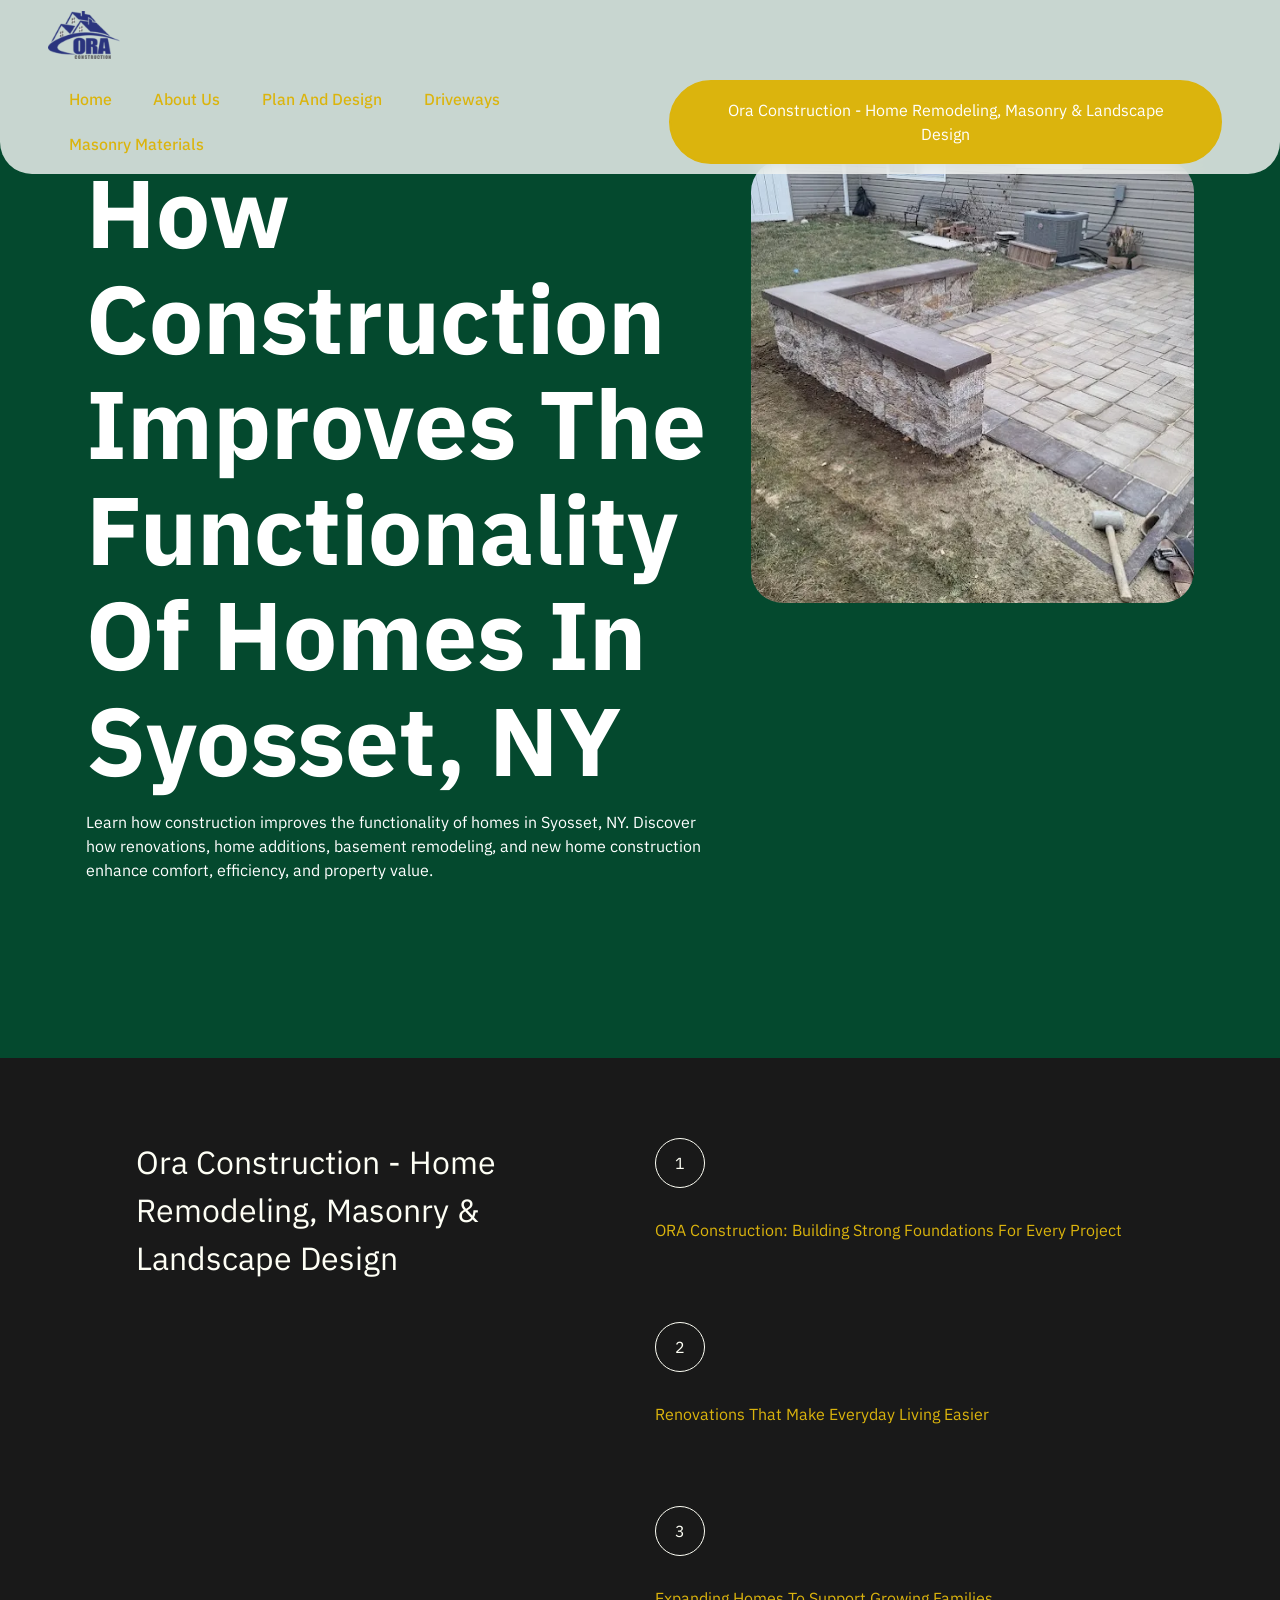
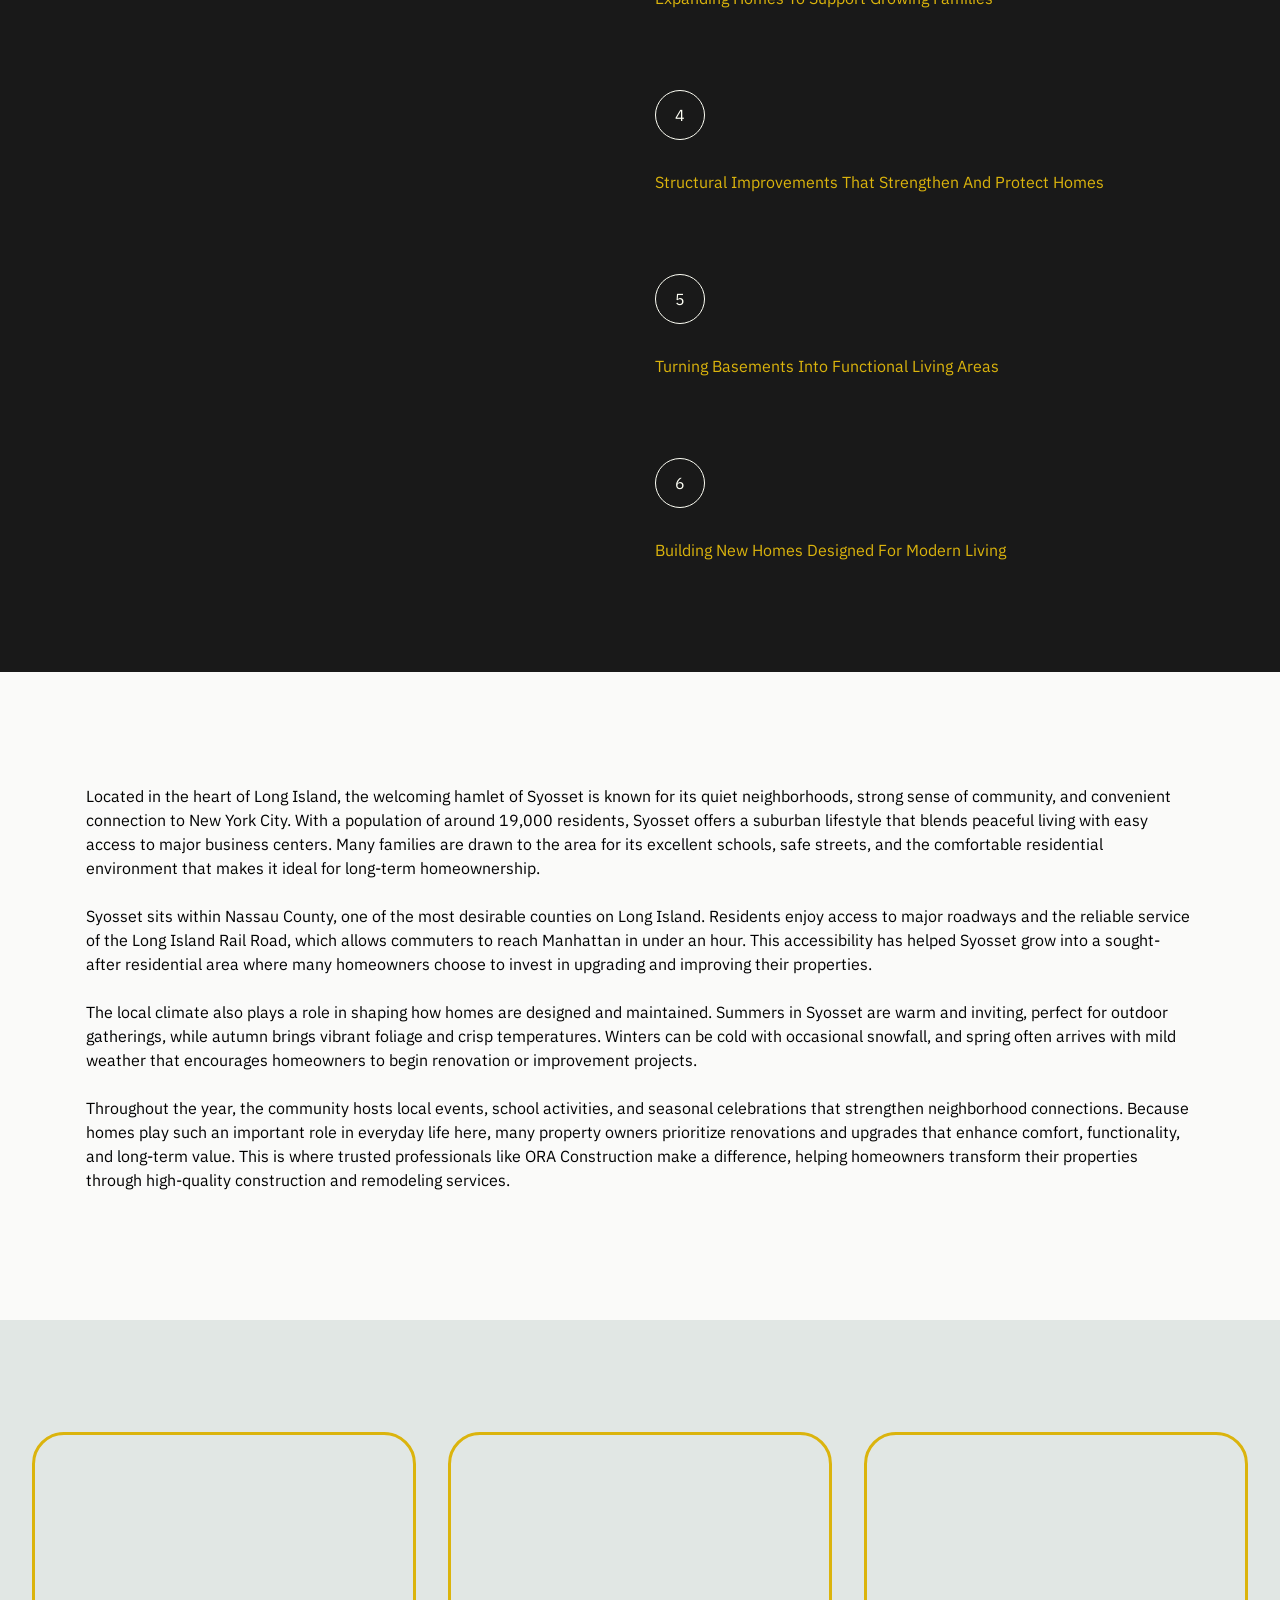
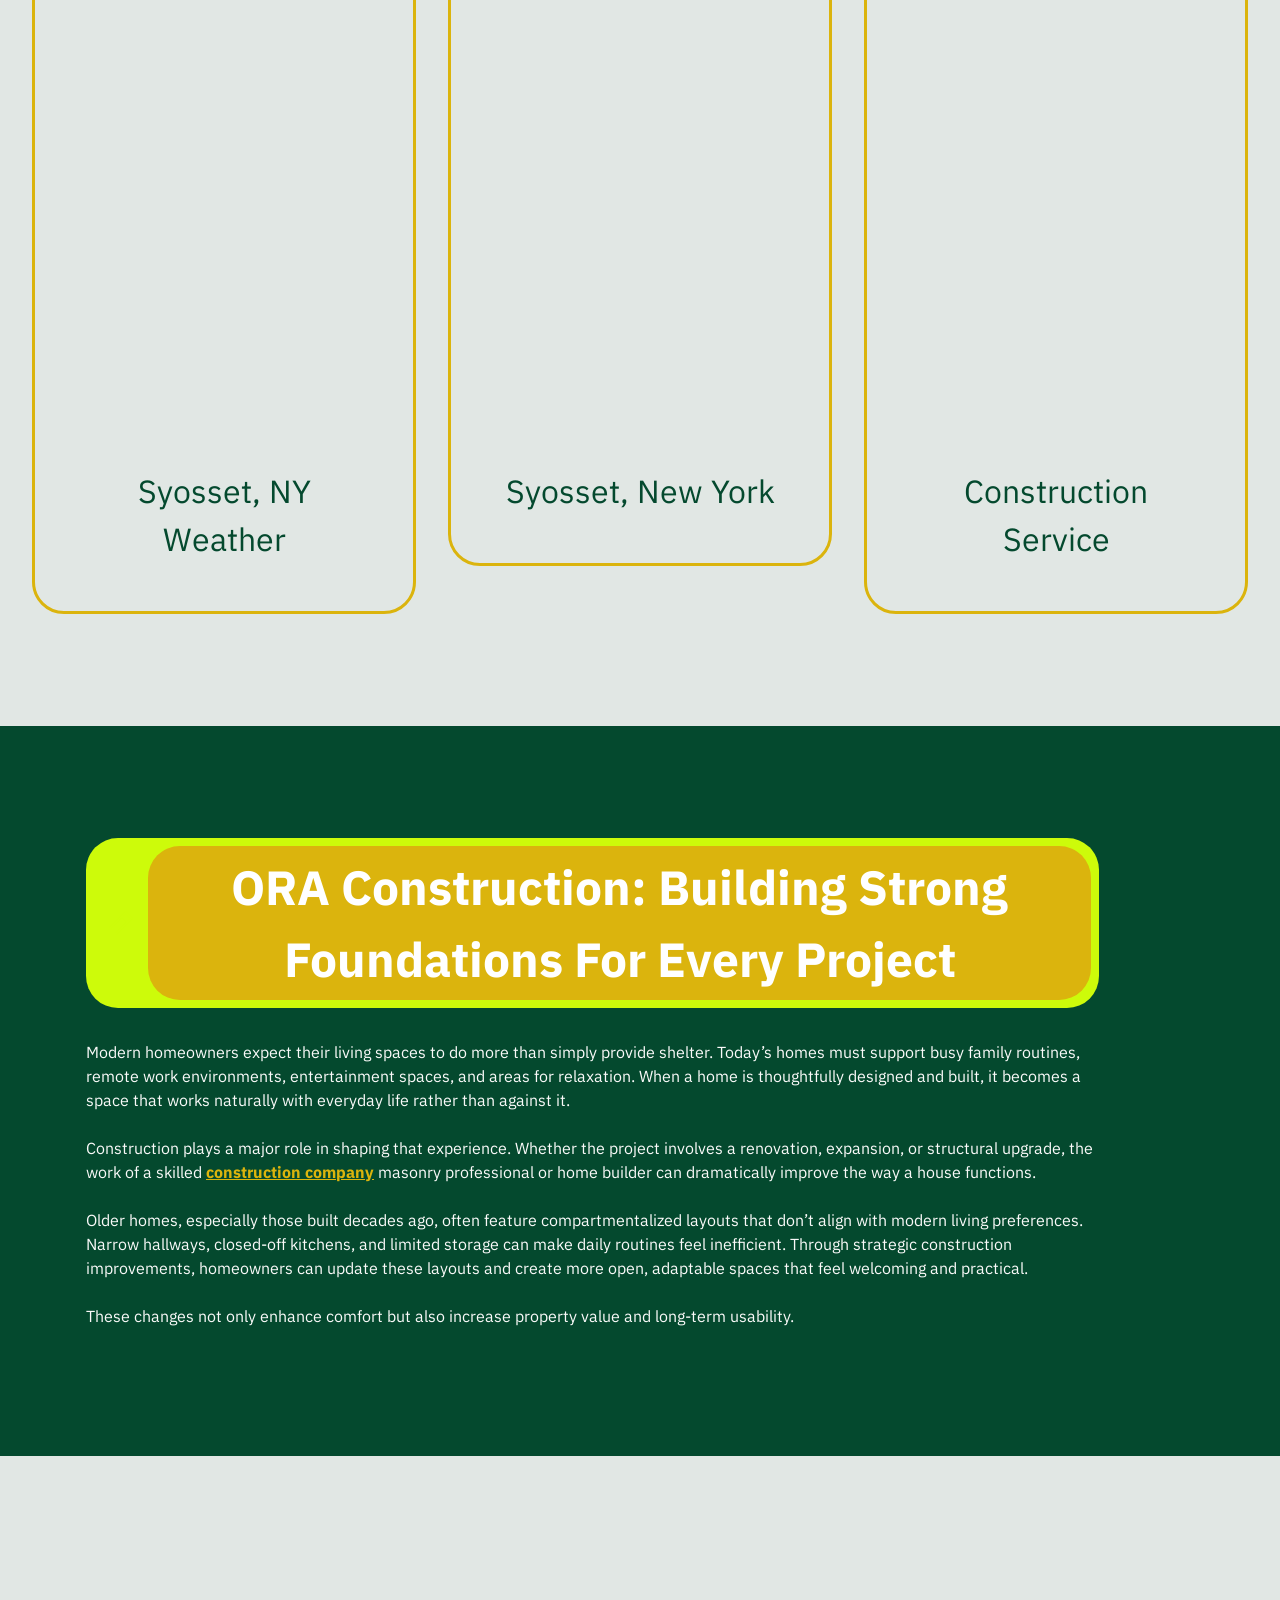
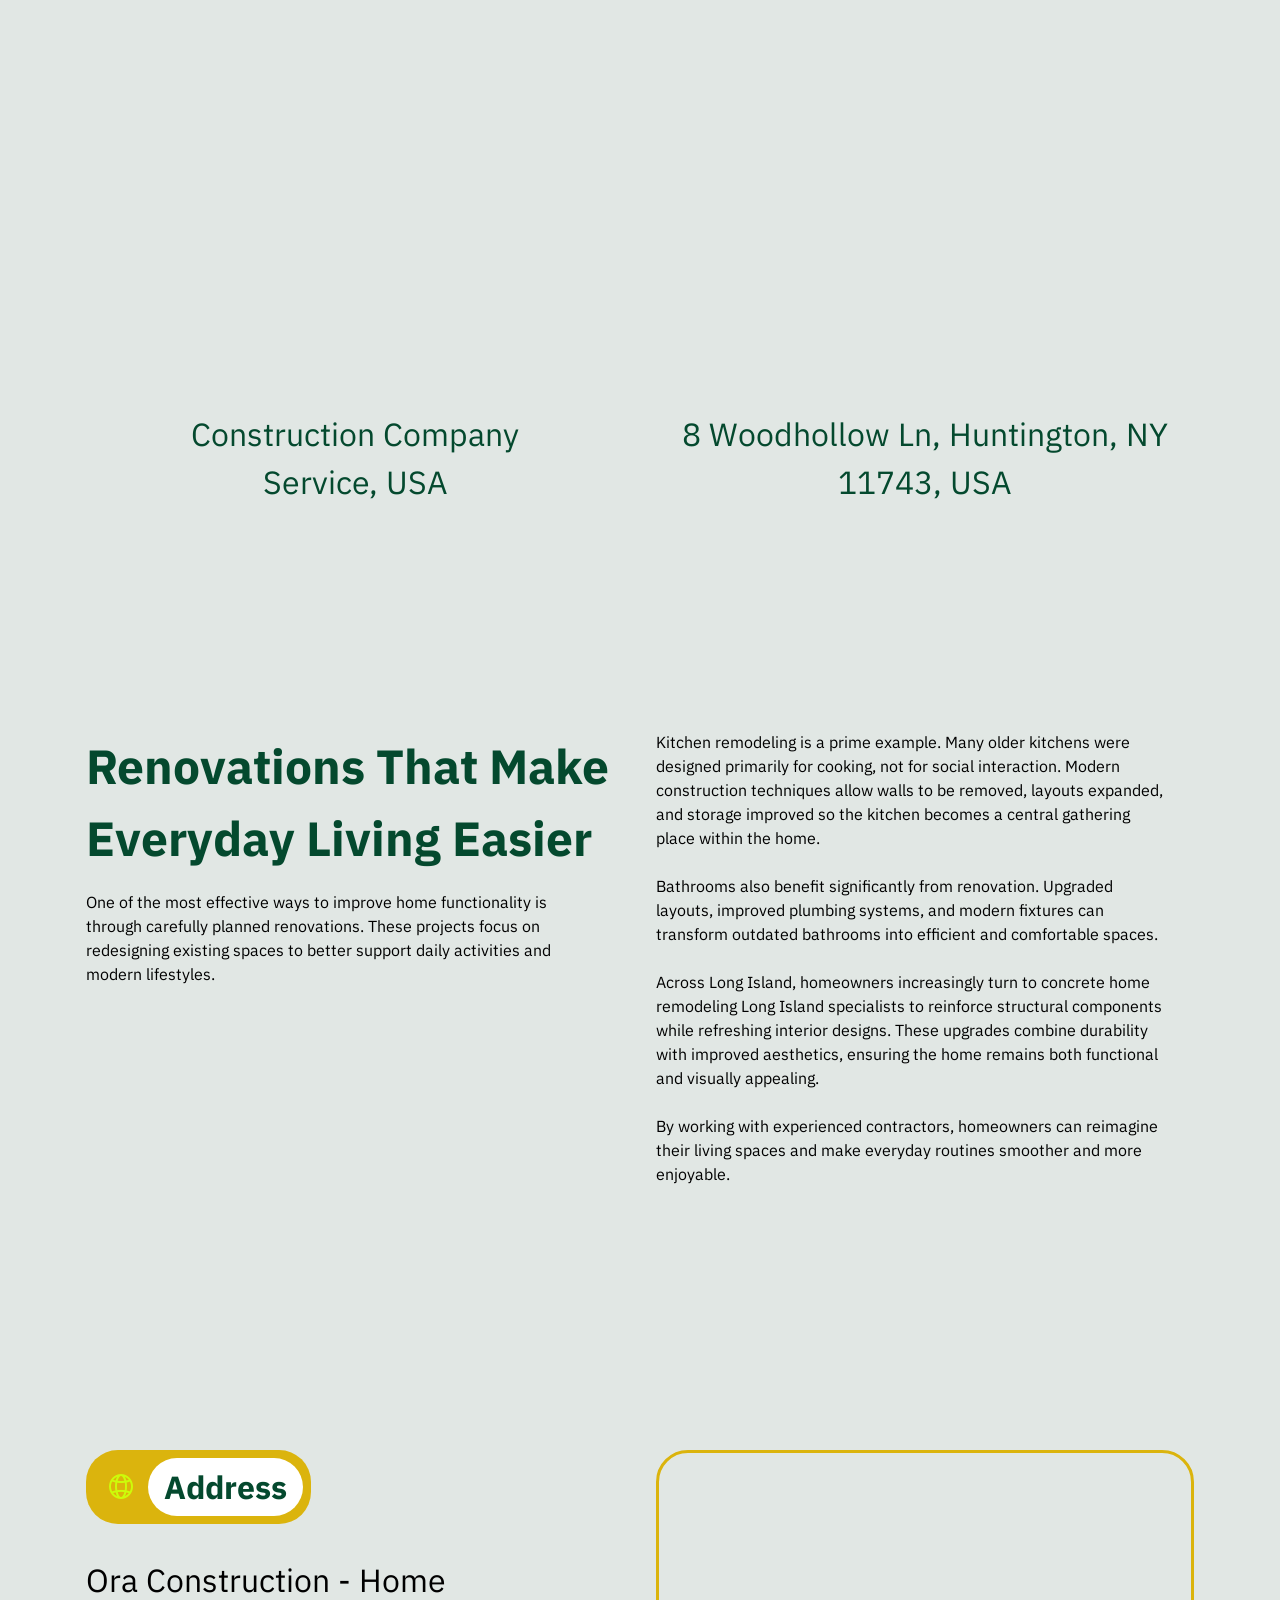
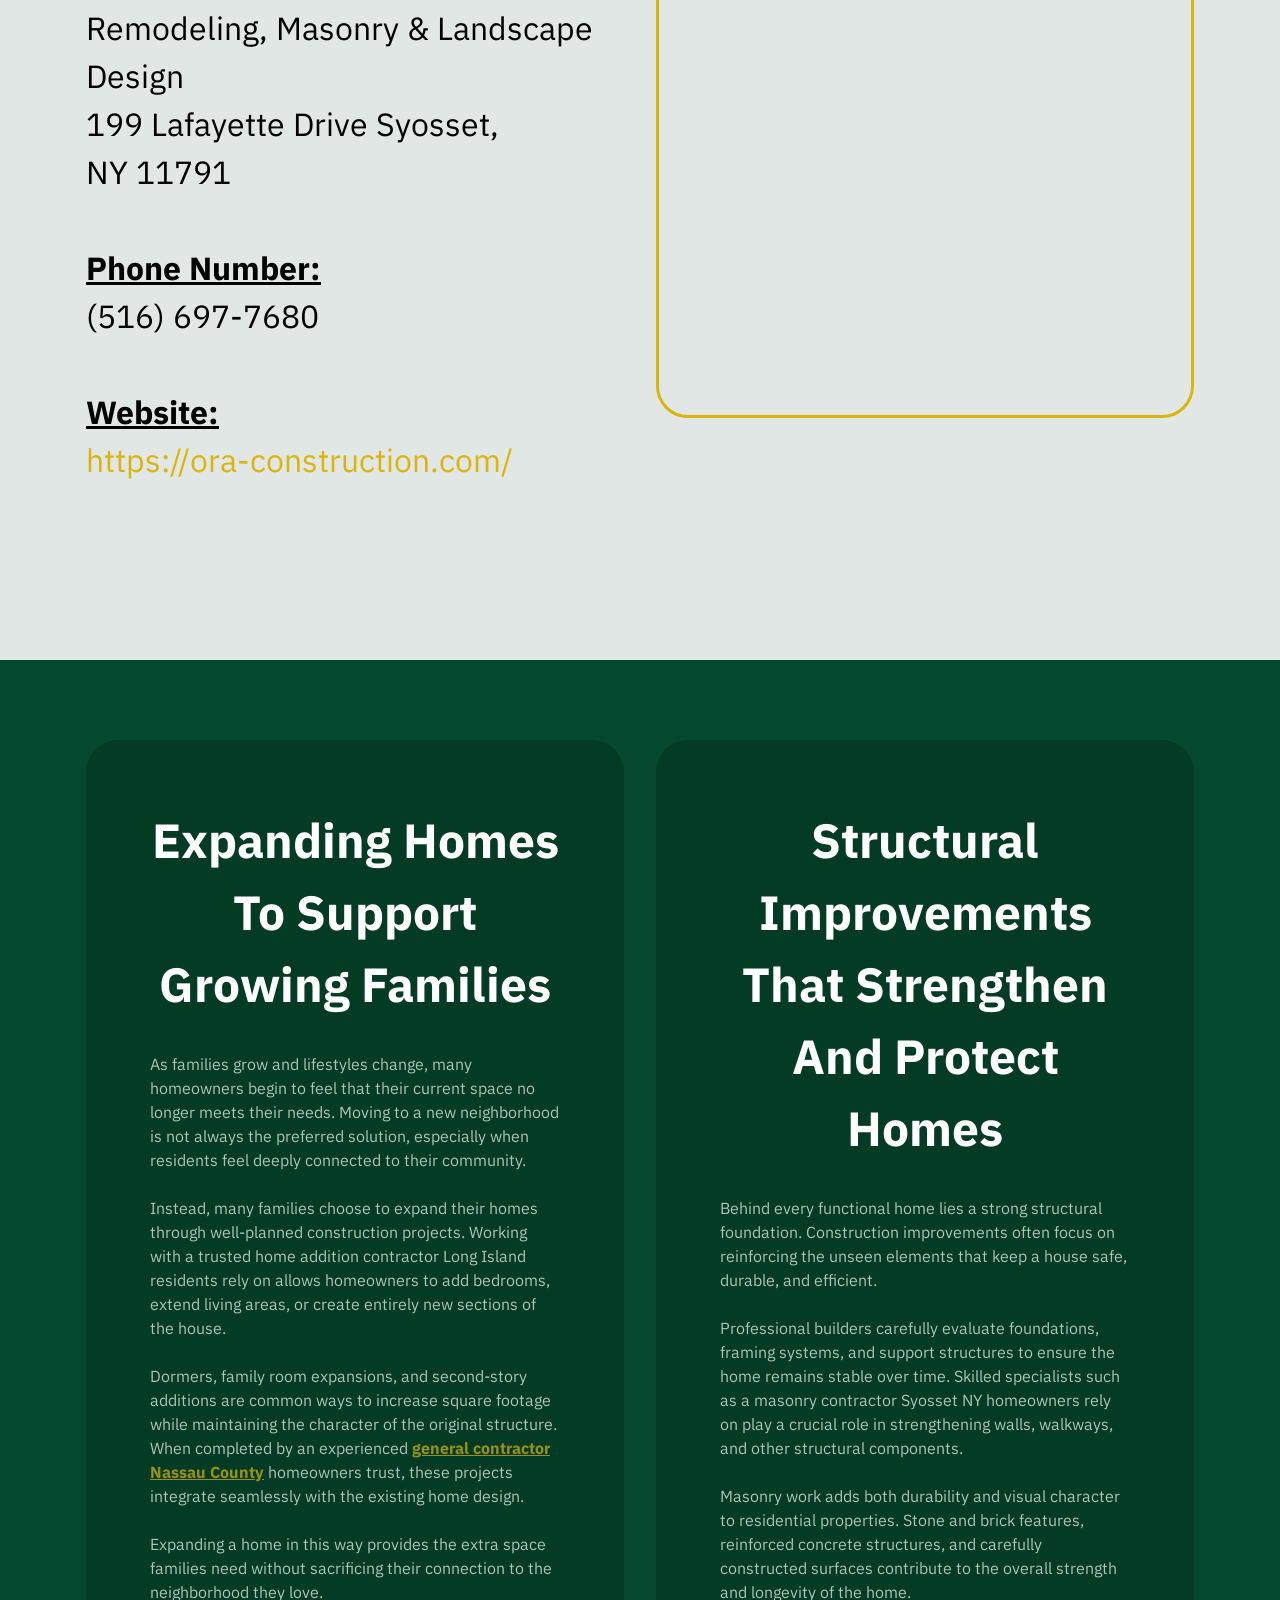
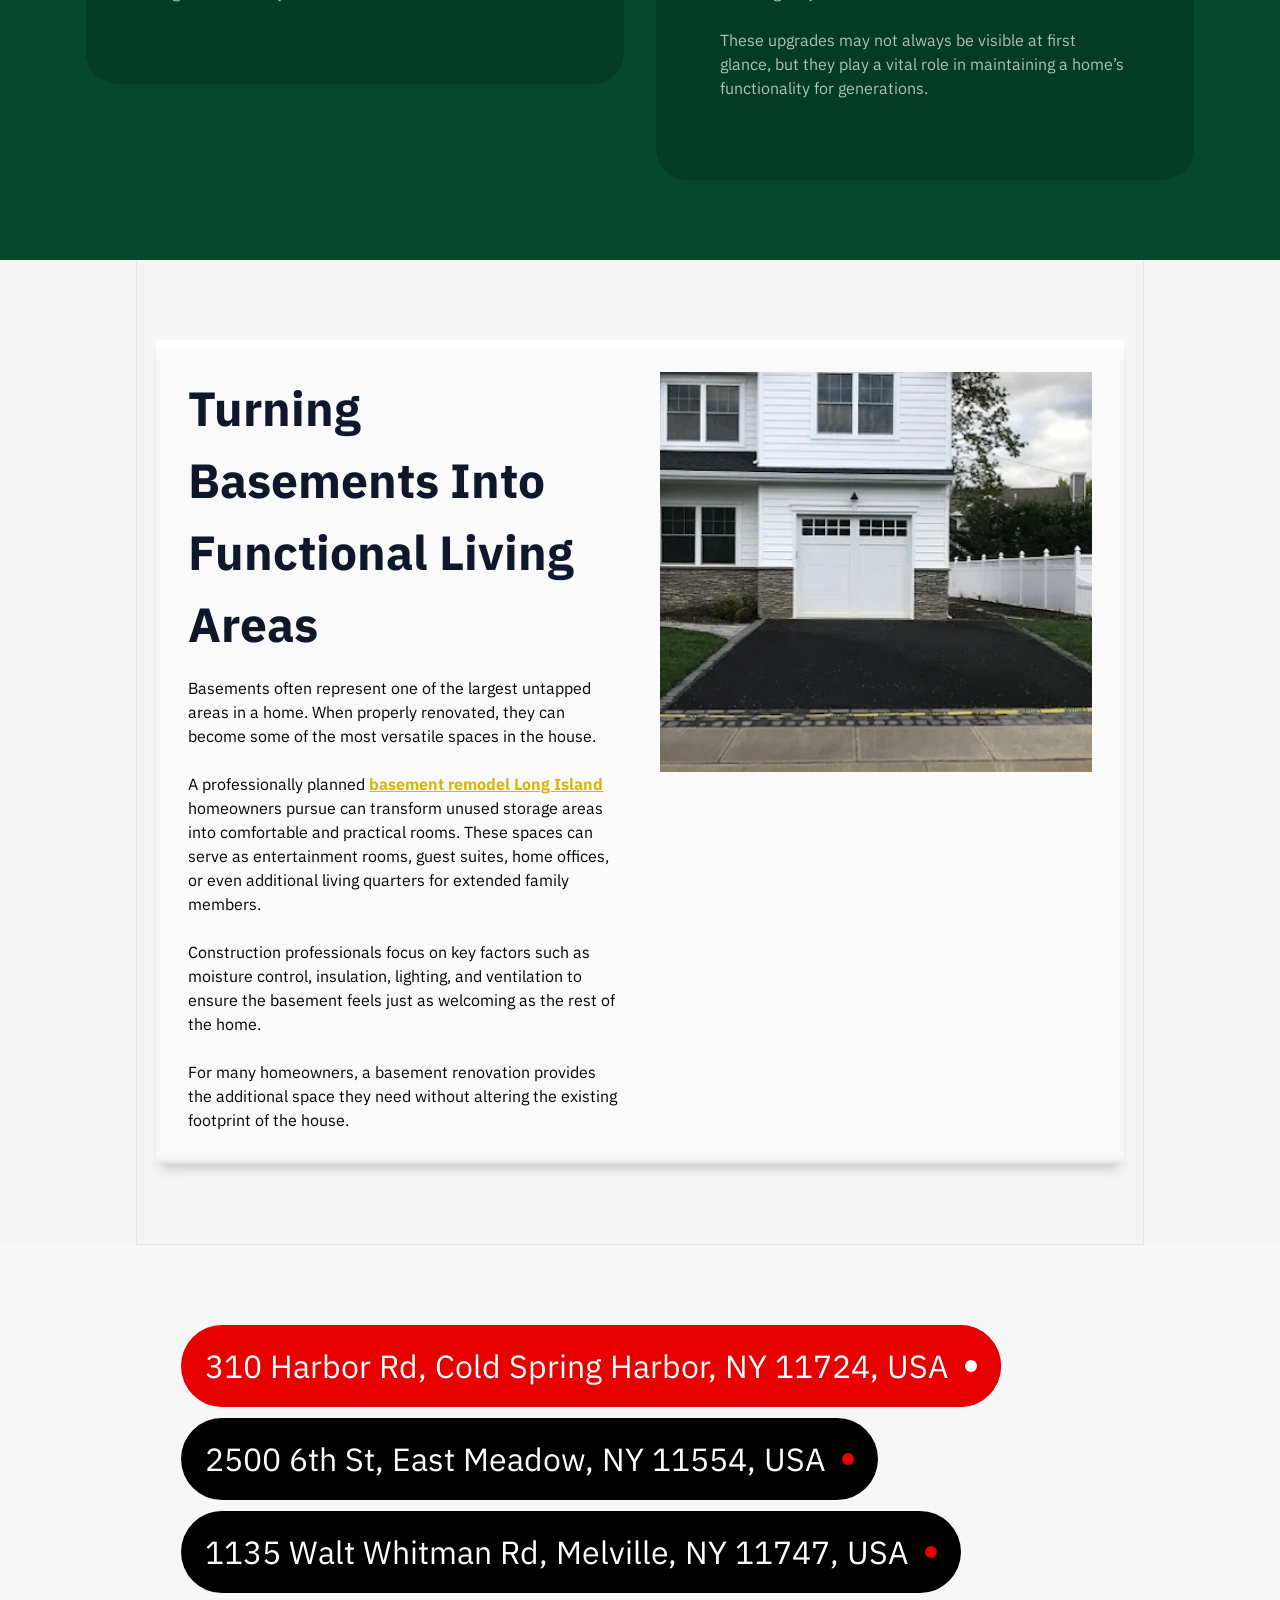
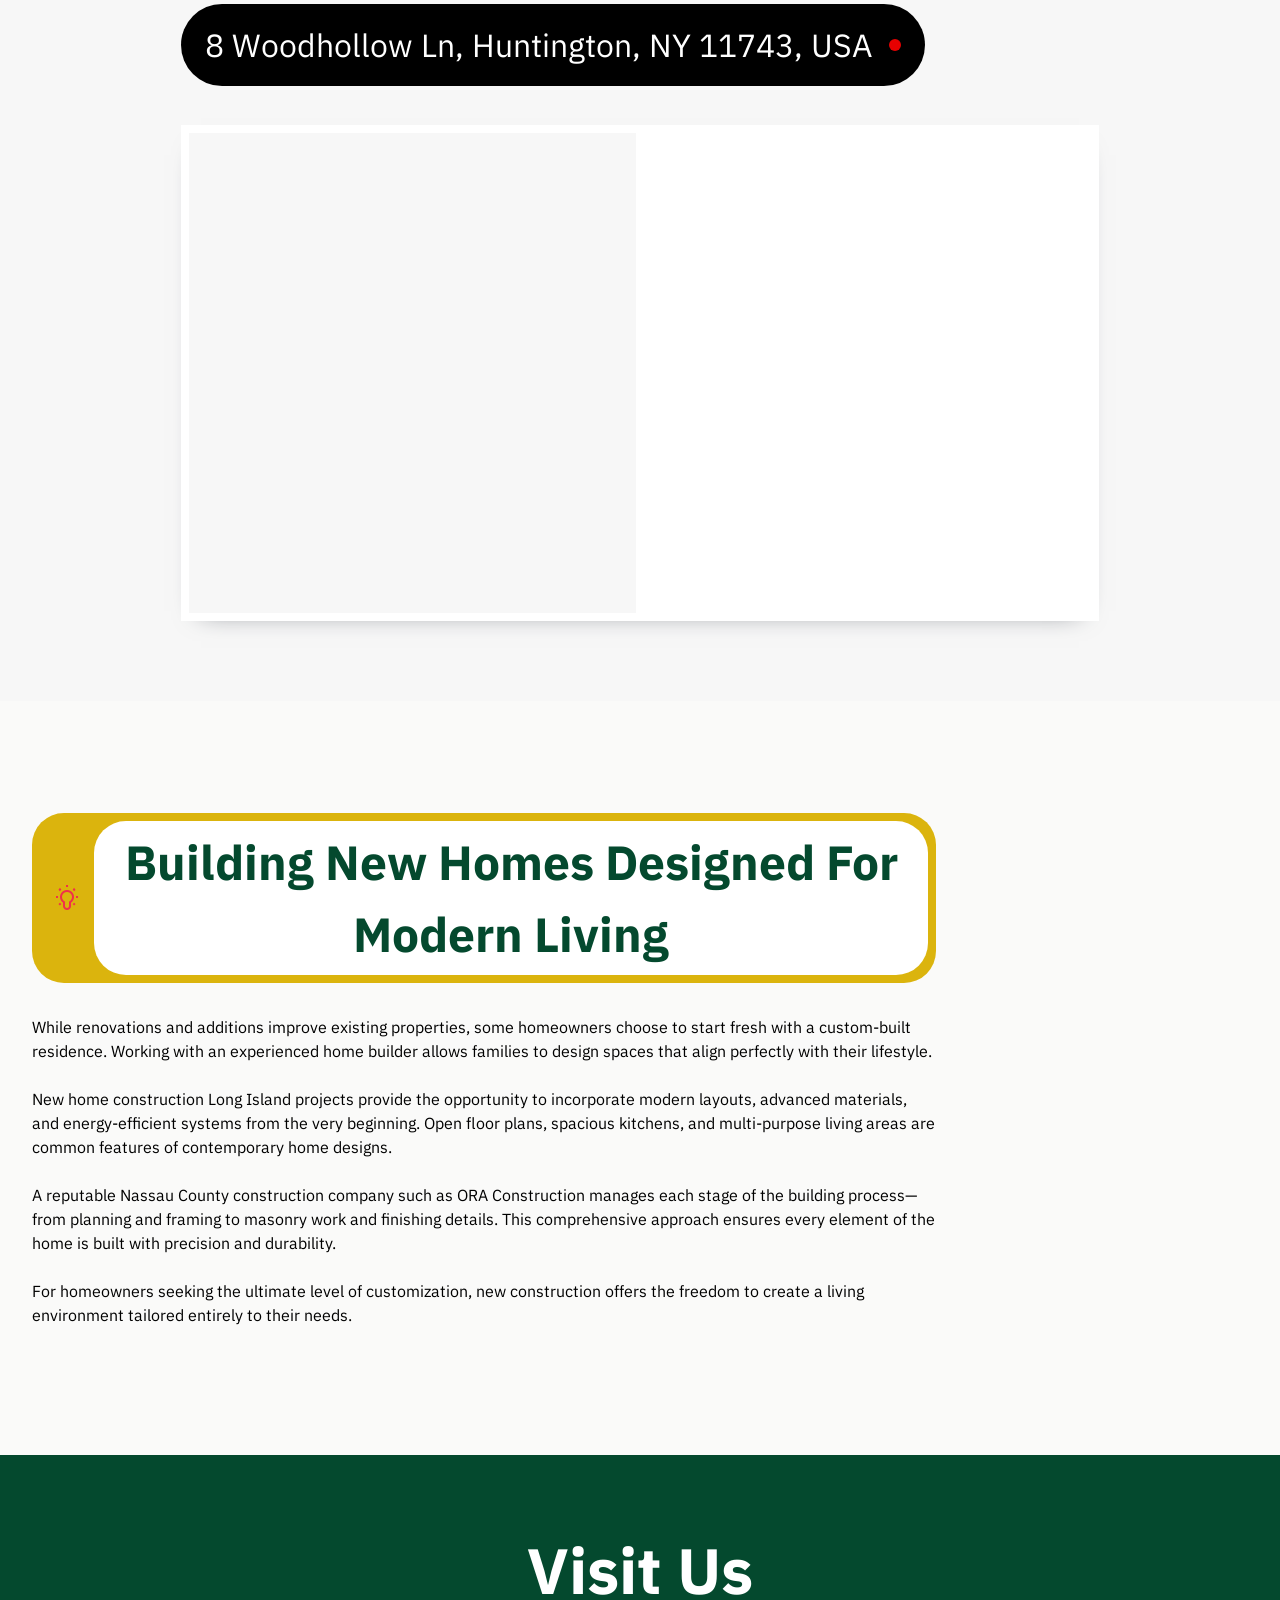
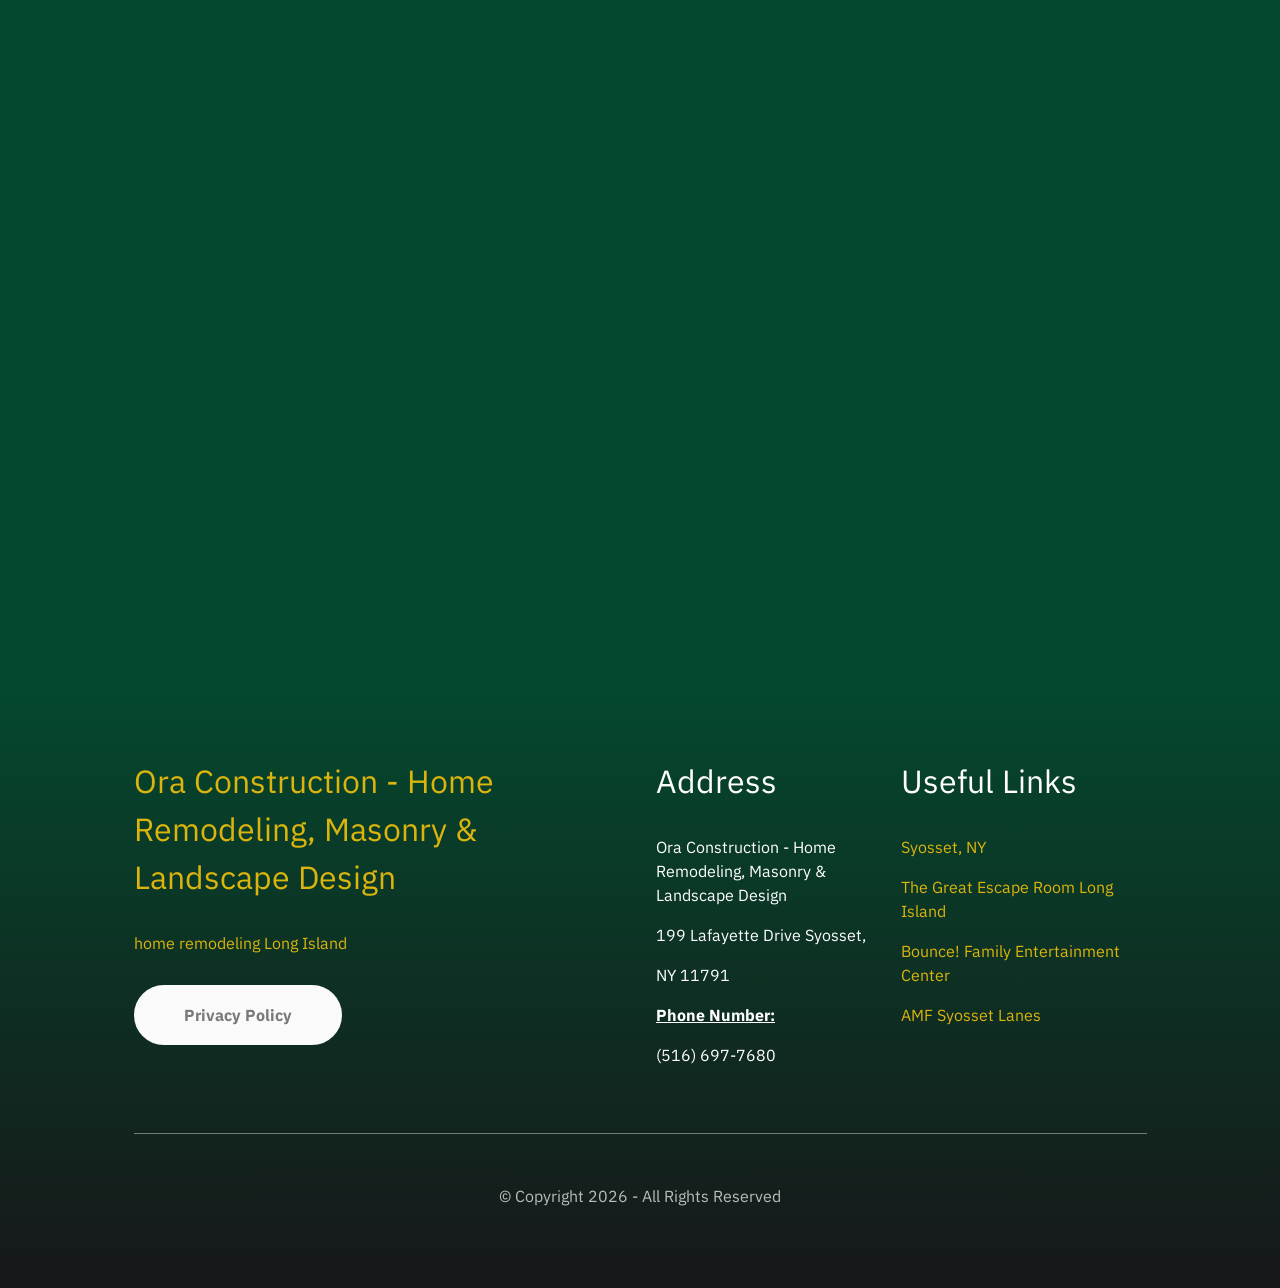
==== commit e15792a8: "Add files via upload" ====
--- a/index.html
+++ b/index.html
@@ -12,7 +12,7 @@
   "telephone": "(516) 697-7680",
   "address": {
     "@type": "PostalAddress",
-    "streetAddress": "24 David Drive",
+    "streetAddress": "199 Lafayette Drive Syosset",
     "addressLocality": "Syosset",
     "addressRegion": "NY",
     "postalCode": "11791",
@@ -384,7 +384,7 @@
                 
 
                 <p class="mbr-text mbr-fonts-style display-4">Ora Construction - Home Remodeling, Masonry &amp; Landscape Design
-<br>24 David Drive, Syosset,
+<br>199 Lafayette Drive Syosset,
 <br>NY 11791
 <br>
 <br><strong><u>Phone Number:
@@ -645,7 +645,7 @@
                                     
                                     <ul class="list mbr-fonts-style display-7">
                                         <li class="item-wrap">Ora Construction - Home Remodeling, Masonry &amp; Landscape Design
-</li><li class="item-wrap">24 David Drive, Syosset,
+</li><li class="item-wrap">199 Lafayette Drive Syosset,
 </li><li class="item-wrap">NY 11791
 </li><li class="item-wrap"><strong><u>Phone Number:
 </u></strong></li><li class="item-wrap">(516) 697-7680</li><li class="item-wrap">
